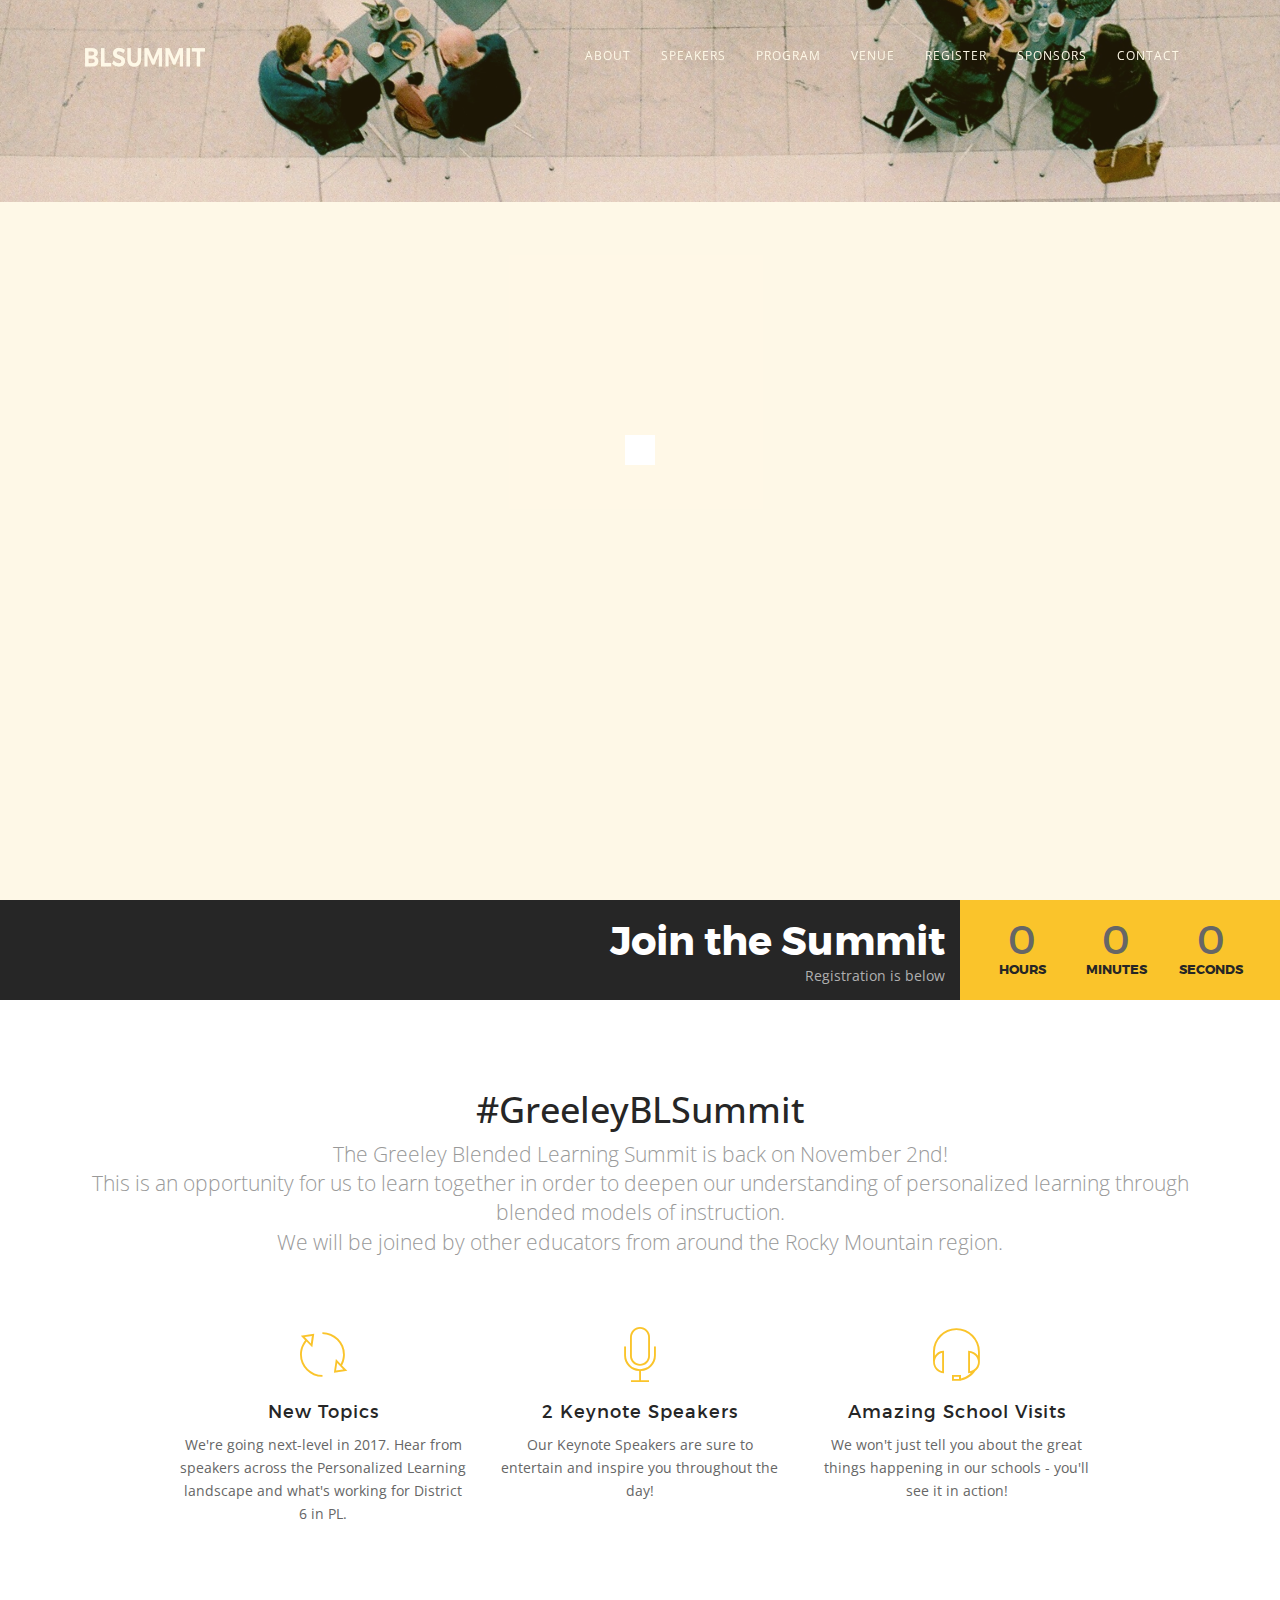
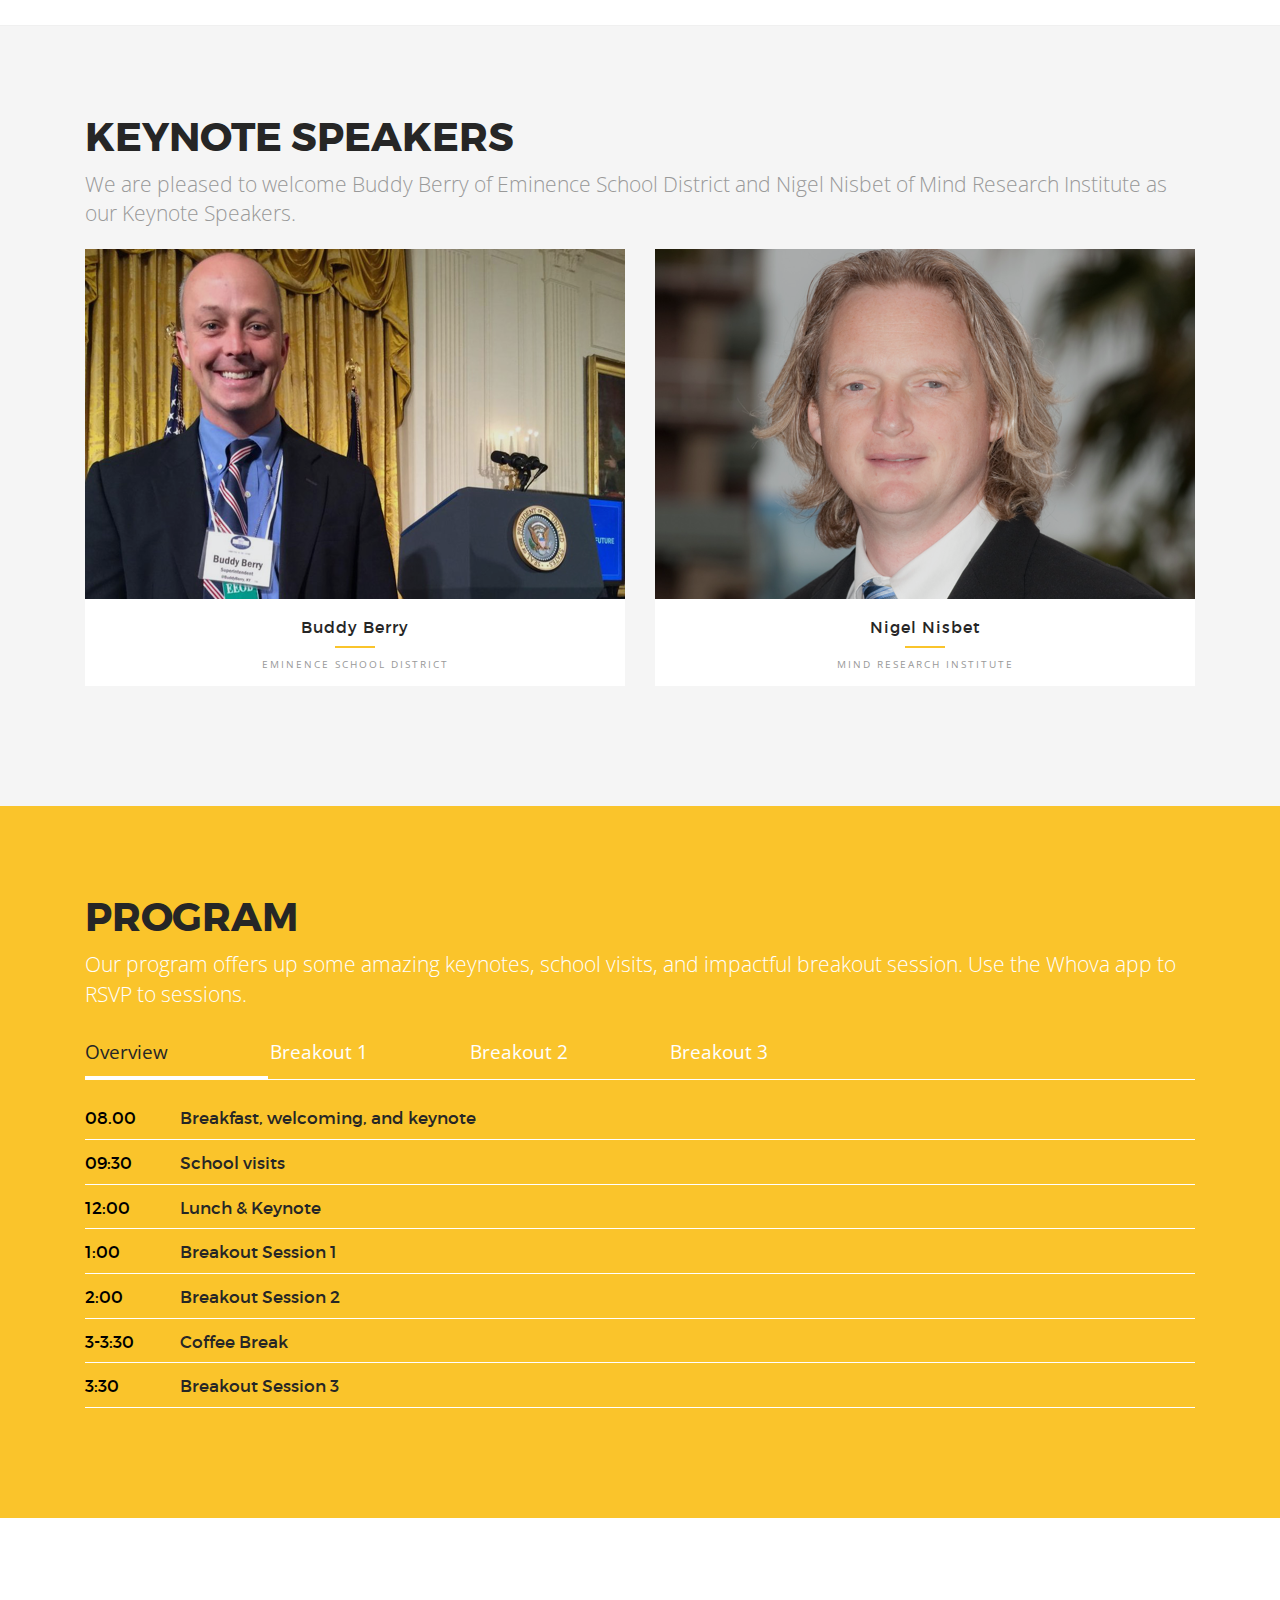
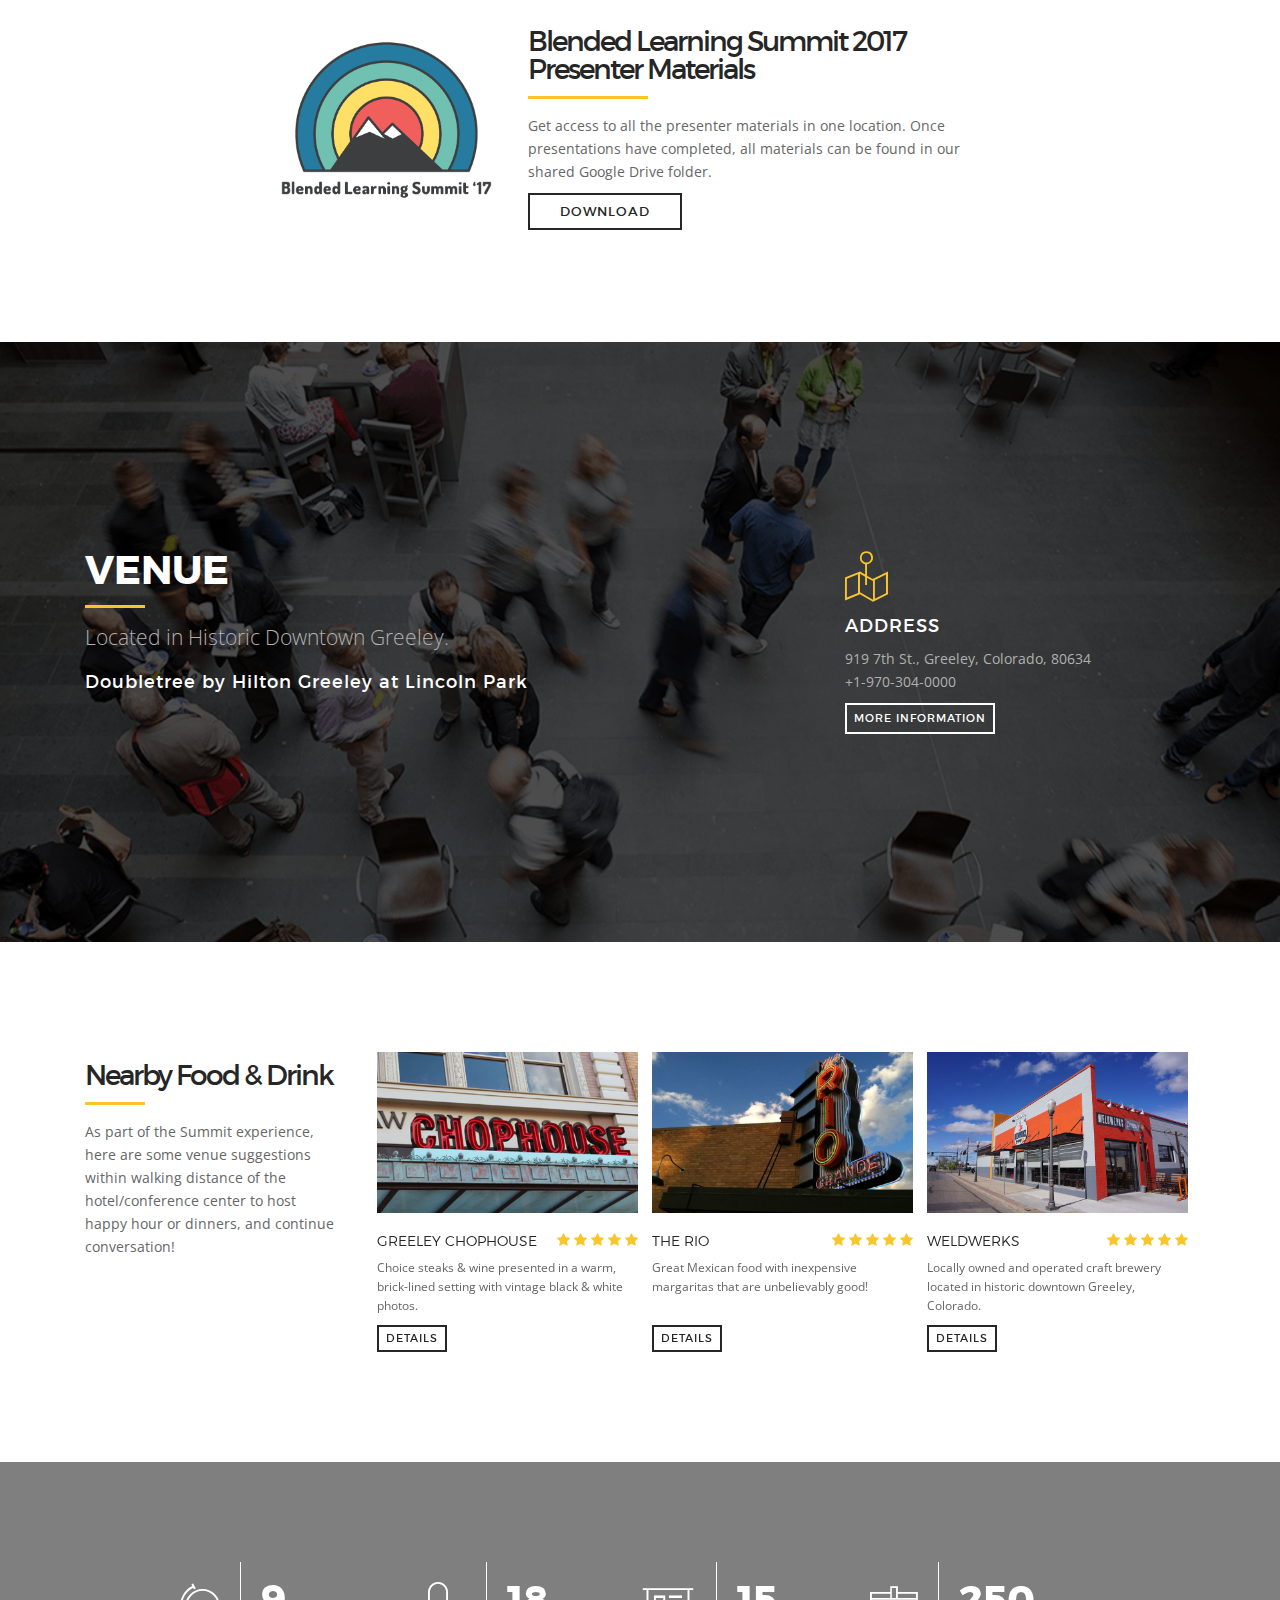
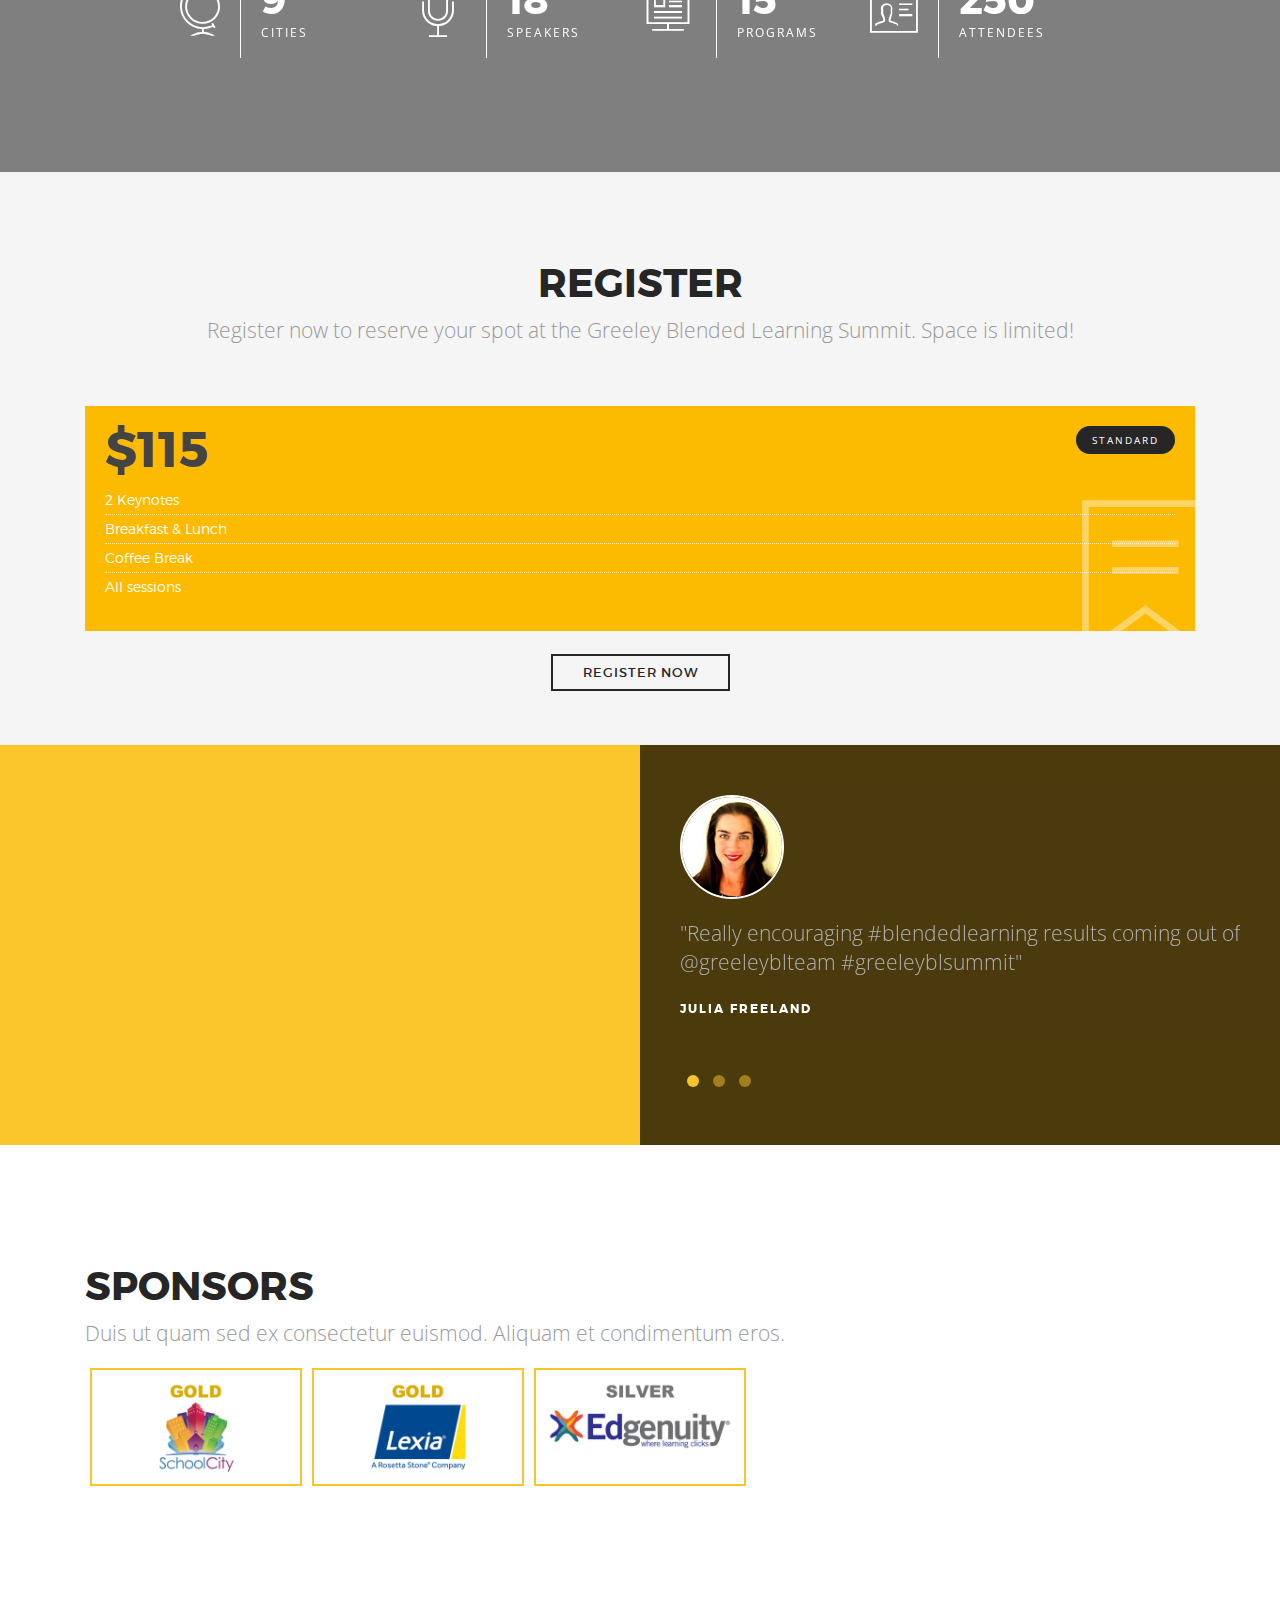
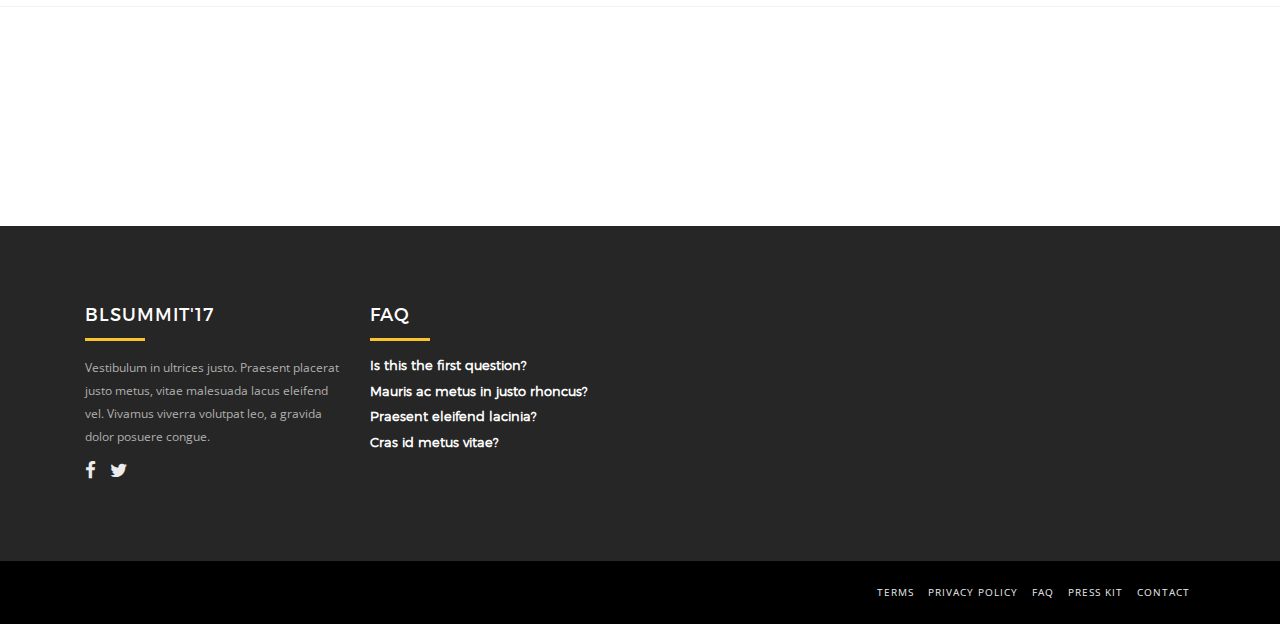
==== index.html @ 9036920c "Updated sponsorships" ====
<!DOCTYPE html>
<!--[if lt IE 7]>      <html class="no-js lt-ie9 lt-ie8 lt-ie7"> <![endif]-->
<!--[if IE 7]>         <html class="no-js lt-ie9 lt-ie8"> <![endif]-->
<!--[if IE 8]>         <html class="no-js lt-ie9"> <![endif]-->
<!--[if gt IE 8]><!--> <html class="no-js"> <!--<![endif]-->
	<head>

        <title>Greeley Blended Learning Summit</title>

        <meta charset="utf-8">
        <meta http-equiv="X-UA-Compatible" content="IE=edge">
        <meta name="description" content="Eventr - One Page Event Template">
        <meta name="author" content="themecube">

        <!-- viewport settings -->
        <meta name="viewport" content="width=device-width, initial-scale=1.0, maximum-scale=1.0, user-scalable=no" />


        <!-- CSS -->
        <link rel="stylesheet" href="css/bootstrap.css">

        <link rel="stylesheet" href="css/pe-icon-7-stroke.css">
        <link rel="stylesheet" href="css/helper.css">
        <link rel="stylesheet" href="css/animate.min.css">
        <link rel="stylesheet" href="css/font-awesome.css">
        <link rel="stylesheet" href="css/font.css">
        <link rel="stylesheet" href="css/salvattore.css">
        <link rel="stylesheet" href="css/jquery.countdown.css">
        <link rel="stylesheet" href="css/magnific-popup.css">
        <link rel="stylesheet" href="css/jquery.mCustomScrollbar.css">
        <link rel="stylesheet" href="css/owl.carousel.css">
        <link rel="stylesheet" href="css/owl.theme.css">
        <link rel="stylesheet" href="css/owl.transitions.css">
        <link rel="stylesheet" href="css/revolution.css">
        <link rel="stylesheet" href="css/revolution-extralayers.css">

        <link rel="stylesheet" href="css/main.css">


        <!-- Font -->
        <link href='http://fonts.googleapis.com/css?family=Open+Sans:400,300' rel='stylesheet' type='text/css'>

        <!-- Favicon -->
        <link rel="shortcut icon" href="img/favicon.ico">


	</head>

	<body>

        <!-- PRELOADING -->
        <div id="preload">
        	<div class="preload">
            	<div class="spinner"></div>
            </div>
        </div>

        <!-- NAVIGATION -->
		<nav id="nav-primary" class="navbar navbar-custom" role="navigation">
          <div class="container">

            <div class="navbar-header">
              <button type="button" class="navbar-toggle" data-toggle="collapse" data-target="#nav">
                <span class="sr-only">Toggle navigation</span>
                <span class="icon-bar"></span>
                <span class="icon-bar"></span>
                <span class="icon-bar"></span>
              </button>
              <a href="index.html"><img src="img/logo.png" alt="logo"></a>
            </div>

            <div class="collapse navbar-collapse" id="nav">
              <ul class="nav navbar-nav navbar-right uppercase">
                <li><a data-toggle="elementscroll" href="#info">About</a></li>
                <li><a data-toggle="elementscroll" href="#speakers">Speakers</a></li>
                <li><a data-toggle="elementscroll" href="#program">Program</a></li>
                <li><a data-toggle="elementscroll" href="#venue">Venue</a></li>
                <li><a data-toggle="elementscroll" href="#register">Register</a></li>
                <!--<li><a data-toggle="elementscroll" href="#gallery">Gallery</a></li>-->
                <li><a data-toggle="elementscroll" href="#sponsors">Sponsors</a></li>
                <li><a data-toggle="elementscroll" href="#footer">Contact</a></li>
              </ul>
            </div>

          </div>
        </nav>

        <!-- FULLSCREEN SLIDER -->
        <div class="tp-banner-container">
            <div class="tp-banner">
				<ul>
                	<!-- SLIDE 1 -->
                    <li data-transition="slidevertical" data-slotamount="1" data-masterspeed="1000" data-thumb="img/slide_thumb_1.jpg"  data-saveperformance="off"  data-title="Slide">
                        <!-- MAIN IMAGE -->
                        <img src="img/slide1.jpg"  alt="fullslide1"  data-bgposition="center top" data-bgfit="cover" data-bgrepeat="no-repeat">
                        <!-- LAYERS -->

                        <!-- LAYER NR. 1 -->
                        <div class="tp-caption light_heavy_70_shadowed lfb ltt tp-resizeme"
                            data-x="center" data-hoffset="250"
                            data-y="center" data-voffset="-70"
                            data-speed="600"
                            data-start="800"
                            data-easing="Power4.easeOut"
                            data-splitin="none"
                            data-splitout="none"
                            data-elementdelay="0.01"
                            data-endelementdelay="0.1"
                            data-endspeed="500"
                            data-endeasing="Power4.easeIn"
                            style="z-index: 2; max-width: auto; max-height: auto; white-space: nowrap;">Greeley BL Summit
                        </div>

                        <!-- LAYER NR. 2 -->
                        <div class="tp-caption light_medium_30_shadowed lfb ltt tp-resizeme"
                            data-x="center" data-hoffset="205"
                            data-y="center" data-voffset="-10"
                            data-speed="600"
                            data-start="900"
                            data-easing="Power4.easeOut"
                            data-splitin="none"
                            data-splitout="none"
                            data-elementdelay="0.01"
                            data-endelementdelay="0.1"
                            data-endspeed="500"
                            data-endeasing="Power4.easeIn"
                            style="z-index: 3; max-width: auto; max-height: auto; white-space: nowrap;">November 2, 2017 Greeley, CO
                        </div>


                    </li>

        			<!-- SLIDE 2 -->
                    <!--<li data-transition="slidevertical" data-slotamount="1" data-masterspeed="1000" data-thumb="img/slide_thumb_2.jpg"  data-saveperformance="off"  data-title="Slide">
                        <!-- MAIN IMAGE -->
                        <!--<img src="img/slide2.jpg"  alt="fullslide2"  data-bgposition="center top" data-bgfit="cover" data-bgrepeat="no-repeat">
                        <!-- LAYERS -->

                        <!-- LAYER NR. 1 -->
                        <!--<div class="tp-caption light_heavy_70_shadowed lfb ltt tp-resizeme"
                            data-x="center" data-hoffset="270"
                            data-y="center" data-voffset="-70"
                            data-speed="600"
                            data-start="800"
                            data-easing="Power4.easeOut"
                            data-splitin="none"
                            data-splitout="none"
                            data-elementdelay="0.01"
                            data-endelementdelay="0.1"
                            data-endspeed="500"
                            data-endeasing="Power4.easeIn"
                            style="z-index: 2; max-width: auto; max-height: auto; white-space: nowrap;">MAURIS LECTUS
                        </div>

                        <!-- LAYER NR. 2 -->
                        <!--<div class="tp-caption light_medium_30_shadowed lfb ltt tp-resizeme"
                            data-x="center" data-hoffset="230"
                            data-y="center" data-voffset="0"
                            data-speed="600"
                            data-start="900"
                            data-easing="Power4.easeOut"
                            data-splitin="none"
                            data-splitout="none"
                            data-elementdelay="0.01"
                            data-endelementdelay="0.1"
                            data-endspeed="500"
                            data-endeasing="Power4.easeIn"
                            style="z-index: 3; max-width: auto; max-height: auto; white-space: nowrap;">You only live once, but if<br/>you do it right, once is enough.
                        </div>


                    </li>

        			<!-- SLIDE 3 -->
                    <!--<li data-transition="slidevertical" data-slotamount="1" data-masterspeed="1000" data-thumb="img/slide_thumb_3.jpg"  data-saveperformance="off"  data-title="Slide">
                        <!-- MAIN IMAGE -->
                        <!--<img src="img/slide3.jpg"  alt="fullslide6"  data-bgposition="center top" data-bgfit="cover" data-bgrepeat="no-repeat">
                        <!-- LAYERS -->

                        <!-- LAYER NR. 1 -->
                        <!--<div class="tp-caption light_heavy_70_shadowed lfb ltt tp-resizeme"
                            data-x="center" data-hoffset="215"
                            data-y="center" data-voffset="-70"
                            data-speed="600"
                            data-start="800"
                            data-easing="Power4.easeOut"
                            data-splitin="none"
                            data-splitout="none"
                            data-elementdelay="0.01"
                            data-endelementdelay="0.1"
                            data-endspeed="500"
                            data-endeasing="Power4.easeIn"
                            style="z-index: 2; max-width: auto; max-height: auto; white-space: nowrap;">SKY HIGH
                        </div>

                        <!-- LAYER NR. 2 -->
                        <!--<div class="tp-caption light_medium_30_shadowed lfb ltt tp-resizeme"
                            data-x="center" data-hoffset="290"
                            data-y="center" data-voffset="40"
                            data-speed="600"
                            data-start="900"
                            data-easing="Power4.easeOut"
                            data-splitin="none"
                            data-splitout="none"
                            data-elementdelay="0.01"
                            data-endelementdelay="0.1"
                            data-endspeed="500"
                            data-endeasing="Power4.easeIn"
                            style="z-index: 3; max-width: auto; max-height: auto; white-space: nowrap;">Imperfection is beauty, madness<br/> is genius and it's better to be<br/> absolutely ridiculous than<br/> absolutely boring.
                        </div>


                    </li>-->

        			<!-- SLIDE 4 -->
                    <!--<li data-transition="slidevertical" data-slotamount="1" data-masterspeed="1000" data-thumb="img/slide_thumb_4.jpg"  data-saveperformance="off"  data-title="Slide">
                        <!-- MAIN IMAGE -->
                        <!--<img src="img/slide4.jpg"  alt="fullslide7"  data-bgposition="center top" data-bgfit="cover" data-bgrepeat="no-repeat">
                        <!-- LAYERS -->

                        <!-- LAYER NR. 1 -->
                        <!--<div class="tp-caption light_heavy_70_shadowed lfb ltt tp-resizeme"
                            data-x="center" data-hoffset="270"
                            data-y="center" data-voffset="-70"
                            data-speed="600"
                            data-start="800"
                            data-easing="Power4.easeOut"
                            data-splitin="none"
                            data-splitout="none"
                            data-elementdelay="0.01"
                            data-endelementdelay="0.1"
                            data-endspeed="500"
                            data-endeasing="Power4.easeIn"
                            style="z-index: 2; max-width: auto; max-height: auto; white-space: nowrap;">NULLA COMMODO
                        </div>

                        <!-- LAYER NR. 2 -->
                        <!--<div class="tp-caption light_medium_30_shadowed lfb ltt tp-resizeme"
                            data-x="center" data-hoffset="220"
                            data-y="center" data-voffset="0"
                            data-speed="600"
                            data-start="900"
                            data-easing="Power4.easeOut"
                            data-splitin="none"
                            data-splitout="none"
                            data-elementdelay="0.01"
                            data-endelementdelay="0.1"
                            data-endspeed="500"
                            data-endeasing="Power4.easeIn"
                            style="z-index: 3; max-width: auto; max-height: auto; white-space: nowrap;">As long as there was coffee in the<br/> world, how bad could things be?
                        </div>

                    </li>-->

    			</ul>
                <div class="tp-bannertimer"></div>
            </div>
		</div>

    	<!-- HIGHLIGHT -->
        <section id="highlight">
        	<div class="container-fluid">
            	<div class="row">

                	<div id="left" class="left col-lg-9 col-md-8 text-right">
                    	<h2>Join the Summit</h2>
                        <p>Registration is below
                    </div>

                    <div id="right" class="col-lg-3 col-md-4 text-left">
                    	<div id="countdown"></div>
                    </div>

                </div>
            </div>
        </section>

				<!-- INFO -->
        <section id="info">
            <div class="container">
                <div class="row">

                    <div class="col-lg-12 text-center">
                        <h1>#GreeleyBLSummit</h1>
                        <p class="lead">The Greeley Blended Learning Summit is back on November 2nd!<br>This is an opportunity for us to learn together in order to deepen our understanding of personalized learning through blended models of instruction.<br>We will be joined by other educators from around the Rocky Mountain region.</p>
                    </div>

                    <div class="col-lg-10 col-lg-offset-1 col-md-12 text-center">
                        <div class="row">

                            <div class="feature col-lg-4 col-md-4 col-sm-4">
                                <i class="pe-4x pe-7s-refresh-2"></i>
                                <h4>New Topics</h4>
                                <p>We're going next-level in 2017. Hear from speakers across the Personalized Learning landscape and what's working for District 6 in PL.</p>
                            </div>

                            <div class="feature col-lg-4 col-md-4 col-sm-4">
                                <i class="pe-4x pe-7s-micro"></i>
                                <h4>2 Keynote Speakers</h4>
                                <p>Our Keynote Speakers are sure to entertain and inspire you throughout the day!</p>
                            </div>

                            <div class="feature col-lg-4 col-md-4 col-sm-4">
                                <i class="pe-4x pe-7s-headphones"></i>
                                <h4>Amazing School Visits</h4>
                                <p>We won't just tell you about the great things happening in our schools - you'll see it in action!</p>
                            </div>

                        </div>
                    </div>

                </div>
            </div>
        </section>

        <!-- SPEAKERS -->
        <section id="speakers">
            <div class="container">
                <div class="row">

                    <div class="col-lg-12">
                        <h2 class="uppercase">Keynote Speakers</h2>
                        <p class="lead">We are pleased to welcome Buddy Berry of Eminence School District and Nigel Nisbet of Mind Research Institute as our Keynote Speakers.</p>
                    </div>

							                    <ul id="list-speaker" class="list-unstyled">

							                        <!-- SPEAKER 1 -->
							                        <li class="col-lg-6">
							                            <div class="speaker">
							                                <figure class="effect-ming">
							                                    <img class="img-responsive" src="img/speaker1.png" alt=""/>
							                                    <figcaption>
							                                        <span><a class="html-popup" href="speaker-detail-1.html"><img class="img-responsive" src="img/plus.png" alt=""></a></span>
							                                    </figcaption>
							                                </figure>

							                                <div class="caption text-center">
							                                    <h4>Buddy Berry</h4>
							                                    <p class="company">Eminence School District</p>
							                                </div>
							                            </div>
							                        </li>

							                        <!-- SPEAKER 2 -->
							                        <li class="col-lg-6">
							                            <div class="speaker">
							                                <figure class="effect-ming">
							                                    <img class="img-responsive" src="img/speaker2.png" alt=""/>
							                                    <figcaption>
							                                        <span><a class="html-popup" href="nigel-nisbet.html"><img class="img-responsive" src="img/plus.png" alt=""></a></span>
							                                    </figcaption>
							                                </figure>

							                                <div class="caption text-center">
							                                    <h4>Nigel Nisbet</h4>
							                                    <p class="company">Mind Research Institute</p>
							                                </div>
							                            </div>
							                        </li>

                        <!-- SPEAKER 3 -->
                        <!--<li class="col-lg-3 col-md-3 col-sm-4">
                            <div class="speaker">
                                <figure class="effect-ming">
                                    <img class="img-responsive" src="img/speaker3.png" alt=""/>
                                    <figcaption>
                                        <span><a class="html-popup" href="speaker-detail.html"><img class="img-responsive" src="img/plus.png" alt=""></a></span>
                                    </figcaption>
                                </figure>

                                <div class="caption text-center">
                                    <h4>Martin Pearson</h4>
                                    <p class="company">Kitten Co.</p>
                                </div>
                            </div>
                        </li>-->

                        <!-- SPEAKER 4 -->
                        <!--<li class="col-lg-3 col-md-3 col-sm-4">
                            <div class="speaker">
                                <figure class="effect-ming">
                                    <img class="img-responsive" src="img/speaker4.png" alt=""/>
                                    <figcaption>
                                        <span><a class="html-popup" href="speaker-detail.html"><img class="img-responsive" src="img/plus.png" alt=""></a></span>
                                    </figcaption>
                                </figure>

                                <div class="caption text-center">
                                    <h4>Jessica Green</h4>
                                    <p class="company">Magna</p>
                                </div>
                            </div>
                        </li>-->

                        <!-- SPEAKER 5 -->
                        <!--<li class="col-lg-3 col-md-3 col-sm-4">
                            <div class="speaker">
                                <figure class="effect-ming">
                                    <img class="img-responsive" src="img/speaker5.png" alt=""/>
                                    <figcaption>
                                        <span><a class="html-popup" href="speaker-detail.html"><img class="img-responsive" src="img/plus.png" alt=""></a></span>
                                    </figcaption>
                                </figure>

                                <div class="caption text-center">
                                    <h4>Herman Russell</h4>
                                    <p class="company">Zenquoace</p>
                                </div>
                            </div>
                        </li>-->

                        <!-- SPEAKER 6 -->
                        <!--<li class="col-lg-3 col-md-3 col-sm-4">
                            <div class="speaker">
                                <figure class="effect-ming">
                                    <img class="img-responsive" src="img/speaker6.png" alt=""/>
                                    <figcaption>
                                        <span><a class="html-popup" href="speaker-detail.html"><img class="img-responsive" src="img/plus.png" alt=""></a></span>
                                    </figcaption>
                                </figure>

                                <div class="caption text-center">
                                    <h4>Joan Graves</h4>
                                    <p class="company">Howtech</p>
                                </div>
                            </div>
                        </li>-->

                        <!-- SPEAKER 7 -->
                        <!--<li class="col-lg-3 col-md-3 col-sm-4">
                            <div class="speaker">
                                <figure class="effect-ming">
                                    <img class="img-responsive" src="img/speaker7.png" alt=""/>
                                    <figcaption>
                                        <span><a class="html-popup" href="speaker-detail.html"><img class="img-responsive" src="img/plus.png" alt=""></a></span>
                                    </figcaption>
                                </figure>

                                <div class="caption text-center">
                                    <h4>Peter Reid</h4>
                                    <p class="company">Ventolax</p>
                                </div>
                            </div>
                        </li>-->

                        <!-- SPEAKER 8 -->
                        <!--<li class="col-lg-3 col-md-3 col-sm-4">
                            <div class="speaker">
                                <figure class="effect-ming">
                                    <img class="img-responsive" src="img/speaker8.png" alt=""/>
                                    <figcaption>
                                        <span><a class="html-popup" href="speaker-detail.html"><img class="img-responsive" src="img/plus.png" alt=""></a></span>
                                    </figcaption>
                                </figure>

                                <div class="caption text-center">
                                    <h4>Tracey Curtis</h4>
                                    <p class="company">Zathmedia</p>
                                </div>
                            </div>
                        </li>

                    </ul>

                    <div class="col-lg-12 col-md-12 col-sm-12 text-center">
                    	<a id="loadmore" class="button button-small button-line-dark">load more</a>
                    </div>-->

                </div>
            </div>
        </section>

        <!-- PROGRAM -->
        <section id="program">
            <div class="container">
                <div class="row">

                    <div class="col-lg-12">

                        <h2 class="uppercase">PROGRAM</h2>
                        <p class="lead">Our program offers up some amazing keynotes, school visits, and impactful breakout session. Use the Whova app to RSVP to sessions.</p>

                        <!-- SCHEDULE TAB -->
                        <ul id="myTab" class="nav nav-tabs" role="tablist">
                            <li role="presentation" class="active"><a href="#overview" id="overview-tab" role="tab" data-toggle="tab" aria-controls="overview" aria-expanded="true">Overview</a></li>
                            <li role="presentation" class=""><a href="#day1" role="tab" id="day1-tab" data-toggle="tab" aria-controls="day1" aria-expanded="false">Breakout 1</a></li>
														<li role="presentation" class=""><a href="#day2" role="tab" id="day2-tab" data-toggle="tab" aria-controls="day2" aria-expanded="false">Breakout 2</a></li>
                            <li role="presentation" class=""><a href="#day3" role="tab" id="day3-tab" data-toggle="tab" aria-controls="day3" aria-expanded="false">Breakout 3</a></li>
                        </ul>

                        <!-- CONTENT -->
                        <div id="myTabContent" class="tab-content">

                            <!-- DAY 1 -->
                            <div role="tabpanel" class="tab-pane fade active in" id="overview" aria-labelledby="overview-tab">
                                <div class="panel-group" id="accordion1" role="tablist" aria-multiselectable="true">

                                    <!-- PROGRAM 1-->
                                    <div class="panel panel-default">

                                        <!-- Program Heading -->
                                        <div class="panel-heading" role="tab" id="heading1">

                                            <div class="row">
                                                <div class="col-lg-1 col-md-1 col-sm-1">
                                                <p class="date">08.00</p>
                                                </div>

                                                <div class="col-lg-11 col-md-11 col-sm-11">

                                                    <h4 class="panel-title">
                                                        <a data-toggle="collapse" data-parent="#accordion" href="#Program1" aria-expanded="true" aria-controls="Program1">
                                                       Breakfast, welcoming, and keynote
                                                        </a>
                                                    </h4>
                                                </div>
                                            </div>

                                        </div>

                                        <div id="Program1" class="panel-collapse collapse" role="tabpanel" aria-labelledby="heading1">
                                            <!-- Program Content -->
                                            <div class="panel-body">
                                                <div class="row">
                                                    <div class="col-lg-2 col-md-2 col-sm-2">
                                                        <img class="img-responsive img-circle" src="img/speaker1.png" alt="">
                                                    </div>

                                                    <div class="col-lg-7 col-md-7 col-sm-10">
                                                    	<p class="speaker-name uppercase">Nigel Nisbet</p>
                                                        <h4>Mauris rhoncus scelerisque lacus</h4>
                                                        <p>Sed facilisis justo vitae risus viverra vulputate. Mauris vel ipsum dignissim diam viverra condimentum. Donec sodales, diam eget mattis condimentum, quam neque tempus purus, dictum viverra risus nisl quis metus.</p>

                                                        <p><i class="fa fa-lg fa-clock-o"></i> <span class="small">45mins</span></p>
                                                        <p><i class="fa fa-lg fa-map-marker"></i> <span class="small">Grand Ballroom</span></p>
                                                        <p><i class="fa fa-lg fa-signal"></i> <span class="small">All attendees</span></p>
                                                    </div>

                                                    <div class="col-lg-3 col-md-3 col-sm-10">
                                                    	<h5>About Nigel Nisbet</h5>
                                                        <p class="small">Sed non congue nunc. Fusce pulvinar elementum rhoncus. Duis sit amet metus erat. Sed et ligula mattis, dictum nisl et, vestibulum urna.</p>
                                                        <span class="about-speaker"><i class="fa fa-lg fa-globe"></i> <a class="small" href="#">themecube.net</a></span>
                                                    </div>

                                                </div>
                                            </div>

                                        </div>

                                    </div>

                                    <!-- PROGRAM 2-->
                                    <div class="panel panel-default">

                                        <!-- Program Heading -->
                                        <div class="panel-heading" role="tab" id="heading2">

                                            <div class="row">
                                                <div class="col-lg-1 col-md-1 col-sm-1">
                                                <p class="date">09:30</p>
                                                </div>

                                                <div class="col-lg-11 col-md-11 col-sm-11">

                                                    <h4 class="panel-title">
                                                        <a data-toggle="collapse" data-parent="#accordion" href="#Program2" aria-expanded="true" aria-controls="Program2">
                                                       School visits
                                                        </a>
                                                    </h4>
                                                </div>
                                            </div>

                                        </div>

                                        <div id="Program2" class="panel-collapse collapse" role="tabpanel" aria-labelledby="heading2">
                                            <!-- Program Content -->
                                            <div class="panel-body">
                                                <div class="row">
                                                    <div class="col-lg-2 col-md-2 col-sm-2">
                                                        <img class="img-responsive img-circle" src="img/speaker2.png" alt="">
                                                    </div>

                                                    <div class="col-lg-7 col-md-7 col-sm-10">
                                                    	<p class="speaker-name uppercase">School Visits</p>
                                                        <h4>Sed porta ex purus, ut commodo est facilisis sit amet</h4>
                                                        <p>Sed facilisis justo vitae risus viverra vulputate. Mauris vel ipsum dignissim diam viverra condimentum. Donec sodales, diam eget mattis condimentum, quam neque tempus purus, dictum viverra risus nisl quis metus.</p>

                                                        <p><i class="fa fa-lg fa-clock-o"></i> <span class="small">2 hours</span></p>
                                                        <p><i class="fa fa-lg fa-map-marker"></i> <span class="small">Various</span></p>
                                                        <p><i class="fa fa-lg fa-signal"></i> <span class="small">All attendees</span></p>
                                                    </div>

                                                    <div class="col-lg-3 col-md-3 col-sm-10">
                                                    	<h5>About School Visits</h5>
                                                        <p class="small">Sed non congue nunc. Fusce pulvinar elementum rhoncus. Duis sit amet metus erat. Sed et ligula mattis, dictum nisl et, vestibulum urna.</p>
                                                        <span class="about-speaker"><i class="fa fa-lg fa-globe"></i> <a class="small" href="#">themecube.net</a></span>
                                                    </div>

                                                </div>
                                            </div>

                                        </div>

                                    </div>

                                    <!-- PROGRAM 2-->
                                    <div class="panel panel-default">

                                        <!-- Program Heading -->
                                        <div class="panel-heading" role="tab" id="heading2">

                                            <div class="row">
                                                <div class="col-lg-1 col-md-1 col-sm-1">
                                                <p class="date">12:00</p>
                                                </div>

                                                <div class="col-lg-11 col-md-11 col-sm-11">

                                                    <h4 class="panel-title">
                                                        <a data-toggle="collapse" data-parent="#accordion" href="#Program2" aria-expanded="true" aria-controls="Program2">
                                                       Lunch &amp Keynote
                                                        </a>
                                                    </h4>
                                                </div>
                                            </div>

                                        </div>

                                        <div id="Program2" class="panel-collapse collapse" role="tabpanel" aria-labelledby="heading2">
                                            <!-- Program Content -->
                                            <div class="panel-body">
                                                <div class="row">
                                                    <div class="col-lg-2 col-md-2 col-sm-2">
                                                        <img class="img-responsive img-circle" src="img/speaker2.png" alt="">
                                                    </div>

                                                    <div class="col-lg-7 col-md-7 col-sm-10">
                                                    	<p class="speaker-name uppercase">School Visits</p>
                                                        <h4>Sed porta ex purus, ut commodo est facilisis sit amet</h4>
                                                        <p>Sed facilisis justo vitae risus viverra vulputate. Mauris vel ipsum dignissim diam viverra condimentum. Donec sodales, diam eget mattis condimentum, quam neque tempus purus, dictum viverra risus nisl quis metus.</p>

                                                        <p><i class="fa fa-lg fa-clock-o"></i> <span class="small">2 hours</span></p>
                                                        <p><i class="fa fa-lg fa-map-marker"></i> <span class="small">Various</span></p>
                                                        <p><i class="fa fa-lg fa-signal"></i> <span class="small">All attendees</span></p>
                                                    </div>

                                                    <div class="col-lg-3 col-md-3 col-sm-10">
                                                    	<h5>About School Visits</h5>
                                                        <p class="small">Sed non congue nunc. Fusce pulvinar elementum rhoncus. Duis sit amet metus erat. Sed et ligula mattis, dictum nisl et, vestibulum urna.</p>
                                                        <span class="about-speaker"><i class="fa fa-lg fa-globe"></i> <a class="small" href="#">themecube.net</a></span>
                                                    </div>

                                                </div>
                                            </div>

                                        </div>

                                    </div>

                                    <!-- PROGRAM 2-->
                                    <div class="panel panel-default">

                                        <!-- Program Heading -->
                                        <div class="panel-heading" role="tab" id="heading2">

                                            <div class="row">
                                                <div class="col-lg-1 col-md-1 col-sm-1">
                                                <p class="date">1:00</p>
                                                </div>

                                                <div class="col-lg-11 col-md-11 col-sm-11">

                                                    <h4 class="panel-title">
                                                        <a data-toggle="collapse" data-parent="#accordion" href="#Program2" aria-expanded="true" aria-controls="Program2">
                                                       Breakout Session 1
                                                        </a>
                                                    </h4>
                                                </div>
                                            </div>

                                        </div>

                                        <div id="Program2" class="panel-collapse collapse" role="tabpanel" aria-labelledby="heading2">
                                            <!-- Program Content -->
                                            <div class="panel-body">
                                                <div class="row">
                                                    <div class="col-lg-2 col-md-2 col-sm-2">
                                                        <img class="img-responsive img-circle" src="img/speaker2.png" alt="">
                                                    </div>

                                                    <div class="col-lg-7 col-md-7 col-sm-10">
                                                    	<p class="speaker-name uppercase">School Visits</p>
                                                        <h4>Sed porta ex purus, ut commodo est facilisis sit amet</h4>
                                                        <p>Sed facilisis justo vitae risus viverra vulputate. Mauris vel ipsum dignissim diam viverra condimentum. Donec sodales, diam eget mattis condimentum, quam neque tempus purus, dictum viverra risus nisl quis metus.</p>

                                                        <p><i class="fa fa-lg fa-clock-o"></i> <span class="small">2 hours</span></p>
                                                        <p><i class="fa fa-lg fa-map-marker"></i> <span class="small">Various</span></p>
                                                        <p><i class="fa fa-lg fa-signal"></i> <span class="small">All attendees</span></p>
                                                    </div>

                                                    <div class="col-lg-3 col-md-3 col-sm-10">
                                                    	<h5>About School Visits</h5>
                                                        <p class="small">Sed non congue nunc. Fusce pulvinar elementum rhoncus. Duis sit amet metus erat. Sed et ligula mattis, dictum nisl et, vestibulum urna.</p>
                                                        <span class="about-speaker"><i class="fa fa-lg fa-globe"></i> <a class="small" href="#">themecube.net</a></span>
                                                    </div>

                                                </div>
                                            </div>

                                        </div>

                                    </div>

                                    <!-- PROGRAM 2-->
                                    <div class="panel panel-default">

                                        <!-- Program Heading -->
                                        <div class="panel-heading" role="tab" id="heading2">

                                            <div class="row">
                                                <div class="col-lg-1 col-md-1 col-sm-1">
                                                <p class="date">2:00</p>
                                                </div>

                                                <div class="col-lg-11 col-md-11 col-sm-11">

                                                    <h4 class="panel-title">
                                                        <a data-toggle="collapse" data-parent="#accordion" href="#Program2" aria-expanded="true" aria-controls="Program2">
                                                       Breakout Session 2
                                                        </a>
                                                    </h4>
                                                </div>
                                            </div>

                                        </div>

                                        <div id="Program2" class="panel-collapse collapse" role="tabpanel" aria-labelledby="heading2">
                                            <!-- Program Content -->
                                            <div class="panel-body">
                                                <div class="row">
                                                    <div class="col-lg-2 col-md-2 col-sm-2">
                                                        <img class="img-responsive img-circle" src="img/speaker2.png" alt="">
                                                    </div>

                                                    <div class="col-lg-7 col-md-7 col-sm-10">
                                                    	<p class="speaker-name uppercase">School Visits</p>
                                                        <h4>Sed porta ex purus, ut commodo est facilisis sit amet</h4>
                                                        <p>Sed facilisis justo vitae risus viverra vulputate. Mauris vel ipsum dignissim diam viverra condimentum. Donec sodales, diam eget mattis condimentum, quam neque tempus purus, dictum viverra risus nisl quis metus.</p>

                                                        <p><i class="fa fa-lg fa-clock-o"></i> <span class="small">2 hours</span></p>
                                                        <p><i class="fa fa-lg fa-map-marker"></i> <span class="small">Various</span></p>
                                                        <p><i class="fa fa-lg fa-signal"></i> <span class="small">All attendees</span></p>
                                                    </div>

                                                    <div class="col-lg-3 col-md-3 col-sm-10">
                                                    	<h5>About School Visits</h5>
                                                        <p class="small">Sed non congue nunc. Fusce pulvinar elementum rhoncus. Duis sit amet metus erat. Sed et ligula mattis, dictum nisl et, vestibulum urna.</p>
                                                        <span class="about-speaker"><i class="fa fa-lg fa-globe"></i> <a class="small" href="#">themecube.net</a></span>
                                                    </div>

                                                </div>
                                            </div>

                                        </div>

                                    </div>

                                    <!-- PROGRAM 2-->
                                    <div class="panel panel-default">

                                        <!-- Program Heading -->
                                        <div class="panel-heading" role="tab" id="heading2">

                                            <div class="row">
                                                <div class="col-lg-1 col-md-1 col-sm-1">
                                                <p class="date">3-3:30</p>
                                                </div>

                                                <div class="col-lg-11 col-md-11 col-sm-11">

                                                    <h4 class="panel-title">
                                                        <a data-toggle="collapse" data-parent="#accordion" href="#Program2" aria-expanded="true" aria-controls="Program2">
                                                       Coffee Break
                                                        </a>
                                                    </h4>
                                                </div>
                                            </div>

                                        </div>

                                        <div id="Program2" class="panel-collapse collapse" role="tabpanel" aria-labelledby="heading2">
                                            <!-- Program Content -->
                                            <div class="panel-body">
                                                <div class="row">
                                                    <div class="col-lg-2 col-md-2 col-sm-2">
                                                        <img class="img-responsive img-circle" src="img/speaker2.png" alt="">
                                                    </div>

                                                    <div class="col-lg-7 col-md-7 col-sm-10">
                                                    	<p class="speaker-name uppercase">School Visits</p>
                                                        <h4>Sed porta ex purus, ut commodo est facilisis sit amet</h4>
                                                        <p>Sed facilisis justo vitae risus viverra vulputate. Mauris vel ipsum dignissim diam viverra condimentum. Donec sodales, diam eget mattis condimentum, quam neque tempus purus, dictum viverra risus nisl quis metus.</p>

                                                        <p><i class="fa fa-lg fa-clock-o"></i> <span class="small">2 hours</span></p>
                                                        <p><i class="fa fa-lg fa-map-marker"></i> <span class="small">Various</span></p>
                                                        <p><i class="fa fa-lg fa-signal"></i> <span class="small">All attendees</span></p>
                                                    </div>

                                                    <div class="col-lg-3 col-md-3 col-sm-10">
                                                    	<h5>About School Visits</h5>
                                                        <p class="small">Sed non congue nunc. Fusce pulvinar elementum rhoncus. Duis sit amet metus erat. Sed et ligula mattis, dictum nisl et, vestibulum urna.</p>
                                                        <span class="about-speaker"><i class="fa fa-lg fa-globe"></i> <a class="small" href="#">themecube.net</a></span>
                                                    </div>

                                                </div>
                                            </div>

                                        </div>

                                    </div>

                                    <!-- PROGRAM 2-->
                                    <div class="panel panel-default">

                                        <!-- Program Heading -->
                                        <div class="panel-heading" role="tab" id="heading2">

                                            <div class="row">
                                                <div class="col-lg-1 col-md-1 col-sm-1">
                                                <p class="date">3:30</p>
                                                </div>

                                                <div class="col-lg-11 col-md-11 col-sm-11">

                                                    <h4 class="panel-title">
                                                        <a data-toggle="collapse" data-parent="#accordion" href="#Program2" aria-expanded="true" aria-controls="Program2">
                                                       Breakout Session 3
                                                        </a>
                                                    </h4>
                                                </div>
                                            </div>

                                        </div>

                                        <div id="Program2" class="panel-collapse collapse" role="tabpanel" aria-labelledby="heading2">
                                            <!-- Program Content -->
                                            <div class="panel-body">
                                                <div class="row">
                                                    <div class="col-lg-2 col-md-2 col-sm-2">
                                                        <img class="img-responsive img-circle" src="img/speaker2.png" alt="">
                                                    </div>

                                                    <div class="col-lg-7 col-md-7 col-sm-10">
                                                    	<p class="speaker-name uppercase">School Visits</p>
                                                        <h4>Sed porta ex purus, ut commodo est facilisis sit amet</h4>
                                                        <p>Sed facilisis justo vitae risus viverra vulputate. Mauris vel ipsum dignissim diam viverra condimentum. Donec sodales, diam eget mattis condimentum, quam neque tempus purus, dictum viverra risus nisl quis metus.</p>

                                                        <p><i class="fa fa-lg fa-clock-o"></i> <span class="small">2 hours</span></p>
                                                        <p><i class="fa fa-lg fa-map-marker"></i> <span class="small">Various</span></p>
                                                        <p><i class="fa fa-lg fa-signal"></i> <span class="small">All attendees</span></p>
                                                    </div>

                                                    <div class="col-lg-3 col-md-3 col-sm-10">
                                                    	<h5>About School Visits</h5>
                                                        <p class="small">Sed non congue nunc. Fusce pulvinar elementum rhoncus. Duis sit amet metus erat. Sed et ligula mattis, dictum nisl et, vestibulum urna.</p>
                                                        <span class="about-speaker"><i class="fa fa-lg fa-globe"></i> <a class="small" href="#">themecube.net</a></span>
                                                    </div>

                                                </div>
                                            </div>

                                        </div>

                                    </div>

                                </div>
                            </div>


                            <!-- DAY 2 -->
                            <div role="tabpanel" class="tab-pane fade in" id="day1" aria-labelledby="day1-tab">
                                <div class="panel-group" id="accordion2" role="tablist" aria-multiselectable="true">

                                    <!-- PROGRAM 7-->
                                    <div class="panel panel-default">

                                        <!-- Program Heading -->
                                        <div class="panel-heading" role="tab" id="heading7">

                                            <div class="row">
                                                <div class="col-lg-1 col-md-1 col-sm-1">
                                                <p class="date">1:00</p>
                                                </div>

                                                <div class="col-lg-11 col-md-11 col-sm-11">

                                                    <h4 class="panel-title">
                                                        <a data-toggle="collapse" data-parent="#accordion" href="#Program7" aria-expanded="true" aria-controls="Program7">
                                                       Session 1
                                                        </a>
                                                    </h4>
                                                </div>
                                            </div>

                                        </div>

                                        <div id="Program7" class="panel-collapse collapse" role="tabpanel" aria-labelledby="heading7">
                                            <!-- Program Content -->
                                            <div class="panel-body">
                                                <div class="row">
                                                    <div class="col-lg-2 col-md-2 col-sm-2">
                                                        <img class="img-responsive img-circle" src="img/speaker7.png" alt="">
                                                    </div>

                                                    <div class="col-lg-7 col-md-7 col-sm-10">
                                                    	<p class="speaker-name uppercase">Peter Reid</p>
                                                        <h4>Maecenas ut iaculis lorem eu suscipit</h4>
                                                        <p>Sed facilisis justo vitae risus viverra vulputate. Mauris vel ipsum dignissim diam viverra condimentum. Donec sodales, diam eget mattis condimentum, quam neque tempus purus, dictum viverra risus nisl quis metus.</p>

                                                        <p><i class="fa fa-lg fa-clock-o"></i> <span class="small">45mins</span></p>
                                                        <p><i class="fa fa-lg fa-map-marker"></i> <span class="small">Saloon A</span></p>
                                                        <p><i class="fa fa-lg fa-signal"></i> <span class="small">Beginner</span></p>
                                                    </div>

                                                    <div class="col-lg-3 col-md-3 col-sm-10">
                                                    	<h5>About Peter Reid</h5>
                                                        <p class="small">Sed non congue nunc. Fusce pulvinar elementum rhoncus. Duis sit amet metus erat. Sed et ligula mattis, dictum nisl et, vestibulum urna.</p>
                                                        <span class="about-speaker"><i class="fa fa-lg fa-globe"></i> <a class="small" href="#">themecube.net</a></span>
                                                    </div>

                                                </div>
                                            </div>

                                        </div>

                                    </div>

                                    <!-- PROGRAM 8-->
                                    <div class="panel panel-default">

                                        <!-- Program Heading -->
                                        <div class="panel-heading" role="tab" id="heading8">

                                            <div class="row">
                                                <div class="col-lg-1 col-md-1 col-sm-1">
                                                <p class="date">1:00</p>
                                                </div>

                                                <div class="col-lg-11 col-md-11 col-sm-11">

                                                    <h4 class="panel-title">
                                                        <a data-toggle="collapse" data-parent="#accordion" href="#Program8" aria-expanded="true" aria-controls="Program8">
                                                       Session 2
                                                        </a>
                                                    </h4>
                                                </div>
                                            </div>

                                        </div>

                                        <div id="Program8" class="panel-collapse collapse" role="tabpanel" aria-labelledby="heading8">
                                            <!-- Program Content -->
                                            <div class="panel-body">
                                                <div class="row">
                                                    <div class="col-lg-2 col-md-2 col-sm-2">
                                                        <img class="img-responsive img-circle" src="img/speaker8.png" alt="">
                                                    </div>

                                                    <div class="col-lg-7 col-md-7 col-sm-10">
                                                    	<p class="speaker-name uppercase">Tracey Curtis</p>
                                                        <h4>Sed et molestie nulla bibendum</h4>
                                                        <p>Sed facilisis justo vitae risus viverra vulputate. Mauris vel ipsum dignissim diam viverra condimentum. Donec sodales, diam eget mattis condimentum, quam neque tempus purus, dictum viverra risus nisl quis metus.</p>

                                                        <p><i class="fa fa-lg fa-clock-o"></i> <span class="small">60mins</span></p>
                                                        <p><i class="fa fa-lg fa-map-marker"></i> <span class="small">Saloon A</span></p>
                                                        <p><i class="fa fa-lg fa-signal"></i> <span class="small">Beginner</span></p>
                                                    </div>

                                                    <div class="col-lg-3 col-md-3 col-sm-10">
                                                    	<h5>About Tracey Curtis</h5>
                                                        <p class="small">Sed non congue nunc. Fusce pulvinar elementum rhoncus. Duis sit amet metus erat. Sed et ligula mattis, dictum nisl et, vestibulum urna.</p>
                                                        <span class="about-speaker"><i class="fa fa-lg fa-globe"></i> <a class="small" href="#">themecube.net</a></span>
                                                    </div>

                                                </div>
                                            </div>

                                        </div>

                                    </div>

                                    <!-- PROGRAM 9-->
                                    <div class="panel panel-default">

                                        <!-- Program Heading -->
                                        <div class="panel-heading" role="tab" id="heading9">

                                            <div class="row">
                                                <div class="col-lg-1 col-md-1 col-sm-1">
                                                <p class="date">1:00</p>
                                                </div>

                                                <div class="col-lg-11 col-md-11 col-sm-11">

                                                    <h4 class="panel-title">
                                                        <a data-toggle="collapse" data-parent="#accordion" href="#Program9" aria-expanded="true" aria-controls="Program9">
                                                       Session 3
                                                        </a>
                                                    </h4>
                                                </div>
                                            </div>

                                        </div>

                                        <div id="Program9" class="panel-collapse collapse" role="tabpanel" aria-labelledby="heading9">
                                            <!-- Program Content -->
                                            <div class="panel-body">
                                                <div class="row">
                                                    <div class="col-lg-2 col-md-2 col-sm-2">
                                                        <img class="img-responsive img-circle" src="img/speaker1.png" alt="">
                                                    </div>

                                                    <div class="col-lg-7 col-md-7 col-sm-10">
                                                    	<p class="speaker-name uppercase">Stanley Willis</p>
                                                        <h4>Praesent dapibus semper nisi sit amet hendrerit</h4>
                                                        <p>Sed facilisis justo vitae risus viverra vulputate. Mauris vel ipsum dignissim diam viverra condimentum. Donec sodales, diam eget mattis condimentum, quam neque tempus purus, dictum viverra risus nisl quis metus.</p>

                                                        <p><i class="fa fa-lg fa-clock-o"></i> <span class="small">120mins</span></p>
                                                        <p><i class="fa fa-lg fa-map-marker"></i> <span class="small">Saloon A</span></p>
                                                        <p><i class="fa fa-lg fa-signal"></i> <span class="small">Intermediate</span></p>
                                                    </div>

                                                    <div class="col-lg-3 col-md-3 col-sm-10">
                                                    	<h5>About Stanley Willis</h5>
                                                        <p class="small">Sed non congue nunc. Fusce pulvinar elementum rhoncus. Duis sit amet metus erat. Sed et ligula mattis, dictum nisl et, vestibulum urna.</p>
                                                        <span class="about-speaker"><i class="fa fa-lg fa-globe"></i> <a class="small" href="#">themecube.net</a></span>
																											</div>

																									</div>
																							</div>

																					</div>

																			</div>

																			<!-- PROGRAM 10-->
																			<div class="panel panel-default">

																					<!-- Program Heading -->
																					<div class="panel-heading" role="tab" id="heading10">

																							<div class="row">
																									<div class="col-lg-1 col-md-1 col-sm-1">
																									<p class="date">1:00</p>
																									</div>

																									<div class="col-lg-11 col-md-11 col-sm-11">

																											<h4 class="panel-title">
																													<a data-toggle="collapse" data-parent="#accordion" href="#Program10" aria-expanded="true" aria-controls="Program10">
																												 Session 4
																													</a>
																											</h4>
																									</div>
																							</div>

																					</div>

																					<div id="Program10" class="panel-collapse collapse" role="tabpanel" aria-labelledby="heading10">
																							<!-- Program Content -->
																							<div class="panel-body">
																									<div class="row">
																											<div class="col-lg-2 col-md-2 col-sm-2">
																													<img class="img-responsive img-circle" src="img/speaker2.png" alt="">
																											</div>

																											<div class="col-lg-7 col-md-7 col-sm-10">
																												<p class="speaker-name uppercase">Jane Richards</p>
																													<h4>Ut posuere ipsum a laoreet</h4>
																													<p>Sed facilisis justo vitae risus viverra vulputate. Mauris vel ipsum dignissim diam viverra condimentum. Donec sodales, diam eget mattis condimentum, quam neque tempus purus, dictum viverra risus nisl quis metus.</p>

																													<p><i class="fa fa-lg fa-clock-o"></i> <span class="small">60mins</span></p>
																													<p><i class="fa fa-lg fa-map-marker"></i> <span class="small">Saloon A</span></p>
																													<p><i class="fa fa-lg fa-signal"></i> <span class="small">Beinner</span></p>
																											</div>

																											<div class="col-lg-3 col-md-3 col-sm-10">
																												<h5>About Jane Richards</h5>
																													<p class="small">Sed non congue nunc. Fusce pulvinar elementum rhoncus. Duis sit amet metus erat. Sed et ligula mattis, dictum nisl et, vestibulum urna.</p>
																													<span class="about-speaker"><i class="fa fa-lg fa-globe"></i> <a class="small" href="#">themecube.net</a></span>
																											</div>

																									</div>
																							</div>

																					</div>

																			</div>

																			<!-- PROGRAM 10-->
																			<div class="panel panel-default">

																					<!-- Program Heading -->
																					<div class="panel-heading" role="tab" id="heading10">

																							<div class="row">
																									<div class="col-lg-1 col-md-1 col-sm-1">
																									<p class="date">1:00</p>
																									</div>

																									<div class="col-lg-11 col-md-11 col-sm-11">

																											<h4 class="panel-title">
																													<a data-toggle="collapse" data-parent="#accordion" href="#Program10" aria-expanded="true" aria-controls="Program10">
																												 Session 5
																													</a>
																											</h4>
																									</div>
																							</div>

																					</div>

																					<div id="Program11" class="panel-collapse collapse" role="tabpanel" aria-labelledby="heading11">
																							<!-- Program Content -->
																							<div class="panel-body">
																									<div class="row">
																											<div class="col-lg-2 col-md-2 col-sm-2">
																													<img class="img-responsive img-circle" src="img/speaker2.png" alt="">
																											</div>

																											<div class="col-lg-7 col-md-7 col-sm-10">
																												<p class="speaker-name uppercase">Jane Richards</p>
																													<h4>Ut posuere ipsum a laoreet</h4>
																													<p>Sed facilisis justo vitae risus viverra vulputate. Mauris vel ipsum dignissim diam viverra condimentum. Donec sodales, diam eget mattis condimentum, quam neque tempus purus, dictum viverra risus nisl quis metus.</p>

																													<p><i class="fa fa-lg fa-clock-o"></i> <span class="small">60mins</span></p>
																													<p><i class="fa fa-lg fa-map-marker"></i> <span class="small">Saloon A</span></p>
																													<p><i class="fa fa-lg fa-signal"></i> <span class="small">Beinner</span></p>
																											</div>

																											<div class="col-lg-3 col-md-3 col-sm-10">
																												<h5>About Jane Richards</h5>
																													<p class="small">Sed non congue nunc. Fusce pulvinar elementum rhoncus. Duis sit amet metus erat. Sed et ligula mattis, dictum nisl et, vestibulum urna.</p>
																													<span class="about-speaker"><i class="fa fa-lg fa-globe"></i> <a class="small" href="#">themecube.net</a></span>
																											</div>

																									</div>
																							</div>

																					</div>

																			</div>

																	</div>
															</div>

															<!-- DAY 3 -->
															<div role="tabpanel" class="tab-pane fade in" id="day2" aria-labelledby="day2-tab">
																	<div class="panel-group" id="accordion3" role="tablist" aria-multiselectable="true">

																			<!-- PROGRAM 11-->
																			<div class="panel panel-default">

																					<!-- Program Heading -->
																					<div class="panel-heading" role="tab" id="heading11">

																							<div class="row">
																									<div class="col-lg-1 col-md-1 col-sm-1">
																									<p class="date">2:00</p>
																									</div>

																									<div class="col-lg-11 col-md-11 col-sm-11">

																											<h4 class="panel-title">
																													<a data-toggle="collapse" data-parent="#accordion" href="#Program11" aria-expanded="true" aria-controls="Program11">
																												 Session 6
																													</a>
																											</h4>
																									</div>
																							</div>

																					</div>

																					<div id="Program11" class="panel-collapse collapse" role="tabpanel" aria-labelledby="heading11">
																							<!-- Program Content -->
																							<div class="panel-body">
																									<div class="row">
																											<div class="col-lg-2 col-md-2 col-sm-2">
																													<img class="img-responsive img-circle" src="img/speaker1.png" alt="">
																											</div>

																											<div class="col-lg-7 col-md-7 col-sm-10">
																												<p class="speaker-name uppercase">Stanley Willis</p>
																													<h4>Mauris rhoncus scelerisque lacus</h4>
																													<p>Sed facilisis justo vitae risus viverra vulputate. Mauris vel ipsum dignissim diam viverra condimentum. Donec sodales, diam eget mattis condimentum, quam neque tempus purus, dictum viverra risus nisl quis metus.</p>

																													<p><i class="fa fa-lg fa-clock-o"></i> <span class="small">45mins</span></p>
																													<p><i class="fa fa-lg fa-map-marker"></i> <span class="small">Saloon A</span></p>
																													<p><i class="fa fa-lg fa-signal"></i> <span class="small">Beginner</span></p>
																											</div>

																											<div class="col-lg-3 col-md-3 col-sm-10">
																												<h5>About Stanley Willis</h5>
																													<p class="small">Sed non congue nunc. Fusce pulvinar elementum rhoncus. Duis sit amet metus erat. Sed et ligula mattis, dictum nisl et, vestibulum urna.</p>
																													<span class="about-speaker"><i class="fa fa-lg fa-globe"></i> <a class="small" href="#">themecube.net</a></span>
																											</div>

																									</div>
																							</div>

																					</div>

																			</div>

																			<!-- PROGRAM 12-->
																			<div class="panel panel-default">

																					<!-- Program Heading -->
																					<div class="panel-heading" role="tab" id="heading12">

																							<div class="row">
																									<div class="col-lg-1 col-md-1 col-sm-1">
																									<p class="date">2:00</p>
																									</div>

																									<div class="col-lg-11 col-md-11 col-sm-11">

																											<h4 class="panel-title">
																													<a data-toggle="collapse" data-parent="#accordion" href="#Program12" aria-expanded="true" aria-controls="Program12">
																												 Session 7
																													</a>
																											</h4>
																									</div>
																							</div>

																					</div>

																					<div id="Program12" class="panel-collapse collapse" role="tabpanel" aria-labelledby="heading12">
																							<!-- Program Content -->
																							<div class="panel-body">
																									<div class="row">
																											<div class="col-lg-2 col-md-2 col-sm-2">
																													<img class="img-responsive img-circle" src="img/speaker2.png" alt="">
																											</div>

																											<div class="col-lg-7 col-md-7 col-sm-10">
																												<p class="speaker-name uppercase">Jane Richards</p>
																													<h4>Sed porta ex purus, ut commodo est facilisis sit amet</h4>
																													<p>Sed facilisis justo vitae risus viverra vulputate. Mauris vel ipsum dignissim diam viverra condimentum. Donec sodales, diam eget mattis condimentum, quam neque tempus purus, dictum viverra risus nisl quis metus.</p>

																													<p><i class="fa fa-lg fa-clock-o"></i> <span class="small">45mins</span></p>
																													<p><i class="fa fa-lg fa-map-marker"></i> <span class="small">Saloon A</span></p>
																													<p><i class="fa fa-lg fa-signal"></i> <span class="small">Beginner</span></p>
																											</div>

																											<div class="col-lg-3 col-md-3 col-sm-10">
																												<h5>About Jane Richards</h5>
																													<p class="small">Sed non congue nunc. Fusce pulvinar elementum rhoncus. Duis sit amet metus erat. Sed et ligula mattis, dictum nisl et, vestibulum urna.</p>
																													<span class="about-speaker"><i class="fa fa-lg fa-globe"></i> <a class="small" href="#">themecube.net</a></span>
																											</div>

																									</div>
																							</div>

																					</div>

																			</div>

																			<!-- PROGRAM 13-->
																			<div class="panel panel-default">

																					<!-- Program Heading -->
																					<div class="panel-heading" role="tab" id="heading13">

																							<div class="row">
																									<div class="col-lg-1 col-md-1 col-sm-1">
																									<p class="date">2:00</p>
																									</div>

																									<div class="col-lg-11 col-md-11 col-sm-11">

																											<h4 class="panel-title">
																													<a data-toggle="collapse" data-parent="#accordion" href="#Program13" aria-expanded="true" aria-controls="Program13">
																												 Session 8
																													</a>
																											</h4>
																									</div>
																							</div>

																					</div>

																					<div id="Program13" class="panel-collapse collapse" role="tabpanel" aria-labelledby="heading13">
																							<!-- Program Content -->
																							<div class="panel-body">
																									<div class="row">
																											<div class="col-lg-2 col-md-2 col-sm-2">
																													<img class="img-responsive img-circle" src="img/speaker3.png" alt="">
																											</div>

																											<div class="col-lg-7 col-md-7 col-sm-10">
																												<p class="speaker-name uppercase">Martin Pearson</p>
																													<h4>Phasellus tellus libero, placerat quis amet</h4>
																													<p>Sed facilisis justo vitae risus viverra vulputate. Mauris vel ipsum dignissim diam viverra condimentum. Donec sodales, diam eget mattis condimentum, quam neque tempus purus, dictum viverra risus nisl quis metus.</p>

																													<p><i class="fa fa-lg fa-clock-o"></i> <span class="small">45mins</span></p>
																													<p><i class="fa fa-lg fa-map-marker"></i> <span class="small">Saloon A</span></p>
																													<p><i class="fa fa-lg fa-signal"></i> <span class="small">Beginner</span></p>
																											</div>

																											<div class="col-lg-3 col-md-3 col-sm-10">
																												<h5>About Martin Pearson</h5>
																													<p class="small">Sed non congue nunc. Fusce pulvinar elementum rhoncus. Duis sit amet metus erat. Sed et ligula mattis, dictum nisl et, vestibulum urna.</p>
																													<span class="about-speaker"><i class="fa fa-lg fa-globe"></i> <a class="small" href="#">themecube.net</a></span>
																											</div>

																									</div>
																							</div>

																					</div>

																			</div>

																			<!-- PROGRAM 14-->
																			<div class="panel panel-default">

																					<!-- Program Heading -->
																					<div class="panel-heading" role="tab" id="heading14">

																							<div class="row">
																									<div class="col-lg-1 col-md-1 col-sm-1">
																									<p class="date">2:00</p>
																									</div>

																									<div class="col-lg-11 col-md-11 col-sm-11">

																											<h4 class="panel-title">
																													<a data-toggle="collapse" data-parent="#accordion" href="#Program14" aria-expanded="true" aria-controls="Program14">
																												 Session 9
																													</a>
																											</h4>
																									</div>
																							</div>

																					</div>

																					<div id="Program14" class="panel-collapse collapse" role="tabpanel" aria-labelledby="heading14">
																							<!-- Program Content -->
																							<div class="panel-body">
																									<div class="row">
																											<div class="col-lg-2 col-md-2 col-sm-2">
																													<img class="img-responsive img-circle" src="img/speaker4.png" alt="">
																											</div>

																											<div class="col-lg-7 col-md-7 col-sm-10">
																												<p class="speaker-name uppercase">Jessica Green</p>
																													<h4>Proin et augue massa</h4>
																													<p>Sed facilisis justo vitae risus viverra vulputate. Mauris vel ipsum dignissim diam viverra condimentum. Donec sodales, diam eget mattis condimentum, quam neque tempus purus, dictum viverra risus nisl quis metus.</p>

																													<p><i class="fa fa-lg fa-clock-o"></i> <span class="small">120mins</span></p>
																													<p><i class="fa fa-lg fa-map-marker"></i> <span class="small">Saloon A</span></p>
																													<p><i class="fa fa-lg fa-signal"></i> <span class="small">Intermediate</span></p>
																											</div>

																											<div class="col-lg-3 col-md-3 col-sm-10">
																												<h5>About Jessica Green</h5>
																													<p class="small">Sed non congue nunc. Fusce pulvinar elementum rhoncus. Duis sit amet metus erat. Sed et ligula mattis, dictum nisl et, vestibulum urna.</p>
																													<span class="about-speaker"><i class="fa fa-lg fa-globe"></i> <a class="small" href="#">themecube.net</a></span>
																											</div>

																									</div>
																							</div>

																					</div>

																			</div>

																			<!-- PROGRAM 15-->
																			<div class="panel panel-default">

																					<!-- Program Heading -->
																					<div class="panel-heading" role="tab" id="heading15">

																							<div class="row">
																									<div class="col-lg-1 col-md-1 col-sm-1">
																									<p class="date">2:00</p>
																									</div>

																									<div class="col-lg-11 col-md-11 col-sm-11">

																											<h4 class="panel-title">
																													<a data-toggle="collapse" data-parent="#accordion" href="#Program15" aria-expanded="true" aria-controls="Program15">
																												 Session 10
																													</a>
																											</h4>
																									</div>
																							</div>

																					</div>

																					<div id="Program15" class="panel-collapse collapse" role="tabpanel" aria-labelledby="heading15">
																							<!-- Program Content -->
																							<div class="panel-body">
																									<div class="row">
																											<div class="col-lg-2 col-md-2 col-sm-2">
																													<img class="img-responsive img-circle" src="img/speaker5.png" alt="">
																											</div>

																											<div class="col-lg-7 col-md-7 col-sm-10">
																												<p class="speaker-name uppercase">Herman Russell</p>
																													<h4>Maecenas efficitur justo sed accumsan rhoncus</h4>
																													<p>Sed facilisis justo vitae risus viverra vulputate. Mauris vel ipsum dignissim diam viverra condimentum. Donec sodales, diam eget mattis condimentum, quam neque tempus purus, dictum viverra risus nisl quis metus.</p>

																													<p><i class="fa fa-lg fa-clock-o"></i> <span class="small">60mins</span></p>
																													<p><i class="fa fa-lg fa-map-marker"></i> <span class="small">Saloon A</span></p>
																													<p><i class="fa fa-lg fa-signal"></i> <span class="small">Intermediate</span></p>
																											</div>

																											<div class="col-lg-3 col-md-3 col-sm-10">
																												<h5>About Herman Russell</h5>
																													<p class="small">Sed non congue nunc. Fusce pulvinar elementum rhoncus. Duis sit amet metus erat. Sed et ligula mattis, dictum nisl et, vestibulum urna.</p>
																													<span class="about-speaker"><i class="fa fa-lg fa-globe"></i> <a class="small" href="#">themecube.net</a></span>
																												</div>

																										</div>
																								</div>

																						</div>

																				</div>

																		</div>
																</div>

																<!-- Breakout 3 -->
																<div role="tabpanel" class="tab-pane fade in" id="day3" aria-labelledby="day3-tab">
																		<div class="panel-group" id="accordion3" role="tablist" aria-multiselectable="true">

																				<!-- PROGRAM 12-->
																				<div class="panel panel-default">

																						<!-- Program Heading -->
																						<div class="panel-heading" role="tab" id="heading12">

																								<div class="row">
																										<div class="col-lg-1 col-md-1 col-sm-1">
																										<p class="date">3:30</p>
																										</div>

																										<div class="col-lg-11 col-md-11 col-sm-11">

																												<h4 class="panel-title">
																														<a data-toggle="collapse" data-parent="#accordion" href="#Program12" aria-expanded="true" aria-controls="Program12">
																													 Session 11
																														</a>
																												</h4>
																										</div>
																								</div>

																						</div>

																						<div id="Program12" class="panel-collapse collapse" role="tabpanel" aria-labelledby="heading12">
																								<!-- Program Content -->
																								<div class="panel-body">
																										<div class="row">
																												<div class="col-lg-2 col-md-2 col-sm-2">
																														<img class="img-responsive img-circle" src="img/speaker2.png" alt="">
																												</div>

																												<div class="col-lg-7 col-md-7 col-sm-10">
																													<p class="speaker-name uppercase">Jane Richards</p>
																														<h4>Sed porta ex purus, ut commodo est facilisis sit amet</h4>
																														<p>Sed facilisis justo vitae risus viverra vulputate. Mauris vel ipsum dignissim diam viverra condimentum. Donec sodales, diam eget mattis condimentum, quam neque tempus purus, dictum viverra risus nisl quis metus.</p>

																														<p><i class="fa fa-lg fa-clock-o"></i> <span class="small">45mins</span></p>
																														<p><i class="fa fa-lg fa-map-marker"></i> <span class="small">Saloon A</span></p>
																														<p><i class="fa fa-lg fa-signal"></i> <span class="small">Beginner</span></p>
																												</div>

																												<div class="col-lg-3 col-md-3 col-sm-10">
																													<h5>About Jane Richards</h5>
																														<p class="small">Sed non congue nunc. Fusce pulvinar elementum rhoncus. Duis sit amet metus erat. Sed et ligula mattis, dictum nisl et, vestibulum urna.</p>
																														<span class="about-speaker"><i class="fa fa-lg fa-globe"></i> <a class="small" href="#">themecube.net</a></span>
																												</div>

																										</div>
																								</div>

																						</div>

																				</div>

																				<!-- PROGRAM 12-->
																				<div class="panel panel-default">

																						<!-- Program Heading -->
																						<div class="panel-heading" role="tab" id="heading12">

																								<div class="row">
																										<div class="col-lg-1 col-md-1 col-sm-1">
																										<p class="date">3:30</p>
																										</div>

																										<div class="col-lg-11 col-md-11 col-sm-11">

																												<h4 class="panel-title">
																														<a data-toggle="collapse" data-parent="#accordion" href="#Program12" aria-expanded="true" aria-controls="Program12">
																													 Session 12
																														</a>
																												</h4>
																										</div>
																								</div>

																						</div>

																						<div id="Program12" class="panel-collapse collapse" role="tabpanel" aria-labelledby="heading12">
																								<!-- Program Content -->
																								<div class="panel-body">
																										<div class="row">
																												<div class="col-lg-2 col-md-2 col-sm-2">
																														<img class="img-responsive img-circle" src="img/speaker2.png" alt="">
																												</div>

																												<div class="col-lg-7 col-md-7 col-sm-10">
																													<p class="speaker-name uppercase">Jane Richards</p>
																														<h4>Sed porta ex purus, ut commodo est facilisis sit amet</h4>
																														<p>Sed facilisis justo vitae risus viverra vulputate. Mauris vel ipsum dignissim diam viverra condimentum. Donec sodales, diam eget mattis condimentum, quam neque tempus purus, dictum viverra risus nisl quis metus.</p>

																														<p><i class="fa fa-lg fa-clock-o"></i> <span class="small">45mins</span></p>
																														<p><i class="fa fa-lg fa-map-marker"></i> <span class="small">Saloon A</span></p>
																														<p><i class="fa fa-lg fa-signal"></i> <span class="small">Beginner</span></p>
																												</div>

																												<div class="col-lg-3 col-md-3 col-sm-10">
																													<h5>About Jane Richards</h5>
																														<p class="small">Sed non congue nunc. Fusce pulvinar elementum rhoncus. Duis sit amet metus erat. Sed et ligula mattis, dictum nisl et, vestibulum urna.</p>
																														<span class="about-speaker"><i class="fa fa-lg fa-globe"></i> <a class="small" href="#">themecube.net</a></span>
																												</div>

																										</div>
																								</div>

																						</div>

																				</div>

																				<!-- PROGRAM 13-->
																				<div class="panel panel-default">

																						<!-- Program Heading -->
																						<div class="panel-heading" role="tab" id="heading13">

																								<div class="row">
																										<div class="col-lg-1 col-md-1 col-sm-1">
																										<p class="date">3:30</p>
																										</div>

																										<div class="col-lg-11 col-md-11 col-sm-11">

																												<h4 class="panel-title">
																														<a data-toggle="collapse" data-parent="#accordion" href="#Program13" aria-expanded="true" aria-controls="Program13">
																													 Session 13
																														</a>
																												</h4>
																										</div>
																								</div>

																						</div>

																						<div id="Program13" class="panel-collapse collapse" role="tabpanel" aria-labelledby="heading13">
																								<!-- Program Content -->
																								<div class="panel-body">
																										<div class="row">
																												<div class="col-lg-2 col-md-2 col-sm-2">
																														<img class="img-responsive img-circle" src="img/speaker3.png" alt="">
																												</div>

																												<div class="col-lg-7 col-md-7 col-sm-10">
																													<p class="speaker-name uppercase">Martin Pearson</p>
																														<h4>Phasellus tellus libero, placerat quis amet</h4>
																														<p>Sed facilisis justo vitae risus viverra vulputate. Mauris vel ipsum dignissim diam viverra condimentum. Donec sodales, diam eget mattis condimentum, quam neque tempus purus, dictum viverra risus nisl quis metus.</p>

																														<p><i class="fa fa-lg fa-clock-o"></i> <span class="small">45mins</span></p>
																														<p><i class="fa fa-lg fa-map-marker"></i> <span class="small">Saloon A</span></p>
																														<p><i class="fa fa-lg fa-signal"></i> <span class="small">Beginner</span></p>
																												</div>

																												<div class="col-lg-3 col-md-3 col-sm-10">
																													<h5>About Martin Pearson</h5>
																														<p class="small">Sed non congue nunc. Fusce pulvinar elementum rhoncus. Duis sit amet metus erat. Sed et ligula mattis, dictum nisl et, vestibulum urna.</p>
																														<span class="about-speaker"><i class="fa fa-lg fa-globe"></i> <a class="small" href="#">themecube.net</a></span>
																												</div>

																										</div>
																								</div>

																						</div>

																				</div>

																				<!-- PROGRAM 14-->
																				<div class="panel panel-default">

																						<!-- Program Heading -->
																						<div class="panel-heading" role="tab" id="heading14">

																								<div class="row">
																										<div class="col-lg-1 col-md-1 col-sm-1">
																										<p class="date">3:30</p>
																										</div>

																										<div class="col-lg-11 col-md-11 col-sm-11">

																												<h4 class="panel-title">
																														<a data-toggle="collapse" data-parent="#accordion" href="#Program14" aria-expanded="true" aria-controls="Program14">
																													 Session 14
																														</a>
																												</h4>
																										</div>
																								</div>

																						</div>

																						<div id="Program14" class="panel-collapse collapse" role="tabpanel" aria-labelledby="heading14">
																								<!-- Program Content -->
																								<div class="panel-body">
																										<div class="row">
																												<div class="col-lg-2 col-md-2 col-sm-2">
																														<img class="img-responsive img-circle" src="img/speaker4.png" alt="">
																												</div>

																												<div class="col-lg-7 col-md-7 col-sm-10">
																													<p class="speaker-name uppercase">Jessica Green</p>
																														<h4>Proin et augue massa</h4>
																														<p>Sed facilisis justo vitae risus viverra vulputate. Mauris vel ipsum dignissim diam viverra condimentum. Donec sodales, diam eget mattis condimentum, quam neque tempus purus, dictum viverra risus nisl quis metus.</p>

																														<p><i class="fa fa-lg fa-clock-o"></i> <span class="small">120mins</span></p>
																														<p><i class="fa fa-lg fa-map-marker"></i> <span class="small">Saloon A</span></p>
																														<p><i class="fa fa-lg fa-signal"></i> <span class="small">Intermediate</span></p>
																												</div>

																												<div class="col-lg-3 col-md-3 col-sm-10">
																													<h5>About Jessica Green</h5>
																														<p class="small">Sed non congue nunc. Fusce pulvinar elementum rhoncus. Duis sit amet metus erat. Sed et ligula mattis, dictum nisl et, vestibulum urna.</p>
																														<span class="about-speaker"><i class="fa fa-lg fa-globe"></i> <a class="small" href="#">themecube.net</a></span>
																												</div>

																										</div>
																								</div>

																						</div>

																				</div>

																				<!-- PROGRAM 15-->
																				<div class="panel panel-default">

																						<!-- Program Heading -->
																						<div class="panel-heading" role="tab" id="heading15">

																								<div class="row">
																										<div class="col-lg-1 col-md-1 col-sm-1">
																										<p class="date">3:30</p>
																										</div>

																										<div class="col-lg-11 col-md-11 col-sm-11">

																												<h4 class="panel-title">
																														<a data-toggle="collapse" data-parent="#accordion" href="#Program15" aria-expanded="true" aria-controls="Program15">
																													 Session 15
																														</a>
																												</h4>
																										</div>
																								</div>

																						</div>

																						<div id="Program15" class="panel-collapse collapse" role="tabpanel" aria-labelledby="heading15">
																								<!-- Program Content -->
																								<div class="panel-body">
																										<div class="row">
																												<div class="col-lg-2 col-md-2 col-sm-2">
																														<img class="img-responsive img-circle" src="img/speaker5.png" alt="">
																												</div>

																												<div class="col-lg-7 col-md-7 col-sm-10">
																													<p class="speaker-name uppercase">Herman Russell</p>
																														<h4>Maecenas efficitur justo sed accumsan rhoncus</h4>
																														<p>Sed facilisis justo vitae risus viverra vulputate. Mauris vel ipsum dignissim diam viverra condimentum. Donec sodales, diam eget mattis condimentum, quam neque tempus purus, dictum viverra risus nisl quis metus.</p>

																														<p><i class="fa fa-lg fa-clock-o"></i> <span class="small">60mins</span></p>
																														<p><i class="fa fa-lg fa-map-marker"></i> <span class="small">Saloon A</span></p>
																														<p><i class="fa fa-lg fa-signal"></i> <span class="small">Intermediate</span></p>
																												</div>

																												<div class="col-lg-3 col-md-3 col-sm-10">
																													<h5>About Herman Russell</h5>
																														<p class="small">Sed non congue nunc. Fusce pulvinar elementum rhoncus. Duis sit amet metus erat. Sed et ligula mattis, dictum nisl et, vestibulum urna.</p>
																														<span class="about-speaker"><i class="fa fa-lg fa-globe"></i> <a class="small" href="#">themecube.net</a></span>
																												</div>

																										</div>
																								</div>

																						</div>

																				</div>

																		</div>
																</div>

														</div>

												</div>

										</div>
								</div>
						</section>

				<!-- DOWNLOAD -->
				<section id="download">
						<div class="container">
								<div class="row">

										<div class="col-lg-8 col-lg-offset-2">
												<div class="row">

														<div class="col-lg-4 col-md-4 col-sm-3">
																<img class="img-responsive" src="img/download1.png" alt="">
														</div>

														<div class="col-lg-8 col-md-8 col-sm-9">
																<h3>Blended Learning Summit 2017<br>Presenter Materials</h3>
																<p>Get access to all the presenter materials in one location. Once presentations have completed, all materials can be found in our shared Google Drive folder.</p>

																<a class="button button-small button-line-dark" href="https://drive.google.com/drive/folders/0Bzm9EcZ6K2ifbFVxN1dHT3hEeWc?usp=sharing" target="blank">download</a>
														</div>

												</div>
										</div>

								</div>
						</div>
				</section>

				<!-- VENUE -->
        <section id="venue">

            <div class="venue">
            	<div class="venue-inner">
                	<div class="container">
                    	<div class="row">

                        	<div class="col-lg-8 col-md-8 col-sm-8">
                            	<h2 class="uppercase">venue</h2>
                                <p class="lead">Located in Historic Downtown Greeley.</p>
                        		<h4>Doubletree by Hilton Greeley at Lincoln Park</h4>
                                <img class="img-responsive" src="" alt="">
                            </div>

                            <div class="col-lg-4 col-md-4 col-sm-4">
                            	<i class="pe-4x pe-7s-map-2"></i>
                                <h4 class="uppercase">address</h4>
                                <p>919 7th St., Greeley, Colorado, 80634<br>
                                	+1-970-304-0000<br>
                                	</p>

                                <a class="button button-xsmall button-line-light html-popup" href="venue-map.html">more information</a>
                            </div>

                        </div>
                    </div>
                </div>
            </div>

            <div class="container">
                <div class="row">

                    <div class="col-lg-3 col-md-3">
                    	<h3>Nearby Food &amp Drink</h3>
                        <p>As part of the Summit experience, here are some venue suggestions within walking distance of the hotel/conference center to host happy hour or dinners, and continue conversation!</p>
                    </div>

                    <div class="col-lg-9 col-md-9">

                        <!-- hotel carousel -->
                        <div id="hotel-carousel">
                            <div class="item">
                            	<div class="hotel">
                                	<img class="img-responsive" src="img/dinner-1.png" alt="">

                                    <div class="caption">
                                    	<h5 class="uppercase">Greeley Chophouse</h5>
                                        <span class="rating">
                                          <i class="fa fa-star"></i>
                                          <i class="fa fa-star"></i>
                                          <i class="fa fa-star"></i>
                                          <i class="fa fa-star"></i>
																					<i class="fa fa-star"></i>
                                        </span>

                                        <p class="small">Choice steaks & wine presented in a warm, brick-lined setting with vintage black & white photos.</p>
                                        <a class="button button-xsmall button-line-dark" href="http://www.greeleychophouse.com/" target="_blank">details</a>
                                    </div>

                                </div>
                            </div>

                            <div class="item">
                            	<div class="hotel">
                                	<img class="img-responsive" src="img/dinner-2.png" alt="">

                                    <div class="caption">
                                    	<h5 class="uppercase">The Rio</h5>
                                        <span class="rating">
                                          <i class="fa fa-star"></i>
                                          <i class="fa fa-star"></i>
                                          <i class="fa fa-star"></i>
                                          <i class="fa fa-star"></i>
                                          <i class="fa fa-star"></i>
                                        </span>

                                        <p class="small">Great Mexican food with inexpensive margaritas that are unbelievably good!<br></br></p>
                                        <a class="button button-xsmall button-line-dark" href="https://www.riograndemexican.com/" target="_blank">details</a>
                                    </div>

                                </div>
                            </div>

                            <div class="item">
                            	<div class="hotel">
                                	<img class="img-responsive" src="img/drink-1.png" alt="">

                                    <div class="caption">
                                    	<h5 class="uppercase">weldwerks</h5>
                                        <span class="rating">
                                          <i class="fa fa-star"></i>
                                          <i class="fa fa-star"></i>
                                          <i class="fa fa-star"></i>
                                          <i class="fa fa-star"></i>
                                          <i class="fa fa-star"></i>
                                        </span>

                                        <p class="small">Locally owned and operated craft brewery located in historic downtown Greeley, Colorado.</p>
                                        <a class="button button-xsmall button-line-dark" href="http://www.weldwerksbrewing.com/" target="_blank">details</a>
                                    </div>

                                </div>
                            </div>
                        </div>

                    </div>

                </div>
            </div>

        </section>

        <!-- FUNFACTS -->
        <section id="funfacts">
            <div class="funfacts-inner">
                <div class="container">
                    <div class="row">

                        <h2 class="hidden">funfacts</h2>

                        <div class="col-lg-10 col-lg-offset-1">
                            <div id="funfacts-carousel">

                                <div class="item">
                                    <i class="pe pe-4x pe-7s-world"></i>
                                    <div class="desc">
                                        <p class="number">9</p>
                                        <p class="description">cities</p>
                                    </div>
                                </div>

                                <div class="item">
                                    <i class="pe pe-4x pe-7s-micro"></i>
                                    <div class="desc">
                                        <p class="number">18</p>
                                        <p class="description">speakers</p>
                                    </div>
                                </div>

                                <div class="item">
                                    <i class="pe pe-4x pe-7s-display2"></i>
                                    <div class="desc">
                                        <p class="number">15</p>
                                        <p class="description">programs</p>
                                    </div>
                                </div>

                                <div class="item">
                                    <i class="pe pe-va pe-4x pe-7s-id"></i>
                                    <div class="desc">
                                        <p class="number">250</p>
                                        <p class="description">attendees</p>
                                    </div>
                                </div>

                            </div>
                        </div>

                    </div>
                </div>
            </div>
        </section>

        <!-- REGISTER -->
        <section id="register">
            <div class="container">
                <div class="row">

                	<div class="col-lg-12">
                    	<h2 class="uppercase text-center">register</h2>
                        <p class="lead text-center">Register now to reserve your spot at the Greeley Blended Learning Summit. Space is limited!</p>
                    </div>

                    <div class="col-lg-12">
                        <!-- PRICE TABLES -->
                        <div id="price-carousel">

                            <!--<div class="price-table early-bird">
                                <div class="hidden">
                                    <i class="pe-5x pe-7s-wristwatch"></i>
                                </div>

                                <div class="table-header">
                                    <h3></h3>
                                    <p class="price"></p>
                                </div>

                                <ul class="desc list-unstyled">
                                    <li></li>
                                    <li></li>
                                    <li></li>
                                    <li></li>
                                </ul>-->
                            </div>

                            <div class="price-table standart">
                                <div class="icon">
                                    <i class="pe-5x pe-va pe-7s-ribbon"></i>
                                </div>

                                <div class="table-header">
                                    <h3>Standard</h3>
                                    <p class="price">$115</p>
                                </div>

                                <ul class="desc list-unstyled">
                                    <li>2 Keynotes</li>
                                    <li>Breakfast &amp Lunch</li>
                                    <li>Coffee Break</li>
                                    <li>All sessions</li>
                                </ul>
                            </div>

                            <!--<div class="price-table vip">
                                <div class="icon">
                                    <i class="pe-5x pe-va pe-7s-diamond"></i>
                                </div>

                                <div class="table-header">
                                    <h3>]</h3>
                                    <p class="price"></p>
                                </div>

                                <ul class="desc list-unstyled">
                                    <li> </li>
                                    <li> </li>
                                    <li> </li>
                                    <li> </li>-->
                                </ul>
                            </div>

                        </div>
                    </div>
<br>
					<div class="col-lg-12 text-center">
                    	<a class="button button-small button-line-dark html-popup" href="register.html">register now</a>
                    </div>

                </div>
            </div>
        </section>

        <!-- GALLERY -->
        <!--<section id="gallery">
            <div class="container">
                <div class="row">

                    <div class="col-lg-12">
                        <h2 class="uppercase">gallery</h2>
                        <p class="lead">Nam pellentesque fringilla faucibus. Aliquam tortor ex, egestas porta eget, pretium at lorem.</p>

                        <div id="timeline" data-columns>
                            <div class="item wrap">
                                <img class="img-responsive" src="img/thumb1.png" alt="">
                                <div class="overlay"></div>
                                <div class="icon">
                                    <a class="image-popup" href="img/gallery-img.jpg" title="<h4>Sed at rutrum felis</h4>Curabitur nec metus tempor, malesuada quam a, laoreet urna."><i class="pe-3x pe-7s-plus"></i></a>
                                </div>
                            </div>

                            <div class="item wrap">
                                <img class="img-responsive" src="img/thumb2.png" alt="">
                                <div class="overlay"></div>
                                <div class="icon">
                                    <a class="image-popup" href="img/gallery-img.jpg" title="<h4>Sed at rutrum felis</h4>Curabitur nec metus tempor, malesuada quam a, laoreet urna."><i class="pe-3x pe-7s-plus"></i></a>
                                </div>
                            </div>

                            <div class="item wrap">
                                <img class="img-responsive" src="img/thumb3.png" alt="">
                                <div class="overlay"></div>
                                <div class="icon">
                                    <a class="image-popup" href="img/gallery-img.jpg" title="<h4>Sed at rutrum felis</h4>Curabitur nec metus tempor, malesuada quam a, laoreet urna."><i class="pe-3x pe-7s-plus"></i></a>
                                </div>
                            </div>

                            <div class="item wrap">
                                <img class="img-responsive" src="img/thumb4.png" alt="">
                                <div class="overlay"></div>
                                <div class="icon">
                                    <a class="image-popup" href="img/gallery-img.jpg" title="<h4>Sed at rutrum felis</h4>Curabitur nec metus tempor, malesuada quam a, laoreet urna."><i class="pe-3x pe-7s-plus"></i></a>
                                </div>
                            </div>

                            <div class="item wrap">
                                <img class="img-responsive" src="img/thumb5.png" alt="">
                                <div class="overlay"></div>
                                <div class="icon">
                                    <a class="image-popup" href="img/gallery-img.jpg" title="<h4>Sed at rutrum felis</h4>Curabitur nec metus tempor, malesuada quam a, laoreet urna."><i class="pe-3x pe-7s-plus"></i></a>
                                </div>
                            </div>

                            <div class="item wrap">
                                <img class="img-responsive" src="img/thumb6.png" alt="">
                                <div class="overlay"></div>
                                <div class="icon">
                                    <a class="image-popup" href="img/gallery-img.jpg" title="<h4>Sed at rutrum felis</h4>Curabitur nec metus tempor, malesuada quam a, laoreet urna."><i class="pe-3x pe-7s-plus"></i></a>
                                </div>
                            </div>

                            <div class="item wrap">
                                <img class="img-responsive" src="img/thumb7.png" alt="">
                                <div class="overlay"></div>
                                <div class="icon">
                                    <a class="image-popup" href="img/gallery-img.jpg" title="<h4>Sed at rutrum felis</h4>Curabitur nec metus tempor, malesuada quam a, laoreet urna."><i class="pe-3x pe-7s-plus"></i></a>
                                </div>
                            </div>

                            <div class="item wrap">
                                <img class="img-responsive" src="img/thumb8.png" alt="">
                                <div class="overlay"></div>
                                <div class="icon">
                                    <a class="image-popup" href="img/gallery-img.jpg" title="<h4>Sed at rutrum felis</h4>Curabitur nec metus tempor, malesuada quam a, laoreet urna."><i class="pe-3x pe-7s-plus"></i></a>
                                </div>
                            </div>

                            <div class="item wrap">
                                <img class="img-responsive" src="img/thumb9.png" alt="">
                                <div class="overlay"></div>
                                <div class="icon">
                                    <a class="image-popup" href="img/gallery-img.jpg" title="<h4>Sed at rutrum felis</h4>Curabitur nec metus tempor, malesuada quam a, laoreet urna."><i class="pe-3x pe-7s-plus"></i></a>
                                </div>
                            </div>

                            <div class="item wrap">
                                <img class="img-responsive" src="img/thumb10.png" alt="">
                                <div class="overlay"></div>
                                <div class="icon">
                                    <a class="image-popup" href="img/gallery-img.jpg" title="<h4>Sed at rutrum felis</h4>Curabitur nec metus tempor, malesuada quam a, laoreet urna."><i class="pe-3x pe-7s-plus"></i></a>
                                </div>
                            </div>

                            <div class="item wrap">
                                <img class="img-responsive" src="img/thumb11.png" alt="">
                                <div class="overlay"></div>
                                <div class="icon">
                                    <a class="image-popup" href="img/gallery-img.jpg" title="<h4>Sed at rutrum felis</h4>Curabitur nec metus tempor, malesuada quam a, laoreet urna."><i class="pe-3x pe-7s-plus"></i></a>
                                </div>
                            </div>

                            <div class="item wrap">
                                <img class="img-responsive" src="img/thumb12.png" alt="">
                                <div class="overlay"></div>
                                <div class="icon">
                                    <a class="image-popup" href="img/gallery-img.jpg" title="<h4>Sed at rutrum felis</h4>Curabitur nec metus tempor, malesuada quam a, laoreet urna."><i class="pe-3x pe-7s-plus"></i></a>
                                </div>
                            </div>

                            <div class="item wrap">
                                <img class="img-responsive" src="img/thumb13.png" alt="">
                                <div class="overlay"></div>
                                <div class="icon">
                                    <a class="image-popup" href="img/gallery-img.jpg" title="<h4>Sed at rutrum felis</h4>Curabitur nec metus tempor, malesuada quam a, laoreet urna."><i class="pe-3x pe-7s-plus"></i></a>
                                </div>
                            </div>

                            <div class="item wrap">
                                <img class="img-responsive" src="img/thumb14.png" alt="">
                                <div class="overlay"></div>
                                <div class="icon">
                                    <a class="image-popup" href="img/gallery-img.jpg" title="<h4>Sed at rutrum felis</h4>Curabitur nec metus tempor, malesuada quam a, laoreet urna."><i class="pe-3x pe-7s-plus"></i></a>
                                </div>
                            </div>


                        </div>
                    </div>

                </div>
            </div>
        </section>-->

        <!-- TESTIMONIAL -->
        <section id="testimonial">
            <div class="container-fluid">
                <div class="row">

                    <div class="col-lg-6 col-lg-offset-6 col-md-6 col-md-offset-6 no-padding">
                        <div class="testimonial-inner">
                            <h2 class="hidden">testimonial</h2>

                            <div id="testimonial-carousel">
                                <div class="item">
                                    <img class="img-circle" src="img/JuliaFreeland.jpg" alt="">
                                    <p class="lead">"Really encouraging #blendedlearning results coming out of @greeleyblteam #greeleyblsummit"</p>
                                    <p class="name">Julia Freeland</p>
                                </div>

                                <div class="item">
                                    <img class="img-circle" src="img/KristinaClecak.jpg" alt="">
                                    <p class="lead">"an inspiration of real results, accelerating with true, collaborative Blended Learning. This is a district to WATCH!!""</p>
                                    <p class="name">Kristina Clecak</p>
                                </div>

                                <div class="item">
                                    <img class="img-circle" src="img/testimonial3.png" alt="">
                                    <p class="lead">Nulla euismod sit amet ligula in vehicula. Vestibulum cursus ex non ante dignissim ultricies. Sed egestas hendrerit neque tincidunt mattis. Duis euismod porta tempus.</p>
                                    <p class="name">Lena Kim</p>
                                </div>
                            </div>
                         </div>
                    </div>

                </div>
            </div>
        </section>

        <!-- SPONSORS -->
        <section id="sponsors">
            <div class="container">
                <div class="row">
                    <div class="col-lg-12">
                        <h2 class="uppercase">sponsors</h2>
                        <p class="lead">Duis ut quam sed ex consectetur euismod. Aliquam et condimentum eros.</p>

                        <div id="sponsors-carousel">

                            <div class="sponsor">
                                <img class="img-responsive" src="img/sponsor-1.png" alt="">
                            </div>

                            <div class="sponsor">
                                <img class="img-responsive" src="img/sponsor-2.png" alt="">
                            </div>

                            <div class="sponsor">
                                <img class="img-responsive" src="img/sponsor-3.png" alt="">
                            </div>

                            <!--<div class="sponsor">
                                <img class="img-responsive" src="img/sponsor-4.png" alt="">
                            </div>

                            <div class="sponsor">
                                <img class="img-responsive" src="img/sponsor-5.png" alt="">
                            </div>

														<div class="sponsor">
                                <img class="img-responsive" src="img/sponsor-6.png" alt="">
                            </div>-->

                        </div>

                    </div>
                </div>
            </div>
        </section>

        <!-- google map -->
		<div id="gmap_canvas"></div>

        <!-- FOOTER -->
        <footer id="footer">
        	<div class="container">
            	<div class="row">

                    <div class="col-lg-3 col-md-3 col-sm-6">
                    	<h4 class="uppercase">BLSummit'17</h4>
                        <p class="small">Vestibulum in ultrices justo. Praesent placerat justo metus, vitae malesuada lacus eleifend vel. Vivamus viverra volutpat leo, a gravida dolor posuere congue.</p>
                        <ul class="list-unstyled list-inline uppercase">
                            <li><a href="https://facebook.com/greeleyblteam"><i class="fa fa-lg fa-facebook"></i></a></li>
                            <li><a href="https://twitter.com/greeleyblteam"><i class="fa fa-lg fa-twitter"></i></a></li>
                            <!--<li><a href="#"><i class="fa fa-lg fa-instagram"></i></a></li>
                            <li><a href="#"><i class="fa fa-lg fa-google-plus"></i></a></li>-->
                        </ul>
                    </div>

                    <div class="col-lg-3 col-md-3 col-sm-6">
                    	<h4 class="uppercase">FAQ</h4>
                        <!--<p class="small">Etiam nec porta risus. Aliquam id odio orci. Duis accumsan feugiat feugiat.</p>-->

                        <dl class="faqs">
                        	<dt>Is this the first question?</dt>
                        	<dd class="small">Lorem ipsum dolor sit amet, consectetuer adipiscing elit.</dd>

                        	<dt>Mauris ac metus in justo rhoncus?</dt>
                        	<dd class="small">Donec pede justo, fringilla vel, aliquet nec, vulputate eget, arcu. In enim justo, rhoncus ut, imperdiet a, venenatis vitae, justo.</dd>

                        	<dt>Praesent eleifend lacinia?</dt>
                        	<dd class="small">Nam eget dui. Etiam rhoncus. Donec pede justo, fringilla vel, aliquet nec, vulputate eget, arcu. In enim justo.</dd>

                            <dt> Cras id metus vitae?</dt>
                        	<dd class="small">Vivamus dignissim urna id condimentum lacinia. Fusce tristique ultrices est, at semper turpis ullamcorper eu.</dd>
                        </dl>
                    </div>


                    <!--<div class="col-lg-6 col-md-6 col-sm-12">
                        <h4 class="uppercase">newsletter</h4>

                        <div class="row">
                            <div class="col-lg-8">
                                <input type="email" id="newsletter_email">
                            </div>
                            <div class="col-lg-4">
                                <button class="button button-big button-line-light" onclick="newsletter_send();">subscribe</button>
                            </div>
                        </div>

                        <p class="small">Enter your email address above to receive updates about the Greeley Blended Learning Summit.</p>-->

                    </div>

                </div>
            </div>
        </footer>

        <!-- SUBFOOTER -->
        <div class="subfooter">
        	<div class="container">
                <div class="row">

                    <div class="col-lg-12">
                        <ul class="list-unstyled list-inline pull-right uppercase">
                            <li><a href="#">Terms</a></li>
                            <li><a href="#">Privacy Policy</a></li>
                            <li><a href="#">FAQ</a></li>
                            <li><a href="#">Press Kit</a></li>
                            <li><a href="#">Contact</a></li>
                        </ul>
                    </div>

                </div>
            </div>
        </div>



    	<script src="js/jquery-1.11.1.min.js"></script>
        <script type="text/javascript" src="http://maps.google.com/maps/api/js?sensor=false"></script>
        <script src="js/jquery.themepunch.tools.min.js"></script>
        <script src="js/jquery.themepunch.revolution.min.js"></script>
        <script src="js/bootstrap.min.js"></script>
        <script src="js/jquery.sticky.js"></script>
        <script src="js/jquery.magnific-popup.min.js"></script>
        <script src="js/salvattore.js"></script>
        <script src="js/jquery.countdown.js"></script>
        <script src="js/jquery.mCustomScrollbar.concat.min.js"></script>
        <script src="js/waypoints.min.js"></script>
        <script src="js/jquery.counterup.min.js"></script>
        <script src="js/owl.carousel.min.js"></script>
        <script src="js/retina.js"></script>

        <script src="js/main.js"></script>




        <!-- GOOGLE ANALYTICS -->
        <script>
		  (function(i,s,o,g,r,a,m){i['GoogleAnalyticsObject']=r;i[r]=i[r]||function(){
		  (i[r].q=i[r].q||[]).push(arguments)},i[r].l=1*new Date();a=s.createElement(o),
		  m=s.getElementsByTagName(o)[0];a.async=1;a.src=g;m.parentNode.insertBefore(a,m)
		  })(window,document,'script','http://www.google-analytics.com/analytics.js','ga');

		  ga('create', 'UA-XXXXXXX-XX', 'yourdomain.com');
		  ga('send', 'pageview');

		</script>

	</body>
</html>
---- css/pe-icon-7-stroke.css ----
@font-face {
	font-family: 'Pe-icon-7-stroke';
	src:url('../fonts/Pe-icon-7-stroke.eot?d7yf1v');
	src:url('../fonts/Pe-icon-7-stroke.eot?#iefixd7yf1v') format('embedded-opentype'),
		url('../fonts/Pe-icon-7-stroke.woff?d7yf1v') format('woff'),
		url('../fonts/Pe-icon-7-stroke.ttf?d7yf1v') format('truetype'),
		url('../fonts/Pe-icon-7-stroke.svg?d7yf1v#Pe-icon-7-stroke') format('svg');
	font-weight: normal;
	font-style: normal;
}

[class^="pe-7s-"], [class*=" pe-7s-"] {
	display: inline-block;
	font-family: 'Pe-icon-7-stroke';
	speak: none;
	font-style: normal;
	font-weight: normal;
	font-variant: normal;
	text-transform: none;
	line-height: 1;

	/* Better Font Rendering =========== */
	-webkit-font-smoothing: antialiased;
	-moz-osx-font-smoothing: grayscale;
}

.pe-7s-album:before {
	content: "\e6aa";
}
.pe-7s-arc:before {
	content: "\e6ab";
}
.pe-7s-back-2:before {
	content: "\e6ac";
}
.pe-7s-bandaid:before {
	content: "\e6ad";
}
.pe-7s-car:before {
	content: "\e6ae";
}
.pe-7s-diamond:before {
	content: "\e6af";
}
.pe-7s-door-lock:before {
	content: "\e6b0";
}
.pe-7s-eyedropper:before {
	content: "\e6b1";
}
.pe-7s-female:before {
	content: "\e6b2";
}
.pe-7s-gym:before {
	content: "\e6b3";
}
.pe-7s-hammer:before {
	content: "\e6b4";
}
.pe-7s-headphones:before {
	content: "\e6b5";
}
.pe-7s-helm:before {
	content: "\e6b6";
}
.pe-7s-hourglass:before {
	content: "\e6b7";
}
.pe-7s-leaf:before {
	content: "\e6b8";
}
.pe-7s-magic-wand:before {
	content: "\e6b9";
}
.pe-7s-male:before {
	content: "\e6ba";
}
.pe-7s-map-2:before {
	content: "\e6bb";
}
.pe-7s-next-2:before {
	content: "\e6bc";
}
.pe-7s-paint-bucket:before {
	content: "\e6bd";
}
.pe-7s-pendrive:before {
	content: "\e6be";
}
.pe-7s-photo:before {
	content: "\e6bf";
}
.pe-7s-piggy:before {
	content: "\e6c0";
}
.pe-7s-plugin:before {
	content: "\e6c1";
}
.pe-7s-refresh-2:before {
	content: "\e6c2";
}
.pe-7s-rocket:before {
	content: "\e6c3";
}
.pe-7s-settings:before {
	content: "\e6c4";
}
.pe-7s-shield:before {
	content: "\e6c5";
}
.pe-7s-smile:before {
	content: "\e6c6";
}
.pe-7s-usb:before {
	content: "\e6c7";
}
.pe-7s-vector:before {
	content: "\e6c8";
}
.pe-7s-wine:before {
	content: "\e6c9";
}
.pe-7s-cloud-upload:before {
	content: "\e68a";
}
.pe-7s-cash:before {
	content: "\e68c";
}
.pe-7s-close:before {
	content: "\e680";
}
.pe-7s-bluetooth:before {
	content: "\e68d";
}
.pe-7s-cloud-download:before {
	content: "\e68b";
}
.pe-7s-way:before {
	content: "\e68e";
}
.pe-7s-close-circle:before {
	content: "\e681";
}
.pe-7s-id:before {
	content: "\e68f";
}
.pe-7s-angle-up:before {
	content: "\e682";
}
.pe-7s-wristwatch:before {
	content: "\e690";
}
.pe-7s-angle-up-circle:before {
	content: "\e683";
}
.pe-7s-world:before {
	content: "\e691";
}
.pe-7s-angle-right:before {
	content: "\e684";
}
.pe-7s-volume:before {
	content: "\e692";
}
.pe-7s-angle-right-circle:before {
	content: "\e685";
}
.pe-7s-users:before {
	content: "\e693";
}
.pe-7s-angle-left:before {
	content: "\e686";
}
.pe-7s-user-female:before {
	content: "\e694";
}
.pe-7s-angle-left-circle:before {
	content: "\e687";
}
.pe-7s-up-arrow:before {
	content: "\e695";
}
.pe-7s-angle-down:before {
	content: "\e688";
}
.pe-7s-switch:before {
	content: "\e696";
}
.pe-7s-angle-down-circle:before {
	content: "\e689";
}
.pe-7s-scissors:before {
	content: "\e697";
}
.pe-7s-wallet:before {
	content: "\e600";
}
.pe-7s-safe:before {
	content: "\e698";
}
.pe-7s-volume2:before {
	content: "\e601";
}
.pe-7s-volume1:before {
	content: "\e602";
}
.pe-7s-voicemail:before {
	content: "\e603";
}
.pe-7s-video:before {
	content: "\e604";
}
.pe-7s-user:before {
	content: "\e605";
}
.pe-7s-upload:before {
	content: "\e606";
}
.pe-7s-unlock:before {
	content: "\e607";
}
.pe-7s-umbrella:before {
	content: "\e608";
}
.pe-7s-trash:before {
	content: "\e609";
}
.pe-7s-tools:before {
	content: "\e60a";
}
.pe-7s-timer:before {
	content: "\e60b";
}
.pe-7s-ticket:before {
	content: "\e60c";
}
.pe-7s-target:before {
	content: "\e60d";
}
.pe-7s-sun:before {
	content: "\e60e";
}
.pe-7s-study:before {
	content: "\e60f";
}
.pe-7s-stopwatch:before {
	content: "\e610";
}
.pe-7s-star:before {
	content: "\e611";
}
.pe-7s-speaker:before {
	content: "\e612";
}
.pe-7s-signal:before {
	content: "\e613";
}
.pe-7s-shuffle:before {
	content: "\e614";
}
.pe-7s-shopbag:before {
	content: "\e615";
}
.pe-7s-share:before {
	content: "\e616";
}
.pe-7s-server:before {
	content: "\e617";
}
.pe-7s-search:before {
	content: "\e618";
}
.pe-7s-film:before {
	content: "\e6a5";
}
.pe-7s-science:before {
	content: "\e619";
}
.pe-7s-disk:before {
	content: "\e6a6";
}
.pe-7s-ribbon:before {
	content: "\e61a";
}
.pe-7s-repeat:before {
	content: "\e61b";
}
.pe-7s-refresh:before {
	content: "\e61c";
}
.pe-7s-add-user:before {
	content: "\e6a9";
}
.pe-7s-refresh-cloud:before {
	content: "\e61d";
}
.pe-7s-paperclip:before {
	content: "\e69c";
}
.pe-7s-radio:before {
	content: "\e61e";
}
.pe-7s-note2:before {
	content: "\e69d";
}
.pe-7s-print:before {
	content: "\e61f";
}
.pe-7s-network:before {
	content: "\e69e";
}
.pe-7s-prev:before {
	content: "\e620";
}
.pe-7s-mute:before {
	content: "\e69f";
}
.pe-7s-power:before {
	content: "\e621";
}
.pe-7s-medal:before {
	content: "\e6a0";
}
.pe-7s-portfolio:before {
	content: "\e622";
}
.pe-7s-like2:before {
	content: "\e6a1";
}
.pe-7s-plus:before {
	content: "\e623";
}
.pe-7s-left-arrow:before {
	content: "\e6a2";
}
.pe-7s-play:before {
	content: "\e624";
}
.pe-7s-key:before {
	content: "\e6a3";
}
.pe-7s-plane:before {
	content: "\e625";
}
.pe-7s-joy:before {
	content: "\e6a4";
}
.pe-7s-photo-gallery:before {
	content: "\e626";
}
.pe-7s-pin:before {
	content: "\e69b";
}
.pe-7s-phone:before {
	content: "\e627";
}
.pe-7s-plug:before {
	content: "\e69a";
}
.pe-7s-pen:before {
	content: "\e628";
}
.pe-7s-right-arrow:before {
	content: "\e699";
}
.pe-7s-paper-plane:before {
	content: "\e629";
}
.pe-7s-delete-user:before {
	content: "\e6a7";
}
.pe-7s-paint:before {
	content: "\e62a";
}
.pe-7s-bottom-arrow:before {
	content: "\e6a8";
}
.pe-7s-notebook:before {
	content: "\e62b";
}
.pe-7s-note:before {
	content: "\e62c";
}
.pe-7s-next:before {
	content: "\e62d";
}
.pe-7s-news-paper:before {
	content: "\e62e";
}
.pe-7s-musiclist:before {
	content: "\e62f";
}
.pe-7s-music:before {
	content: "\e630";
}
.pe-7s-mouse:before {
	content: "\e631";
}
.pe-7s-more:before {
	content: "\e632";
}
.pe-7s-moon:before {
	content: "\e633";
}
.pe-7s-monitor:before {
	content: "\e634";
}
.pe-7s-micro:before {
	content: "\e635";
}
.pe-7s-menu:before {
	content: "\e636";
}
.pe-7s-map:before {
	content: "\e637";
}
.pe-7s-map-marker:before {
	content: "\e638";
}
.pe-7s-mail:before {
	content: "\e639";
}
.pe-7s-mail-open:before {
	content: "\e63a";
}
.pe-7s-mail-open-file:before {
	content: "\e63b";
}
.pe-7s-magnet:before {
	content: "\e63c";
}
.pe-7s-loop:before {
	content: "\e63d";
}
.pe-7s-look:before {
	content: "\e63e";
}
.pe-7s-lock:before {
	content: "\e63f";
}
.pe-7s-lintern:before {
	content: "\e640";
}
.pe-7s-link:before {
	content: "\e641";
}
.pe-7s-like:before {
	content: "\e642";
}
.pe-7s-light:before {
	content: "\e643";
}
.pe-7s-less:before {
	content: "\e644";
}
.pe-7s-keypad:before {
	content: "\e645";
}
.pe-7s-junk:before {
	content: "\e646";
}
.pe-7s-info:before {
	content: "\e647";
}
.pe-7s-home:before {
	content: "\e648";
}
.pe-7s-help2:before {
	content: "\e649";
}
.pe-7s-help1:before {
	content: "\e64a";
}
.pe-7s-graph3:before {
	content: "\e64b";
}
.pe-7s-graph2:before {
	content: "\e64c";
}
.pe-7s-graph1:before {
	content: "\e64d";
}
.pe-7s-graph:before {
	content: "\e64e";
}
.pe-7s-global:before {
	content: "\e64f";
}
.pe-7s-gleam:before {
	content: "\e650";
}
.pe-7s-glasses:before {
	content: "\e651";
}
.pe-7s-gift:before {
	content: "\e652";
}
.pe-7s-folder:before {
	content: "\e653";
}
.pe-7s-flag:before {
	content: "\e654";
}
.pe-7s-filter:before {
	content: "\e655";
}
.pe-7s-file:before {
	content: "\e656";
}
.pe-7s-expand1:before {
	content: "\e657";
}
.pe-7s-exapnd2:before {
	content: "\e658";
}
.pe-7s-edit:before {
	content: "\e659";
}
.pe-7s-drop:before {
	content: "\e65a";
}
.pe-7s-drawer:before {
	content: "\e65b";
}
.pe-7s-download:before {
	content: "\e65c";
}
.pe-7s-display2:before {
	content: "\e65d";
}
.pe-7s-display1:before {
	content: "\e65e";
}
.pe-7s-diskette:before {
	content: "\e65f";
}
.pe-7s-date:before {
	content: "\e660";
}
.pe-7s-cup:before {
	content: "\e661";
}
.pe-7s-culture:before {
	content: "\e662";
}
.pe-7s-crop:before {
	content: "\e663";
}
.pe-7s-credit:before {
	content: "\e664";
}
.pe-7s-copy-file:before {
	content: "\e665";
}
.pe-7s-config:before {
	content: "\e666";
}
.pe-7s-compass:before {
	content: "\e667";
}
.pe-7s-comment:before {
	content: "\e668";
}
.pe-7s-coffee:before {
	content: "\e669";
}
.pe-7s-cloud:before {
	content: "\e66a";
}
.pe-7s-clock:before {
	content: "\e66b";
}
.pe-7s-check:before {
	content: "\e66c";
}
.pe-7s-chat:before {
	content: "\e66d";
}
.pe-7s-cart:before {
	content: "\e66e";
}
.pe-7s-camera:before {
	content: "\e66f";
}
.pe-7s-call:before {
	content: "\e670";
}
.pe-7s-calculator:before {
	content: "\e671";
}
.pe-7s-browser:before {
	content: "\e672";
}
.pe-7s-box2:before {
	content: "\e673";
}
.pe-7s-box1:before {
	content: "\e674";
}
.pe-7s-bookmarks:before {
	content: "\e675";
}
.pe-7s-bicycle:before {
	content: "\e676";
}
.pe-7s-bell:before {
	content: "\e677";
}
.pe-7s-battery:before {
	content: "\e678";
}
.pe-7s-ball:before {
	content: "\e679";
}
.pe-7s-back:before {
	content: "\e67a";
}
.pe-7s-attention:before {
	content: "\e67b";
}
.pe-7s-anchor:before {
	content: "\e67c";
}
.pe-7s-albums:before {
	content: "\e67d";
}
.pe-7s-alarm:before {
	content: "\e67e";
}
.pe-7s-airplay:before {
	content: "\e67f";
}
---- css/helper.css ----
/* HELPER CLASS 
 * -------------------------- */

/* FA based classes */

/*! Modified from font-awesome helper CSS classes - PIXEDEN
 *  Font Awesome 4.0.3 by @davegandy - http://fontawesome.io - @fontawesome
 *  License - http://fontawesome.io/license (CSS: MIT License)
 */

/* makes the font 33% larger relative to the icon container */
.pe-lg {
  font-size: 1.3333333333333333em;
  line-height: 0.75em;
  vertical-align: -15%;
}
.pe-2x {
  font-size: 2em;
}
.pe-3x {
  font-size: 3em;
}
.pe-4x {
  font-size: 4em;
}
.pe-5x {
  font-size: 5em;
}
.pe-fw {
  width: 1.2857142857142858em;
  text-align: center;
}
.pe-ul {
  padding-left: 0;
  margin-left: 2.142857142857143em;
  list-style-type: none;
}
.pe-ul > li {
  position: relative;
}
.pe-li {
  position: absolute;
  left: -2.142857142857143em;
  width: 2.142857142857143em;
  top: 0.14285714285714285em;
  text-align: center;
}
.pe-li.pe-lg {
  left: -1.8571428571428572em;
}
.pe-border {
  padding: .2em .25em .15em;
  border: solid 0.08em #ffcd00;
}
.pull-right {
  float: right;
}
.pull-left {
  float: left;
}
.pe.pull-left {
  margin-right: .3em;
}
.pe.pull-right {
  margin-left: .3em;
}
.pe-spin {
  -webkit-animation: spin 2s infinite linear;
  -moz-animation: spin 2s infinite linear;
  -o-animation: spin 2s infinite linear;
  animation: spin 2s infinite linear;
}
@-moz-keyframes spin {
  0% {
    -moz-transform: rotate(0deg);
  }
  100% {
    -moz-transform: rotate(359deg);
  }
}
@-webkit-keyframes spin {
  0% {
    -webkit-transform: rotate(0deg);
  }
  100% {
    -webkit-transform: rotate(359deg);
  }
}
@-o-keyframes spin {
  0% {
    -o-transform: rotate(0deg);
  }
  100% {
    -o-transform: rotate(359deg);
  }
}
@-ms-keyframes spin {
  0% {
    -ms-transform: rotate(0deg);
  }
  100% {
    -ms-transform: rotate(359deg);
  }
}
@keyframes spin {
  0% {
    transform: rotate(0deg);
  }
  100% {
    transform: rotate(359deg);
  }
}
.pe-rotate-90 {
  filter: progid:DXImageTransform.Microsoft.BasicImage(rotation=1);
  -webkit-transform: rotate(90deg);
  -moz-transform: rotate(90deg);
  -ms-transform: rotate(90deg);
  -o-transform: rotate(90deg);
  transform: rotate(90deg);
}
.pe-rotate-180 {
  filter: progid:DXImageTransform.Microsoft.BasicImage(rotation=2);
  -webkit-transform: rotate(180deg);
  -moz-transform: rotate(180deg);
  -ms-transform: rotate(180deg);
  -o-transform: rotate(180deg);
  transform: rotate(180deg);
}
.pe-rotate-270 {
  filter: progid:DXImageTransform.Microsoft.BasicImage(rotation=3);
  -webkit-transform: rotate(270deg);
  -moz-transform: rotate(270deg);
  -ms-transform: rotate(270deg);
  -o-transform: rotate(270deg);
  transform: rotate(270deg);
}
.pe-flip-horizontal {
  filter: progid:DXImageTransform.Microsoft.BasicImage(rotation=0, mirror=1);
  -webkit-transform: scale(-1, 1);
  -moz-transform: scale(-1, 1);
  -ms-transform: scale(-1, 1);
  -o-transform: scale(-1, 1);
  transform: scale(-1, 1);
}
.pe-flip-vertical {
  filter: progid:DXImageTransform.Microsoft.BasicImage(rotation=2, mirror=1);
  -webkit-transform: scale(1, -1);
  -moz-transform: scale(1, -1);
  -ms-transform: scale(1, -1);
  -o-transform: scale(1, -1);
  transform: scale(1, -1);
}
.pe-stack {
  position: relative;
  display: inline-block;
  width: 2em;
  height: 2em;
  line-height: 2em;
  vertical-align: middle;
}
.pe-stack-1x,
.pe-stack-2x {
  position: absolute;
  left: 0;
  width: 100%;
  text-align: center;
}
.pe-stack-1x {
  line-height: inherit;
}
.pe-stack-2x {
  font-size: 2em;
}
.pe-inverse {
  color: #ffffff;
}

/* Custom classes / mods - PIXEDEN */
.pe-va {
  vertical-align: middle;
}

.pe-border {
  border: solid 0.08em #eaeaea;
}

[class^="pe-7s-"], [class*=" pe-7s-"] {
  display: inline-block;
}
---- css/font.css ----
/* Generated by Font Squirrel (http://www.fontsquirrel.com) on December 29, 2014 */



@font-face {
    font-family: 'montserratregular';
    src: url('../fonts/montserrat-regular-webfont.eot');
    src: url('../fonts/montserrat-regular-webfont.eot?#iefix') format('embedded-opentype'),
         url('../fonts/montserrat-regular-webfont.woff2') format('woff2'),
         url('../fonts/montserrat-regular-webfont.woff') format('woff'),
         url('../fonts/montserrat-regular-webfont.ttf') format('truetype'),
         url('../fonts/montserrat-regular-webfont.svg#montserratregular') format('svg');
    font-weight: normal;
    font-style: normal;

}




@font-face {
    font-family: 'montserratbold';
    src: url('../fonts/montserrat-bold-webfont.eot');
    src: url('../fonts/montserrat-bold-webfont.eot?#iefix') format('embedded-opentype'),
         url('../fonts/montserrat-bold-webfont.woff2') format('woff2'),
         url('../fonts/montserrat-bold-webfont.woff') format('woff'),
         url('../fonts/montserrat-bold-webfont.ttf') format('truetype'),
         url('../fonts/montserrat-bold-webfont.svg#montserratbold') format('svg');
    font-weight: normal;
    font-style: normal;

}




@font-face {
    font-family: 'montserratlight';
    src: url('../fonts/montserrat-light-webfont.eot');
    src: url('../fonts/montserrat-light-webfont.eot?#iefix') format('embedded-opentype'),
         url('../fonts/montserrat-light-webfont.woff2') format('woff2'),
         url('../fonts/montserrat-light-webfont.woff') format('woff'),
         url('../fonts/montserrat-light-webfont.ttf') format('truetype'),
         url('../fonts/montserrat-light-webfont.svg#montserratlight') format('svg');
    font-weight: normal;
    font-style: normal;

}




@font-face {
    font-family: 'montserrathairline';
    src: url('../fonts/montserrat-hairline-webfont.eot');
    src: url('../fonts/montserrat-hairline-webfont.eot?#iefix') format('embedded-opentype'),
         url('../fonts/montserrat-hairline-webfont.woff2') format('woff2'),
         url('../fonts/montserrat-hairline-webfont.woff') format('woff'),
         url('../fonts/montserrat-hairline-webfont.ttf') format('truetype'),
         url('../fonts/montserrat-hairline-webfont.svg#montserrathairline') format('svg');
    font-weight: normal;
    font-style: normal;

}




@font-face {
    font-family: 'montserratblack';
    src: url('../fonts/montserrat-black-webfont.eot');
    src: url('../fonts/montserrat-black-webfont.eot?#iefix') format('embedded-opentype'),
         url('../fonts/montserrat-black-webfont.woff2') format('woff2'),
         url('../fonts/montserrat-black-webfont.woff') format('woff'),
         url('../fonts/montserrat-black-webfont.ttf') format('truetype'),
         url('../fonts/montserrat-black-webfont.svg#montserratblack') format('svg');
    font-weight: normal;
    font-style: normal;

}
---- css/salvattore.css ----
/*
   Spezific styling for salvattore
   Feel free to edit it as you like
   More info at http://salvattore.com
 */

/* Base styles */
.column {
    float: left;
}
.size-1of4 {
    width: 25%;
}
.size-1of3 {
    width: 33.333%;
}
.size-1of2 {
    width: 50%;
}

/* Configurate salvattore with media queries */
@media screen and (max-width: 450px) {
    #timeline[data-columns]::before {
        content: '1 .column';
    }
}

@media screen and (min-width: 451px) and (max-width: 700px) {
    #timeline[data-columns]::before {
        content: '2 .column.size-1of2';
    }
}

@media screen and (min-width: 701px) and (max-width: 850px) {
    #timeline[data-columns]::before {
        content: '3 .column.size-1of3';
    }
}

@media screen and (min-width: 851px) {
    #timeline[data-columns]::before {
        content: '4 .column.size-1of4';
    }
}
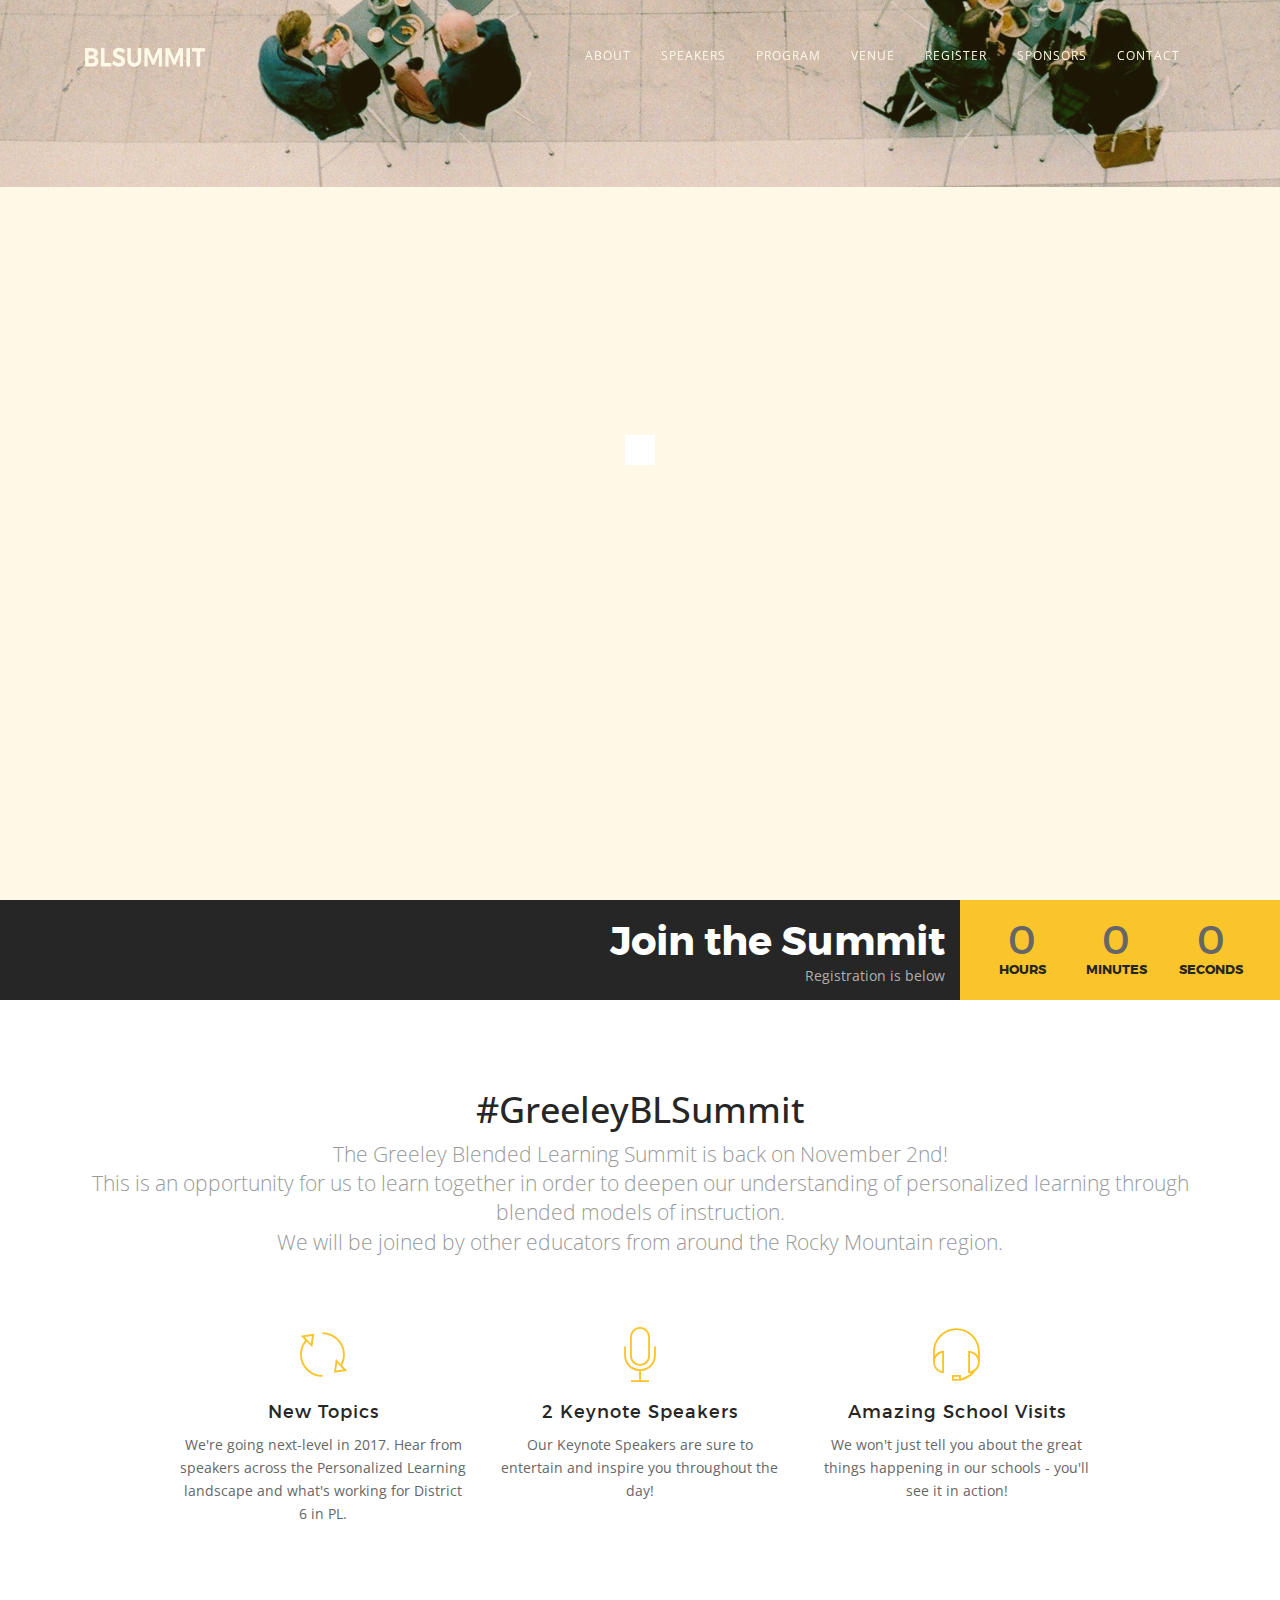
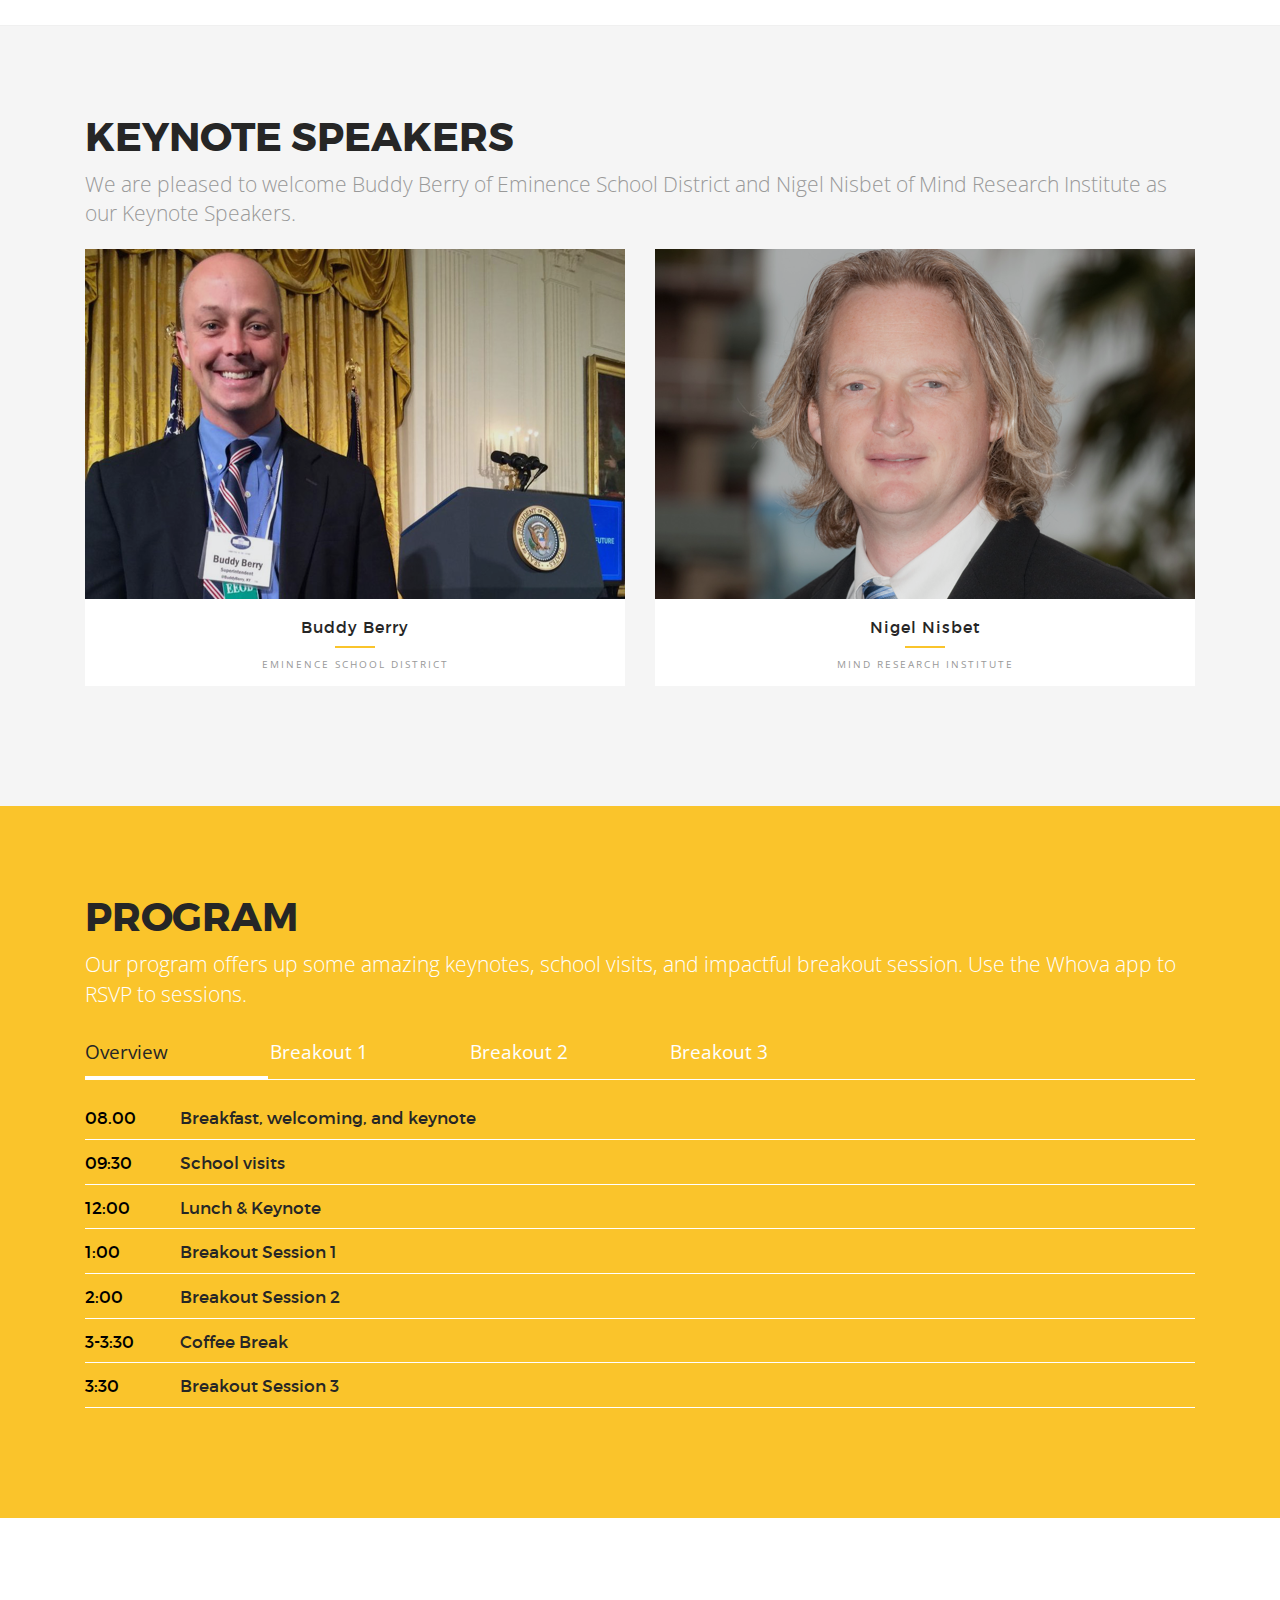
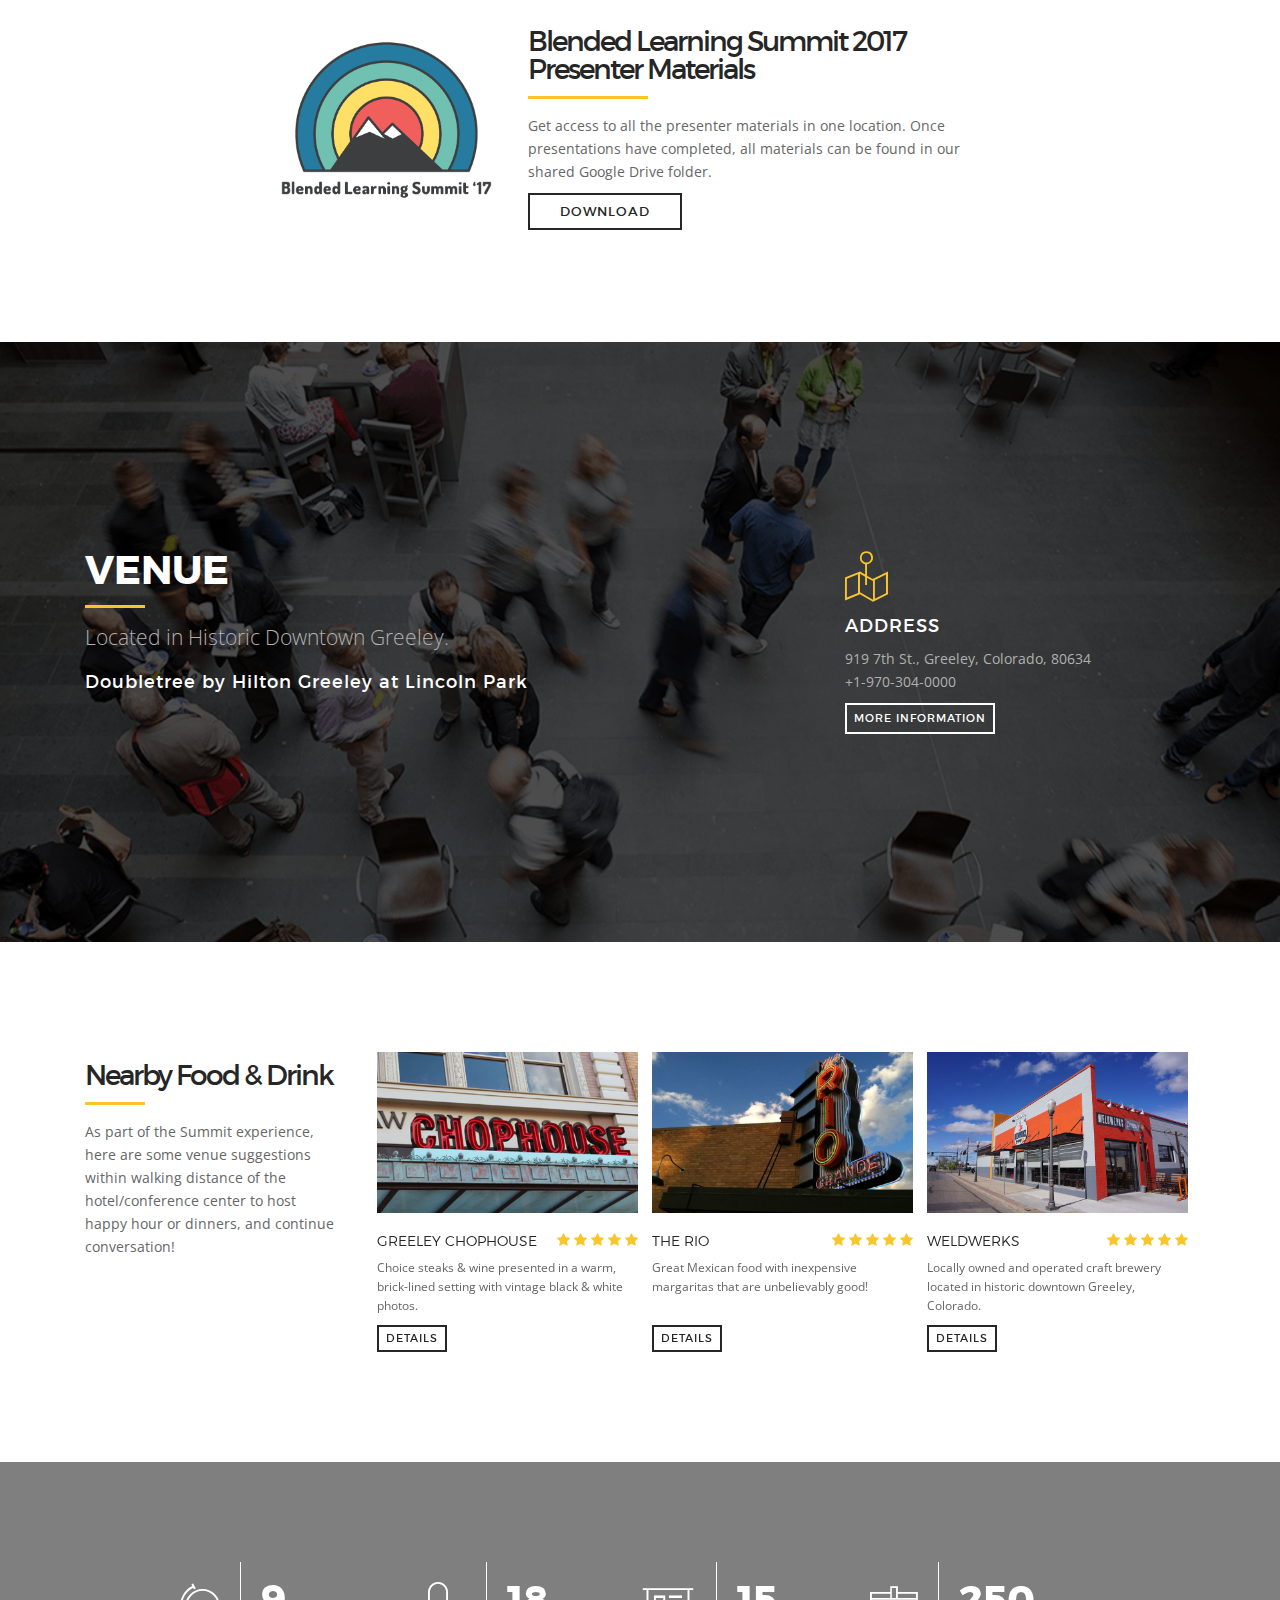
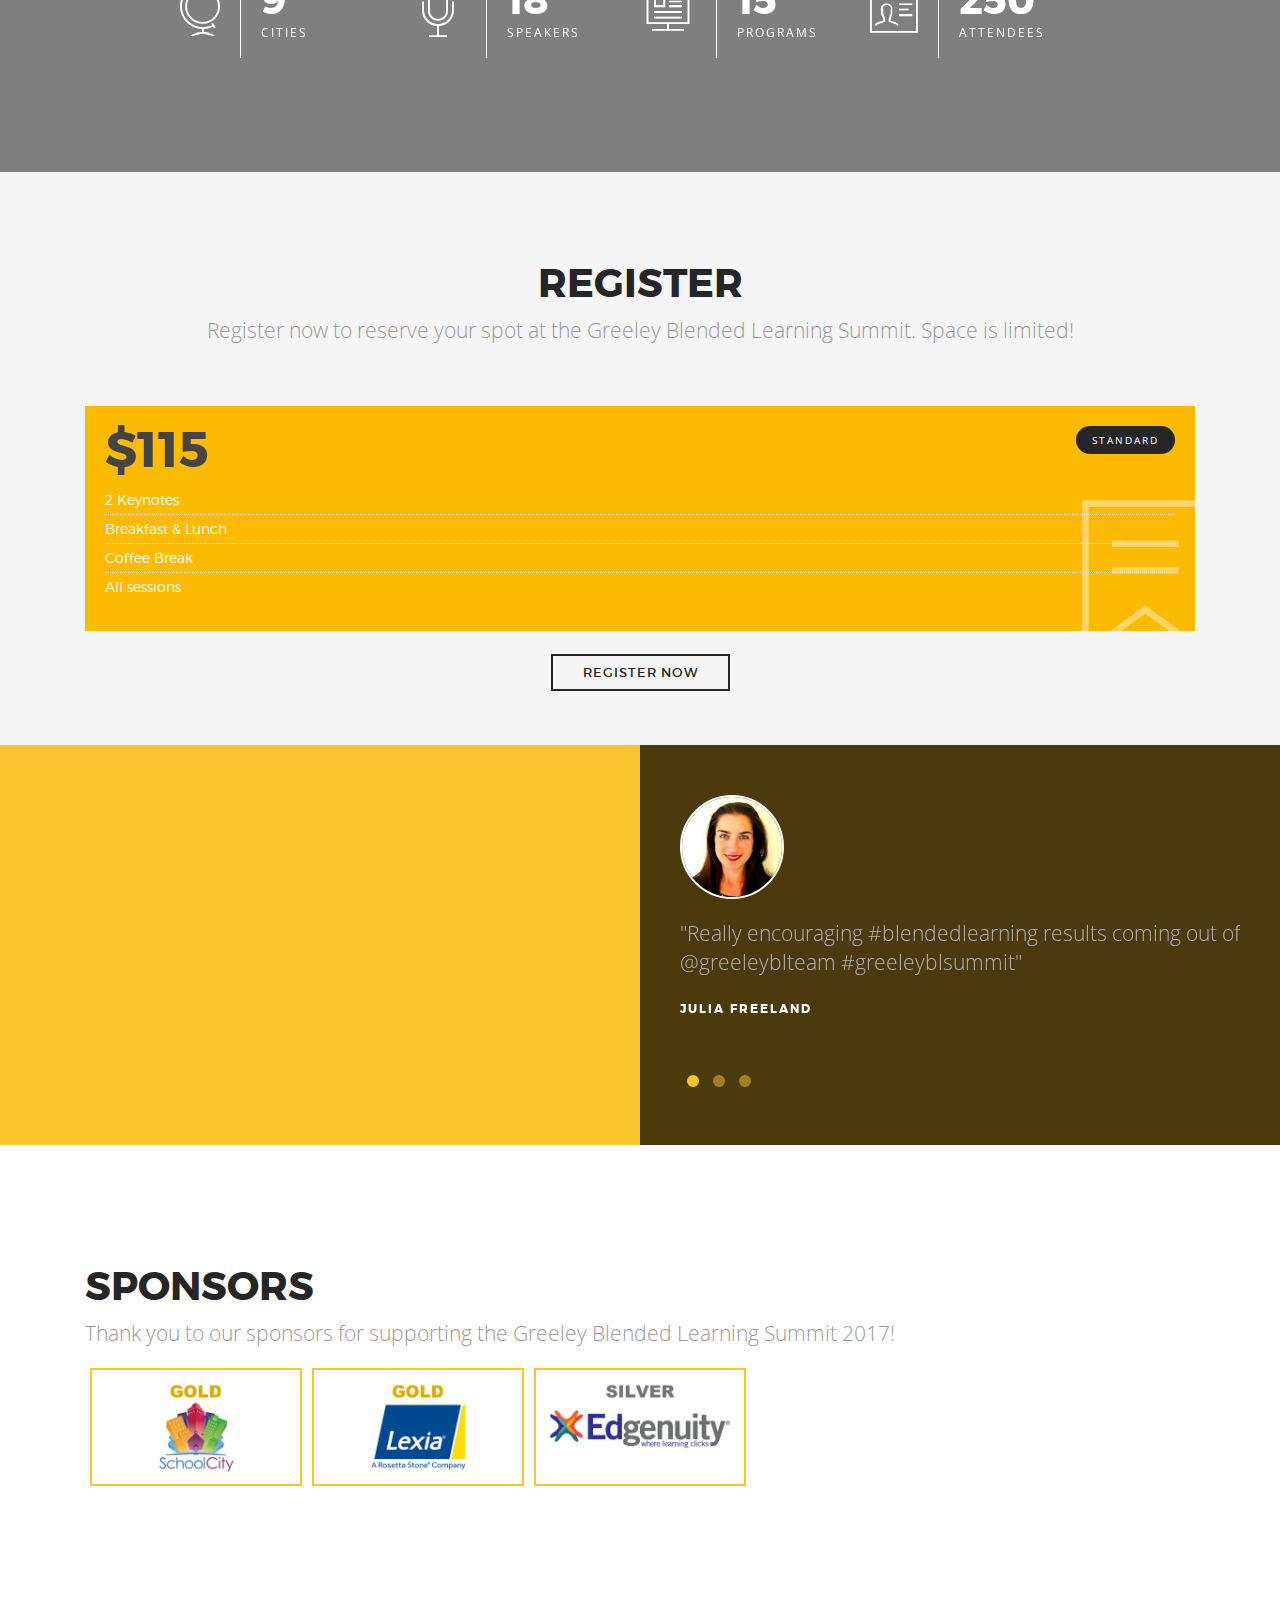
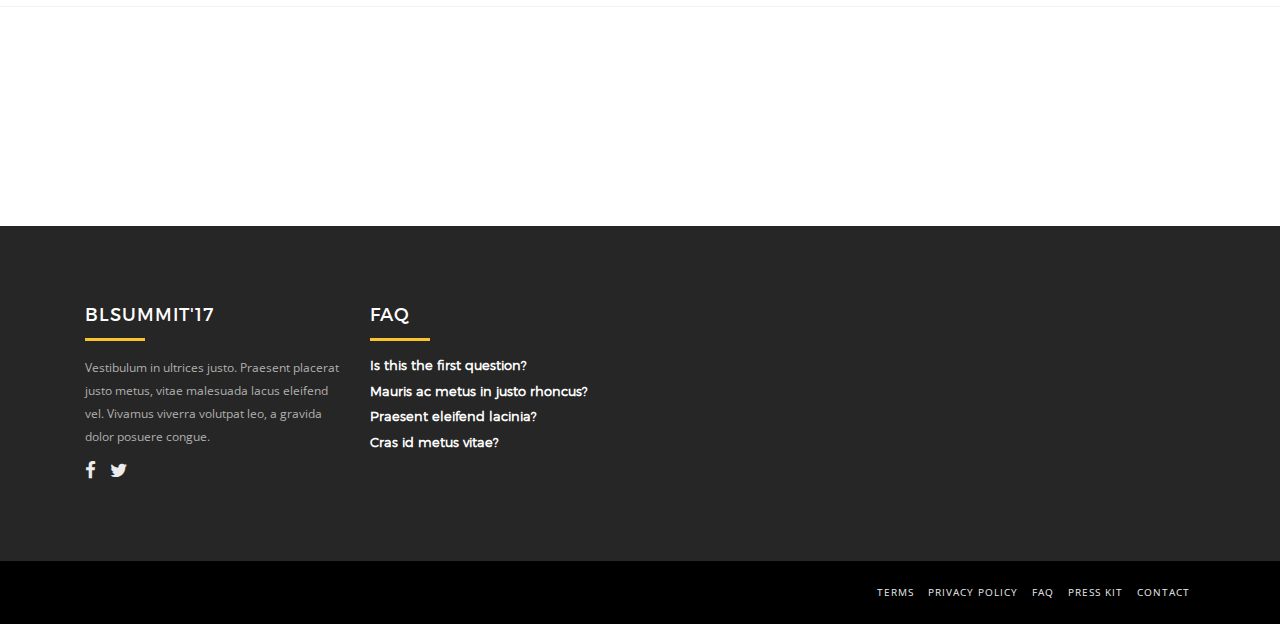
==== commit ebd363ce: "Updated sponsor sentence" ====
--- a/index.html
+++ b/index.html
@@ -2157,7 +2157,7 @@
                 <div class="row">
                     <div class="col-lg-12">
                         <h2 class="uppercase">sponsors</h2>
-                        <p class="lead">Duis ut quam sed ex consectetur euismod. Aliquam et condimentum eros.</p>
+                        <p class="lead">Thank you to our sponsors for supporting the Greeley Blended Learning Summit 2017!</p>
 
                         <div id="sponsors-carousel">
 
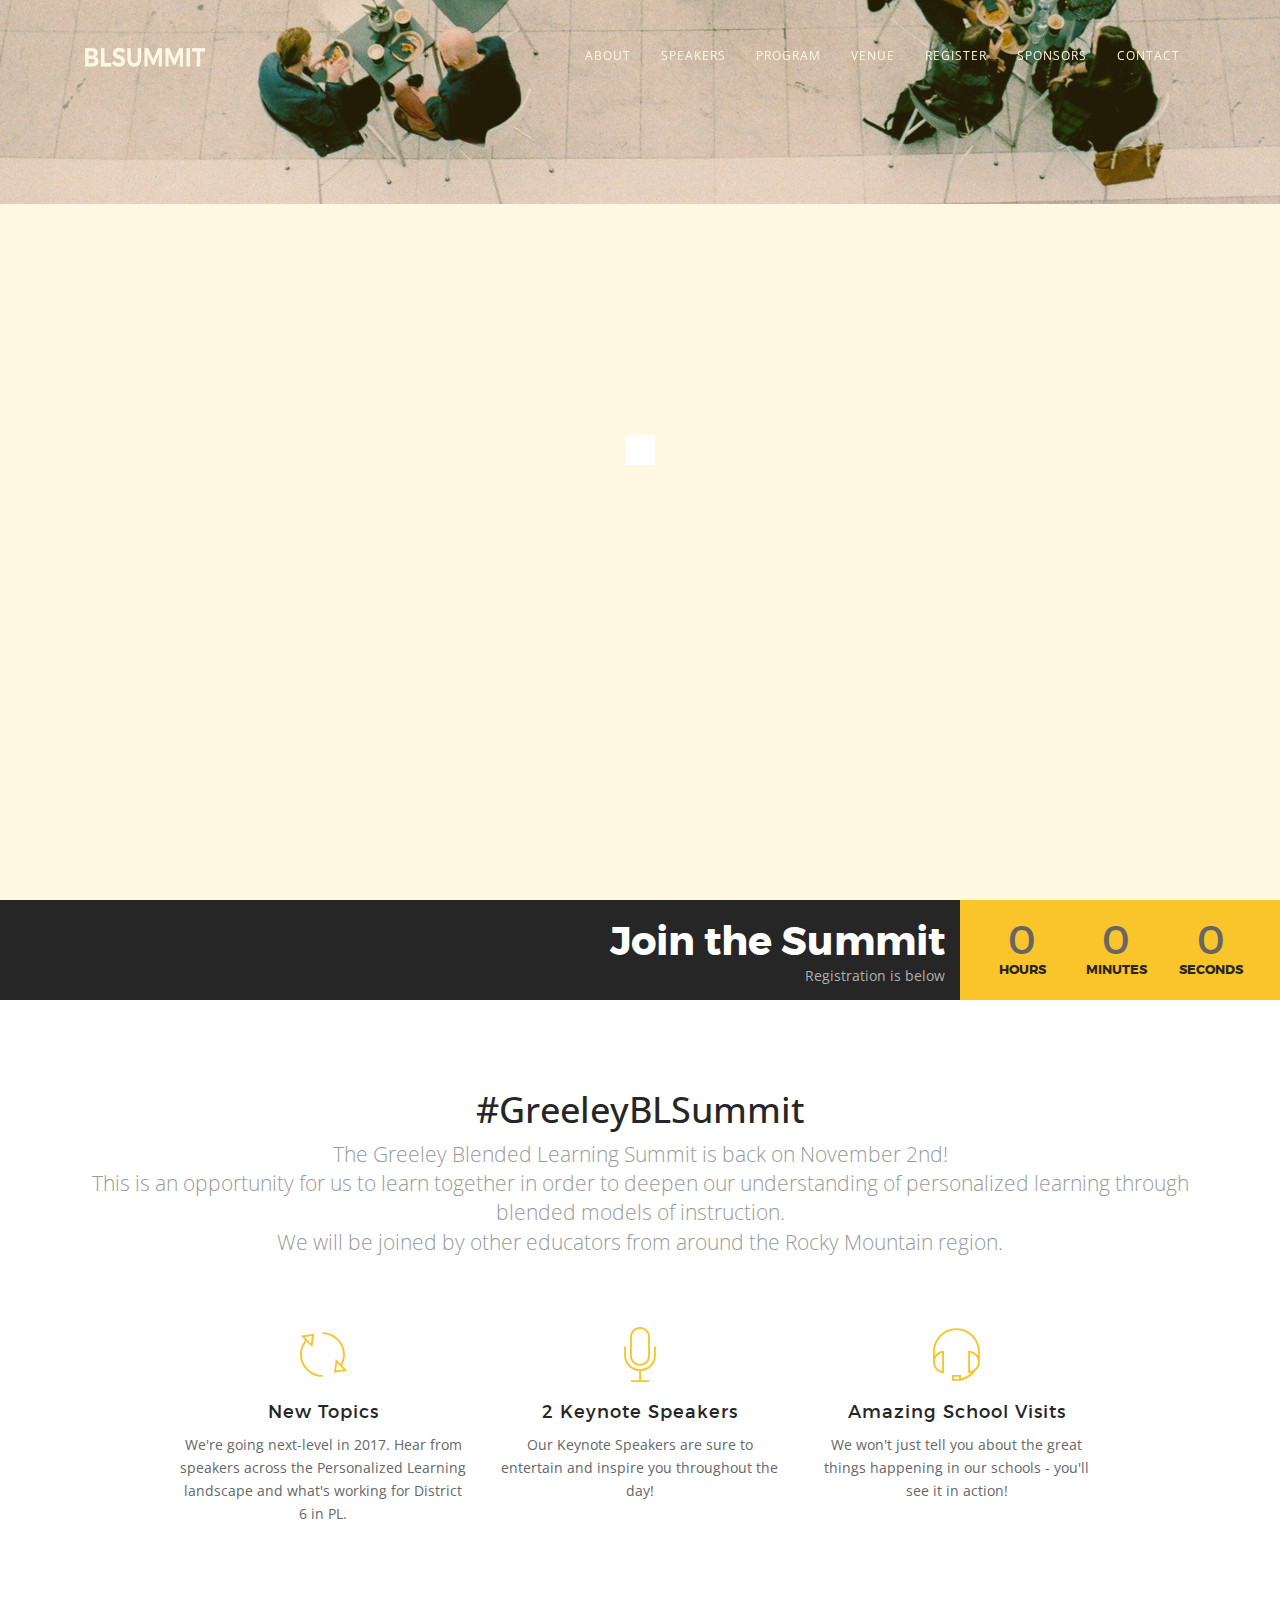
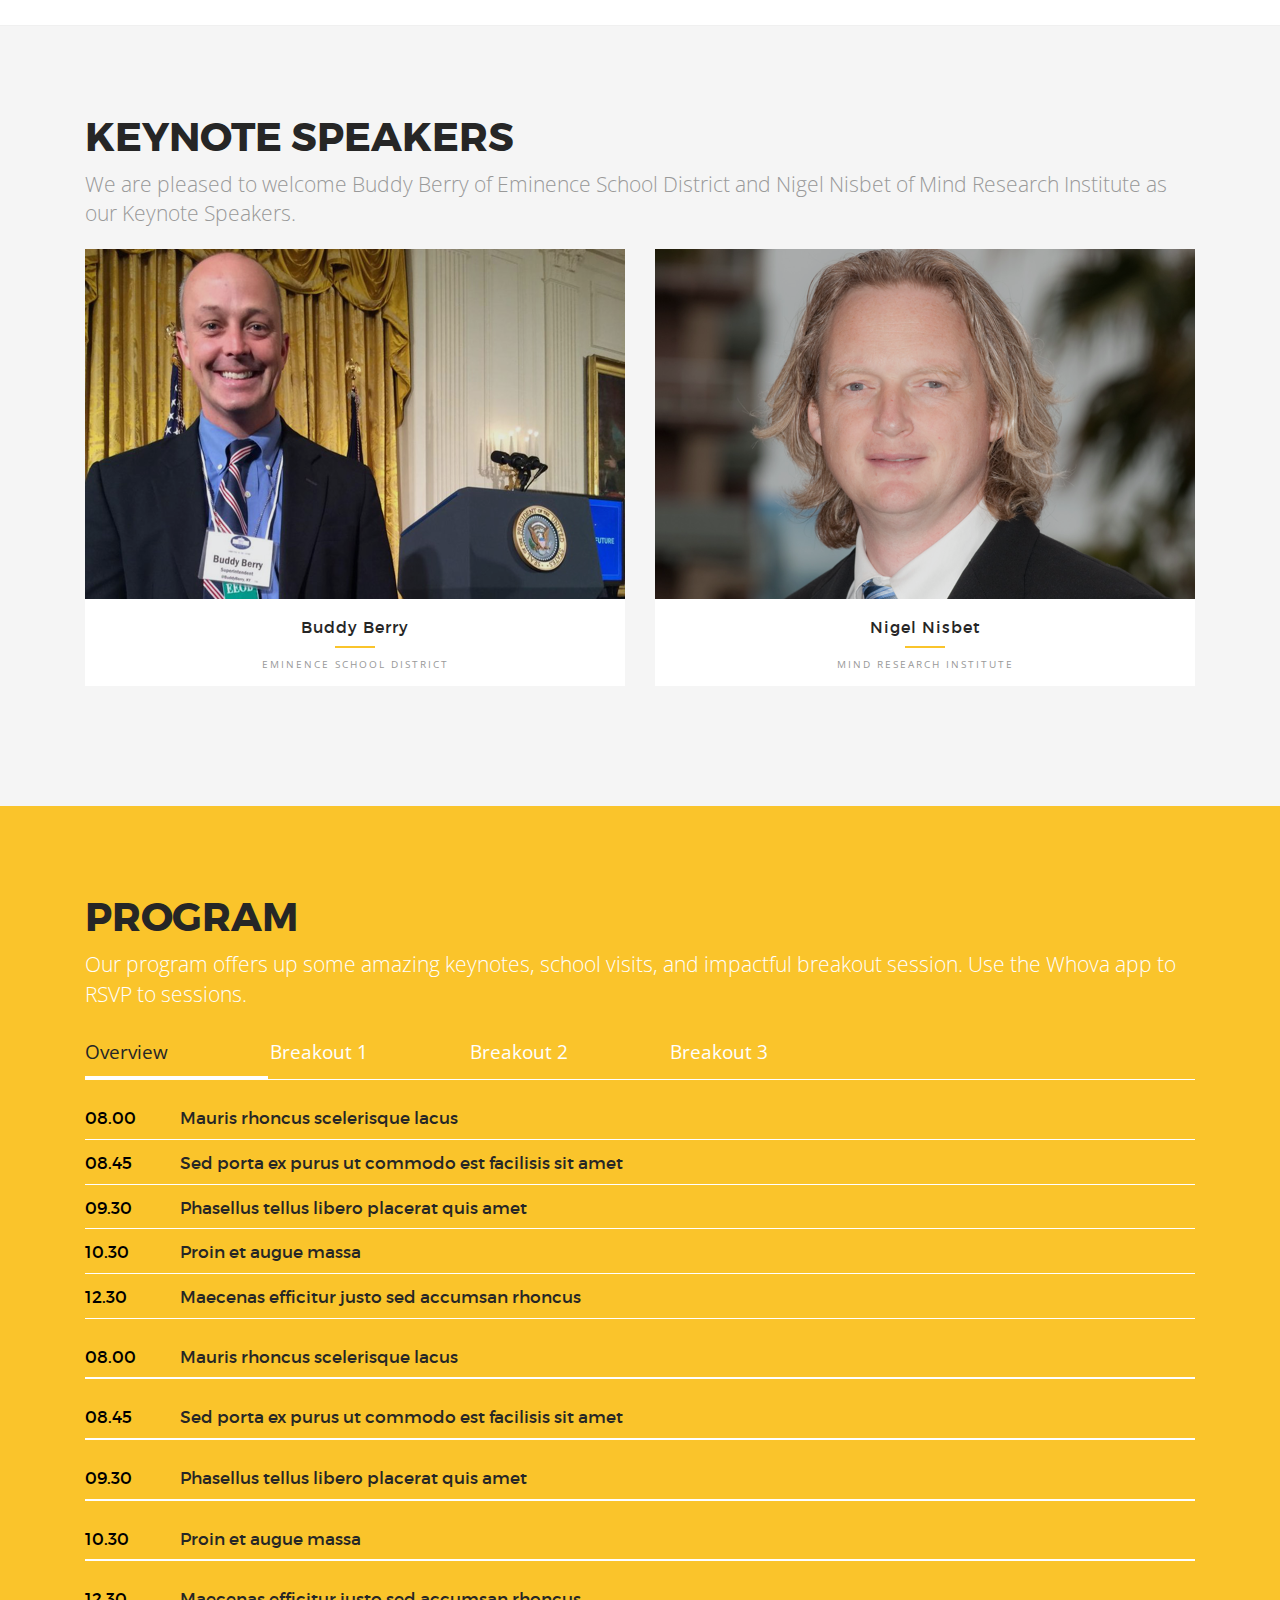
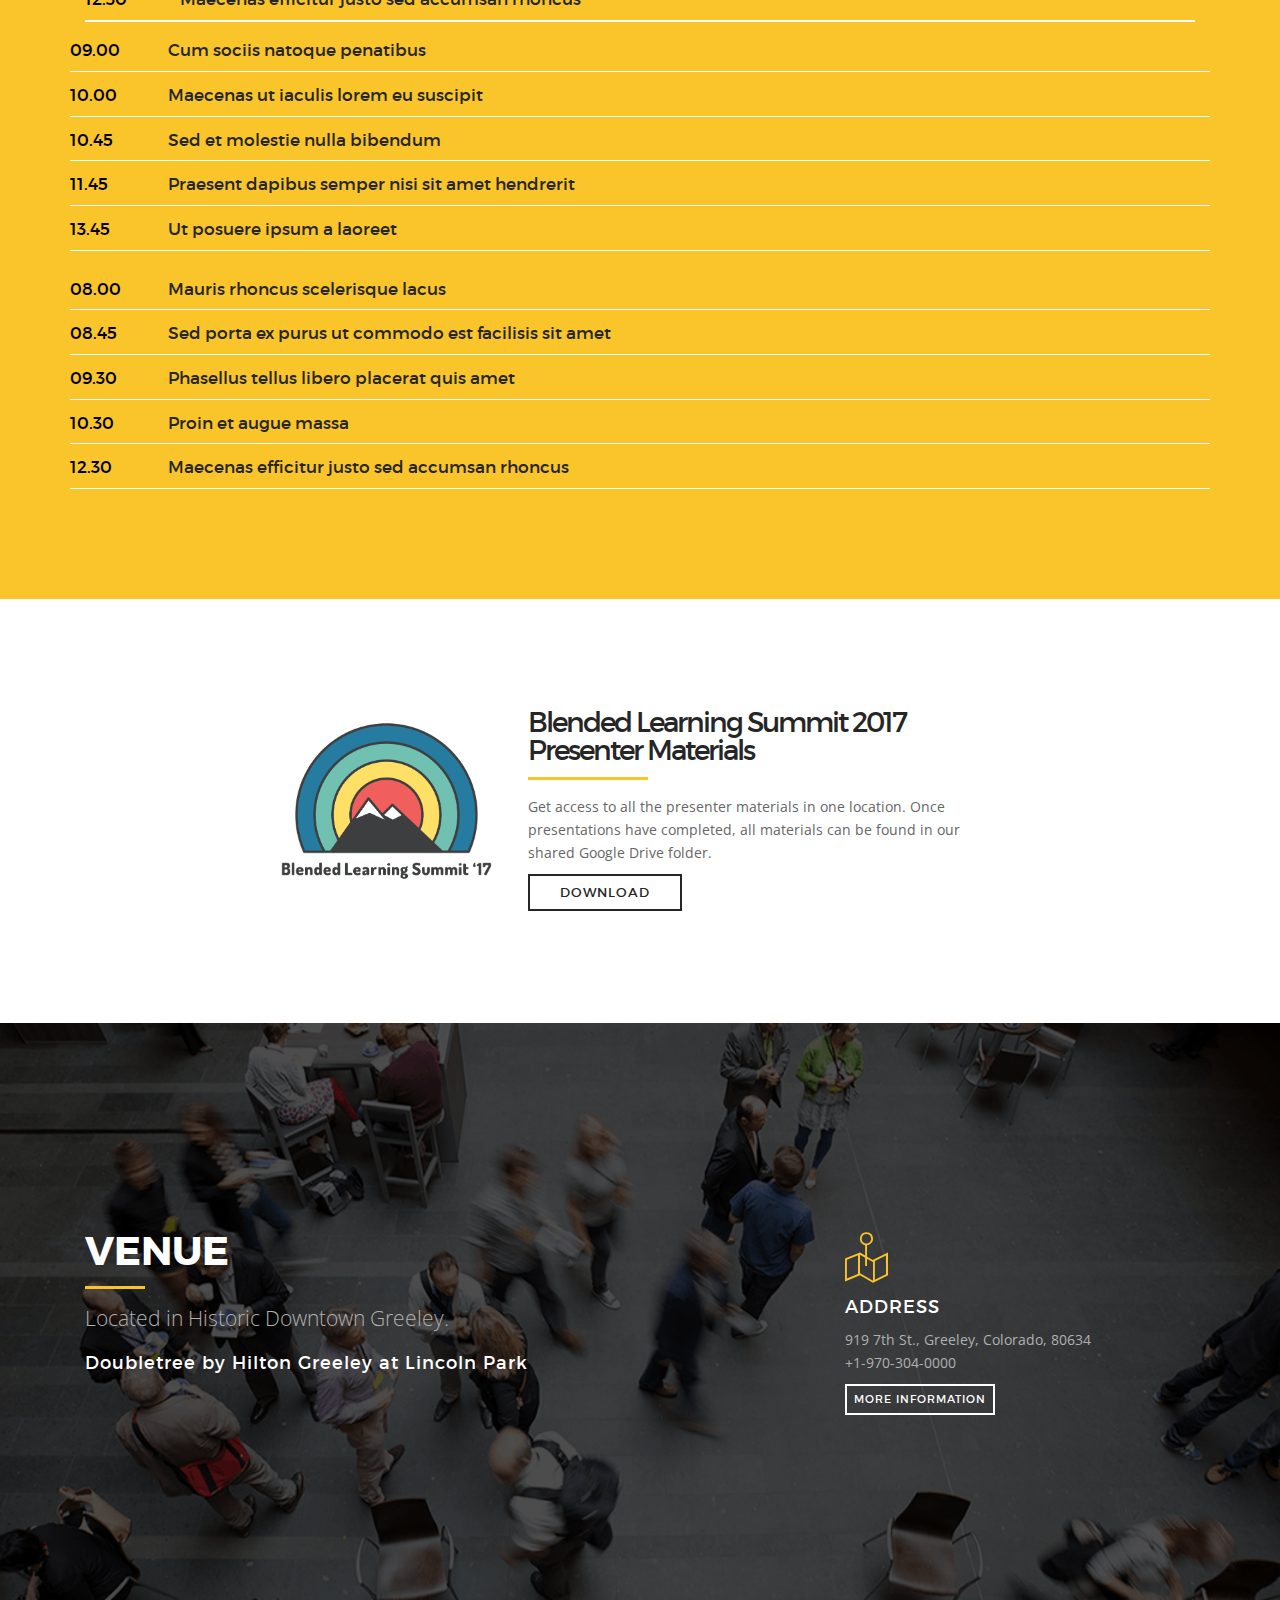
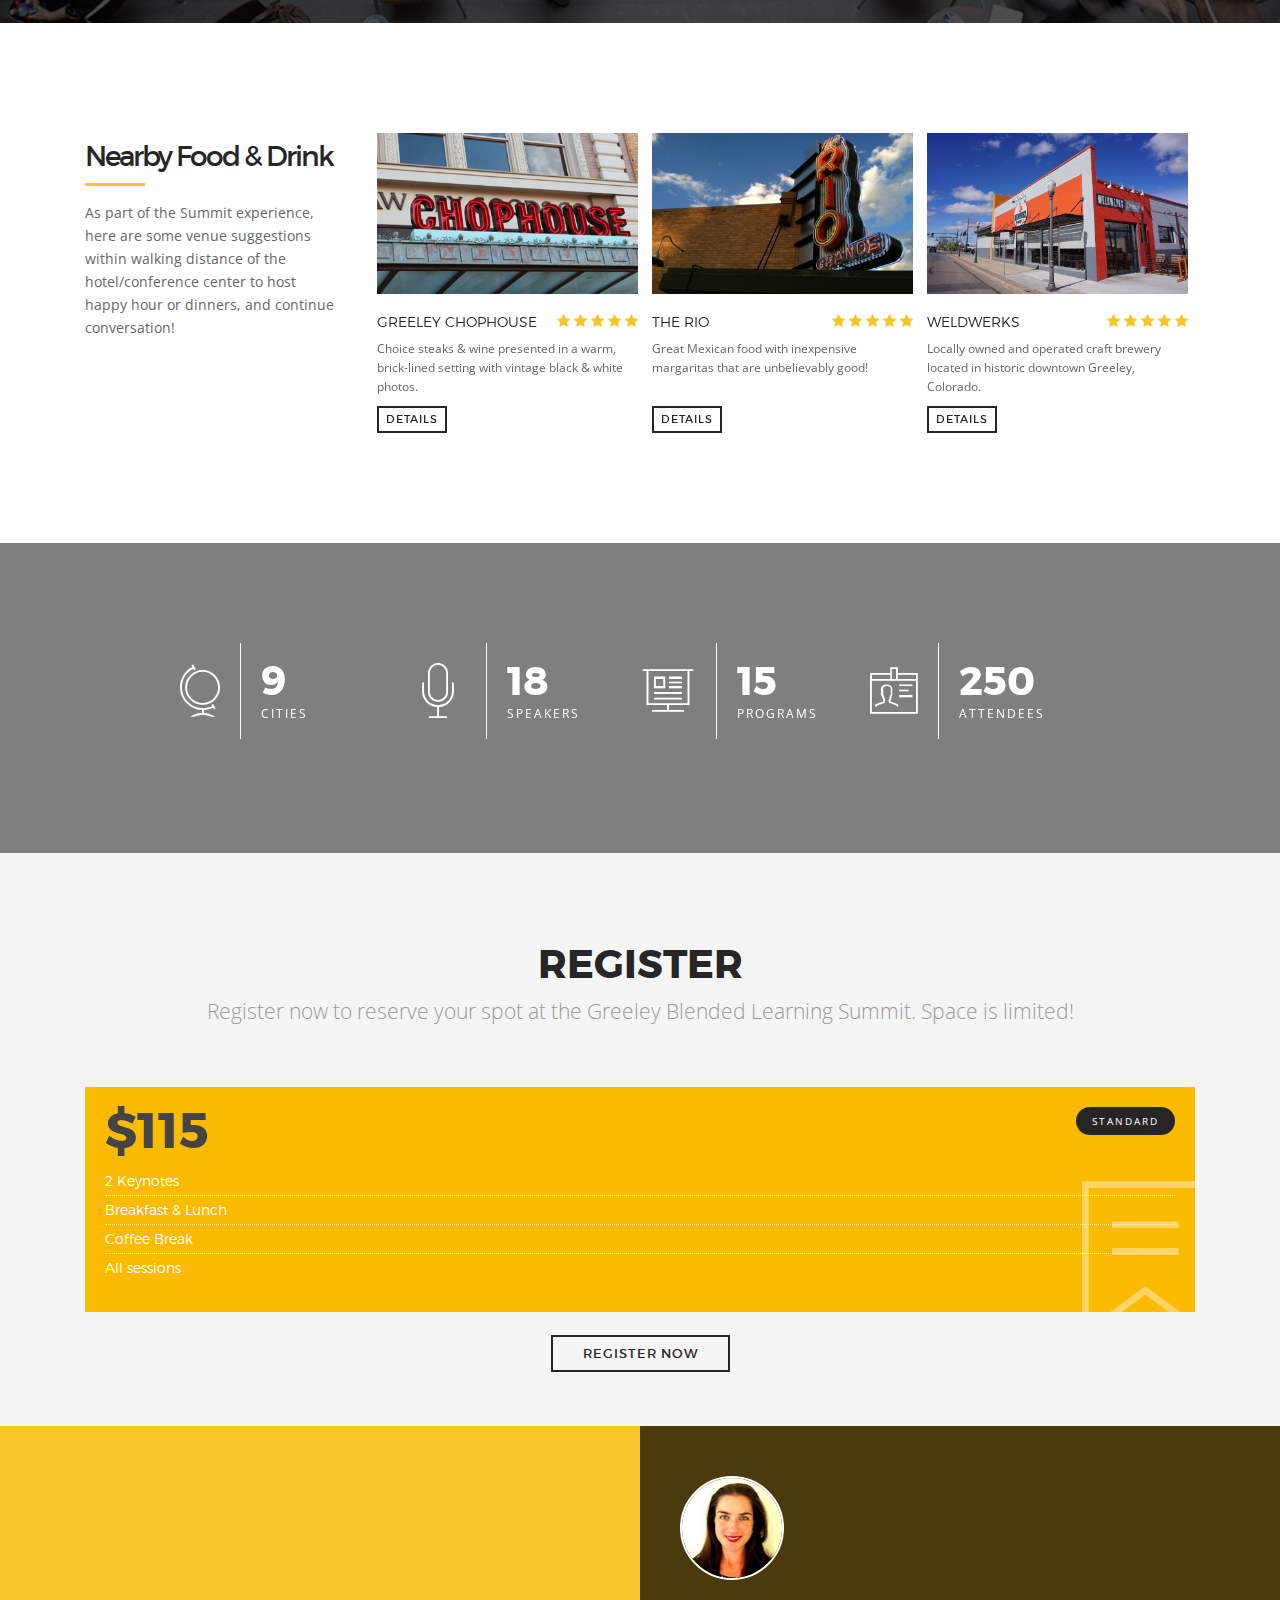
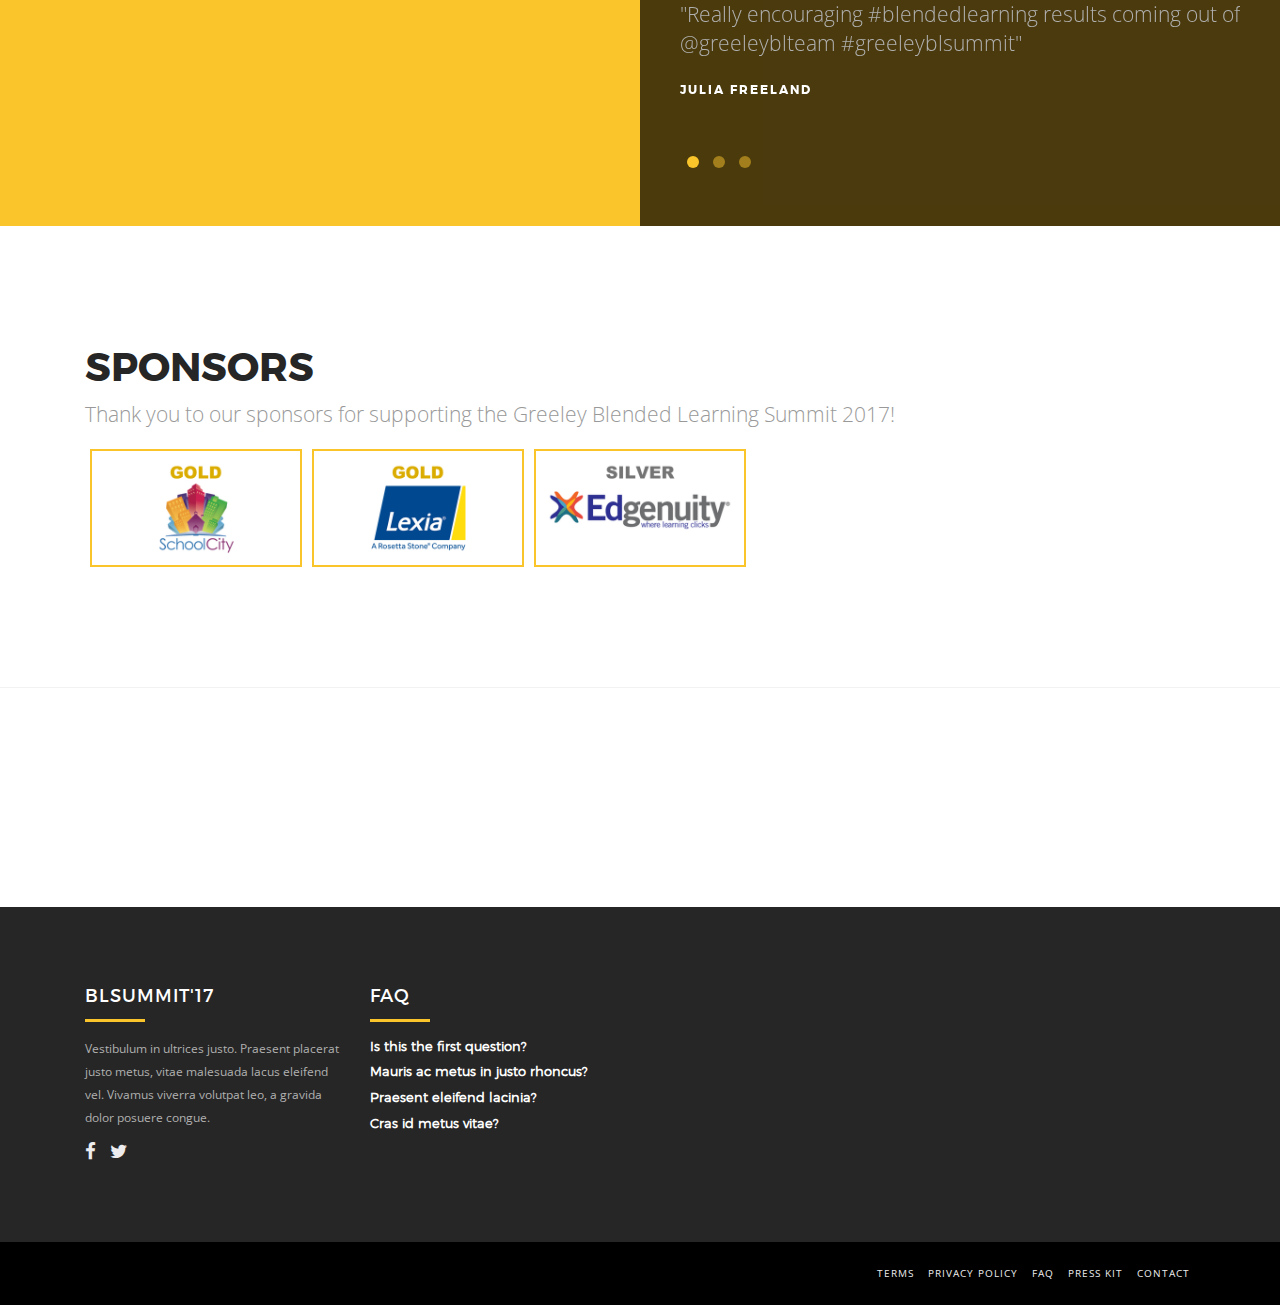
==== commit d5caf38e: "Updated speaker detail" ====
--- a/index.html
+++ b/index.html
@@ -489,14 +489,285 @@
                             <li role="presentation" class=""><a href="#day3" role="tab" id="day3-tab" data-toggle="tab" aria-controls="day3" aria-expanded="false">Breakout 3</a></li>
                         </ul>
 
-                        <!-- CONTENT -->
+												<!-- CONTENT -->
                         <div id="myTabContent" class="tab-content">
 
                             <!-- DAY 1 -->
-                            <div role="tabpanel" class="tab-pane fade active in" id="overview" aria-labelledby="overview-tab">
+                            <div role="tabpanel" class="tab-pane fade active in" id="day1" aria-labelledby="day1-tab">
                                 <div class="panel-group" id="accordion1" role="tablist" aria-multiselectable="true">
 
-                                    <!-- PROGRAM 1-->
+																	<!-- PROGRAM 1-->
+																	<div class="panel panel-default">
+
+																			<!-- Program Heading -->
+																			<div class="panel-heading" role="tab" id="heading1">
+
+																					<div class="row">
+																							<div class="col-lg-1 col-md-1 col-sm-1">
+																							<p class="date">08.00</p>
+																							</div>
+
+																							<div class="col-lg-11 col-md-11 col-sm-11">
+
+																									<h4 class="panel-title">
+																											<a data-toggle="collapse" data-parent="#accordion" href="#Program1" aria-expanded="true" aria-controls="Program1">
+																										 Mauris rhoncus scelerisque lacus
+																											</a>
+																									</h4>
+																							</div>
+																					</div>
+
+																			</div>
+
+																			<div id="Program1" class="panel-collapse collapse" role="tabpanel" aria-labelledby="heading1">
+																					<!-- Program Content -->
+																					<div class="panel-body">
+																							<div class="row">
+																									<div class="col-lg-2 col-md-2 col-sm-2">
+																											<img class="img-responsive img-circle" src="img/speaker1.png" alt="">
+																									</div>
+
+																									<div class="col-lg-7 col-md-7 col-sm-10">
+																										<p class="speaker-name uppercase">Stanley Willis</p>
+																											<h4>Mauris rhoncus scelerisque lacus</h4>
+																											<p>Sed facilisis justo vitae risus viverra vulputate. Mauris vel ipsum dignissim diam viverra condimentum. Donec sodales, diam eget mattis condimentum, quam neque tempus purus, dictum viverra risus nisl quis metus.</p>
+
+																											<p><i class="fa fa-lg fa-clock-o"></i> <span class="small">45mins</span></p>
+																											<p><i class="fa fa-lg fa-map-marker"></i> <span class="small">Saloon A</span></p>
+																											<p><i class="fa fa-lg fa-signal"></i> <span class="small">Beginner</span></p>
+																									</div>
+
+																									<div class="col-lg-3 col-md-3 col-sm-10">
+																										<h5>About Stanley Willis</h5>
+																											<p class="small">Sed non congue nunc. Fusce pulvinar elementum rhoncus. Duis sit amet metus erat. Sed et ligula mattis, dictum nisl et, vestibulum urna.</p>
+																											<span class="about-speaker"><i class="fa fa-lg fa-globe"></i> <a class="small" href="#">themecube.net</a></span>
+																									</div>
+
+																							</div>
+																					</div>
+
+																			</div>
+
+																	</div>
+
+																	<!-- PROGRAM 2-->
+																	<div class="panel panel-default">
+
+																			<!-- Program Heading -->
+																			<div class="panel-heading" role="tab" id="heading2">
+
+																					<div class="row">
+																							<div class="col-lg-1 col-md-1 col-sm-1">
+																							<p class="date">08.45</p>
+																							</div>
+
+																							<div class="col-lg-11 col-md-11 col-sm-11">
+
+																									<h4 class="panel-title">
+																											<a data-toggle="collapse" data-parent="#accordion" href="#Program2" aria-expanded="true" aria-controls="Program2">
+																										 Sed porta ex purus ut commodo est facilisis sit amet
+																											</a>
+																									</h4>
+																							</div>
+																					</div>
+
+																			</div>
+
+																			<div id="Program2" class="panel-collapse collapse" role="tabpanel" aria-labelledby="heading2">
+																					<!-- Program Content -->
+																					<div class="panel-body">
+																							<div class="row">
+																									<div class="col-lg-2 col-md-2 col-sm-2">
+																											<img class="img-responsive img-circle" src="img/speaker2.png" alt="">
+																									</div>
+
+																									<div class="col-lg-7 col-md-7 col-sm-10">
+																										<p class="speaker-name uppercase">Jane Richards</p>
+																											<h4>Sed porta ex purus, ut commodo est facilisis sit amet</h4>
+																											<p>Sed facilisis justo vitae risus viverra vulputate. Mauris vel ipsum dignissim diam viverra condimentum. Donec sodales, diam eget mattis condimentum, quam neque tempus purus, dictum viverra risus nisl quis metus.</p>
+
+																											<p><i class="fa fa-lg fa-clock-o"></i> <span class="small">45mins</span></p>
+																											<p><i class="fa fa-lg fa-map-marker"></i> <span class="small">Saloon A</span></p>
+																											<p><i class="fa fa-lg fa-signal"></i> <span class="small">Beginner</span></p>
+																									</div>
+
+																									<div class="col-lg-3 col-md-3 col-sm-10">
+																										<h5>About Jane Richards</h5>
+																											<p class="small">Sed non congue nunc. Fusce pulvinar elementum rhoncus. Duis sit amet metus erat. Sed et ligula mattis, dictum nisl et, vestibulum urna.</p>
+																											<span class="about-speaker"><i class="fa fa-lg fa-globe"></i> <a class="small" href="#">themecube.net</a></span>
+																									</div>
+
+																							</div>
+																					</div>
+
+																			</div>
+
+																	</div>
+
+																	<!-- PROGRAM 3-->
+																	<div class="panel panel-default">
+
+																			<!-- Program Heading -->
+																			<div class="panel-heading" role="tab" id="heading3">
+
+																					<div class="row">
+																							<div class="col-lg-1 col-md-1 col-sm-1">
+																							<p class="date">09.30</p>
+																							</div>
+
+																							<div class="col-lg-11 col-md-11 col-sm-11">
+
+																									<h4 class="panel-title">
+																											<a data-toggle="collapse" data-parent="#accordion" href="#Program3" aria-expanded="true" aria-controls="Program3">
+																										 Phasellus tellus libero placerat quis amet
+																											</a>
+																									</h4>
+																							</div>
+																					</div>
+
+																			</div>
+
+																			<div id="Program3" class="panel-collapse collapse" role="tabpanel" aria-labelledby="heading3">
+																					<!-- Program Content -->
+																					<div class="panel-body">
+																							<div class="row">
+																									<div class="col-lg-2 col-md-2 col-sm-2">
+																											<img class="img-responsive img-circle" src="img/speaker3.png" alt="">
+																									</div>
+
+																									<div class="col-lg-7 col-md-7 col-sm-10">
+																										<p class="speaker-name uppercase">Martin Pearson</p>
+																											<h4>Phasellus tellus libero, placerat quis amet</h4>
+																											<p>Sed facilisis justo vitae risus viverra vulputate. Mauris vel ipsum dignissim diam viverra condimentum. Donec sodales, diam eget mattis condimentum, quam neque tempus purus, dictum viverra risus nisl quis metus.</p>
+
+																											<p><i class="fa fa-lg fa-clock-o"></i> <span class="small">45mins</span></p>
+																											<p><i class="fa fa-lg fa-map-marker"></i> <span class="small">Saloon A</span></p>
+																											<p><i class="fa fa-lg fa-signal"></i> <span class="small">Beginner</span></p>
+																									</div>
+
+																									<div class="col-lg-3 col-md-3 col-sm-10">
+																										<h5>About Martin Pearson</h5>
+																											<p class="small">Sed non congue nunc. Fusce pulvinar elementum rhoncus. Duis sit amet metus erat. Sed et ligula mattis, dictum nisl et, vestibulum urna.</p>
+																											<span class="about-speaker"><i class="fa fa-lg fa-globe"></i> <a class="small" href="#">themecube.net</a></span>
+																									</div>
+
+																							</div>
+																					</div>
+
+																			</div>
+
+																	</div>
+
+																	<!-- PROGRAM 4-->
+																	<div class="panel panel-default">
+
+																			<!-- Program Heading -->
+																			<div class="panel-heading" role="tab" id="heading4">
+
+																					<div class="row">
+																							<div class="col-lg-1 col-md-1 col-sm-1">
+																							<p class="date">10.30</p>
+																							</div>
+
+																							<div class="col-lg-11 col-md-11 col-sm-11">
+
+																									<h4 class="panel-title">
+																											<a data-toggle="collapse" data-parent="#accordion" href="#Program4" aria-expanded="true" aria-controls="Program4">
+																										 Proin et augue massa
+																											</a>
+																									</h4>
+																							</div>
+																					</div>
+
+																			</div>
+
+																			<div id="Program4" class="panel-collapse collapse" role="tabpanel" aria-labelledby="heading4">
+																					<!-- Program Content -->
+																					<div class="panel-body">
+																							<div class="row">
+																									<div class="col-lg-2 col-md-2 col-sm-2">
+																											<img class="img-responsive img-circle" src="img/speaker4.png" alt="">
+																									</div>
+
+																									<div class="col-lg-7 col-md-7 col-sm-10">
+																										<p class="speaker-name uppercase">Jessica Green</p>
+																											<h4>Proin et augue massa</h4>
+																											<p>Sed facilisis justo vitae risus viverra vulputate. Mauris vel ipsum dignissim diam viverra condimentum. Donec sodales, diam eget mattis condimentum, quam neque tempus purus, dictum viverra risus nisl quis metus.</p>
+
+																											<p><i class="fa fa-lg fa-clock-o"></i> <span class="small">120mins</span></p>
+																											<p><i class="fa fa-lg fa-map-marker"></i> <span class="small">Saloon A</span></p>
+																											<p><i class="fa fa-lg fa-signal"></i> <span class="small">Intermediate</span></p>
+																									</div>
+
+																									<div class="col-lg-3 col-md-3 col-sm-10">
+																										<h5>About Jessica Green</h5>
+																											<p class="small">Sed non congue nunc. Fusce pulvinar elementum rhoncus. Duis sit amet metus erat. Sed et ligula mattis, dictum nisl et, vestibulum urna.</p>
+																											<span class="about-speaker"><i class="fa fa-lg fa-globe"></i> <a class="small" href="#">themecube.net</a></span>
+																									</div>
+
+																							</div>
+																					</div>
+
+																			</div>
+
+																	</div>
+
+																	<!-- PROGRAM 5-->
+																	<div class="panel panel-default">
+
+																			<!-- Program Heading -->
+																			<div class="panel-heading" role="tab" id="heading5">
+
+																					<div class="row">
+																							<div class="col-lg-1 col-md-1 col-sm-1">
+																							<p class="date">12.30</p>
+																							</div>
+
+																							<div class="col-lg-11 col-md-11 col-sm-11">
+
+																									<h4 class="panel-title">
+																											<a data-toggle="collapse" data-parent="#accordion" href="#Program5" aria-expanded="true" aria-controls="Program5">
+																										 Maecenas efficitur justo sed accumsan rhoncus
+																											</a>
+																									</h4>
+																							</div>
+																					</div>
+
+																			</div>
+
+																			<div id="Program5" class="panel-collapse collapse" role="tabpanel" aria-labelledby="heading5">
+																					<!-- Program Content -->
+																					<div class="panel-body">
+																							<div class="row">
+																									<div class="col-lg-2 col-md-2 col-sm-2">
+																											<img class="img-responsive img-circle" src="img/speaker5.png" alt="">
+																									</div>
+
+																									<div class="col-lg-7 col-md-7 col-sm-10">
+																										<p class="speaker-name uppercase">Herman Russell</p>
+																											<h4>Maecenas efficitur justo sed accumsan rhoncus</h4>
+																											<p>Sed facilisis justo vitae risus viverra vulputate. Mauris vel ipsum dignissim diam viverra condimentum. Donec sodales, diam eget mattis condimentum, quam neque tempus purus, dictum viverra risus nisl quis metus.</p>
+
+																											<p><i class="fa fa-lg fa-clock-o"></i> <span class="small">60mins</span></p>
+																											<p><i class="fa fa-lg fa-map-marker"></i> <span class="small">Saloon A</span></p>
+																											<p><i class="fa fa-lg fa-signal"></i> <span class="small">Intermediate</span></p>
+																									</div>
+
+																									<div class="col-lg-3 col-md-3 col-sm-10">
+																										<h5>About Herman Russell</h5>
+																											<p class="small">Sed non congue nunc. Fusce pulvinar elementum rhoncus. Duis sit amet metus erat. Sed et ligula mattis, dictum nisl et, vestibulum urna.</p>
+																											<span class="about-speaker"><i class="fa fa-lg fa-globe"></i> <a class="small" href="#">themecube.net</a></span>
+																									</div>
+
+																							</div>
+																					</div>
+
+																			</div>
+
+																	</div>
+
+															</div>
+													</div><!-- Breakout 1-->
                                     <div class="panel panel-default">
 
                                         <!-- Program Heading -->
@@ -511,7 +782,7 @@
 
                                                     <h4 class="panel-title">
                                                         <a data-toggle="collapse" data-parent="#accordion" href="#Program1" aria-expanded="true" aria-controls="Program1">
-                                                       Breakfast, welcoming, and keynote
+                                                       Mauris rhoncus scelerisque lacus
                                                         </a>
                                                     </h4>
                                                 </div>
@@ -528,17 +799,17 @@
                                                     </div>
 
                                                     <div class="col-lg-7 col-md-7 col-sm-10">
-                                                    	<p class="speaker-name uppercase">Nigel Nisbet</p>
+                                                    	<p class="speaker-name uppercase">Stanley Willis</p>
                                                         <h4>Mauris rhoncus scelerisque lacus</h4>
                                                         <p>Sed facilisis justo vitae risus viverra vulputate. Mauris vel ipsum dignissim diam viverra condimentum. Donec sodales, diam eget mattis condimentum, quam neque tempus purus, dictum viverra risus nisl quis metus.</p>
 
                                                         <p><i class="fa fa-lg fa-clock-o"></i> <span class="small">45mins</span></p>
-                                                        <p><i class="fa fa-lg fa-map-marker"></i> <span class="small">Grand Ballroom</span></p>
-                                                        <p><i class="fa fa-lg fa-signal"></i> <span class="small">All attendees</span></p>
+                                                        <p><i class="fa fa-lg fa-map-marker"></i> <span class="small">Saloon A</span></p>
+                                                        <p><i class="fa fa-lg fa-signal"></i> <span class="small">Beginner</span></p>
                                                     </div>
 
                                                     <div class="col-lg-3 col-md-3 col-sm-10">
-                                                    	<h5>About Nigel Nisbet</h5>
+                                                    	<h5>About Stanley Willis</h5>
                                                         <p class="small">Sed non congue nunc. Fusce pulvinar elementum rhoncus. Duis sit amet metus erat. Sed et ligula mattis, dictum nisl et, vestibulum urna.</p>
                                                         <span class="about-speaker"><i class="fa fa-lg fa-globe"></i> <a class="small" href="#">themecube.net</a></span>
                                                     </div>
@@ -558,14 +829,14 @@
 
                                             <div class="row">
                                                 <div class="col-lg-1 col-md-1 col-sm-1">
-                                                <p class="date">09:30</p>
+                                                <p class="date">08.45</p>
                                                 </div>
 
                                                 <div class="col-lg-11 col-md-11 col-sm-11">
 
                                                     <h4 class="panel-title">
                                                         <a data-toggle="collapse" data-parent="#accordion" href="#Program2" aria-expanded="true" aria-controls="Program2">
-                                                       School visits
+                                                       Sed porta ex purus ut commodo est facilisis sit amet
                                                         </a>
                                                     </h4>
                                                 </div>
@@ -582,17 +853,17 @@
                                                     </div>
 
                                                     <div class="col-lg-7 col-md-7 col-sm-10">
-                                                    	<p class="speaker-name uppercase">School Visits</p>
+                                                    	<p class="speaker-name uppercase">Jane Richards</p>
                                                         <h4>Sed porta ex purus, ut commodo est facilisis sit amet</h4>
                                                         <p>Sed facilisis justo vitae risus viverra vulputate. Mauris vel ipsum dignissim diam viverra condimentum. Donec sodales, diam eget mattis condimentum, quam neque tempus purus, dictum viverra risus nisl quis metus.</p>
 
-                                                        <p><i class="fa fa-lg fa-clock-o"></i> <span class="small">2 hours</span></p>
-                                                        <p><i class="fa fa-lg fa-map-marker"></i> <span class="small">Various</span></p>
-                                                        <p><i class="fa fa-lg fa-signal"></i> <span class="small">All attendees</span></p>
+                                                        <p><i class="fa fa-lg fa-clock-o"></i> <span class="small">45mins</span></p>
+                                                        <p><i class="fa fa-lg fa-map-marker"></i> <span class="small">Saloon A</span></p>
+                                                        <p><i class="fa fa-lg fa-signal"></i> <span class="small">Beginner</span></p>
                                                     </div>
 
                                                     <div class="col-lg-3 col-md-3 col-sm-10">
-                                                    	<h5>About School Visits</h5>
+                                                    	<h5>About Jane Richards</h5>
                                                         <p class="small">Sed non congue nunc. Fusce pulvinar elementum rhoncus. Duis sit amet metus erat. Sed et ligula mattis, dictum nisl et, vestibulum urna.</p>
                                                         <span class="about-speaker"><i class="fa fa-lg fa-globe"></i> <a class="small" href="#">themecube.net</a></span>
                                                     </div>
@@ -604,22 +875,22 @@
 
                                     </div>
 
-                                    <!-- PROGRAM 2-->
+                                    <!-- PROGRAM 3-->
                                     <div class="panel panel-default">
 
                                         <!-- Program Heading -->
-                                        <div class="panel-heading" role="tab" id="heading2">
+                                        <div class="panel-heading" role="tab" id="heading3">
 
                                             <div class="row">
                                                 <div class="col-lg-1 col-md-1 col-sm-1">
-                                                <p class="date">12:00</p>
+                                                <p class="date">09.30</p>
                                                 </div>
 
                                                 <div class="col-lg-11 col-md-11 col-sm-11">
 
                                                     <h4 class="panel-title">
-                                                        <a data-toggle="collapse" data-parent="#accordion" href="#Program2" aria-expanded="true" aria-controls="Program2">
-                                                       Lunch &amp Keynote
+                                                        <a data-toggle="collapse" data-parent="#accordion" href="#Program3" aria-expanded="true" aria-controls="Program3">
+                                                       Phasellus tellus libero placerat quis amet
                                                         </a>
                                                     </h4>
                                                 </div>
@@ -627,26 +898,26 @@
 
                                         </div>
 
-                                        <div id="Program2" class="panel-collapse collapse" role="tabpanel" aria-labelledby="heading2">
+                                        <div id="Program3" class="panel-collapse collapse" role="tabpanel" aria-labelledby="heading3">
                                             <!-- Program Content -->
                                             <div class="panel-body">
                                                 <div class="row">
                                                     <div class="col-lg-2 col-md-2 col-sm-2">
-                                                        <img class="img-responsive img-circle" src="img/speaker2.png" alt="">
+                                                        <img class="img-responsive img-circle" src="img/speaker3.png" alt="">
                                                     </div>
 
                                                     <div class="col-lg-7 col-md-7 col-sm-10">
-                                                    	<p class="speaker-name uppercase">School Visits</p>
-                                                        <h4>Sed porta ex purus, ut commodo est facilisis sit amet</h4>
+                                                    	<p class="speaker-name uppercase">Martin Pearson</p>
+                                                        <h4>Phasellus tellus libero, placerat quis amet</h4>
                                                         <p>Sed facilisis justo vitae risus viverra vulputate. Mauris vel ipsum dignissim diam viverra condimentum. Donec sodales, diam eget mattis condimentum, quam neque tempus purus, dictum viverra risus nisl quis metus.</p>
 
-                                                        <p><i class="fa fa-lg fa-clock-o"></i> <span class="small">2 hours</span></p>
-                                                        <p><i class="fa fa-lg fa-map-marker"></i> <span class="small">Various</span></p>
-                                                        <p><i class="fa fa-lg fa-signal"></i> <span class="small">All attendees</span></p>
+                                                        <p><i class="fa fa-lg fa-clock-o"></i> <span class="small">45mins</span></p>
+                                                        <p><i class="fa fa-lg fa-map-marker"></i> <span class="small">Saloon A</span></p>
+                                                        <p><i class="fa fa-lg fa-signal"></i> <span class="small">Beginner</span></p>
                                                     </div>
 
                                                     <div class="col-lg-3 col-md-3 col-sm-10">
-                                                    	<h5>About School Visits</h5>
+                                                    	<h5>About Martin Pearson</h5>
                                                         <p class="small">Sed non congue nunc. Fusce pulvinar elementum rhoncus. Duis sit amet metus erat. Sed et ligula mattis, dictum nisl et, vestibulum urna.</p>
                                                         <span class="about-speaker"><i class="fa fa-lg fa-globe"></i> <a class="small" href="#">themecube.net</a></span>
                                                     </div>
@@ -658,22 +929,22 @@
 
                                     </div>
 
-                                    <!-- PROGRAM 2-->
+                                    <!-- PROGRAM 4-->
                                     <div class="panel panel-default">
 
                                         <!-- Program Heading -->
-                                        <div class="panel-heading" role="tab" id="heading2">
+                                        <div class="panel-heading" role="tab" id="heading4">
 
                                             <div class="row">
                                                 <div class="col-lg-1 col-md-1 col-sm-1">
-                                                <p class="date">1:00</p>
+                                                <p class="date">10.30</p>
                                                 </div>
 
                                                 <div class="col-lg-11 col-md-11 col-sm-11">
 
                                                     <h4 class="panel-title">
-                                                        <a data-toggle="collapse" data-parent="#accordion" href="#Program2" aria-expanded="true" aria-controls="Program2">
-                                                       Breakout Session 1
+                                                        <a data-toggle="collapse" data-parent="#accordion" href="#Program4" aria-expanded="true" aria-controls="Program4">
+                                                       Proin et augue massa
                                                         </a>
                                                     </h4>
                                                 </div>
@@ -681,26 +952,26 @@
 
                                         </div>
 
-                                        <div id="Program2" class="panel-collapse collapse" role="tabpanel" aria-labelledby="heading2">
+                                        <div id="Program4" class="panel-collapse collapse" role="tabpanel" aria-labelledby="heading4">
                                             <!-- Program Content -->
                                             <div class="panel-body">
                                                 <div class="row">
                                                     <div class="col-lg-2 col-md-2 col-sm-2">
-                                                        <img class="img-responsive img-circle" src="img/speaker2.png" alt="">
+                                                        <img class="img-responsive img-circle" src="img/speaker4.png" alt="">
                                                     </div>
 
                                                     <div class="col-lg-7 col-md-7 col-sm-10">
-                                                    	<p class="speaker-name uppercase">School Visits</p>
-                                                        <h4>Sed porta ex purus, ut commodo est facilisis sit amet</h4>
+                                                    	<p class="speaker-name uppercase">Jessica Green</p>
+                                                        <h4>Proin et augue massa</h4>
                                                         <p>Sed facilisis justo vitae risus viverra vulputate. Mauris vel ipsum dignissim diam viverra condimentum. Donec sodales, diam eget mattis condimentum, quam neque tempus purus, dictum viverra risus nisl quis metus.</p>
 
-                                                        <p><i class="fa fa-lg fa-clock-o"></i> <span class="small">2 hours</span></p>
-                                                        <p><i class="fa fa-lg fa-map-marker"></i> <span class="small">Various</span></p>
-                                                        <p><i class="fa fa-lg fa-signal"></i> <span class="small">All attendees</span></p>
+                                                        <p><i class="fa fa-lg fa-clock-o"></i> <span class="small">120mins</span></p>
+                                                        <p><i class="fa fa-lg fa-map-marker"></i> <span class="small">Saloon A</span></p>
+                                                        <p><i class="fa fa-lg fa-signal"></i> <span class="small">Intermediate</span></p>
                                                     </div>
 
                                                     <div class="col-lg-3 col-md-3 col-sm-10">
-                                                    	<h5>About School Visits</h5>
+                                                    	<h5>About Jessica Green</h5>
                                                         <p class="small">Sed non congue nunc. Fusce pulvinar elementum rhoncus. Duis sit amet metus erat. Sed et ligula mattis, dictum nisl et, vestibulum urna.</p>
                                                         <span class="about-speaker"><i class="fa fa-lg fa-globe"></i> <a class="small" href="#">themecube.net</a></span>
                                                     </div>
@@ -712,22 +983,22 @@
 
                                     </div>
 
-                                    <!-- PROGRAM 2-->
+                                    <!-- PROGRAM 5-->
                                     <div class="panel panel-default">
 
                                         <!-- Program Heading -->
-                                        <div class="panel-heading" role="tab" id="heading2">
+                                        <div class="panel-heading" role="tab" id="heading5">
 
                                             <div class="row">
                                                 <div class="col-lg-1 col-md-1 col-sm-1">
-                                                <p class="date">2:00</p>
+                                                <p class="date">12.30</p>
                                                 </div>
 
                                                 <div class="col-lg-11 col-md-11 col-sm-11">
 
                                                     <h4 class="panel-title">
-                                                        <a data-toggle="collapse" data-parent="#accordion" href="#Program2" aria-expanded="true" aria-controls="Program2">
-                                                       Breakout Session 2
+                                                        <a data-toggle="collapse" data-parent="#accordion" href="#Program5" aria-expanded="true" aria-controls="Program5">
+                                                       Maecenas efficitur justo sed accumsan rhoncus
                                                         </a>
                                                     </h4>
                                                 </div>
@@ -735,26 +1006,26 @@
 
                                         </div>
 
-                                        <div id="Program2" class="panel-collapse collapse" role="tabpanel" aria-labelledby="heading2">
+                                        <div id="Program5" class="panel-collapse collapse" role="tabpanel" aria-labelledby="heading5">
                                             <!-- Program Content -->
                                             <div class="panel-body">
                                                 <div class="row">
                                                     <div class="col-lg-2 col-md-2 col-sm-2">
-                                                        <img class="img-responsive img-circle" src="img/speaker2.png" alt="">
+                                                        <img class="img-responsive img-circle" src="img/speaker5.png" alt="">
                                                     </div>
 
                                                     <div class="col-lg-7 col-md-7 col-sm-10">
-                                                    	<p class="speaker-name uppercase">School Visits</p>
-                                                        <h4>Sed porta ex purus, ut commodo est facilisis sit amet</h4>
+                                                    	<p class="speaker-name uppercase">Herman Russell</p>
+                                                        <h4>Maecenas efficitur justo sed accumsan rhoncus</h4>
                                                         <p>Sed facilisis justo vitae risus viverra vulputate. Mauris vel ipsum dignissim diam viverra condimentum. Donec sodales, diam eget mattis condimentum, quam neque tempus purus, dictum viverra risus nisl quis metus.</p>
 
-                                                        <p><i class="fa fa-lg fa-clock-o"></i> <span class="small">2 hours</span></p>
-                                                        <p><i class="fa fa-lg fa-map-marker"></i> <span class="small">Various</span></p>
-                                                        <p><i class="fa fa-lg fa-signal"></i> <span class="small">All attendees</span></p>
+                                                        <p><i class="fa fa-lg fa-clock-o"></i> <span class="small">60mins</span></p>
+                                                        <p><i class="fa fa-lg fa-map-marker"></i> <span class="small">Saloon A</span></p>
+                                                        <p><i class="fa fa-lg fa-signal"></i> <span class="small">Intermediate</span></p>
                                                     </div>
 
                                                     <div class="col-lg-3 col-md-3 col-sm-10">
-                                                    	<h5>About School Visits</h5>
+                                                    	<h5>About Herman Russell</h5>
                                                         <p class="small">Sed non congue nunc. Fusce pulvinar elementum rhoncus. Duis sit amet metus erat. Sed et ligula mattis, dictum nisl et, vestibulum urna.</p>
                                                         <span class="about-speaker"><i class="fa fa-lg fa-globe"></i> <a class="small" href="#">themecube.net</a></span>
                                                     </div>
@@ -766,22 +1037,29 @@
 
                                     </div>
 
-                                    <!-- PROGRAM 2-->
+                                </div>
+                            </div>
+
+                            <!-- DAY 2 -->
+                            <div role="tabpanel" class="tab-pane fade in" id="day2" aria-labelledby="day2-tab">
+                                <div class="panel-group" id="accordion2" role="tablist" aria-multiselectable="true">
+
+                                    <!-- PROGRAM 6-->
                                     <div class="panel panel-default">
 
                                         <!-- Program Heading -->
-                                        <div class="panel-heading" role="tab" id="heading2">
+                                        <div class="panel-heading" role="tab" id="heading6">
 
                                             <div class="row">
                                                 <div class="col-lg-1 col-md-1 col-sm-1">
-                                                <p class="date">3-3:30</p>
+                                                <p class="date">09.00</p>
                                                 </div>
 
                                                 <div class="col-lg-11 col-md-11 col-sm-11">
 
                                                     <h4 class="panel-title">
-                                                        <a data-toggle="collapse" data-parent="#accordion" href="#Program2" aria-expanded="true" aria-controls="Program2">
-                                                       Coffee Break
+                                                        <a data-toggle="collapse" data-parent="#accordion" href="#Program6" aria-expanded="true" aria-controls="Program6">
+                                                       Cum sociis natoque penatibus
                                                         </a>
                                                     </h4>
                                                 </div>
@@ -789,26 +1067,26 @@
 
                                         </div>
 
-                                        <div id="Program2" class="panel-collapse collapse" role="tabpanel" aria-labelledby="heading2">
+                                        <div id="Program6" class="panel-collapse collapse" role="tabpanel" aria-labelledby="heading6">
                                             <!-- Program Content -->
                                             <div class="panel-body">
                                                 <div class="row">
                                                     <div class="col-lg-2 col-md-2 col-sm-2">
-                                                        <img class="img-responsive img-circle" src="img/speaker2.png" alt="">
+                                                        <img class="img-responsive img-circle" src="img/speaker6.png" alt="">
                                                     </div>
 
                                                     <div class="col-lg-7 col-md-7 col-sm-10">
-                                                    	<p class="speaker-name uppercase">School Visits</p>
-                                                        <h4>Sed porta ex purus, ut commodo est facilisis sit amet</h4>
+                                                    	<p class="speaker-name uppercase">Joan Graves</p>
+                                                        <h4>Cum sociis natoque penatibus</h4>
                                                         <p>Sed facilisis justo vitae risus viverra vulputate. Mauris vel ipsum dignissim diam viverra condimentum. Donec sodales, diam eget mattis condimentum, quam neque tempus purus, dictum viverra risus nisl quis metus.</p>
 
-                                                        <p><i class="fa fa-lg fa-clock-o"></i> <span class="small">2 hours</span></p>
-                                                        <p><i class="fa fa-lg fa-map-marker"></i> <span class="small">Various</span></p>
-                                                        <p><i class="fa fa-lg fa-signal"></i> <span class="small">All attendees</span></p>
+                                                        <p><i class="fa fa-lg fa-clock-o"></i> <span class="small">60mins</span></p>
+                                                        <p><i class="fa fa-lg fa-map-marker"></i> <span class="small">Saloon A</span></p>
+                                                        <p><i class="fa fa-lg fa-signal"></i> <span class="small">Expert</span></p>
                                                     </div>
 
                                                     <div class="col-lg-3 col-md-3 col-sm-10">
-                                                    	<h5>About School Visits</h5>
+                                                    	<h5>About Joan Graves</h5>
                                                         <p class="small">Sed non congue nunc. Fusce pulvinar elementum rhoncus. Duis sit amet metus erat. Sed et ligula mattis, dictum nisl et, vestibulum urna.</p>
                                                         <span class="about-speaker"><i class="fa fa-lg fa-globe"></i> <a class="small" href="#">themecube.net</a></span>
                                                     </div>
@@ -820,84 +1098,22 @@
 
                                     </div>
 
-                                    <!-- PROGRAM 2-->
+                                    <!-- PROGRAM 7-->
                                     <div class="panel panel-default">
 
                                         <!-- Program Heading -->
-                                        <div class="panel-heading" role="tab" id="heading2">
+                                        <div class="panel-heading" role="tab" id="heading7">
 
                                             <div class="row">
                                                 <div class="col-lg-1 col-md-1 col-sm-1">
-                                                <p class="date">3:30</p>
-                                                </div>
-
-                                                <div class="col-lg-11 col-md-11 col-sm-11">
-
-                                                    <h4 class="panel-title">
-                                                        <a data-toggle="collapse" data-parent="#accordion" href="#Program2" aria-expanded="true" aria-controls="Program2">
-                                                       Breakout Session 3
-                                                        </a>
-                                                    </h4>
-                                                </div>
-                                            </div>
-
-                                        </div>
-
-                                        <div id="Program2" class="panel-collapse collapse" role="tabpanel" aria-labelledby="heading2">
-                                            <!-- Program Content -->
-                                            <div class="panel-body">
-                                                <div class="row">
-                                                    <div class="col-lg-2 col-md-2 col-sm-2">
-                                                        <img class="img-responsive img-circle" src="img/speaker2.png" alt="">
-                                                    </div>
-
-                                                    <div class="col-lg-7 col-md-7 col-sm-10">
-                                                    	<p class="speaker-name uppercase">School Visits</p>
-                                                        <h4>Sed porta ex purus, ut commodo est facilisis sit amet</h4>
-                                                        <p>Sed facilisis justo vitae risus viverra vulputate. Mauris vel ipsum dignissim diam viverra condimentum. Donec sodales, diam eget mattis condimentum, quam neque tempus purus, dictum viverra risus nisl quis metus.</p>
-
-                                                        <p><i class="fa fa-lg fa-clock-o"></i> <span class="small">2 hours</span></p>
-                                                        <p><i class="fa fa-lg fa-map-marker"></i> <span class="small">Various</span></p>
-                                                        <p><i class="fa fa-lg fa-signal"></i> <span class="small">All attendees</span></p>
-                                                    </div>
-
-                                                    <div class="col-lg-3 col-md-3 col-sm-10">
-                                                    	<h5>About School Visits</h5>
-                                                        <p class="small">Sed non congue nunc. Fusce pulvinar elementum rhoncus. Duis sit amet metus erat. Sed et ligula mattis, dictum nisl et, vestibulum urna.</p>
-                                                        <span class="about-speaker"><i class="fa fa-lg fa-globe"></i> <a class="small" href="#">themecube.net</a></span>
-                                                    </div>
-
-                                                </div>
-                                            </div>
-
-                                        </div>
-
-                                    </div>
-
-                                </div>
-                            </div>
-
-
-                            <!-- DAY 2 -->
-                            <div role="tabpanel" class="tab-pane fade in" id="day1" aria-labelledby="day1-tab">
-                                <div class="panel-group" id="accordion2" role="tablist" aria-multiselectable="true">
-
-                                    <!-- PROGRAM 7-->
-                                    <div class="panel panel-default">
-
-                                        <!-- Program Heading -->
-                                        <div class="panel-heading" role="tab" id="heading7">
-
-                                            <div class="row">
-                                                <div class="col-lg-1 col-md-1 col-sm-1">
-                                                <p class="date">1:00</p>
+                                                <p class="date">10.00</p>
                                                 </div>
 
                                                 <div class="col-lg-11 col-md-11 col-sm-11">
 
                                                     <h4 class="panel-title">
                                                         <a data-toggle="collapse" data-parent="#accordion" href="#Program7" aria-expanded="true" aria-controls="Program7">
-                                                       Session 1
+                                                       Maecenas ut iaculis lorem eu suscipit
                                                         </a>
                                                     </h4>
                                                 </div>
@@ -944,14 +1160,14 @@
 
                                             <div class="row">
                                                 <div class="col-lg-1 col-md-1 col-sm-1">
-                                                <p class="date">1:00</p>
+                                                <p class="date">10.45</p>
                                                 </div>
 
                                                 <div class="col-lg-11 col-md-11 col-sm-11">
 
                                                     <h4 class="panel-title">
                                                         <a data-toggle="collapse" data-parent="#accordion" href="#Program8" aria-expanded="true" aria-controls="Program8">
-                                                       Session 2
+                                                       Sed et molestie nulla bibendum
                                                         </a>
                                                     </h4>
                                                 </div>
@@ -998,14 +1214,14 @@
 
                                             <div class="row">
                                                 <div class="col-lg-1 col-md-1 col-sm-1">
-                                                <p class="date">1:00</p>
+                                                <p class="date">11.45</p>
                                                 </div>
 
                                                 <div class="col-lg-11 col-md-11 col-sm-11">
 
                                                     <h4 class="panel-title">
                                                         <a data-toggle="collapse" data-parent="#accordion" href="#Program9" aria-expanded="true" aria-controls="Program9">
-                                                       Session 3
+                                                       Praesent dapibus semper nisi sit amet hendrerit
                                                         </a>
                                                     </h4>
                                                 </div>
@@ -1035,687 +1251,356 @@
                                                     	<h5>About Stanley Willis</h5>
                                                         <p class="small">Sed non congue nunc. Fusce pulvinar elementum rhoncus. Duis sit amet metus erat. Sed et ligula mattis, dictum nisl et, vestibulum urna.</p>
                                                         <span class="about-speaker"><i class="fa fa-lg fa-globe"></i> <a class="small" href="#">themecube.net</a></span>
-																											</div>
-
-																									</div>
-																							</div>
-
-																					</div>
-
-																			</div>
-
-																			<!-- PROGRAM 10-->
-																			<div class="panel panel-default">
-
-																					<!-- Program Heading -->
-																					<div class="panel-heading" role="tab" id="heading10">
-
-																							<div class="row">
-																									<div class="col-lg-1 col-md-1 col-sm-1">
-																									<p class="date">1:00</p>
-																									</div>
-
-																									<div class="col-lg-11 col-md-11 col-sm-11">
-
-																											<h4 class="panel-title">
-																													<a data-toggle="collapse" data-parent="#accordion" href="#Program10" aria-expanded="true" aria-controls="Program10">
-																												 Session 4
-																													</a>
-																											</h4>
-																									</div>
-																							</div>
-
-																					</div>
-
-																					<div id="Program10" class="panel-collapse collapse" role="tabpanel" aria-labelledby="heading10">
-																							<!-- Program Content -->
-																							<div class="panel-body">
-																									<div class="row">
-																											<div class="col-lg-2 col-md-2 col-sm-2">
-																													<img class="img-responsive img-circle" src="img/speaker2.png" alt="">
-																											</div>
-
-																											<div class="col-lg-7 col-md-7 col-sm-10">
-																												<p class="speaker-name uppercase">Jane Richards</p>
-																													<h4>Ut posuere ipsum a laoreet</h4>
-																													<p>Sed facilisis justo vitae risus viverra vulputate. Mauris vel ipsum dignissim diam viverra condimentum. Donec sodales, diam eget mattis condimentum, quam neque tempus purus, dictum viverra risus nisl quis metus.</p>
-
-																													<p><i class="fa fa-lg fa-clock-o"></i> <span class="small">60mins</span></p>
-																													<p><i class="fa fa-lg fa-map-marker"></i> <span class="small">Saloon A</span></p>
-																													<p><i class="fa fa-lg fa-signal"></i> <span class="small">Beinner</span></p>
-																											</div>
-
-																											<div class="col-lg-3 col-md-3 col-sm-10">
-																												<h5>About Jane Richards</h5>
-																													<p class="small">Sed non congue nunc. Fusce pulvinar elementum rhoncus. Duis sit amet metus erat. Sed et ligula mattis, dictum nisl et, vestibulum urna.</p>
-																													<span class="about-speaker"><i class="fa fa-lg fa-globe"></i> <a class="small" href="#">themecube.net</a></span>
-																											</div>
-
-																									</div>
-																							</div>
-
-																					</div>
-
-																			</div>
-
-																			<!-- PROGRAM 10-->
-																			<div class="panel panel-default">
-
-																					<!-- Program Heading -->
-																					<div class="panel-heading" role="tab" id="heading10">
-
-																							<div class="row">
-																									<div class="col-lg-1 col-md-1 col-sm-1">
-																									<p class="date">1:00</p>
-																									</div>
-
-																									<div class="col-lg-11 col-md-11 col-sm-11">
-
-																											<h4 class="panel-title">
-																													<a data-toggle="collapse" data-parent="#accordion" href="#Program10" aria-expanded="true" aria-controls="Program10">
-																												 Session 5
-																													</a>
-																											</h4>
-																									</div>
-																							</div>
-
-																					</div>
-
-																					<div id="Program11" class="panel-collapse collapse" role="tabpanel" aria-labelledby="heading11">
-																							<!-- Program Content -->
-																							<div class="panel-body">
-																									<div class="row">
-																											<div class="col-lg-2 col-md-2 col-sm-2">
-																													<img class="img-responsive img-circle" src="img/speaker2.png" alt="">
-																											</div>
-
-																											<div class="col-lg-7 col-md-7 col-sm-10">
-																												<p class="speaker-name uppercase">Jane Richards</p>
-																													<h4>Ut posuere ipsum a laoreet</h4>
-																													<p>Sed facilisis justo vitae risus viverra vulputate. Mauris vel ipsum dignissim diam viverra condimentum. Donec sodales, diam eget mattis condimentum, quam neque tempus purus, dictum viverra risus nisl quis metus.</p>
-
-																													<p><i class="fa fa-lg fa-clock-o"></i> <span class="small">60mins</span></p>
-																													<p><i class="fa fa-lg fa-map-marker"></i> <span class="small">Saloon A</span></p>
-																													<p><i class="fa fa-lg fa-signal"></i> <span class="small">Beinner</span></p>
-																											</div>
-
-																											<div class="col-lg-3 col-md-3 col-sm-10">
-																												<h5>About Jane Richards</h5>
-																													<p class="small">Sed non congue nunc. Fusce pulvinar elementum rhoncus. Duis sit amet metus erat. Sed et ligula mattis, dictum nisl et, vestibulum urna.</p>
-																													<span class="about-speaker"><i class="fa fa-lg fa-globe"></i> <a class="small" href="#">themecube.net</a></span>
-																											</div>
-
-																									</div>
-																							</div>
-
-																					</div>
-
-																			</div>
-
-																	</div>
-															</div>
-
-															<!-- DAY 3 -->
-															<div role="tabpanel" class="tab-pane fade in" id="day2" aria-labelledby="day2-tab">
-																	<div class="panel-group" id="accordion3" role="tablist" aria-multiselectable="true">
-
-																			<!-- PROGRAM 11-->
-																			<div class="panel panel-default">
-
-																					<!-- Program Heading -->
-																					<div class="panel-heading" role="tab" id="heading11">
-
-																							<div class="row">
-																									<div class="col-lg-1 col-md-1 col-sm-1">
-																									<p class="date">2:00</p>
-																									</div>
-
-																									<div class="col-lg-11 col-md-11 col-sm-11">
-
-																											<h4 class="panel-title">
-																													<a data-toggle="collapse" data-parent="#accordion" href="#Program11" aria-expanded="true" aria-controls="Program11">
-																												 Session 6
-																													</a>
-																											</h4>
-																									</div>
-																							</div>
-
-																					</div>
-
-																					<div id="Program11" class="panel-collapse collapse" role="tabpanel" aria-labelledby="heading11">
-																							<!-- Program Content -->
-																							<div class="panel-body">
-																									<div class="row">
-																											<div class="col-lg-2 col-md-2 col-sm-2">
-																													<img class="img-responsive img-circle" src="img/speaker1.png" alt="">
-																											</div>
-
-																											<div class="col-lg-7 col-md-7 col-sm-10">
-																												<p class="speaker-name uppercase">Stanley Willis</p>
-																													<h4>Mauris rhoncus scelerisque lacus</h4>
-																													<p>Sed facilisis justo vitae risus viverra vulputate. Mauris vel ipsum dignissim diam viverra condimentum. Donec sodales, diam eget mattis condimentum, quam neque tempus purus, dictum viverra risus nisl quis metus.</p>
-
-																													<p><i class="fa fa-lg fa-clock-o"></i> <span class="small">45mins</span></p>
-																													<p><i class="fa fa-lg fa-map-marker"></i> <span class="small">Saloon A</span></p>
-																													<p><i class="fa fa-lg fa-signal"></i> <span class="small">Beginner</span></p>
-																											</div>
-
-																											<div class="col-lg-3 col-md-3 col-sm-10">
-																												<h5>About Stanley Willis</h5>
-																													<p class="small">Sed non congue nunc. Fusce pulvinar elementum rhoncus. Duis sit amet metus erat. Sed et ligula mattis, dictum nisl et, vestibulum urna.</p>
-																													<span class="about-speaker"><i class="fa fa-lg fa-globe"></i> <a class="small" href="#">themecube.net</a></span>
-																											</div>
-
-																									</div>
-																							</div>
-
-																					</div>
-
-																			</div>
-
-																			<!-- PROGRAM 12-->
-																			<div class="panel panel-default">
-
-																					<!-- Program Heading -->
-																					<div class="panel-heading" role="tab" id="heading12">
-
-																							<div class="row">
-																									<div class="col-lg-1 col-md-1 col-sm-1">
-																									<p class="date">2:00</p>
-																									</div>
-
-																									<div class="col-lg-11 col-md-11 col-sm-11">
-
-																											<h4 class="panel-title">
-																													<a data-toggle="collapse" data-parent="#accordion" href="#Program12" aria-expanded="true" aria-controls="Program12">
-																												 Session 7
-																													</a>
-																											</h4>
-																									</div>
-																							</div>
-
-																					</div>
-
-																					<div id="Program12" class="panel-collapse collapse" role="tabpanel" aria-labelledby="heading12">
-																							<!-- Program Content -->
-																							<div class="panel-body">
-																									<div class="row">
-																											<div class="col-lg-2 col-md-2 col-sm-2">
-																													<img class="img-responsive img-circle" src="img/speaker2.png" alt="">
-																											</div>
-
-																											<div class="col-lg-7 col-md-7 col-sm-10">
-																												<p class="speaker-name uppercase">Jane Richards</p>
-																													<h4>Sed porta ex purus, ut commodo est facilisis sit amet</h4>
-																													<p>Sed facilisis justo vitae risus viverra vulputate. Mauris vel ipsum dignissim diam viverra condimentum. Donec sodales, diam eget mattis condimentum, quam neque tempus purus, dictum viverra risus nisl quis metus.</p>
-
-																													<p><i class="fa fa-lg fa-clock-o"></i> <span class="small">45mins</span></p>
-																													<p><i class="fa fa-lg fa-map-marker"></i> <span class="small">Saloon A</span></p>
-																													<p><i class="fa fa-lg fa-signal"></i> <span class="small">Beginner</span></p>
-																											</div>
-
-																											<div class="col-lg-3 col-md-3 col-sm-10">
-																												<h5>About Jane Richards</h5>
-																													<p class="small">Sed non congue nunc. Fusce pulvinar elementum rhoncus. Duis sit amet metus erat. Sed et ligula mattis, dictum nisl et, vestibulum urna.</p>
-																													<span class="about-speaker"><i class="fa fa-lg fa-globe"></i> <a class="small" href="#">themecube.net</a></span>
-																											</div>
-
-																									</div>
-																							</div>
-
-																					</div>
-
-																			</div>
-
-																			<!-- PROGRAM 13-->
-																			<div class="panel panel-default">
-
-																					<!-- Program Heading -->
-																					<div class="panel-heading" role="tab" id="heading13">
-
-																							<div class="row">
-																									<div class="col-lg-1 col-md-1 col-sm-1">
-																									<p class="date">2:00</p>
-																									</div>
-
-																									<div class="col-lg-11 col-md-11 col-sm-11">
-
-																											<h4 class="panel-title">
-																													<a data-toggle="collapse" data-parent="#accordion" href="#Program13" aria-expanded="true" aria-controls="Program13">
-																												 Session 8
-																													</a>
-																											</h4>
-																									</div>
-																							</div>
-
-																					</div>
-
-																					<div id="Program13" class="panel-collapse collapse" role="tabpanel" aria-labelledby="heading13">
-																							<!-- Program Content -->
-																							<div class="panel-body">
-																									<div class="row">
-																											<div class="col-lg-2 col-md-2 col-sm-2">
-																													<img class="img-responsive img-circle" src="img/speaker3.png" alt="">
-																											</div>
-
-																											<div class="col-lg-7 col-md-7 col-sm-10">
-																												<p class="speaker-name uppercase">Martin Pearson</p>
-																													<h4>Phasellus tellus libero, placerat quis amet</h4>
-																													<p>Sed facilisis justo vitae risus viverra vulputate. Mauris vel ipsum dignissim diam viverra condimentum. Donec sodales, diam eget mattis condimentum, quam neque tempus purus, dictum viverra risus nisl quis metus.</p>
-
-																													<p><i class="fa fa-lg fa-clock-o"></i> <span class="small">45mins</span></p>
-																													<p><i class="fa fa-lg fa-map-marker"></i> <span class="small">Saloon A</span></p>
-																													<p><i class="fa fa-lg fa-signal"></i> <span class="small">Beginner</span></p>
-																											</div>
-
-																											<div class="col-lg-3 col-md-3 col-sm-10">
-																												<h5>About Martin Pearson</h5>
-																													<p class="small">Sed non congue nunc. Fusce pulvinar elementum rhoncus. Duis sit amet metus erat. Sed et ligula mattis, dictum nisl et, vestibulum urna.</p>
-																													<span class="about-speaker"><i class="fa fa-lg fa-globe"></i> <a class="small" href="#">themecube.net</a></span>
-																											</div>
-
-																									</div>
-																							</div>
-
-																					</div>
-
-																			</div>
-
-																			<!-- PROGRAM 14-->
-																			<div class="panel panel-default">
-
-																					<!-- Program Heading -->
-																					<div class="panel-heading" role="tab" id="heading14">
-
-																							<div class="row">
-																									<div class="col-lg-1 col-md-1 col-sm-1">
-																									<p class="date">2:00</p>
-																									</div>
-
-																									<div class="col-lg-11 col-md-11 col-sm-11">
-
-																											<h4 class="panel-title">
-																													<a data-toggle="collapse" data-parent="#accordion" href="#Program14" aria-expanded="true" aria-controls="Program14">
-																												 Session 9
-																													</a>
-																											</h4>
-																									</div>
-																							</div>
-
-																					</div>
-
-																					<div id="Program14" class="panel-collapse collapse" role="tabpanel" aria-labelledby="heading14">
-																							<!-- Program Content -->
-																							<div class="panel-body">
-																									<div class="row">
-																											<div class="col-lg-2 col-md-2 col-sm-2">
-																													<img class="img-responsive img-circle" src="img/speaker4.png" alt="">
-																											</div>
-
-																											<div class="col-lg-7 col-md-7 col-sm-10">
-																												<p class="speaker-name uppercase">Jessica Green</p>
-																													<h4>Proin et augue massa</h4>
-																													<p>Sed facilisis justo vitae risus viverra vulputate. Mauris vel ipsum dignissim diam viverra condimentum. Donec sodales, diam eget mattis condimentum, quam neque tempus purus, dictum viverra risus nisl quis metus.</p>
-
-																													<p><i class="fa fa-lg fa-clock-o"></i> <span class="small">120mins</span></p>
-																													<p><i class="fa fa-lg fa-map-marker"></i> <span class="small">Saloon A</span></p>
-																													<p><i class="fa fa-lg fa-signal"></i> <span class="small">Intermediate</span></p>
-																											</div>
-
-																											<div class="col-lg-3 col-md-3 col-sm-10">
-																												<h5>About Jessica Green</h5>
-																													<p class="small">Sed non congue nunc. Fusce pulvinar elementum rhoncus. Duis sit amet metus erat. Sed et ligula mattis, dictum nisl et, vestibulum urna.</p>
-																													<span class="about-speaker"><i class="fa fa-lg fa-globe"></i> <a class="small" href="#">themecube.net</a></span>
-																											</div>
-
-																									</div>
-																							</div>
-
-																					</div>
-
-																			</div>
-
-																			<!-- PROGRAM 15-->
-																			<div class="panel panel-default">
-
-																					<!-- Program Heading -->
-																					<div class="panel-heading" role="tab" id="heading15">
-
-																							<div class="row">
-																									<div class="col-lg-1 col-md-1 col-sm-1">
-																									<p class="date">2:00</p>
-																									</div>
-
-																									<div class="col-lg-11 col-md-11 col-sm-11">
-
-																											<h4 class="panel-title">
-																													<a data-toggle="collapse" data-parent="#accordion" href="#Program15" aria-expanded="true" aria-controls="Program15">
-																												 Session 10
-																													</a>
-																											</h4>
-																									</div>
-																							</div>
-
-																					</div>
-
-																					<div id="Program15" class="panel-collapse collapse" role="tabpanel" aria-labelledby="heading15">
-																							<!-- Program Content -->
-																							<div class="panel-body">
-																									<div class="row">
-																											<div class="col-lg-2 col-md-2 col-sm-2">
-																													<img class="img-responsive img-circle" src="img/speaker5.png" alt="">
-																											</div>
-
-																											<div class="col-lg-7 col-md-7 col-sm-10">
-																												<p class="speaker-name uppercase">Herman Russell</p>
-																													<h4>Maecenas efficitur justo sed accumsan rhoncus</h4>
-																													<p>Sed facilisis justo vitae risus viverra vulputate. Mauris vel ipsum dignissim diam viverra condimentum. Donec sodales, diam eget mattis condimentum, quam neque tempus purus, dictum viverra risus nisl quis metus.</p>
-
-																													<p><i class="fa fa-lg fa-clock-o"></i> <span class="small">60mins</span></p>
-																													<p><i class="fa fa-lg fa-map-marker"></i> <span class="small">Saloon A</span></p>
-																													<p><i class="fa fa-lg fa-signal"></i> <span class="small">Intermediate</span></p>
-																											</div>
-
-																											<div class="col-lg-3 col-md-3 col-sm-10">
-																												<h5>About Herman Russell</h5>
-																													<p class="small">Sed non congue nunc. Fusce pulvinar elementum rhoncus. Duis sit amet metus erat. Sed et ligula mattis, dictum nisl et, vestibulum urna.</p>
-																													<span class="about-speaker"><i class="fa fa-lg fa-globe"></i> <a class="small" href="#">themecube.net</a></span>
-																												</div>
-
-																										</div>
-																								</div>
-
-																						</div>
-
-																				</div>
-
-																		</div>
-																</div>
-
-																<!-- Breakout 3 -->
-																<div role="tabpanel" class="tab-pane fade in" id="day3" aria-labelledby="day3-tab">
-																		<div class="panel-group" id="accordion3" role="tablist" aria-multiselectable="true">
-
-																				<!-- PROGRAM 12-->
-																				<div class="panel panel-default">
-
-																						<!-- Program Heading -->
-																						<div class="panel-heading" role="tab" id="heading12">
-
-																								<div class="row">
-																										<div class="col-lg-1 col-md-1 col-sm-1">
-																										<p class="date">3:30</p>
-																										</div>
-
-																										<div class="col-lg-11 col-md-11 col-sm-11">
-
-																												<h4 class="panel-title">
-																														<a data-toggle="collapse" data-parent="#accordion" href="#Program12" aria-expanded="true" aria-controls="Program12">
-																													 Session 11
-																														</a>
-																												</h4>
-																										</div>
-																								</div>
-
-																						</div>
-
-																						<div id="Program12" class="panel-collapse collapse" role="tabpanel" aria-labelledby="heading12">
-																								<!-- Program Content -->
-																								<div class="panel-body">
-																										<div class="row">
-																												<div class="col-lg-2 col-md-2 col-sm-2">
-																														<img class="img-responsive img-circle" src="img/speaker2.png" alt="">
-																												</div>
-
-																												<div class="col-lg-7 col-md-7 col-sm-10">
-																													<p class="speaker-name uppercase">Jane Richards</p>
-																														<h4>Sed porta ex purus, ut commodo est facilisis sit amet</h4>
-																														<p>Sed facilisis justo vitae risus viverra vulputate. Mauris vel ipsum dignissim diam viverra condimentum. Donec sodales, diam eget mattis condimentum, quam neque tempus purus, dictum viverra risus nisl quis metus.</p>
-
-																														<p><i class="fa fa-lg fa-clock-o"></i> <span class="small">45mins</span></p>
-																														<p><i class="fa fa-lg fa-map-marker"></i> <span class="small">Saloon A</span></p>
-																														<p><i class="fa fa-lg fa-signal"></i> <span class="small">Beginner</span></p>
-																												</div>
-
-																												<div class="col-lg-3 col-md-3 col-sm-10">
-																													<h5>About Jane Richards</h5>
-																														<p class="small">Sed non congue nunc. Fusce pulvinar elementum rhoncus. Duis sit amet metus erat. Sed et ligula mattis, dictum nisl et, vestibulum urna.</p>
-																														<span class="about-speaker"><i class="fa fa-lg fa-globe"></i> <a class="small" href="#">themecube.net</a></span>
-																												</div>
-
-																										</div>
-																								</div>
-
-																						</div>
-
-																				</div>
-
-																				<!-- PROGRAM 12-->
-																				<div class="panel panel-default">
-
-																						<!-- Program Heading -->
-																						<div class="panel-heading" role="tab" id="heading12">
-
-																								<div class="row">
-																										<div class="col-lg-1 col-md-1 col-sm-1">
-																										<p class="date">3:30</p>
-																										</div>
-
-																										<div class="col-lg-11 col-md-11 col-sm-11">
-
-																												<h4 class="panel-title">
-																														<a data-toggle="collapse" data-parent="#accordion" href="#Program12" aria-expanded="true" aria-controls="Program12">
-																													 Session 12
-																														</a>
-																												</h4>
-																										</div>
-																								</div>
-
-																						</div>
-
-																						<div id="Program12" class="panel-collapse collapse" role="tabpanel" aria-labelledby="heading12">
-																								<!-- Program Content -->
-																								<div class="panel-body">
-																										<div class="row">
-																												<div class="col-lg-2 col-md-2 col-sm-2">
-																														<img class="img-responsive img-circle" src="img/speaker2.png" alt="">
-																												</div>
-
-																												<div class="col-lg-7 col-md-7 col-sm-10">
-																													<p class="speaker-name uppercase">Jane Richards</p>
-																														<h4>Sed porta ex purus, ut commodo est facilisis sit amet</h4>
-																														<p>Sed facilisis justo vitae risus viverra vulputate. Mauris vel ipsum dignissim diam viverra condimentum. Donec sodales, diam eget mattis condimentum, quam neque tempus purus, dictum viverra risus nisl quis metus.</p>
-
-																														<p><i class="fa fa-lg fa-clock-o"></i> <span class="small">45mins</span></p>
-																														<p><i class="fa fa-lg fa-map-marker"></i> <span class="small">Saloon A</span></p>
-																														<p><i class="fa fa-lg fa-signal"></i> <span class="small">Beginner</span></p>
-																												</div>
-
-																												<div class="col-lg-3 col-md-3 col-sm-10">
-																													<h5>About Jane Richards</h5>
-																														<p class="small">Sed non congue nunc. Fusce pulvinar elementum rhoncus. Duis sit amet metus erat. Sed et ligula mattis, dictum nisl et, vestibulum urna.</p>
-																														<span class="about-speaker"><i class="fa fa-lg fa-globe"></i> <a class="small" href="#">themecube.net</a></span>
-																												</div>
-
-																										</div>
-																								</div>
-
-																						</div>
-
-																				</div>
-
-																				<!-- PROGRAM 13-->
-																				<div class="panel panel-default">
-
-																						<!-- Program Heading -->
-																						<div class="panel-heading" role="tab" id="heading13">
-
-																								<div class="row">
-																										<div class="col-lg-1 col-md-1 col-sm-1">
-																										<p class="date">3:30</p>
-																										</div>
-
-																										<div class="col-lg-11 col-md-11 col-sm-11">
-
-																												<h4 class="panel-title">
-																														<a data-toggle="collapse" data-parent="#accordion" href="#Program13" aria-expanded="true" aria-controls="Program13">
-																													 Session 13
-																														</a>
-																												</h4>
-																										</div>
-																								</div>
-
-																						</div>
-
-																						<div id="Program13" class="panel-collapse collapse" role="tabpanel" aria-labelledby="heading13">
-																								<!-- Program Content -->
-																								<div class="panel-body">
-																										<div class="row">
-																												<div class="col-lg-2 col-md-2 col-sm-2">
-																														<img class="img-responsive img-circle" src="img/speaker3.png" alt="">
-																												</div>
-
-																												<div class="col-lg-7 col-md-7 col-sm-10">
-																													<p class="speaker-name uppercase">Martin Pearson</p>
-																														<h4>Phasellus tellus libero, placerat quis amet</h4>
-																														<p>Sed facilisis justo vitae risus viverra vulputate. Mauris vel ipsum dignissim diam viverra condimentum. Donec sodales, diam eget mattis condimentum, quam neque tempus purus, dictum viverra risus nisl quis metus.</p>
-
-																														<p><i class="fa fa-lg fa-clock-o"></i> <span class="small">45mins</span></p>
-																														<p><i class="fa fa-lg fa-map-marker"></i> <span class="small">Saloon A</span></p>
-																														<p><i class="fa fa-lg fa-signal"></i> <span class="small">Beginner</span></p>
-																												</div>
-
-																												<div class="col-lg-3 col-md-3 col-sm-10">
-																													<h5>About Martin Pearson</h5>
-																														<p class="small">Sed non congue nunc. Fusce pulvinar elementum rhoncus. Duis sit amet metus erat. Sed et ligula mattis, dictum nisl et, vestibulum urna.</p>
-																														<span class="about-speaker"><i class="fa fa-lg fa-globe"></i> <a class="small" href="#">themecube.net</a></span>
-																												</div>
-
-																										</div>
-																								</div>
-
-																						</div>
-
-																				</div>
-
-																				<!-- PROGRAM 14-->
-																				<div class="panel panel-default">
-
-																						<!-- Program Heading -->
-																						<div class="panel-heading" role="tab" id="heading14">
-
-																								<div class="row">
-																										<div class="col-lg-1 col-md-1 col-sm-1">
-																										<p class="date">3:30</p>
-																										</div>
-
-																										<div class="col-lg-11 col-md-11 col-sm-11">
-
-																												<h4 class="panel-title">
-																														<a data-toggle="collapse" data-parent="#accordion" href="#Program14" aria-expanded="true" aria-controls="Program14">
-																													 Session 14
-																														</a>
-																												</h4>
-																										</div>
-																								</div>
-
-																						</div>
-
-																						<div id="Program14" class="panel-collapse collapse" role="tabpanel" aria-labelledby="heading14">
-																								<!-- Program Content -->
-																								<div class="panel-body">
-																										<div class="row">
-																												<div class="col-lg-2 col-md-2 col-sm-2">
-																														<img class="img-responsive img-circle" src="img/speaker4.png" alt="">
-																												</div>
-
-																												<div class="col-lg-7 col-md-7 col-sm-10">
-																													<p class="speaker-name uppercase">Jessica Green</p>
-																														<h4>Proin et augue massa</h4>
-																														<p>Sed facilisis justo vitae risus viverra vulputate. Mauris vel ipsum dignissim diam viverra condimentum. Donec sodales, diam eget mattis condimentum, quam neque tempus purus, dictum viverra risus nisl quis metus.</p>
-
-																														<p><i class="fa fa-lg fa-clock-o"></i> <span class="small">120mins</span></p>
-																														<p><i class="fa fa-lg fa-map-marker"></i> <span class="small">Saloon A</span></p>
-																														<p><i class="fa fa-lg fa-signal"></i> <span class="small">Intermediate</span></p>
-																												</div>
-
-																												<div class="col-lg-3 col-md-3 col-sm-10">
-																													<h5>About Jessica Green</h5>
-																														<p class="small">Sed non congue nunc. Fusce pulvinar elementum rhoncus. Duis sit amet metus erat. Sed et ligula mattis, dictum nisl et, vestibulum urna.</p>
-																														<span class="about-speaker"><i class="fa fa-lg fa-globe"></i> <a class="small" href="#">themecube.net</a></span>
-																												</div>
-
-																										</div>
-																								</div>
-
-																						</div>
-
-																				</div>
-
-																				<!-- PROGRAM 15-->
-																				<div class="panel panel-default">
-
-																						<!-- Program Heading -->
-																						<div class="panel-heading" role="tab" id="heading15">
-
-																								<div class="row">
-																										<div class="col-lg-1 col-md-1 col-sm-1">
-																										<p class="date">3:30</p>
-																										</div>
-
-																										<div class="col-lg-11 col-md-11 col-sm-11">
-
-																												<h4 class="panel-title">
-																														<a data-toggle="collapse" data-parent="#accordion" href="#Program15" aria-expanded="true" aria-controls="Program15">
-																													 Session 15
-																														</a>
-																												</h4>
-																										</div>
-																								</div>
-
-																						</div>
-
-																						<div id="Program15" class="panel-collapse collapse" role="tabpanel" aria-labelledby="heading15">
-																								<!-- Program Content -->
-																								<div class="panel-body">
-																										<div class="row">
-																												<div class="col-lg-2 col-md-2 col-sm-2">
-																														<img class="img-responsive img-circle" src="img/speaker5.png" alt="">
-																												</div>
-
-																												<div class="col-lg-7 col-md-7 col-sm-10">
-																													<p class="speaker-name uppercase">Herman Russell</p>
-																														<h4>Maecenas efficitur justo sed accumsan rhoncus</h4>
-																														<p>Sed facilisis justo vitae risus viverra vulputate. Mauris vel ipsum dignissim diam viverra condimentum. Donec sodales, diam eget mattis condimentum, quam neque tempus purus, dictum viverra risus nisl quis metus.</p>
-
-																														<p><i class="fa fa-lg fa-clock-o"></i> <span class="small">60mins</span></p>
-																														<p><i class="fa fa-lg fa-map-marker"></i> <span class="small">Saloon A</span></p>
-																														<p><i class="fa fa-lg fa-signal"></i> <span class="small">Intermediate</span></p>
-																												</div>
-
-																												<div class="col-lg-3 col-md-3 col-sm-10">
-																													<h5>About Herman Russell</h5>
-																														<p class="small">Sed non congue nunc. Fusce pulvinar elementum rhoncus. Duis sit amet metus erat. Sed et ligula mattis, dictum nisl et, vestibulum urna.</p>
-																														<span class="about-speaker"><i class="fa fa-lg fa-globe"></i> <a class="small" href="#">themecube.net</a></span>
-																												</div>
-
-																										</div>
-																								</div>
-
-																						</div>
-
-																				</div>
-
-																		</div>
-																</div>
-
-														</div>
-
-												</div>
-
-										</div>
-								</div>
-						</section>
+                                                    </div>
+
+                                                </div>
+                                            </div>
+
+                                        </div>
+
+                                    </div>
+
+                                    <!-- PROGRAM 10-->
+                                    <div class="panel panel-default">
+
+                                        <!-- Program Heading -->
+                                        <div class="panel-heading" role="tab" id="heading10">
+
+                                            <div class="row">
+                                                <div class="col-lg-1 col-md-1 col-sm-1">
+                                                <p class="date">13.45</p>
+                                                </div>
+
+                                                <div class="col-lg-11 col-md-11 col-sm-11">
+
+                                                    <h4 class="panel-title">
+                                                        <a data-toggle="collapse" data-parent="#accordion" href="#Program10" aria-expanded="true" aria-controls="Program10">
+                                                       Ut posuere ipsum a laoreet
+                                                        </a>
+                                                    </h4>
+                                                </div>
+                                            </div>
+
+                                        </div>
+
+                                        <div id="Program10" class="panel-collapse collapse" role="tabpanel" aria-labelledby="heading10">
+                                            <!-- Program Content -->
+                                            <div class="panel-body">
+                                                <div class="row">
+                                                    <div class="col-lg-2 col-md-2 col-sm-2">
+                                                        <img class="img-responsive img-circle" src="img/speaker2.png" alt="">
+                                                    </div>
+
+                                                    <div class="col-lg-7 col-md-7 col-sm-10">
+                                                    	<p class="speaker-name uppercase">Jane Richards</p>
+                                                        <h4>Ut posuere ipsum a laoreet</h4>
+                                                        <p>Sed facilisis justo vitae risus viverra vulputate. Mauris vel ipsum dignissim diam viverra condimentum. Donec sodales, diam eget mattis condimentum, quam neque tempus purus, dictum viverra risus nisl quis metus.</p>
+
+                                                        <p><i class="fa fa-lg fa-clock-o"></i> <span class="small">60mins</span></p>
+                                                        <p><i class="fa fa-lg fa-map-marker"></i> <span class="small">Saloon A</span></p>
+                                                        <p><i class="fa fa-lg fa-signal"></i> <span class="small">Beinner</span></p>
+                                                    </div>
+
+                                                    <div class="col-lg-3 col-md-3 col-sm-10">
+                                                    	<h5>About Jane Richards</h5>
+                                                        <p class="small">Sed non congue nunc. Fusce pulvinar elementum rhoncus. Duis sit amet metus erat. Sed et ligula mattis, dictum nisl et, vestibulum urna.</p>
+                                                        <span class="about-speaker"><i class="fa fa-lg fa-globe"></i> <a class="small" href="#">themecube.net</a></span>
+                                                    </div>
+
+                                                </div>
+                                            </div>
+
+                                        </div>
+
+                                    </div>
+
+                                </div>
+                            </div>
+
+                            <!-- DAY 3 -->
+                            <div role="tabpanel" class="tab-pane fade in" id="day3" aria-labelledby="day3-tab">
+                                <div class="panel-group" id="accordion3" role="tablist" aria-multiselectable="true">
+
+                                    <!-- PROGRAM 11-->
+                                    <div class="panel panel-default">
+
+                                        <!-- Program Heading -->
+                                        <div class="panel-heading" role="tab" id="heading11">
+
+                                            <div class="row">
+                                                <div class="col-lg-1 col-md-1 col-sm-1">
+                                                <p class="date">08.00</p>
+                                                </div>
+
+                                                <div class="col-lg-11 col-md-11 col-sm-11">
+
+                                                    <h4 class="panel-title">
+                                                        <a data-toggle="collapse" data-parent="#accordion" href="#Program11" aria-expanded="true" aria-controls="Program11">
+                                                       Mauris rhoncus scelerisque lacus
+                                                        </a>
+                                                    </h4>
+                                                </div>
+                                            </div>
+
+                                        </div>
+
+                                        <div id="Program11" class="panel-collapse collapse" role="tabpanel" aria-labelledby="heading11">
+                                            <!-- Program Content -->
+                                            <div class="panel-body">
+                                                <div class="row">
+                                                    <div class="col-lg-2 col-md-2 col-sm-2">
+                                                        <img class="img-responsive img-circle" src="img/speaker1.png" alt="">
+                                                    </div>
+
+                                                    <div class="col-lg-7 col-md-7 col-sm-10">
+                                                    	<p class="speaker-name uppercase">Stanley Willis</p>
+                                                        <h4>Mauris rhoncus scelerisque lacus</h4>
+                                                        <p>Sed facilisis justo vitae risus viverra vulputate. Mauris vel ipsum dignissim diam viverra condimentum. Donec sodales, diam eget mattis condimentum, quam neque tempus purus, dictum viverra risus nisl quis metus.</p>
+
+                                                        <p><i class="fa fa-lg fa-clock-o"></i> <span class="small">45mins</span></p>
+                                                        <p><i class="fa fa-lg fa-map-marker"></i> <span class="small">Saloon A</span></p>
+                                                        <p><i class="fa fa-lg fa-signal"></i> <span class="small">Beginner</span></p>
+                                                    </div>
+
+                                                    <div class="col-lg-3 col-md-3 col-sm-10">
+                                                    	<h5>About Stanley Willis</h5>
+                                                        <p class="small">Sed non congue nunc. Fusce pulvinar elementum rhoncus. Duis sit amet metus erat. Sed et ligula mattis, dictum nisl et, vestibulum urna.</p>
+                                                        <span class="about-speaker"><i class="fa fa-lg fa-globe"></i> <a class="small" href="#">themecube.net</a></span>
+                                                    </div>
+
+                                                </div>
+                                            </div>
+
+                                        </div>
+
+                                    </div>
+
+                                    <!-- PROGRAM 12-->
+                                    <div class="panel panel-default">
+
+                                        <!-- Program Heading -->
+                                        <div class="panel-heading" role="tab" id="heading12">
+
+                                            <div class="row">
+                                                <div class="col-lg-1 col-md-1 col-sm-1">
+                                                <p class="date">08.45</p>
+                                                </div>
+
+                                                <div class="col-lg-11 col-md-11 col-sm-11">
+
+                                                    <h4 class="panel-title">
+                                                        <a data-toggle="collapse" data-parent="#accordion" href="#Program12" aria-expanded="true" aria-controls="Program12">
+                                                       Sed porta ex purus ut commodo est facilisis sit amet
+                                                        </a>
+                                                    </h4>
+                                                </div>
+                                            </div>
+
+                                        </div>
+
+                                        <div id="Program12" class="panel-collapse collapse" role="tabpanel" aria-labelledby="heading12">
+                                            <!-- Program Content -->
+                                            <div class="panel-body">
+                                                <div class="row">
+                                                    <div class="col-lg-2 col-md-2 col-sm-2">
+                                                        <img class="img-responsive img-circle" src="img/speaker2.png" alt="">
+                                                    </div>
+
+                                                    <div class="col-lg-7 col-md-7 col-sm-10">
+                                                    	<p class="speaker-name uppercase">Jane Richards</p>
+                                                        <h4>Sed porta ex purus, ut commodo est facilisis sit amet</h4>
+                                                        <p>Sed facilisis justo vitae risus viverra vulputate. Mauris vel ipsum dignissim diam viverra condimentum. Donec sodales, diam eget mattis condimentum, quam neque tempus purus, dictum viverra risus nisl quis metus.</p>
+
+                                                        <p><i class="fa fa-lg fa-clock-o"></i> <span class="small">45mins</span></p>
+                                                        <p><i class="fa fa-lg fa-map-marker"></i> <span class="small">Saloon A</span></p>
+                                                        <p><i class="fa fa-lg fa-signal"></i> <span class="small">Beginner</span></p>
+                                                    </div>
+
+                                                    <div class="col-lg-3 col-md-3 col-sm-10">
+                                                    	<h5>About Jane Richards</h5>
+                                                        <p class="small">Sed non congue nunc. Fusce pulvinar elementum rhoncus. Duis sit amet metus erat. Sed et ligula mattis, dictum nisl et, vestibulum urna.</p>
+                                                        <span class="about-speaker"><i class="fa fa-lg fa-globe"></i> <a class="small" href="#">themecube.net</a></span>
+                                                    </div>
+
+                                                </div>
+                                            </div>
+
+                                        </div>
+
+                                    </div>
+
+                                    <!-- PROGRAM 13-->
+                                    <div class="panel panel-default">
+
+                                        <!-- Program Heading -->
+                                        <div class="panel-heading" role="tab" id="heading13">
+
+                                            <div class="row">
+                                                <div class="col-lg-1 col-md-1 col-sm-1">
+                                                <p class="date">09.30</p>
+                                                </div>
+
+                                                <div class="col-lg-11 col-md-11 col-sm-11">
+
+                                                    <h4 class="panel-title">
+                                                        <a data-toggle="collapse" data-parent="#accordion" href="#Program13" aria-expanded="true" aria-controls="Program13">
+                                                       Phasellus tellus libero placerat quis amet
+                                                        </a>
+                                                    </h4>
+                                                </div>
+                                            </div>
+
+                                        </div>
+
+                                        <div id="Program13" class="panel-collapse collapse" role="tabpanel" aria-labelledby="heading13">
+                                            <!-- Program Content -->
+                                            <div class="panel-body">
+                                                <div class="row">
+                                                    <div class="col-lg-2 col-md-2 col-sm-2">
+                                                        <img class="img-responsive img-circle" src="img/speaker3.png" alt="">
+                                                    </div>
+
+                                                    <div class="col-lg-7 col-md-7 col-sm-10">
+                                                    	<p class="speaker-name uppercase">Martin Pearson</p>
+                                                        <h4>Phasellus tellus libero, placerat quis amet</h4>
+                                                        <p>Sed facilisis justo vitae risus viverra vulputate. Mauris vel ipsum dignissim diam viverra condimentum. Donec sodales, diam eget mattis condimentum, quam neque tempus purus, dictum viverra risus nisl quis metus.</p>
+
+                                                        <p><i class="fa fa-lg fa-clock-o"></i> <span class="small">45mins</span></p>
+                                                        <p><i class="fa fa-lg fa-map-marker"></i> <span class="small">Saloon A</span></p>
+                                                        <p><i class="fa fa-lg fa-signal"></i> <span class="small">Beginner</span></p>
+                                                    </div>
+
+                                                    <div class="col-lg-3 col-md-3 col-sm-10">
+                                                    	<h5>About Martin Pearson</h5>
+                                                        <p class="small">Sed non congue nunc. Fusce pulvinar elementum rhoncus. Duis sit amet metus erat. Sed et ligula mattis, dictum nisl et, vestibulum urna.</p>
+                                                        <span class="about-speaker"><i class="fa fa-lg fa-globe"></i> <a class="small" href="#">themecube.net</a></span>
+                                                    </div>
+
+                                                </div>
+                                            </div>
+
+                                        </div>
+
+                                    </div>
+
+                                    <!-- PROGRAM 14-->
+                                    <div class="panel panel-default">
+
+                                        <!-- Program Heading -->
+                                        <div class="panel-heading" role="tab" id="heading14">
+
+                                            <div class="row">
+                                                <div class="col-lg-1 col-md-1 col-sm-1">
+                                                <p class="date">10.30</p>
+                                                </div>
+
+                                                <div class="col-lg-11 col-md-11 col-sm-11">
+
+                                                    <h4 class="panel-title">
+                                                        <a data-toggle="collapse" data-parent="#accordion" href="#Program14" aria-expanded="true" aria-controls="Program14">
+                                                       Proin et augue massa
+                                                        </a>
+                                                    </h4>
+                                                </div>
+                                            </div>
+
+                                        </div>
+
+                                        <div id="Program14" class="panel-collapse collapse" role="tabpanel" aria-labelledby="heading14">
+                                            <!-- Program Content -->
+                                            <div class="panel-body">
+                                                <div class="row">
+                                                    <div class="col-lg-2 col-md-2 col-sm-2">
+                                                        <img class="img-responsive img-circle" src="img/speaker4.png" alt="">
+                                                    </div>
+
+                                                    <div class="col-lg-7 col-md-7 col-sm-10">
+                                                    	<p class="speaker-name uppercase">Jessica Green</p>
+                                                        <h4>Proin et augue massa</h4>
+                                                        <p>Sed facilisis justo vitae risus viverra vulputate. Mauris vel ipsum dignissim diam viverra condimentum. Donec sodales, diam eget mattis condimentum, quam neque tempus purus, dictum viverra risus nisl quis metus.</p>
+
+                                                        <p><i class="fa fa-lg fa-clock-o"></i> <span class="small">120mins</span></p>
+                                                        <p><i class="fa fa-lg fa-map-marker"></i> <span class="small">Saloon A</span></p>
+                                                        <p><i class="fa fa-lg fa-signal"></i> <span class="small">Intermediate</span></p>
+                                                    </div>
+
+                                                    <div class="col-lg-3 col-md-3 col-sm-10">
+                                                    	<h5>About Jessica Green</h5>
+                                                        <p class="small">Sed non congue nunc. Fusce pulvinar elementum rhoncus. Duis sit amet metus erat. Sed et ligula mattis, dictum nisl et, vestibulum urna.</p>
+                                                        <span class="about-speaker"><i class="fa fa-lg fa-globe"></i> <a class="small" href="#">themecube.net</a></span>
+                                                    </div>
+
+                                                </div>
+                                            </div>
+
+                                        </div>
+
+                                    </div>
+
+                                    <!-- PROGRAM 15-->
+                                    <div class="panel panel-default">
+
+                                        <!-- Program Heading -->
+                                        <div class="panel-heading" role="tab" id="heading15">
+
+                                            <div class="row">
+                                                <div class="col-lg-1 col-md-1 col-sm-1">
+                                                <p class="date">12.30</p>
+                                                </div>
+
+                                                <div class="col-lg-11 col-md-11 col-sm-11">
+
+                                                    <h4 class="panel-title">
+                                                        <a data-toggle="collapse" data-parent="#accordion" href="#Program15" aria-expanded="true" aria-controls="Program15">
+                                                       Maecenas efficitur justo sed accumsan rhoncus
+                                                        </a>
+                                                    </h4>
+                                                </div>
+                                            </div>
+
+                                        </div>
+
+                                        <div id="Program15" class="panel-collapse collapse" role="tabpanel" aria-labelledby="heading15">
+                                            <!-- Program Content -->
+                                            <div class="panel-body">
+                                                <div class="row">
+                                                    <div class="col-lg-2 col-md-2 col-sm-2">
+                                                        <img class="img-responsive img-circle" src="img/speaker5.png" alt="">
+                                                    </div>
+
+                                                    <div class="col-lg-7 col-md-7 col-sm-10">
+                                                    	<p class="speaker-name uppercase">Herman Russell</p>
+                                                        <h4>Maecenas efficitur justo sed accumsan rhoncus</h4>
+                                                        <p>Sed facilisis justo vitae risus viverra vulputate. Mauris vel ipsum dignissim diam viverra condimentum. Donec sodales, diam eget mattis condimentum, quam neque tempus purus, dictum viverra risus nisl quis metus.</p>
+
+                                                        <p><i class="fa fa-lg fa-clock-o"></i> <span class="small">60mins</span></p>
+                                                        <p><i class="fa fa-lg fa-map-marker"></i> <span class="small">Saloon A</span></p>
+                                                        <p><i class="fa fa-lg fa-signal"></i> <span class="small">Intermediate</span></p>
+                                                    </div>
+
+                                                    <div class="col-lg-3 col-md-3 col-sm-10">
+                                                    	<h5>About Herman Russell</h5>
+                                                        <p class="small">Sed non congue nunc. Fusce pulvinar elementum rhoncus. Duis sit amet metus erat. Sed et ligula mattis, dictum nisl et, vestibulum urna.</p>
+                                                        <span class="about-speaker"><i class="fa fa-lg fa-globe"></i> <a class="small" href="#">themecube.net</a></span>
+                                                    </div>
+
+                                                </div>
+                                            </div>
+
+                                        </div>
+
+                                    </div>
+
+                                </div>
+                            </div>
+
+                        </div>
+
+                    </div>
+
+                </div>
+            </div>
+        </section>
 
 				<!-- DOWNLOAD -->
 				<section id="download">
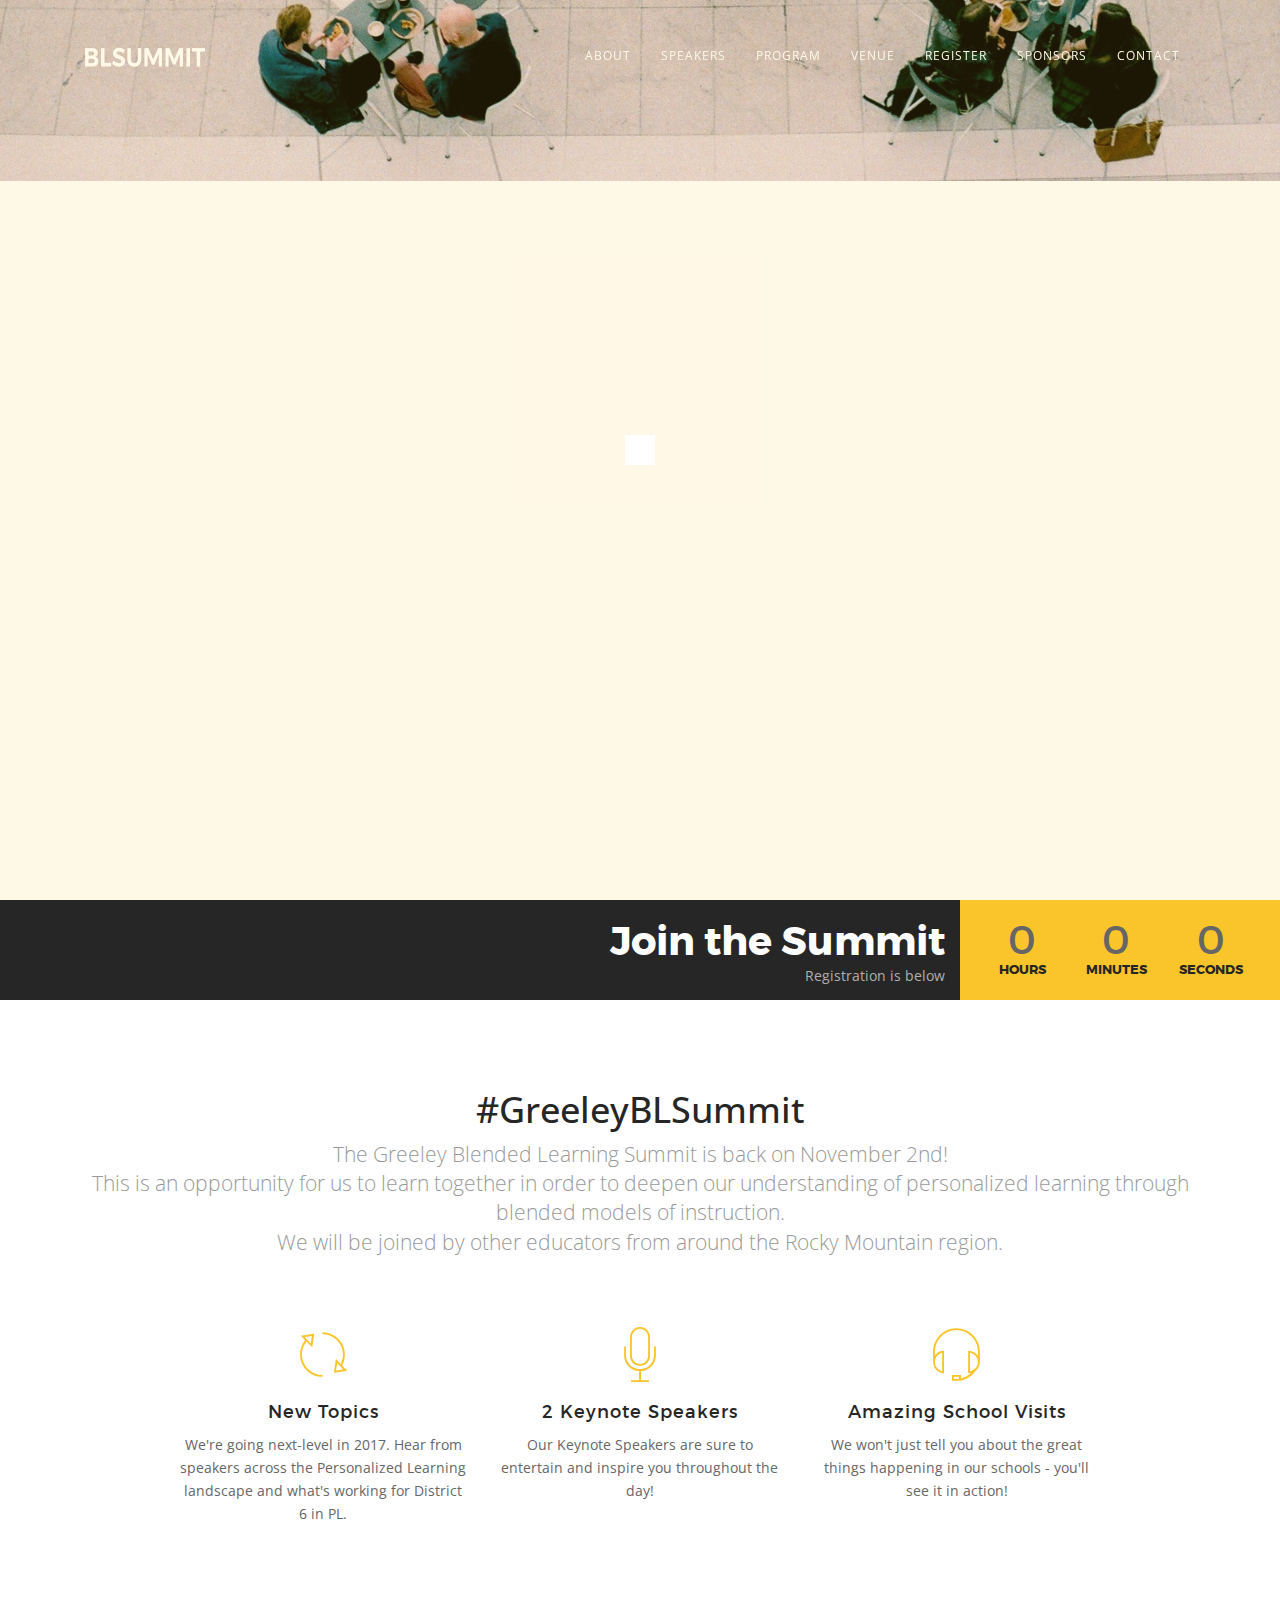
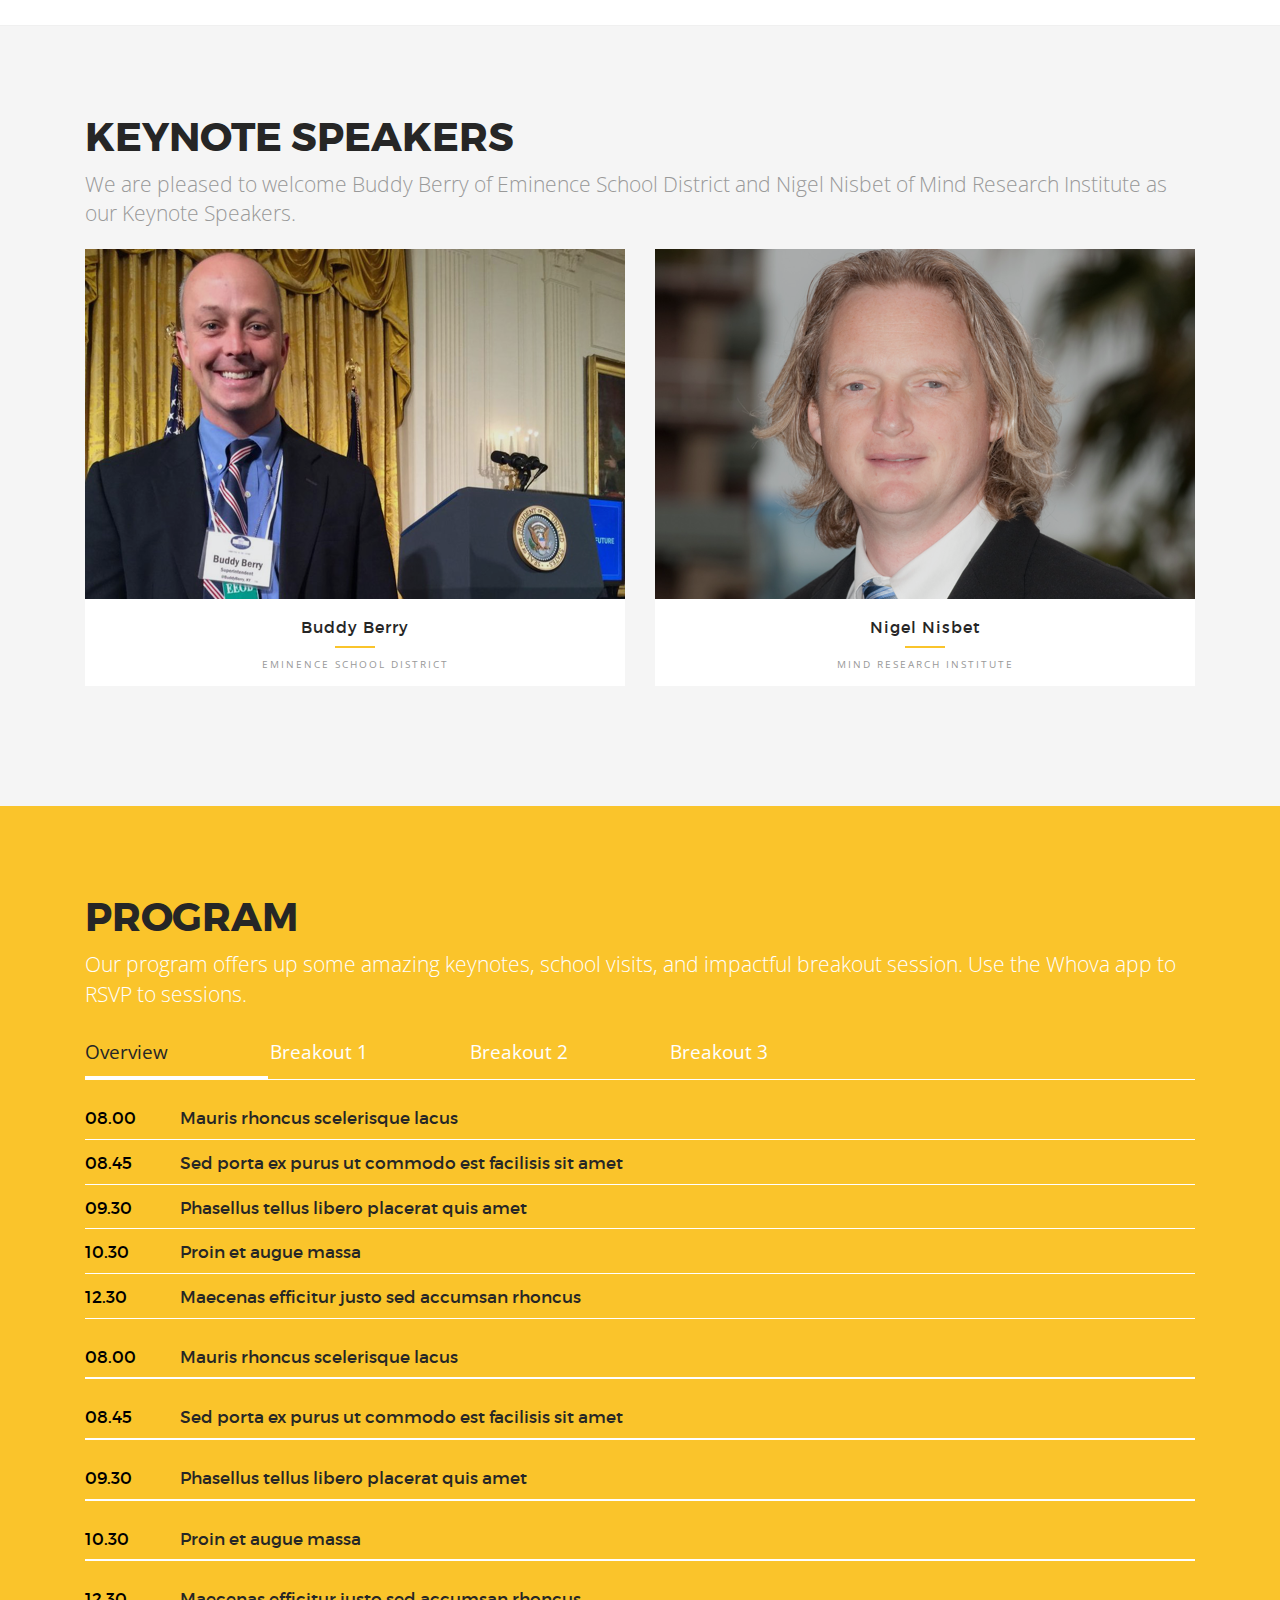
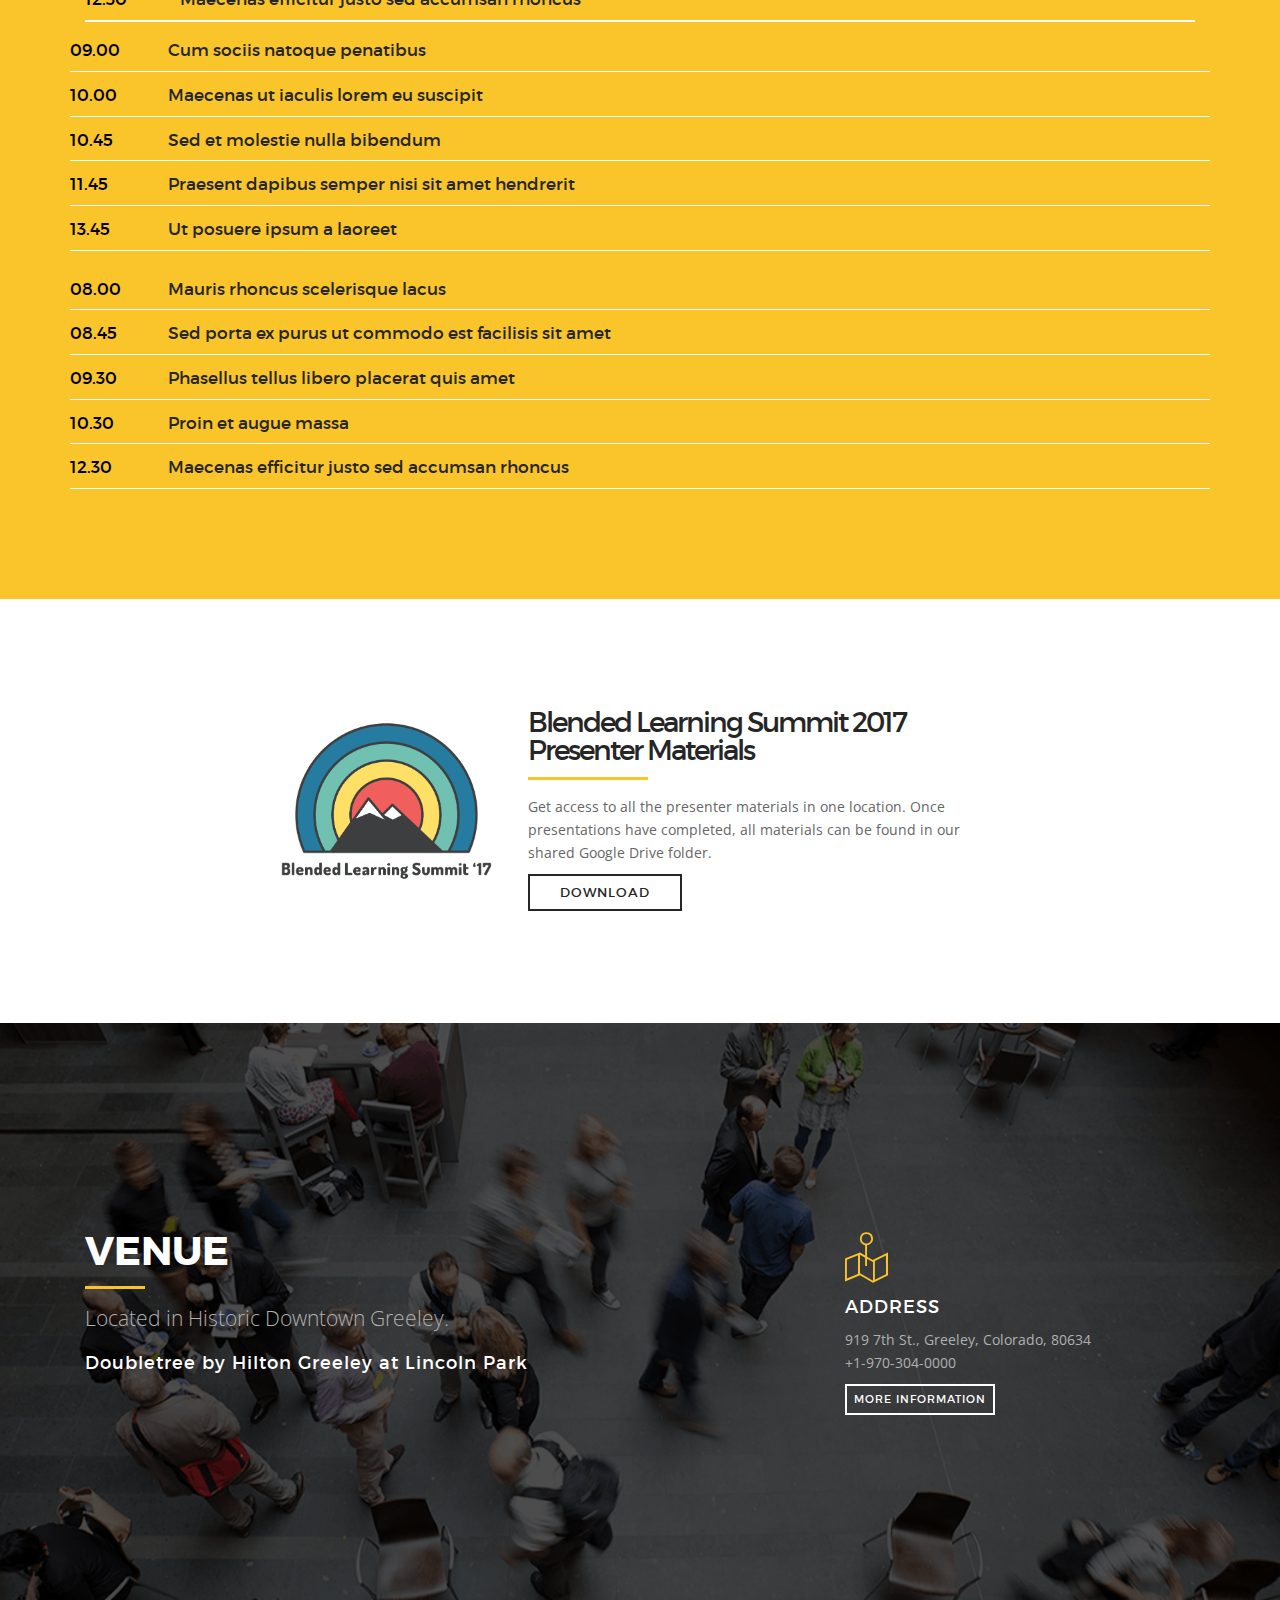
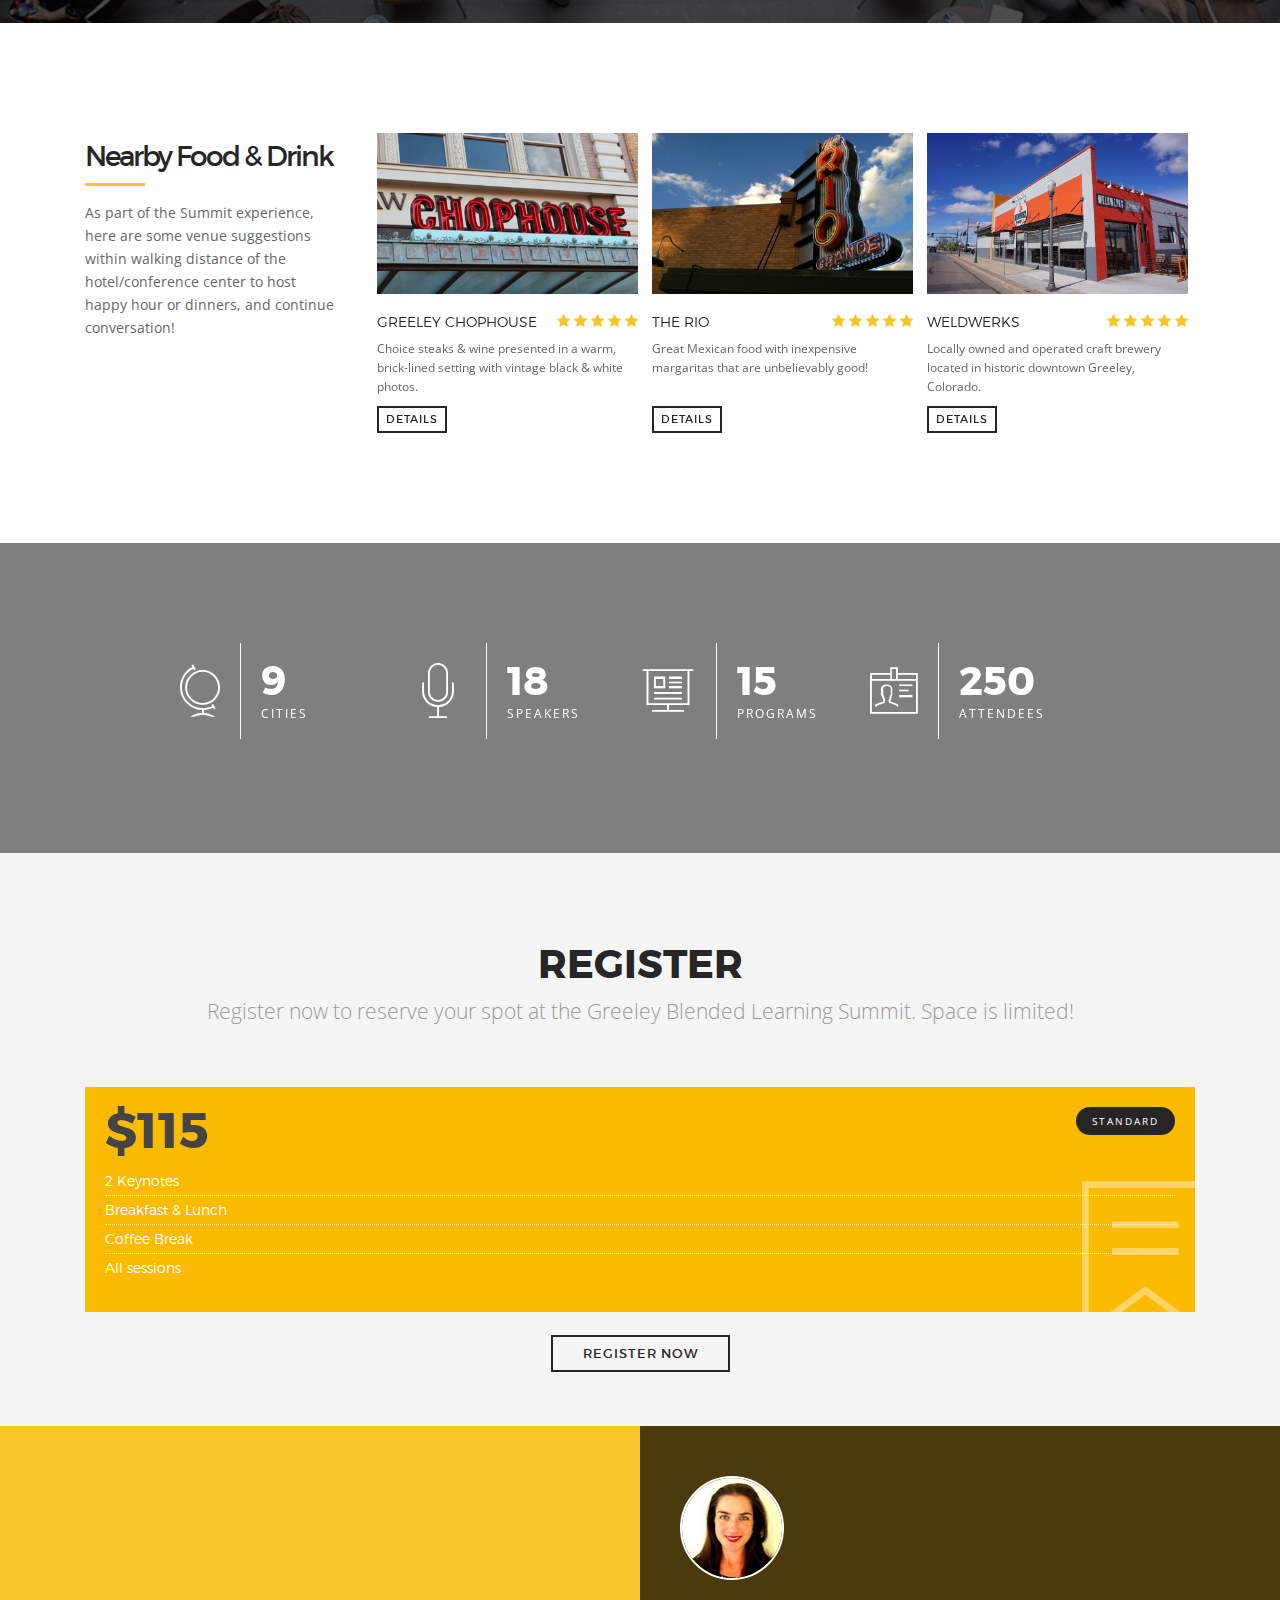
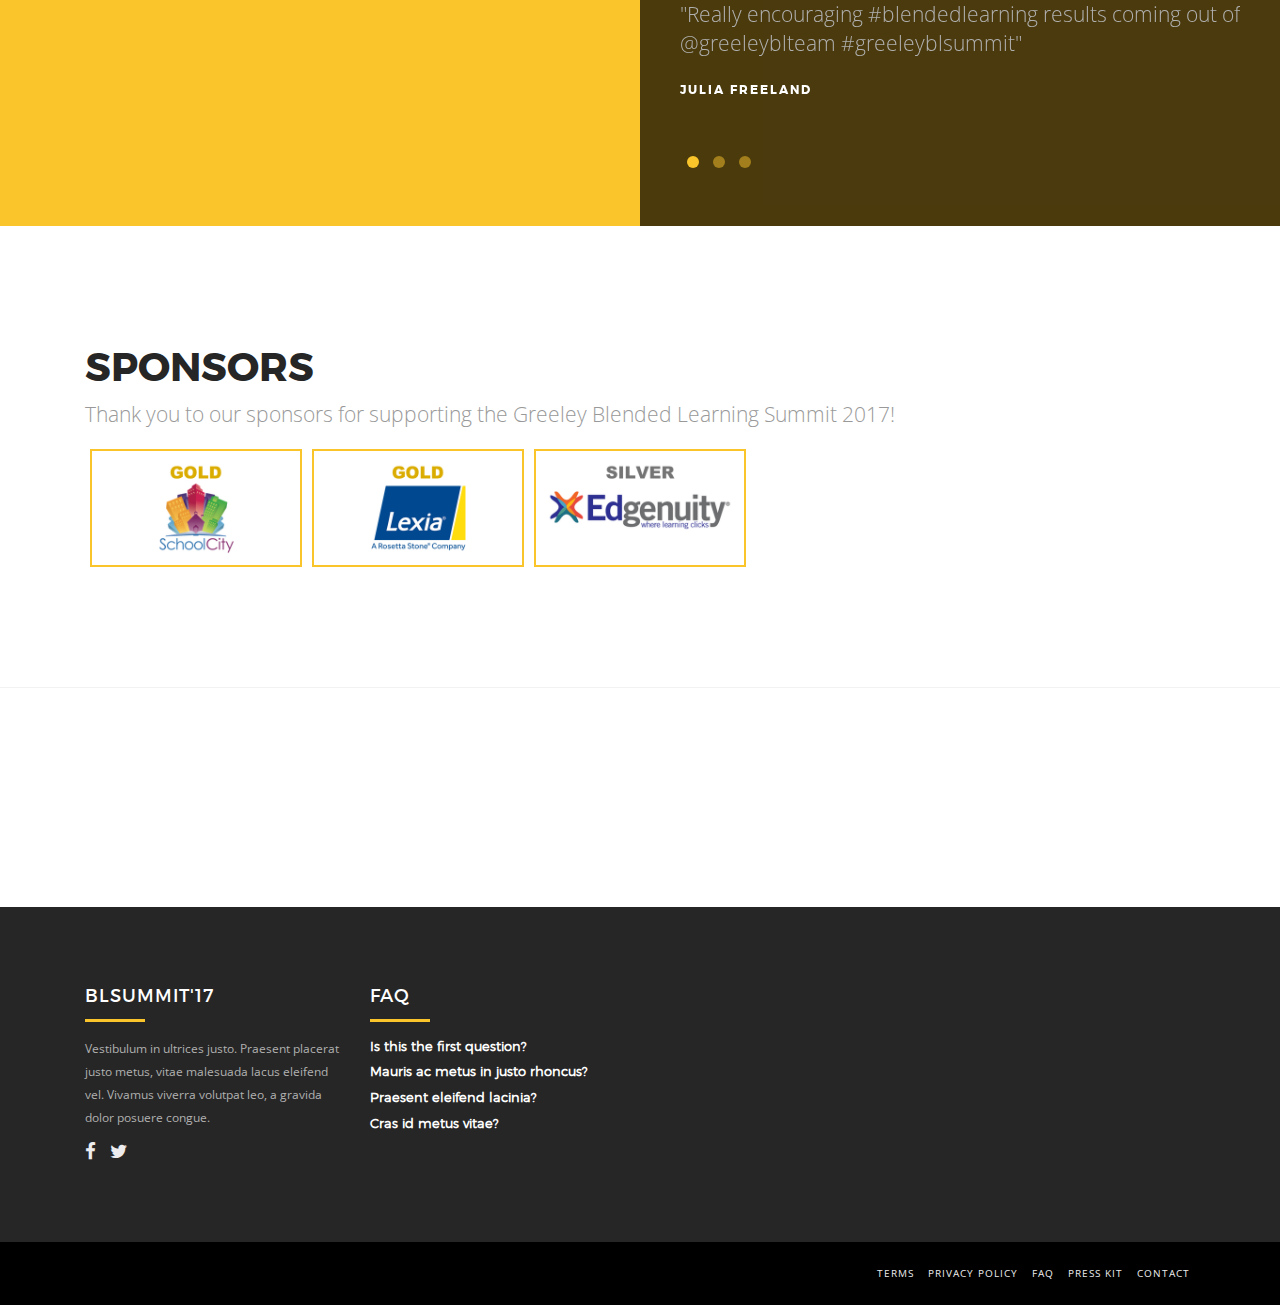
==== commit aa0d12c3: "updated programs" ====
--- a/index.html
+++ b/index.html
@@ -767,7 +767,9 @@
 																	</div>
 
 															</div>
-													</div><!-- Breakout 1-->
+													</div>
+
+													<!-- Breakout 1-->
                                     <div class="panel panel-default">
 
                                         <!-- Program Heading -->
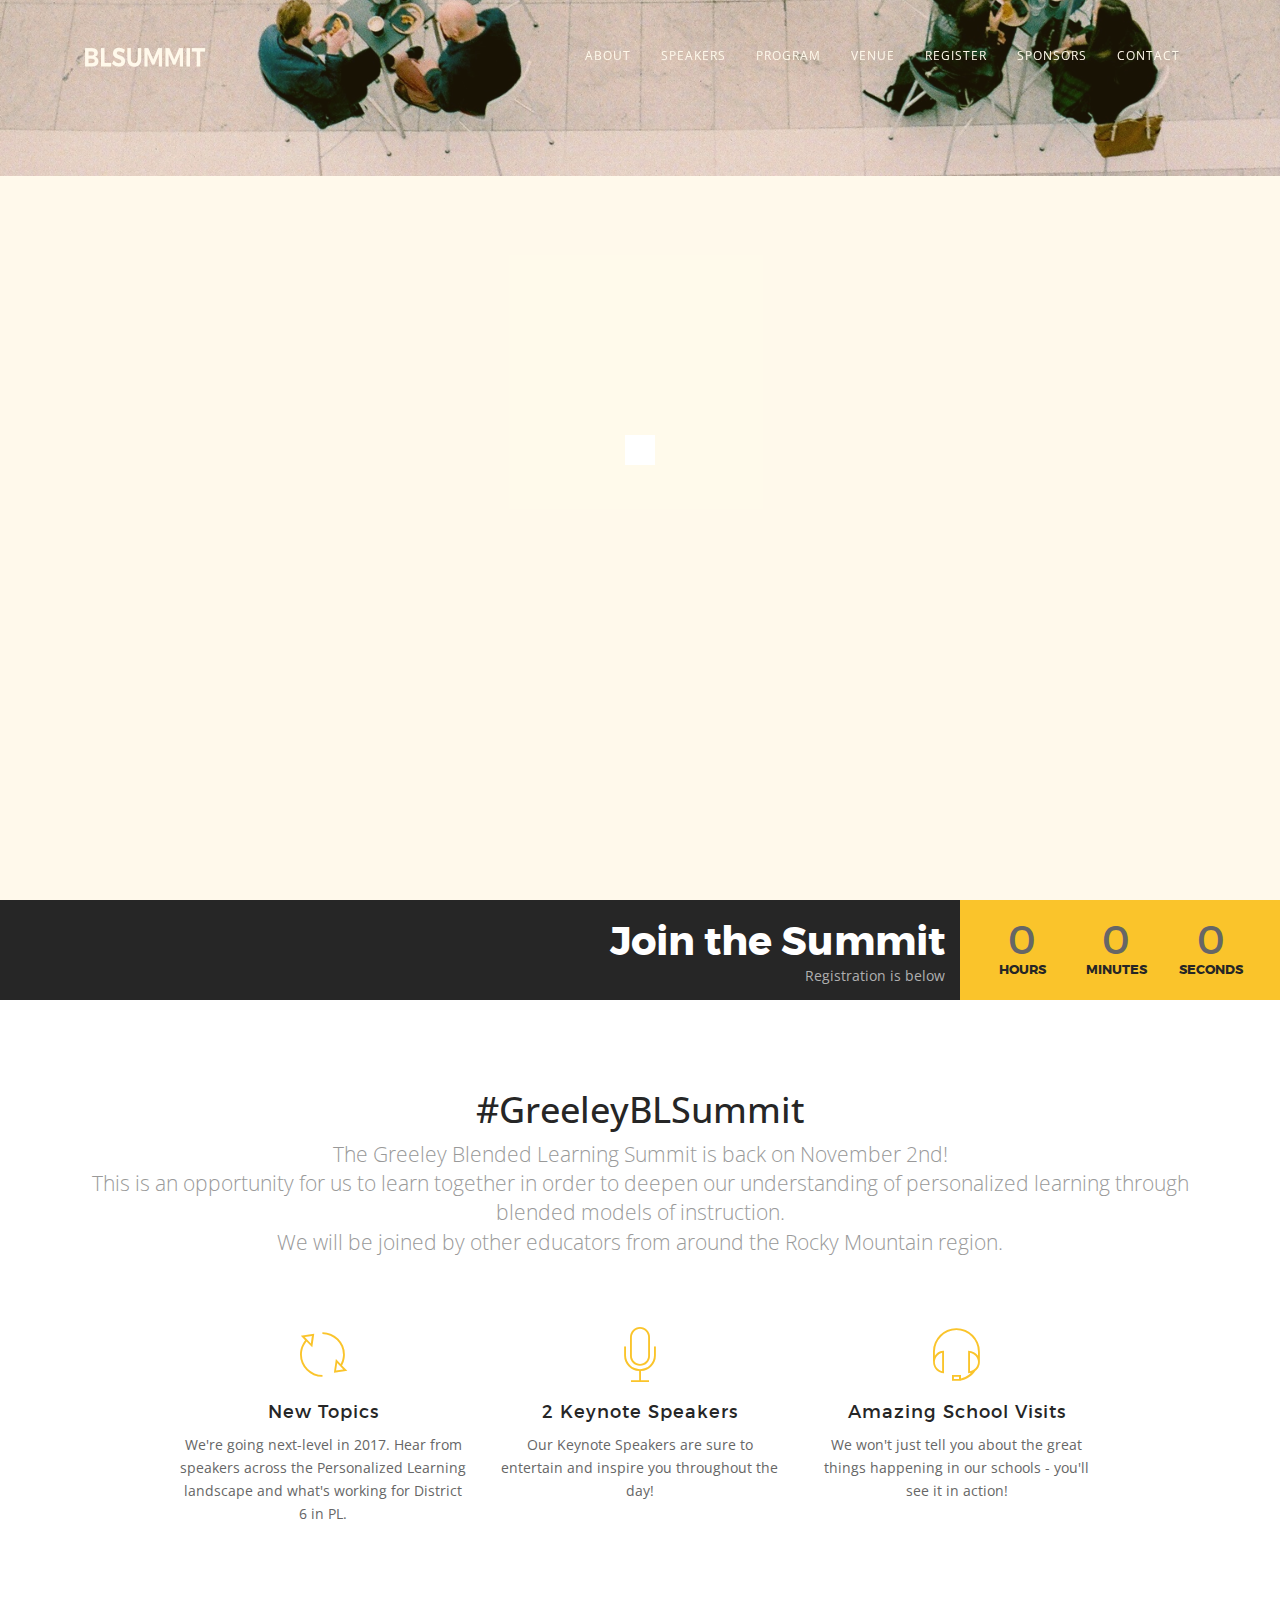
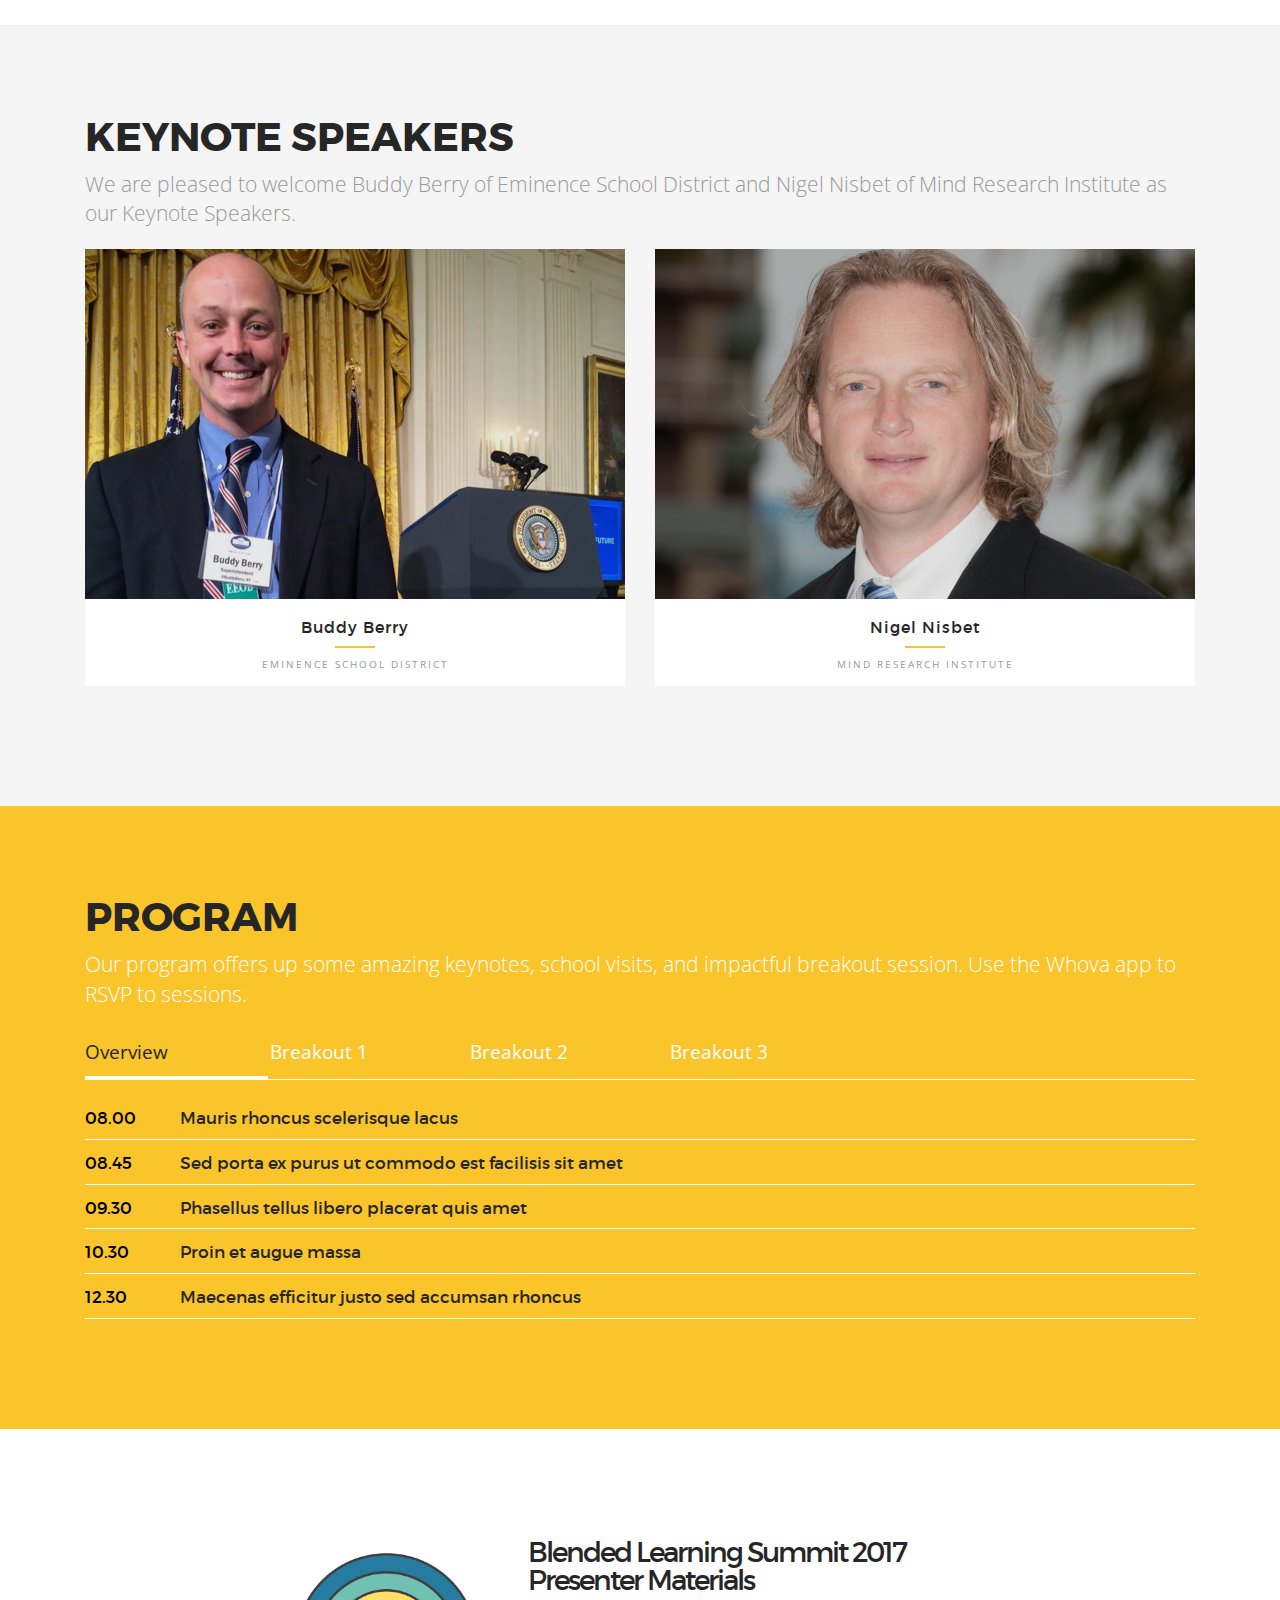
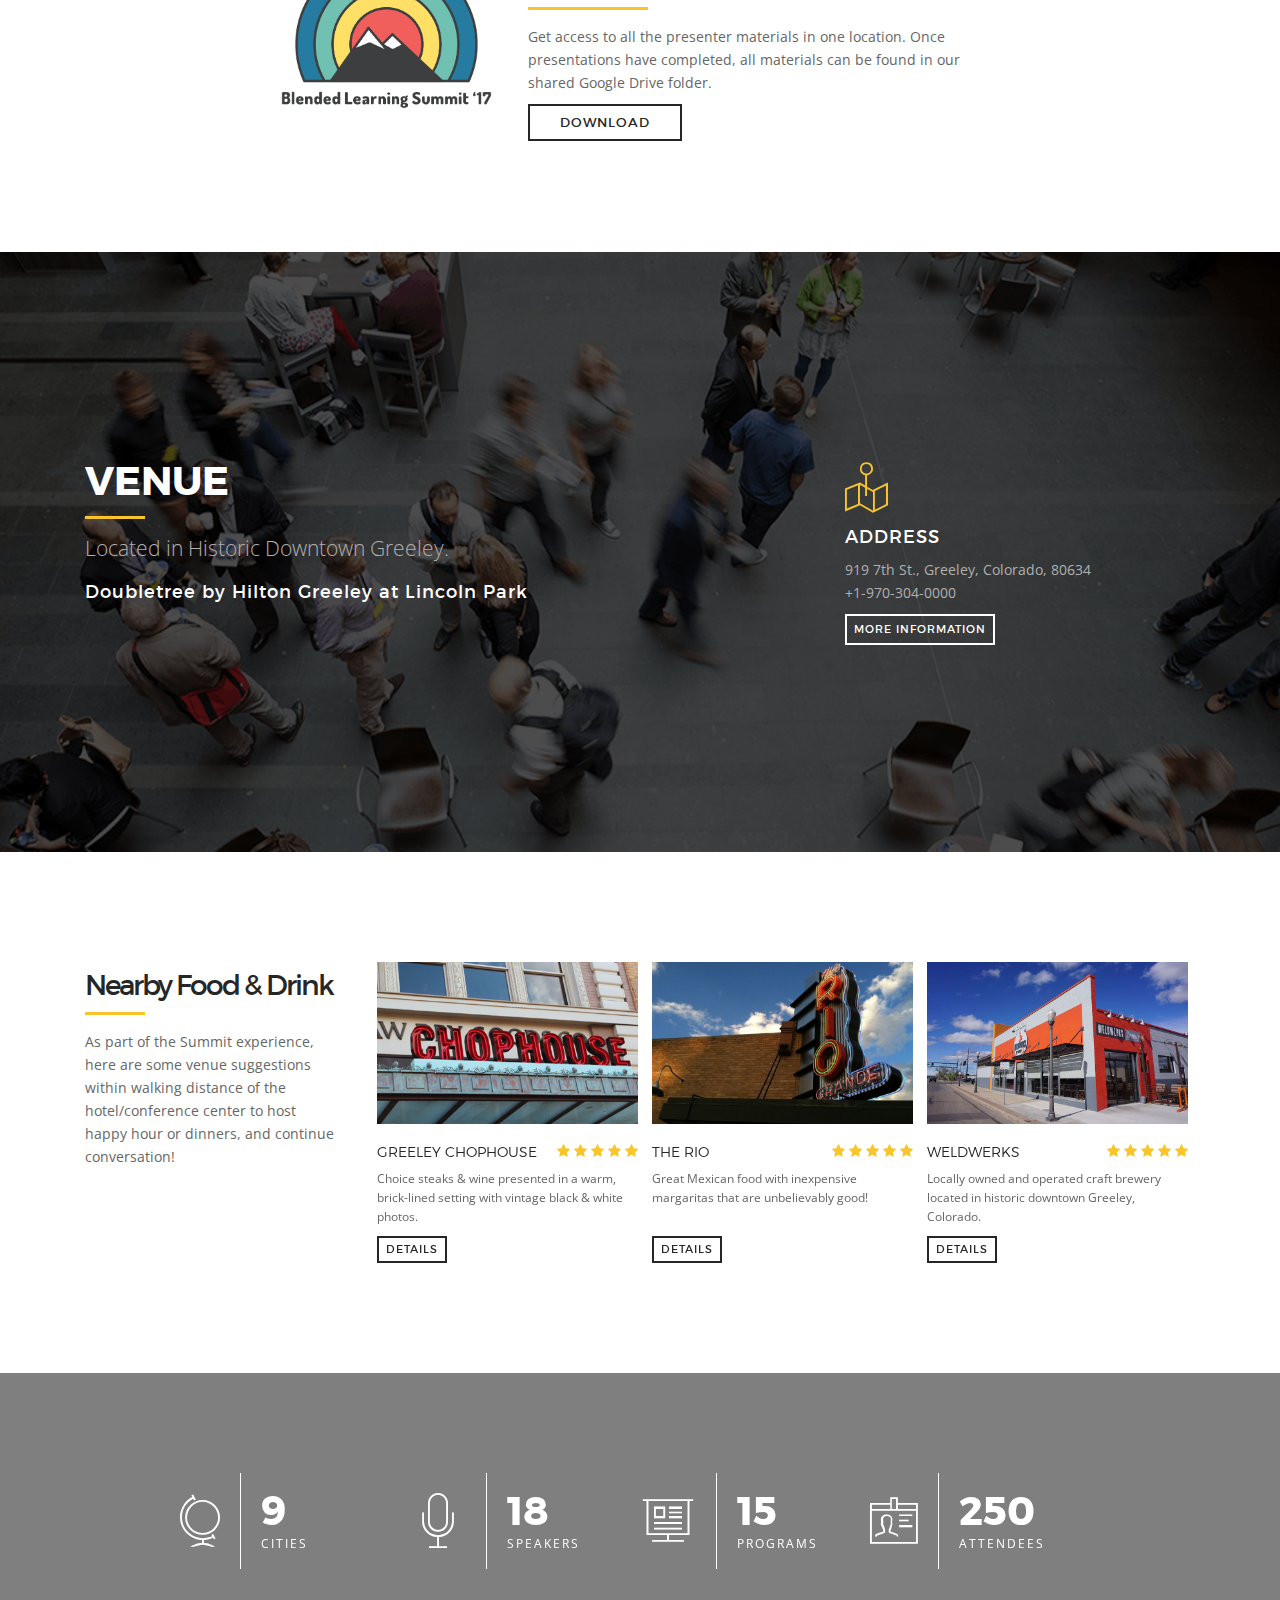
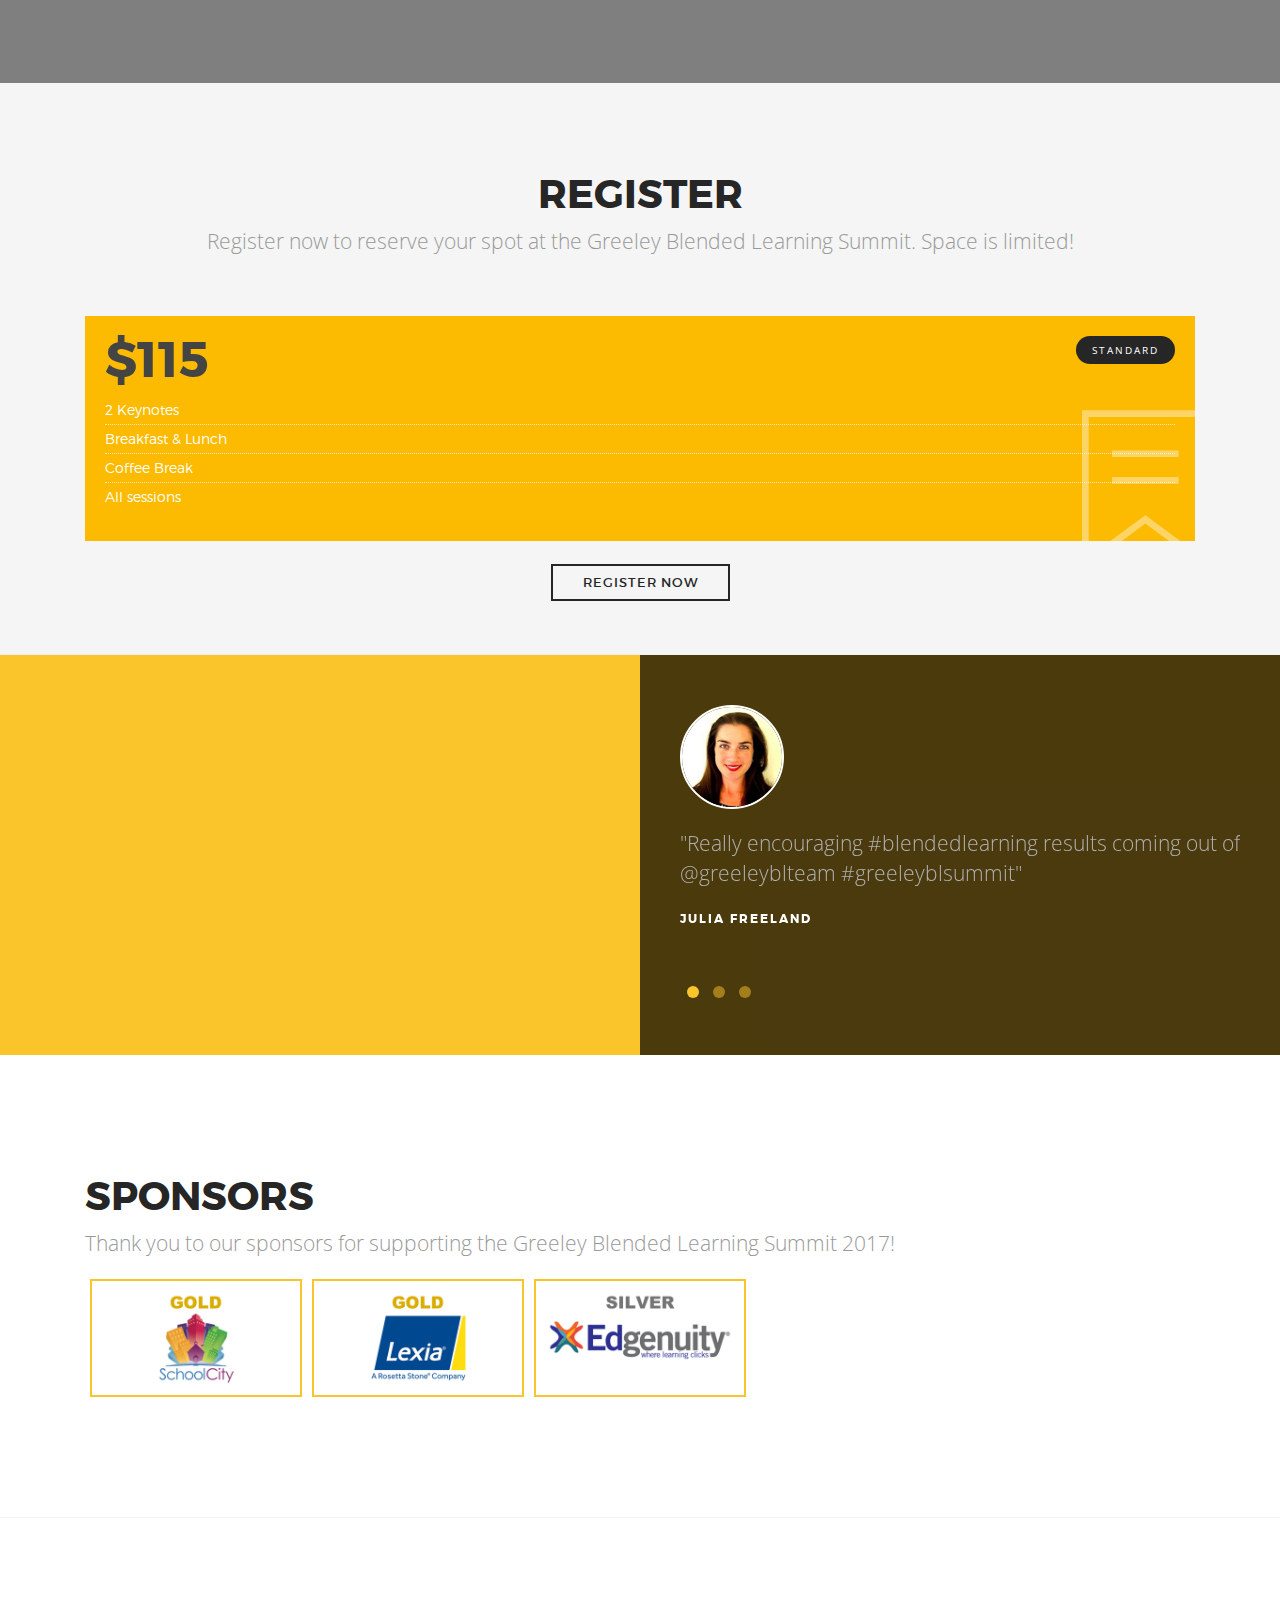
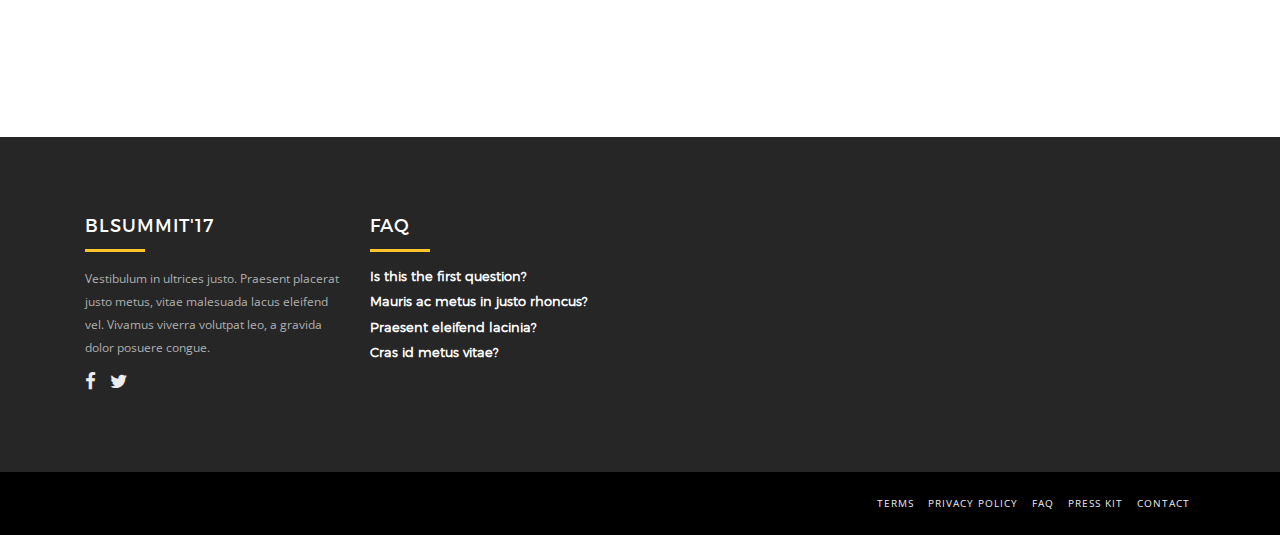
==== commit b9f24a27: "updated programs" ====
--- a/index.html
+++ b/index.html
@@ -496,280 +496,7 @@
                             <div role="tabpanel" class="tab-pane fade active in" id="day1" aria-labelledby="day1-tab">
                                 <div class="panel-group" id="accordion1" role="tablist" aria-multiselectable="true">
 
-																	<!-- PROGRAM 1-->
-																	<div class="panel panel-default">
-
-																			<!-- Program Heading -->
-																			<div class="panel-heading" role="tab" id="heading1">
-
-																					<div class="row">
-																							<div class="col-lg-1 col-md-1 col-sm-1">
-																							<p class="date">08.00</p>
-																							</div>
-
-																							<div class="col-lg-11 col-md-11 col-sm-11">
-
-																									<h4 class="panel-title">
-																											<a data-toggle="collapse" data-parent="#accordion" href="#Program1" aria-expanded="true" aria-controls="Program1">
-																										 Mauris rhoncus scelerisque lacus
-																											</a>
-																									</h4>
-																							</div>
-																					</div>
-
-																			</div>
-
-																			<div id="Program1" class="panel-collapse collapse" role="tabpanel" aria-labelledby="heading1">
-																					<!-- Program Content -->
-																					<div class="panel-body">
-																							<div class="row">
-																									<div class="col-lg-2 col-md-2 col-sm-2">
-																											<img class="img-responsive img-circle" src="img/speaker1.png" alt="">
-																									</div>
-
-																									<div class="col-lg-7 col-md-7 col-sm-10">
-																										<p class="speaker-name uppercase">Stanley Willis</p>
-																											<h4>Mauris rhoncus scelerisque lacus</h4>
-																											<p>Sed facilisis justo vitae risus viverra vulputate. Mauris vel ipsum dignissim diam viverra condimentum. Donec sodales, diam eget mattis condimentum, quam neque tempus purus, dictum viverra risus nisl quis metus.</p>
-
-																											<p><i class="fa fa-lg fa-clock-o"></i> <span class="small">45mins</span></p>
-																											<p><i class="fa fa-lg fa-map-marker"></i> <span class="small">Saloon A</span></p>
-																											<p><i class="fa fa-lg fa-signal"></i> <span class="small">Beginner</span></p>
-																									</div>
-
-																									<div class="col-lg-3 col-md-3 col-sm-10">
-																										<h5>About Stanley Willis</h5>
-																											<p class="small">Sed non congue nunc. Fusce pulvinar elementum rhoncus. Duis sit amet metus erat. Sed et ligula mattis, dictum nisl et, vestibulum urna.</p>
-																											<span class="about-speaker"><i class="fa fa-lg fa-globe"></i> <a class="small" href="#">themecube.net</a></span>
-																									</div>
-
-																							</div>
-																					</div>
-
-																			</div>
-
-																	</div>
-
-																	<!-- PROGRAM 2-->
-																	<div class="panel panel-default">
-
-																			<!-- Program Heading -->
-																			<div class="panel-heading" role="tab" id="heading2">
-
-																					<div class="row">
-																							<div class="col-lg-1 col-md-1 col-sm-1">
-																							<p class="date">08.45</p>
-																							</div>
-
-																							<div class="col-lg-11 col-md-11 col-sm-11">
-
-																									<h4 class="panel-title">
-																											<a data-toggle="collapse" data-parent="#accordion" href="#Program2" aria-expanded="true" aria-controls="Program2">
-																										 Sed porta ex purus ut commodo est facilisis sit amet
-																											</a>
-																									</h4>
-																							</div>
-																					</div>
-
-																			</div>
-
-																			<div id="Program2" class="panel-collapse collapse" role="tabpanel" aria-labelledby="heading2">
-																					<!-- Program Content -->
-																					<div class="panel-body">
-																							<div class="row">
-																									<div class="col-lg-2 col-md-2 col-sm-2">
-																											<img class="img-responsive img-circle" src="img/speaker2.png" alt="">
-																									</div>
-
-																									<div class="col-lg-7 col-md-7 col-sm-10">
-																										<p class="speaker-name uppercase">Jane Richards</p>
-																											<h4>Sed porta ex purus, ut commodo est facilisis sit amet</h4>
-																											<p>Sed facilisis justo vitae risus viverra vulputate. Mauris vel ipsum dignissim diam viverra condimentum. Donec sodales, diam eget mattis condimentum, quam neque tempus purus, dictum viverra risus nisl quis metus.</p>
-
-																											<p><i class="fa fa-lg fa-clock-o"></i> <span class="small">45mins</span></p>
-																											<p><i class="fa fa-lg fa-map-marker"></i> <span class="small">Saloon A</span></p>
-																											<p><i class="fa fa-lg fa-signal"></i> <span class="small">Beginner</span></p>
-																									</div>
-
-																									<div class="col-lg-3 col-md-3 col-sm-10">
-																										<h5>About Jane Richards</h5>
-																											<p class="small">Sed non congue nunc. Fusce pulvinar elementum rhoncus. Duis sit amet metus erat. Sed et ligula mattis, dictum nisl et, vestibulum urna.</p>
-																											<span class="about-speaker"><i class="fa fa-lg fa-globe"></i> <a class="small" href="#">themecube.net</a></span>
-																									</div>
-
-																							</div>
-																					</div>
-
-																			</div>
-
-																	</div>
-
-																	<!-- PROGRAM 3-->
-																	<div class="panel panel-default">
-
-																			<!-- Program Heading -->
-																			<div class="panel-heading" role="tab" id="heading3">
-
-																					<div class="row">
-																							<div class="col-lg-1 col-md-1 col-sm-1">
-																							<p class="date">09.30</p>
-																							</div>
-
-																							<div class="col-lg-11 col-md-11 col-sm-11">
-
-																									<h4 class="panel-title">
-																											<a data-toggle="collapse" data-parent="#accordion" href="#Program3" aria-expanded="true" aria-controls="Program3">
-																										 Phasellus tellus libero placerat quis amet
-																											</a>
-																									</h4>
-																							</div>
-																					</div>
-
-																			</div>
-
-																			<div id="Program3" class="panel-collapse collapse" role="tabpanel" aria-labelledby="heading3">
-																					<!-- Program Content -->
-																					<div class="panel-body">
-																							<div class="row">
-																									<div class="col-lg-2 col-md-2 col-sm-2">
-																											<img class="img-responsive img-circle" src="img/speaker3.png" alt="">
-																									</div>
-
-																									<div class="col-lg-7 col-md-7 col-sm-10">
-																										<p class="speaker-name uppercase">Martin Pearson</p>
-																											<h4>Phasellus tellus libero, placerat quis amet</h4>
-																											<p>Sed facilisis justo vitae risus viverra vulputate. Mauris vel ipsum dignissim diam viverra condimentum. Donec sodales, diam eget mattis condimentum, quam neque tempus purus, dictum viverra risus nisl quis metus.</p>
-
-																											<p><i class="fa fa-lg fa-clock-o"></i> <span class="small">45mins</span></p>
-																											<p><i class="fa fa-lg fa-map-marker"></i> <span class="small">Saloon A</span></p>
-																											<p><i class="fa fa-lg fa-signal"></i> <span class="small">Beginner</span></p>
-																									</div>
-
-																									<div class="col-lg-3 col-md-3 col-sm-10">
-																										<h5>About Martin Pearson</h5>
-																											<p class="small">Sed non congue nunc. Fusce pulvinar elementum rhoncus. Duis sit amet metus erat. Sed et ligula mattis, dictum nisl et, vestibulum urna.</p>
-																											<span class="about-speaker"><i class="fa fa-lg fa-globe"></i> <a class="small" href="#">themecube.net</a></span>
-																									</div>
-
-																							</div>
-																					</div>
-
-																			</div>
-
-																	</div>
-
-																	<!-- PROGRAM 4-->
-																	<div class="panel panel-default">
-
-																			<!-- Program Heading -->
-																			<div class="panel-heading" role="tab" id="heading4">
-
-																					<div class="row">
-																							<div class="col-lg-1 col-md-1 col-sm-1">
-																							<p class="date">10.30</p>
-																							</div>
-
-																							<div class="col-lg-11 col-md-11 col-sm-11">
-
-																									<h4 class="panel-title">
-																											<a data-toggle="collapse" data-parent="#accordion" href="#Program4" aria-expanded="true" aria-controls="Program4">
-																										 Proin et augue massa
-																											</a>
-																									</h4>
-																							</div>
-																					</div>
-
-																			</div>
-
-																			<div id="Program4" class="panel-collapse collapse" role="tabpanel" aria-labelledby="heading4">
-																					<!-- Program Content -->
-																					<div class="panel-body">
-																							<div class="row">
-																									<div class="col-lg-2 col-md-2 col-sm-2">
-																											<img class="img-responsive img-circle" src="img/speaker4.png" alt="">
-																									</div>
-
-																									<div class="col-lg-7 col-md-7 col-sm-10">
-																										<p class="speaker-name uppercase">Jessica Green</p>
-																											<h4>Proin et augue massa</h4>
-																											<p>Sed facilisis justo vitae risus viverra vulputate. Mauris vel ipsum dignissim diam viverra condimentum. Donec sodales, diam eget mattis condimentum, quam neque tempus purus, dictum viverra risus nisl quis metus.</p>
-
-																											<p><i class="fa fa-lg fa-clock-o"></i> <span class="small">120mins</span></p>
-																											<p><i class="fa fa-lg fa-map-marker"></i> <span class="small">Saloon A</span></p>
-																											<p><i class="fa fa-lg fa-signal"></i> <span class="small">Intermediate</span></p>
-																									</div>
-
-																									<div class="col-lg-3 col-md-3 col-sm-10">
-																										<h5>About Jessica Green</h5>
-																											<p class="small">Sed non congue nunc. Fusce pulvinar elementum rhoncus. Duis sit amet metus erat. Sed et ligula mattis, dictum nisl et, vestibulum urna.</p>
-																											<span class="about-speaker"><i class="fa fa-lg fa-globe"></i> <a class="small" href="#">themecube.net</a></span>
-																									</div>
-
-																							</div>
-																					</div>
-
-																			</div>
-
-																	</div>
-
-																	<!-- PROGRAM 5-->
-																	<div class="panel panel-default">
-
-																			<!-- Program Heading -->
-																			<div class="panel-heading" role="tab" id="heading5">
-
-																					<div class="row">
-																							<div class="col-lg-1 col-md-1 col-sm-1">
-																							<p class="date">12.30</p>
-																							</div>
-
-																							<div class="col-lg-11 col-md-11 col-sm-11">
-
-																									<h4 class="panel-title">
-																											<a data-toggle="collapse" data-parent="#accordion" href="#Program5" aria-expanded="true" aria-controls="Program5">
-																										 Maecenas efficitur justo sed accumsan rhoncus
-																											</a>
-																									</h4>
-																							</div>
-																					</div>
-
-																			</div>
-
-																			<div id="Program5" class="panel-collapse collapse" role="tabpanel" aria-labelledby="heading5">
-																					<!-- Program Content -->
-																					<div class="panel-body">
-																							<div class="row">
-																									<div class="col-lg-2 col-md-2 col-sm-2">
-																											<img class="img-responsive img-circle" src="img/speaker5.png" alt="">
-																									</div>
-
-																									<div class="col-lg-7 col-md-7 col-sm-10">
-																										<p class="speaker-name uppercase">Herman Russell</p>
-																											<h4>Maecenas efficitur justo sed accumsan rhoncus</h4>
-																											<p>Sed facilisis justo vitae risus viverra vulputate. Mauris vel ipsum dignissim diam viverra condimentum. Donec sodales, diam eget mattis condimentum, quam neque tempus purus, dictum viverra risus nisl quis metus.</p>
-
-																											<p><i class="fa fa-lg fa-clock-o"></i> <span class="small">60mins</span></p>
-																											<p><i class="fa fa-lg fa-map-marker"></i> <span class="small">Saloon A</span></p>
-																											<p><i class="fa fa-lg fa-signal"></i> <span class="small">Intermediate</span></p>
-																									</div>
-
-																									<div class="col-lg-3 col-md-3 col-sm-10">
-																										<h5>About Herman Russell</h5>
-																											<p class="small">Sed non congue nunc. Fusce pulvinar elementum rhoncus. Duis sit amet metus erat. Sed et ligula mattis, dictum nisl et, vestibulum urna.</p>
-																											<span class="about-speaker"><i class="fa fa-lg fa-globe"></i> <a class="small" href="#">themecube.net</a></span>
-																									</div>
-
-																							</div>
-																					</div>
-
-																			</div>
-
-																	</div>
-
-															</div>
-													</div>
-
-													<!-- Breakout 1-->
+                                    <!-- PROGRAM 1-->
                                     <div class="panel panel-default">
 
                                         <!-- Program Heading -->
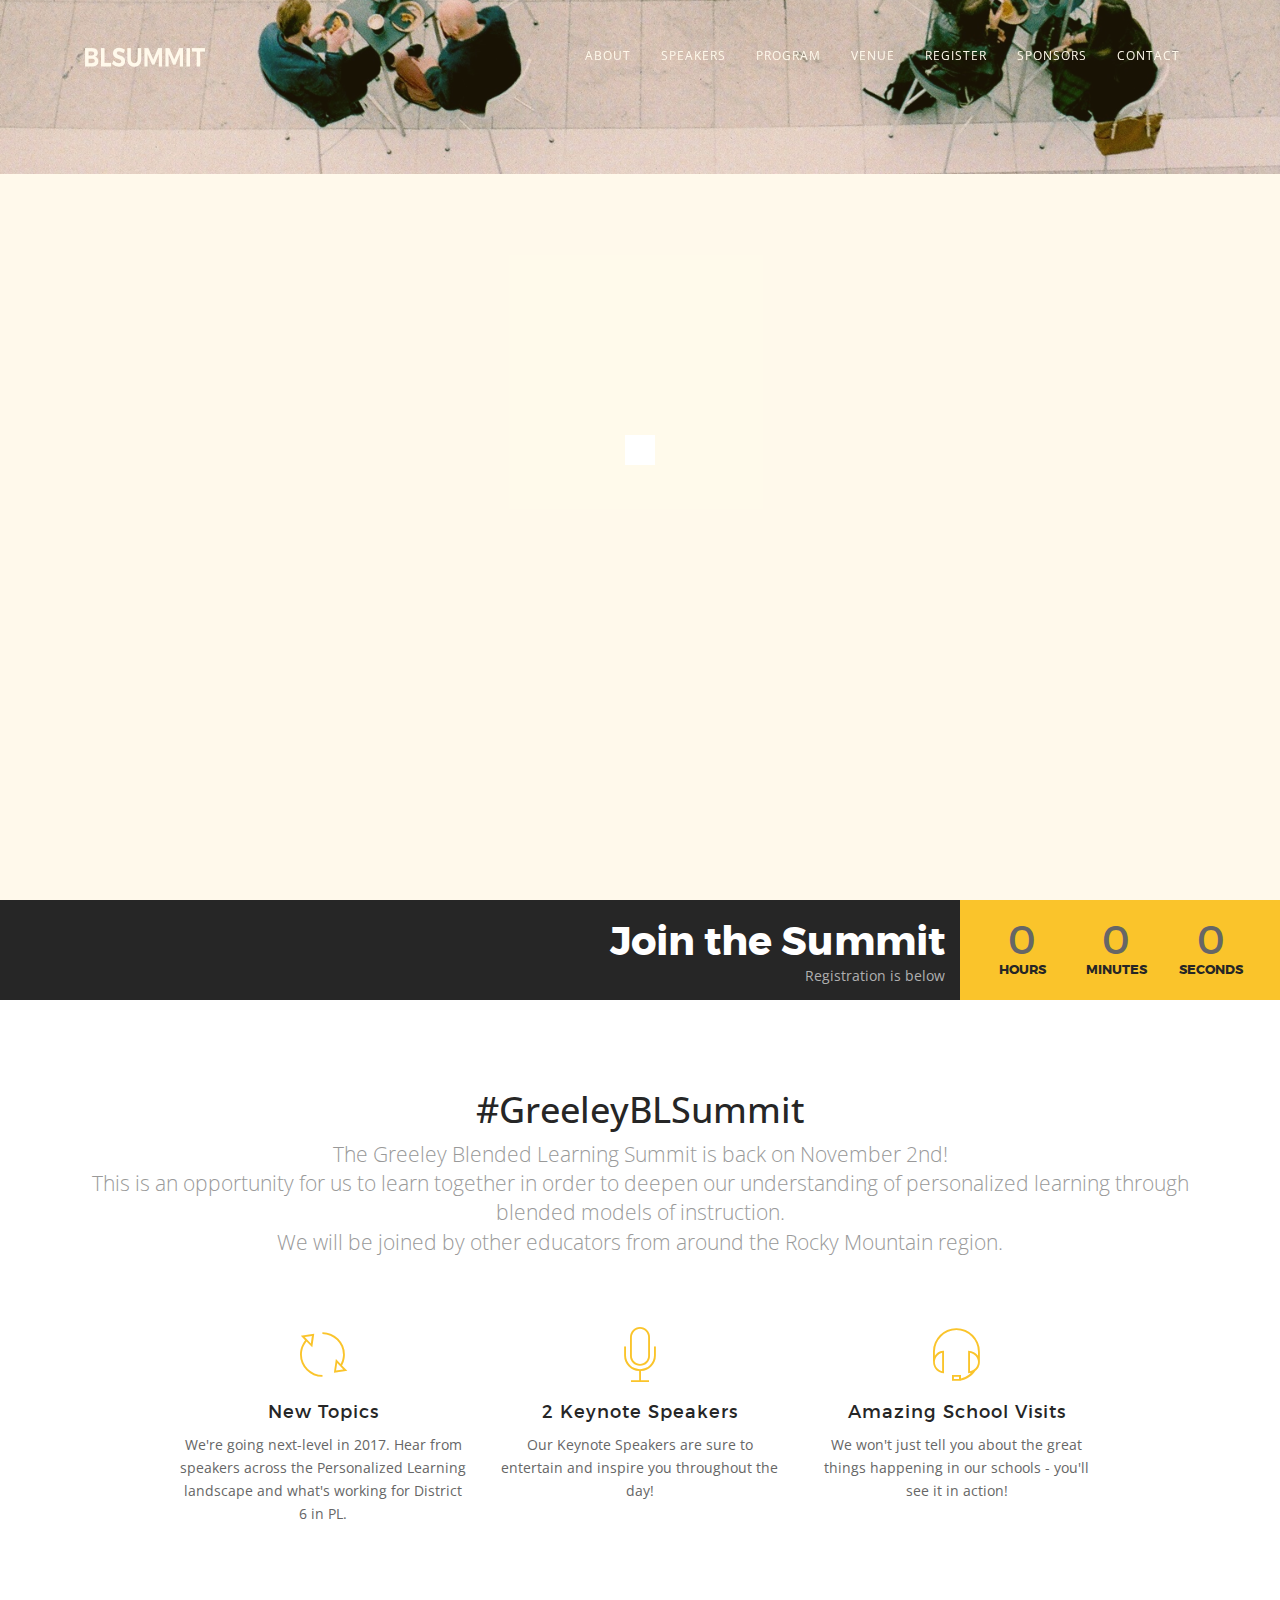
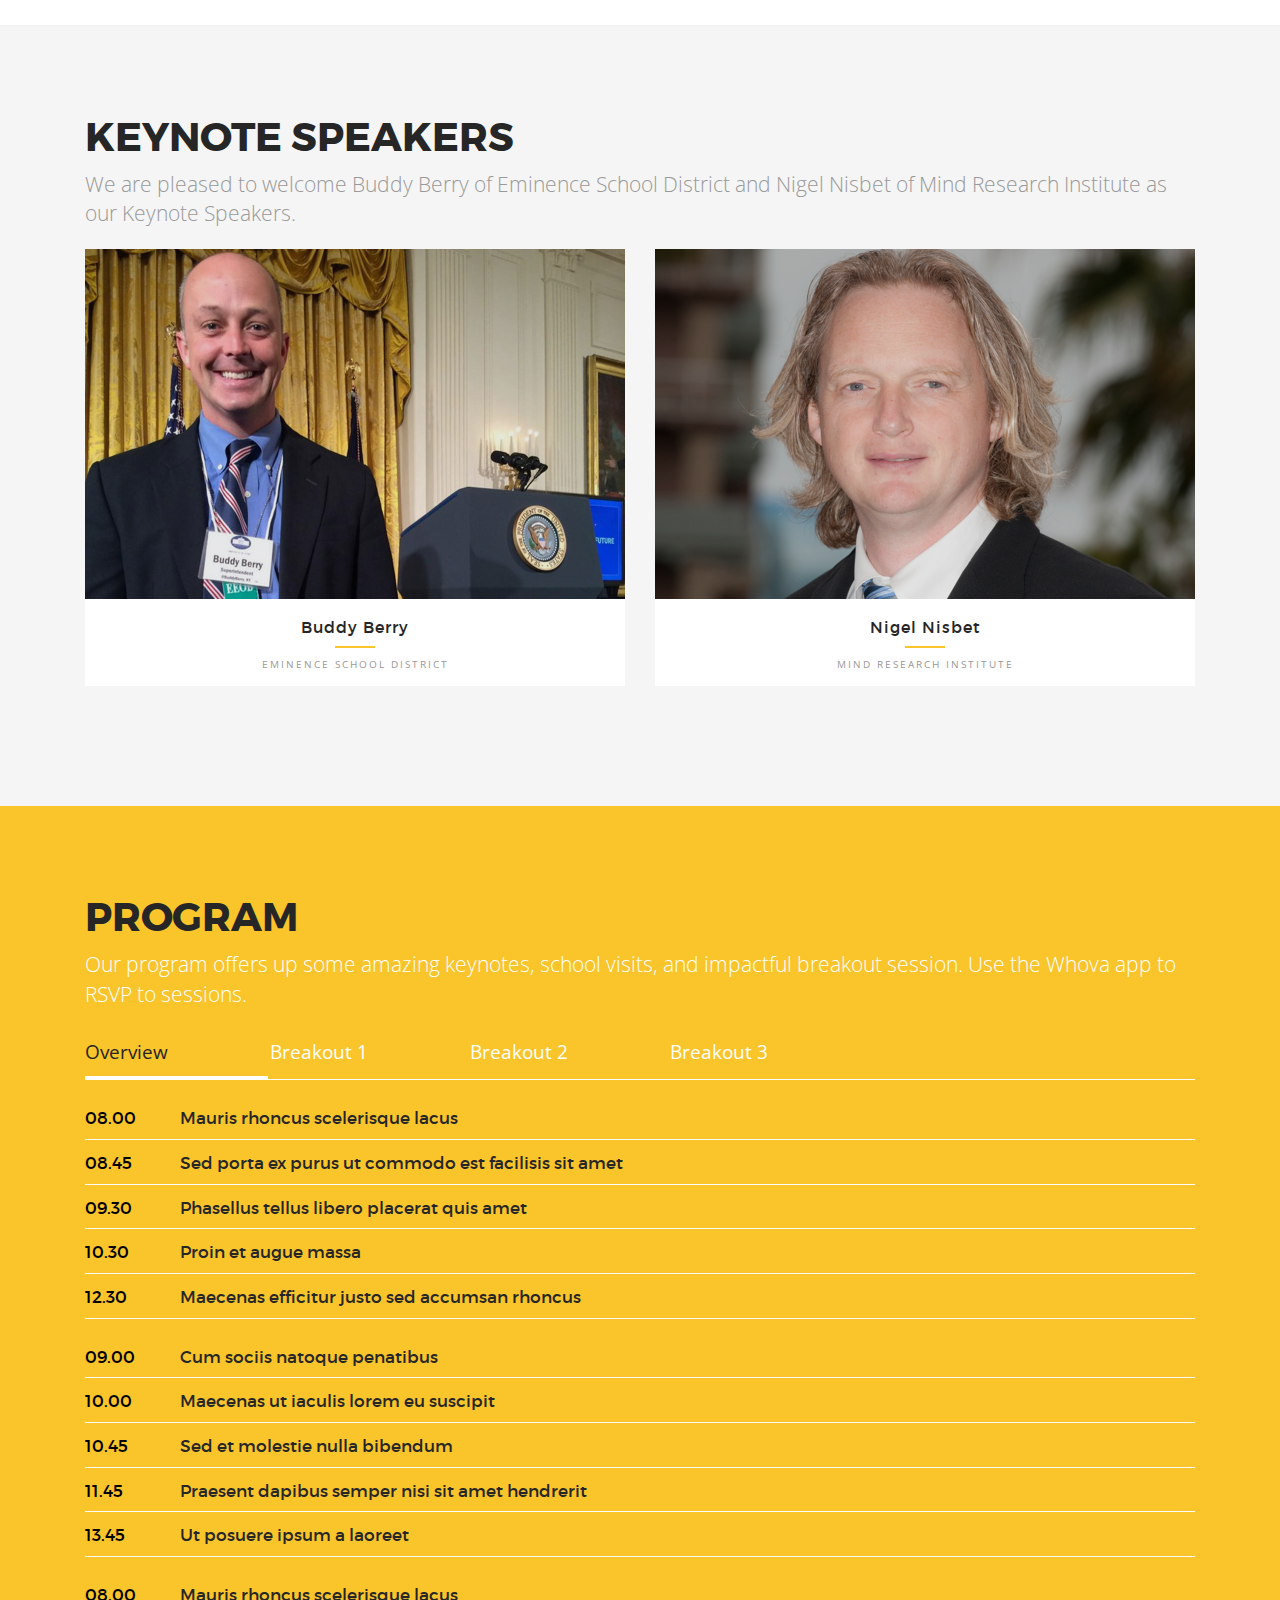
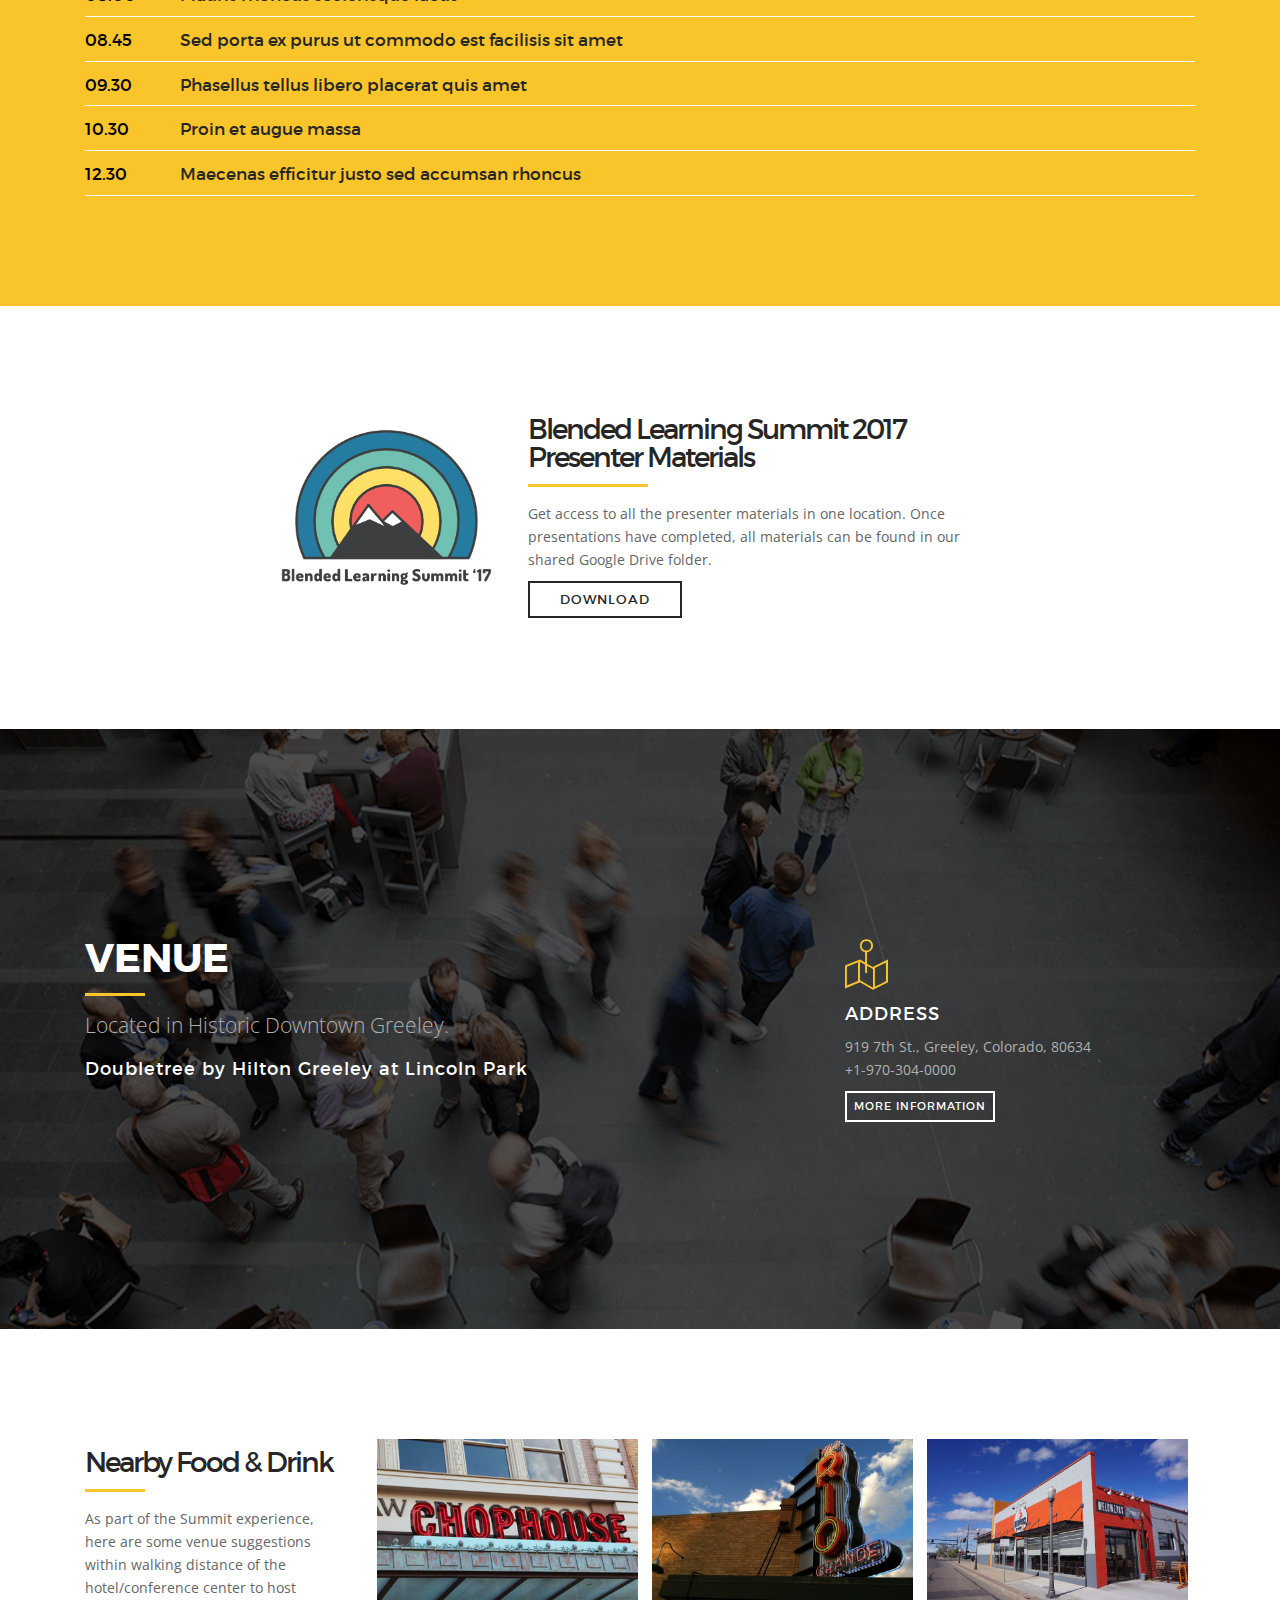
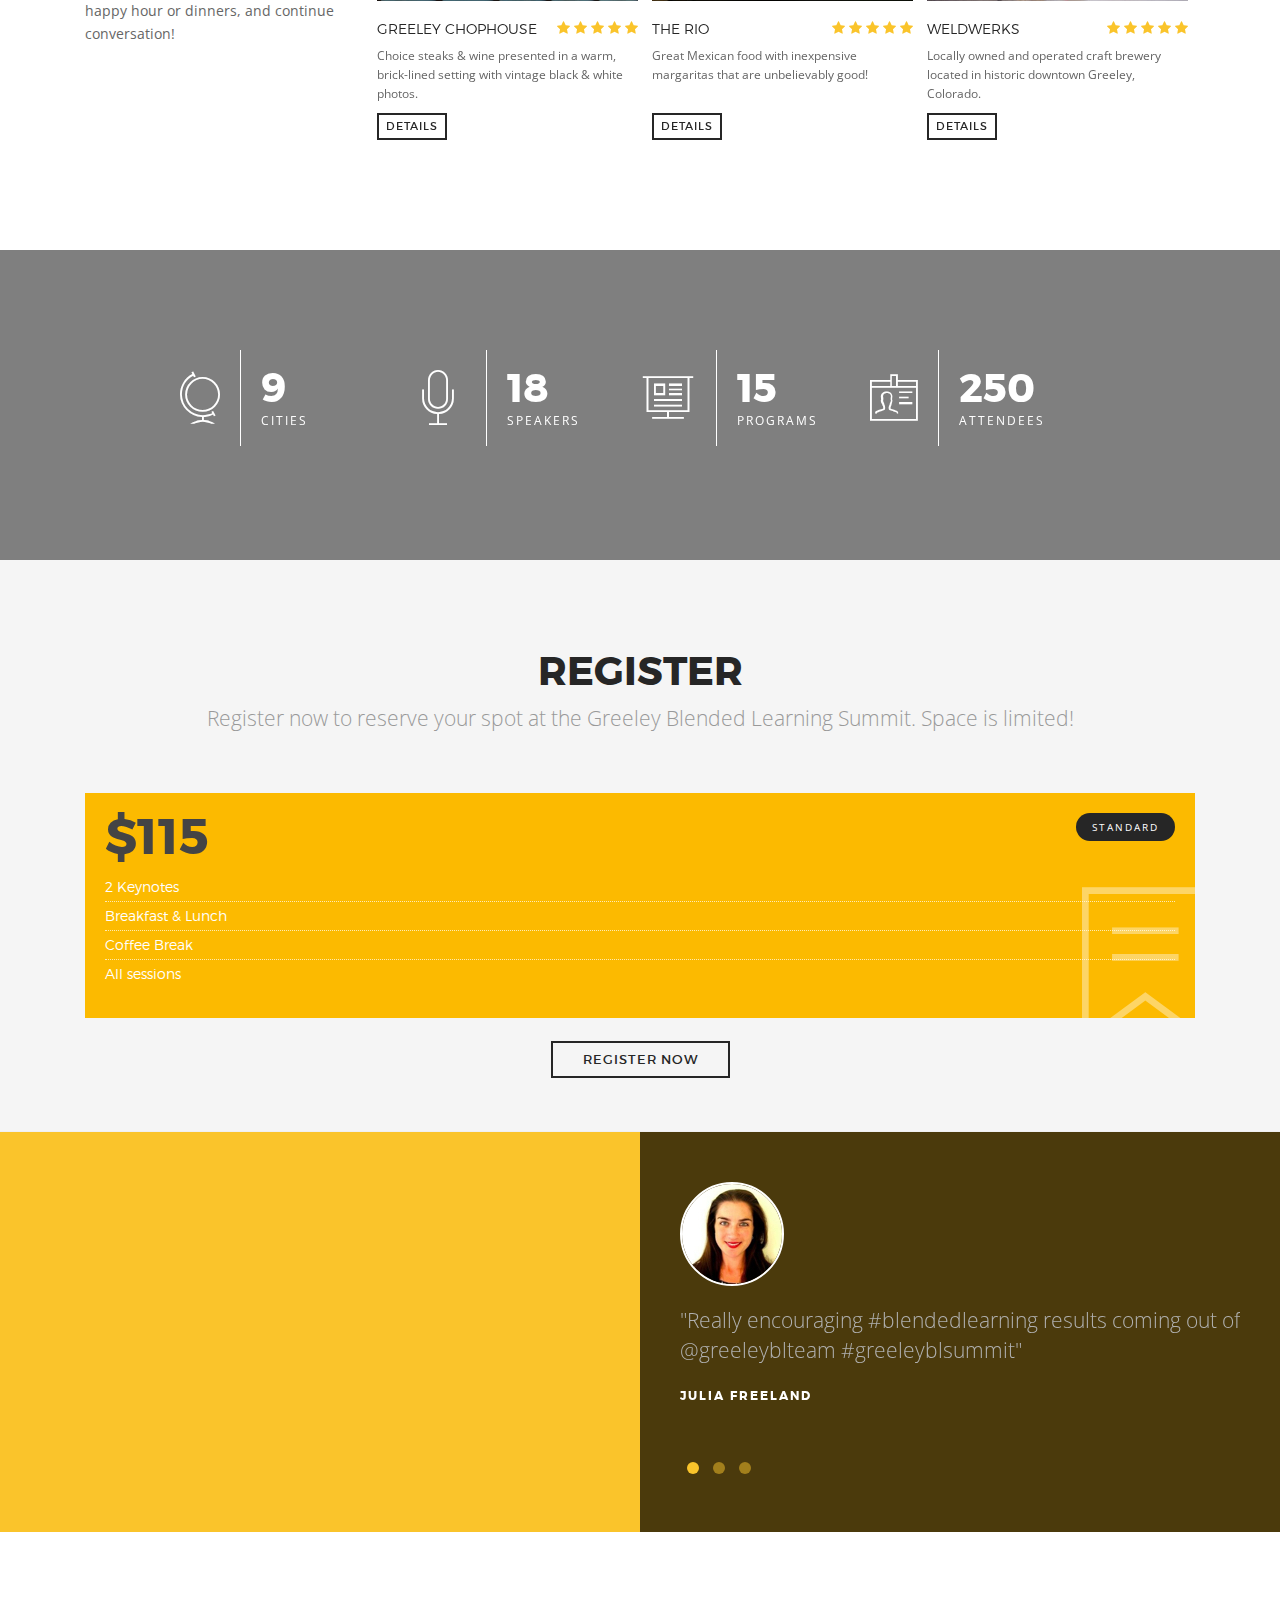
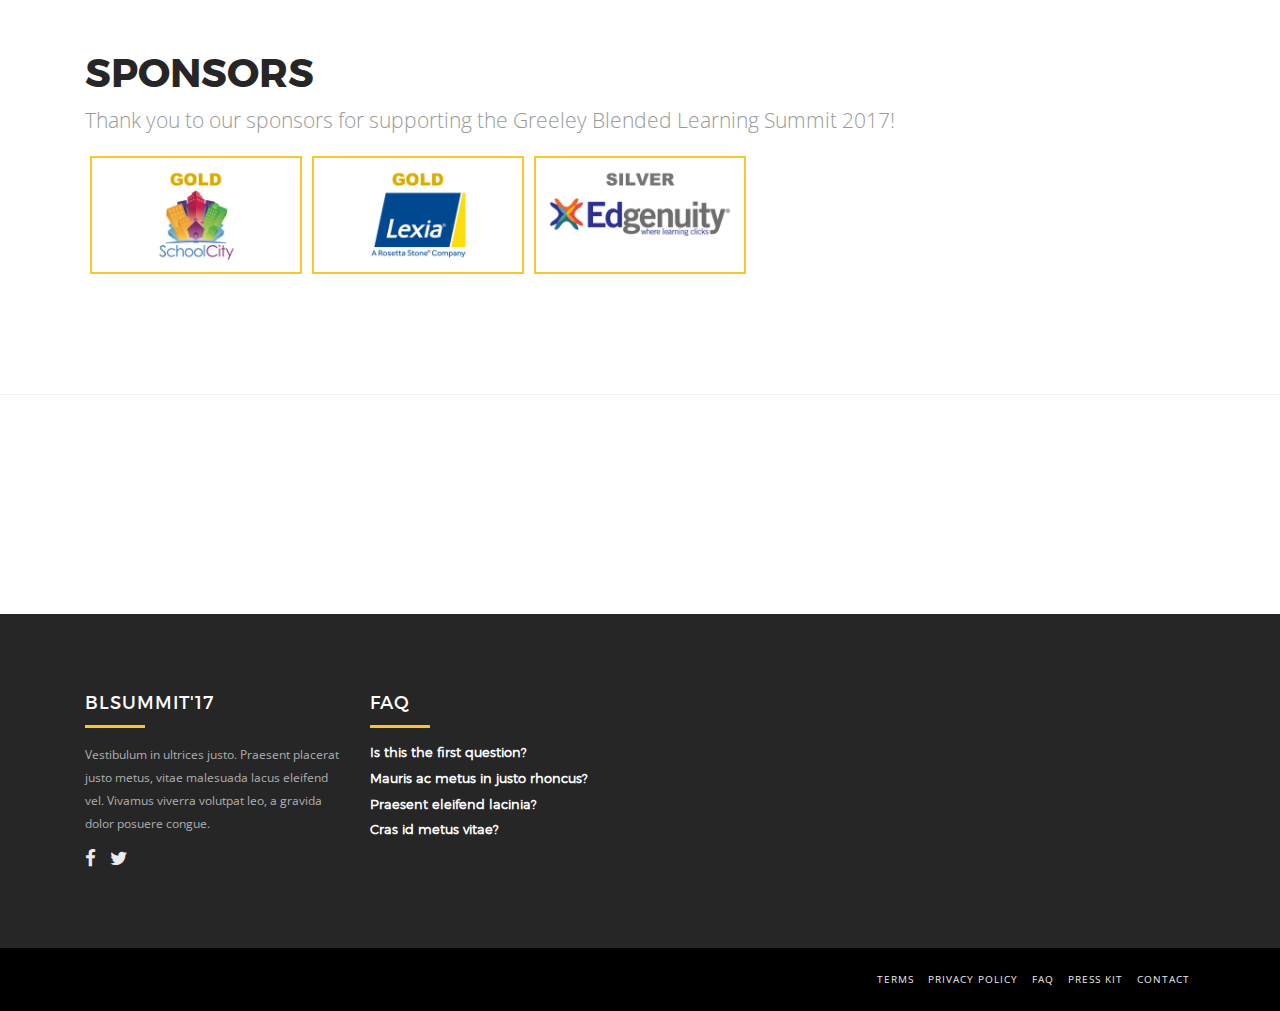
==== commit ea86ce29: "updated programs" ====
--- a/index.html
+++ b/index.html
@@ -492,7 +492,11 @@
 												<!-- CONTENT -->
                         <div id="myTabContent" class="tab-content">
 
-                            <!-- DAY 1 -->
+													<!-- Overview -->
+													<div role="tabpanel" class="tab-pane fade active in" id="overview" aria-labelledby="overview-tab">
+															<div class="panel-group" id="accordion1" role="tablist" aria-multiselectable="true">
+
+														<!-- DAY 1 -->
                             <div role="tabpanel" class="tab-pane fade active in" id="day1" aria-labelledby="day1-tab">
                                 <div class="panel-group" id="accordion1" role="tablist" aria-multiselectable="true">
 
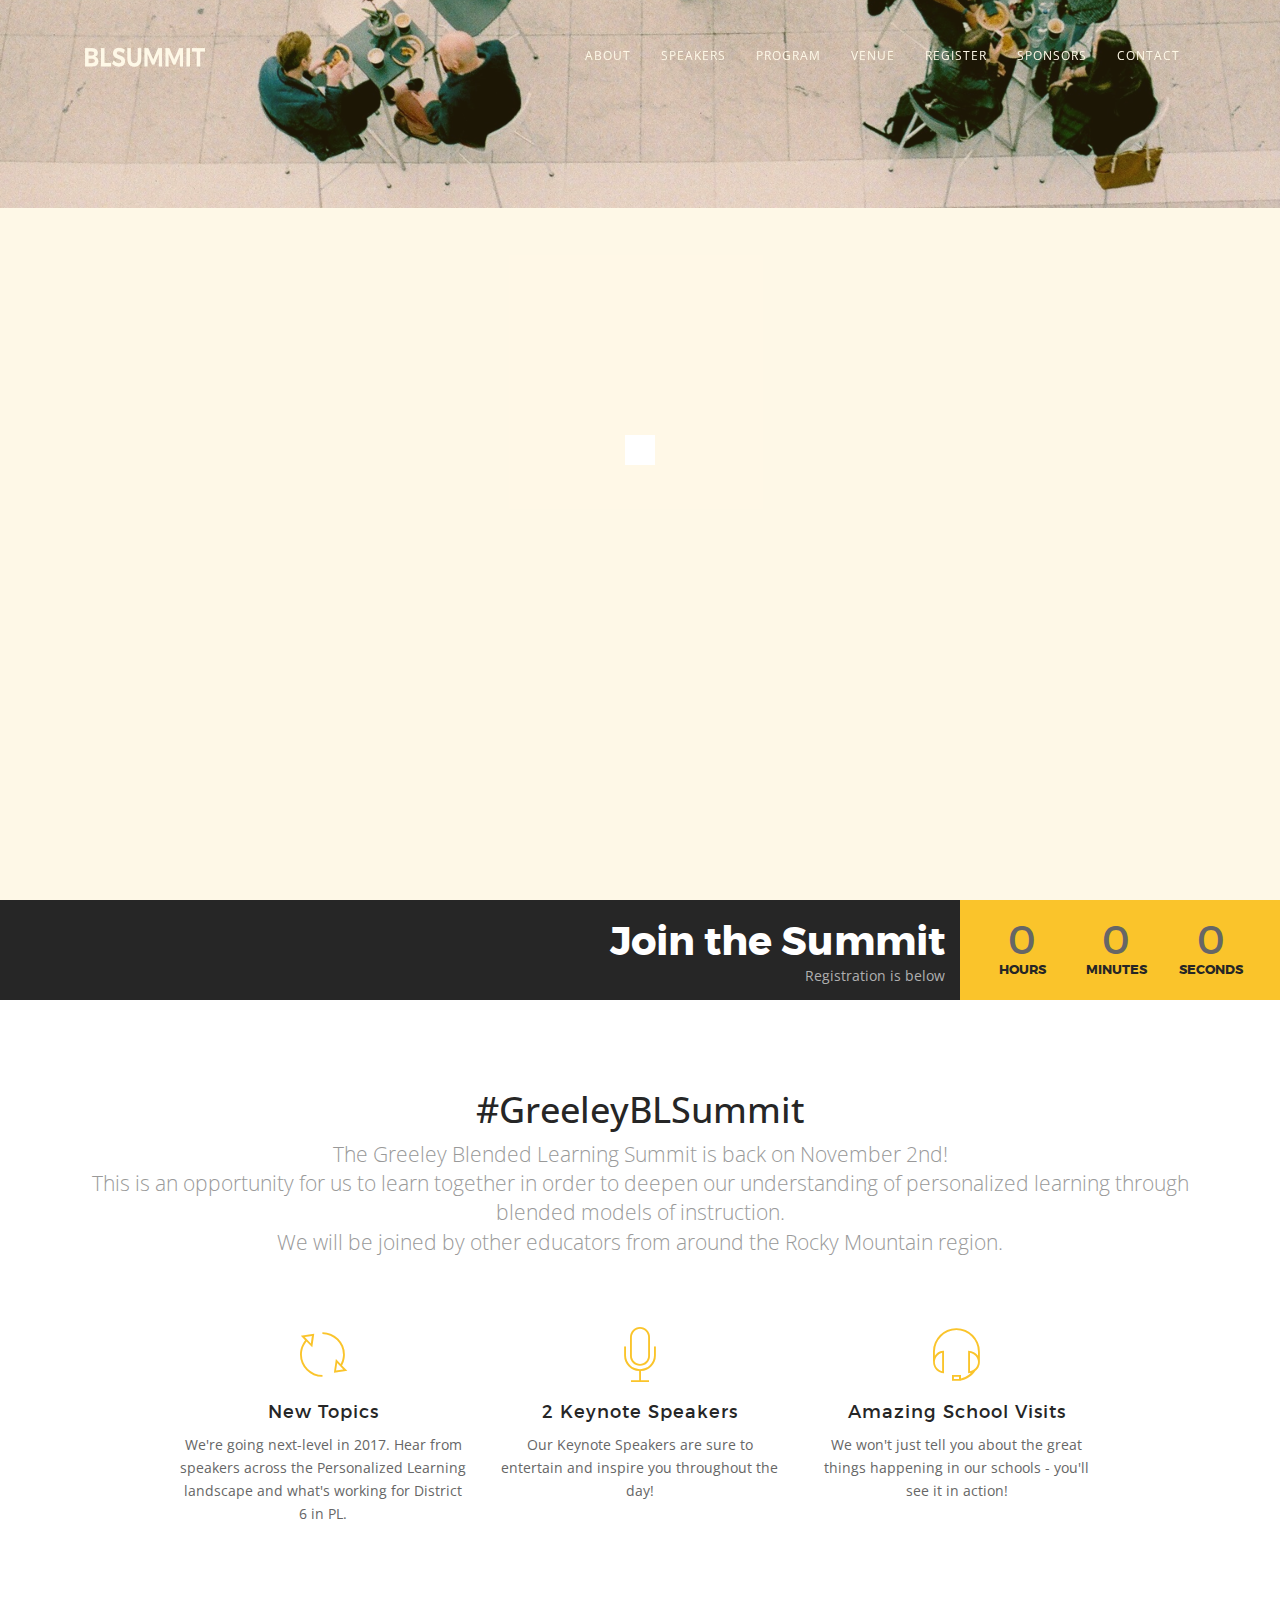
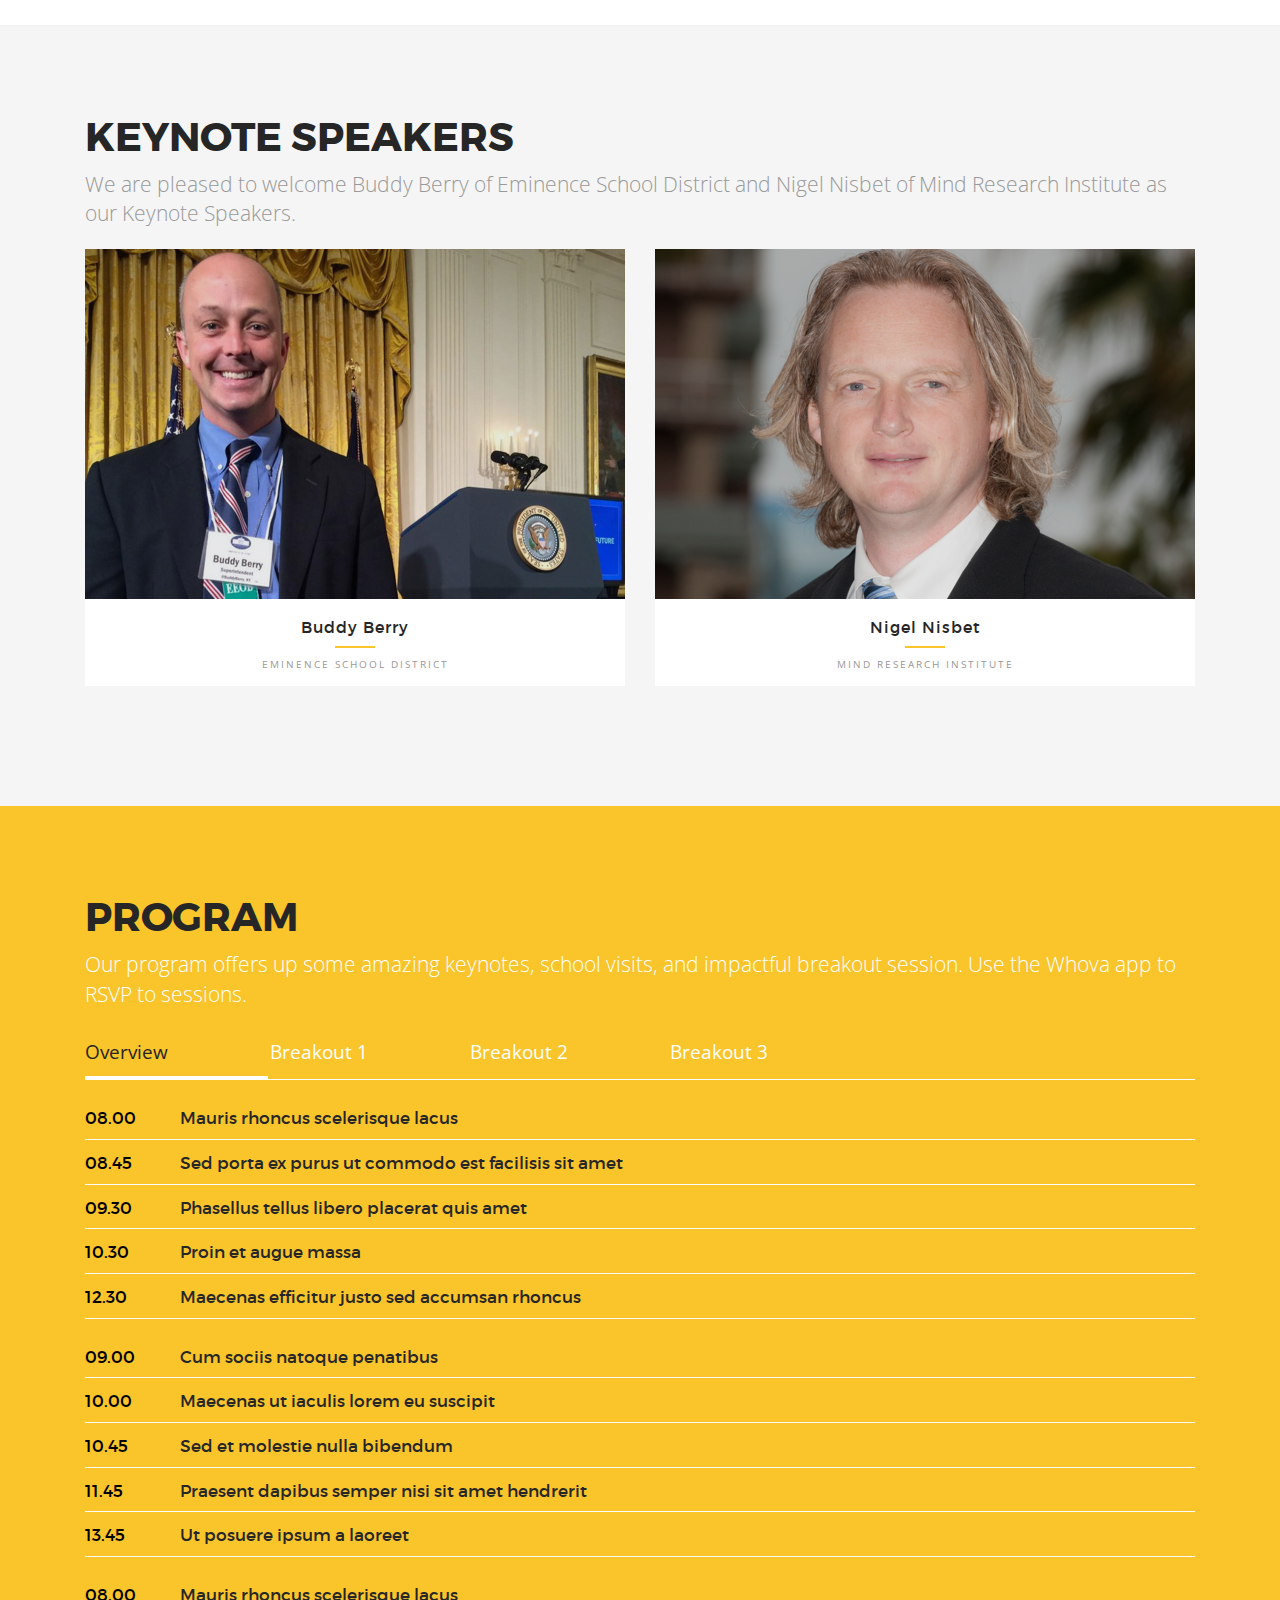
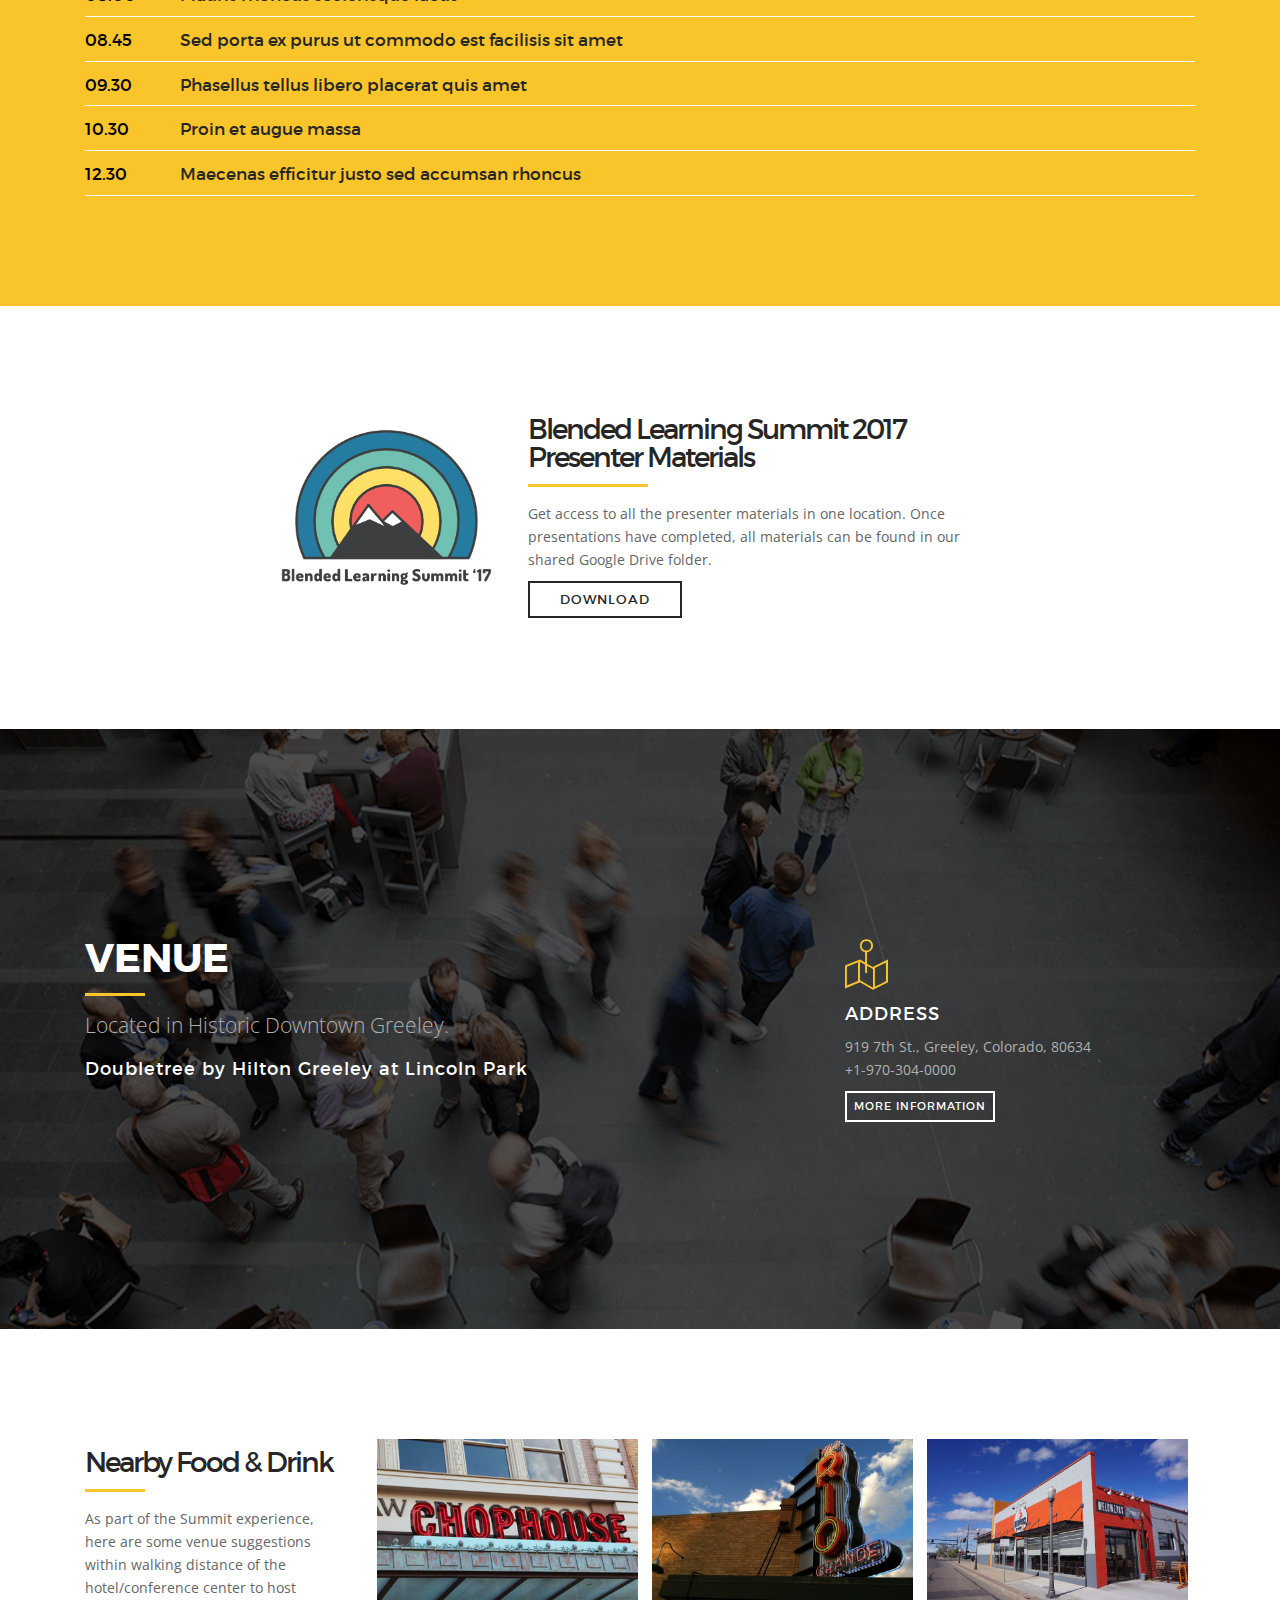
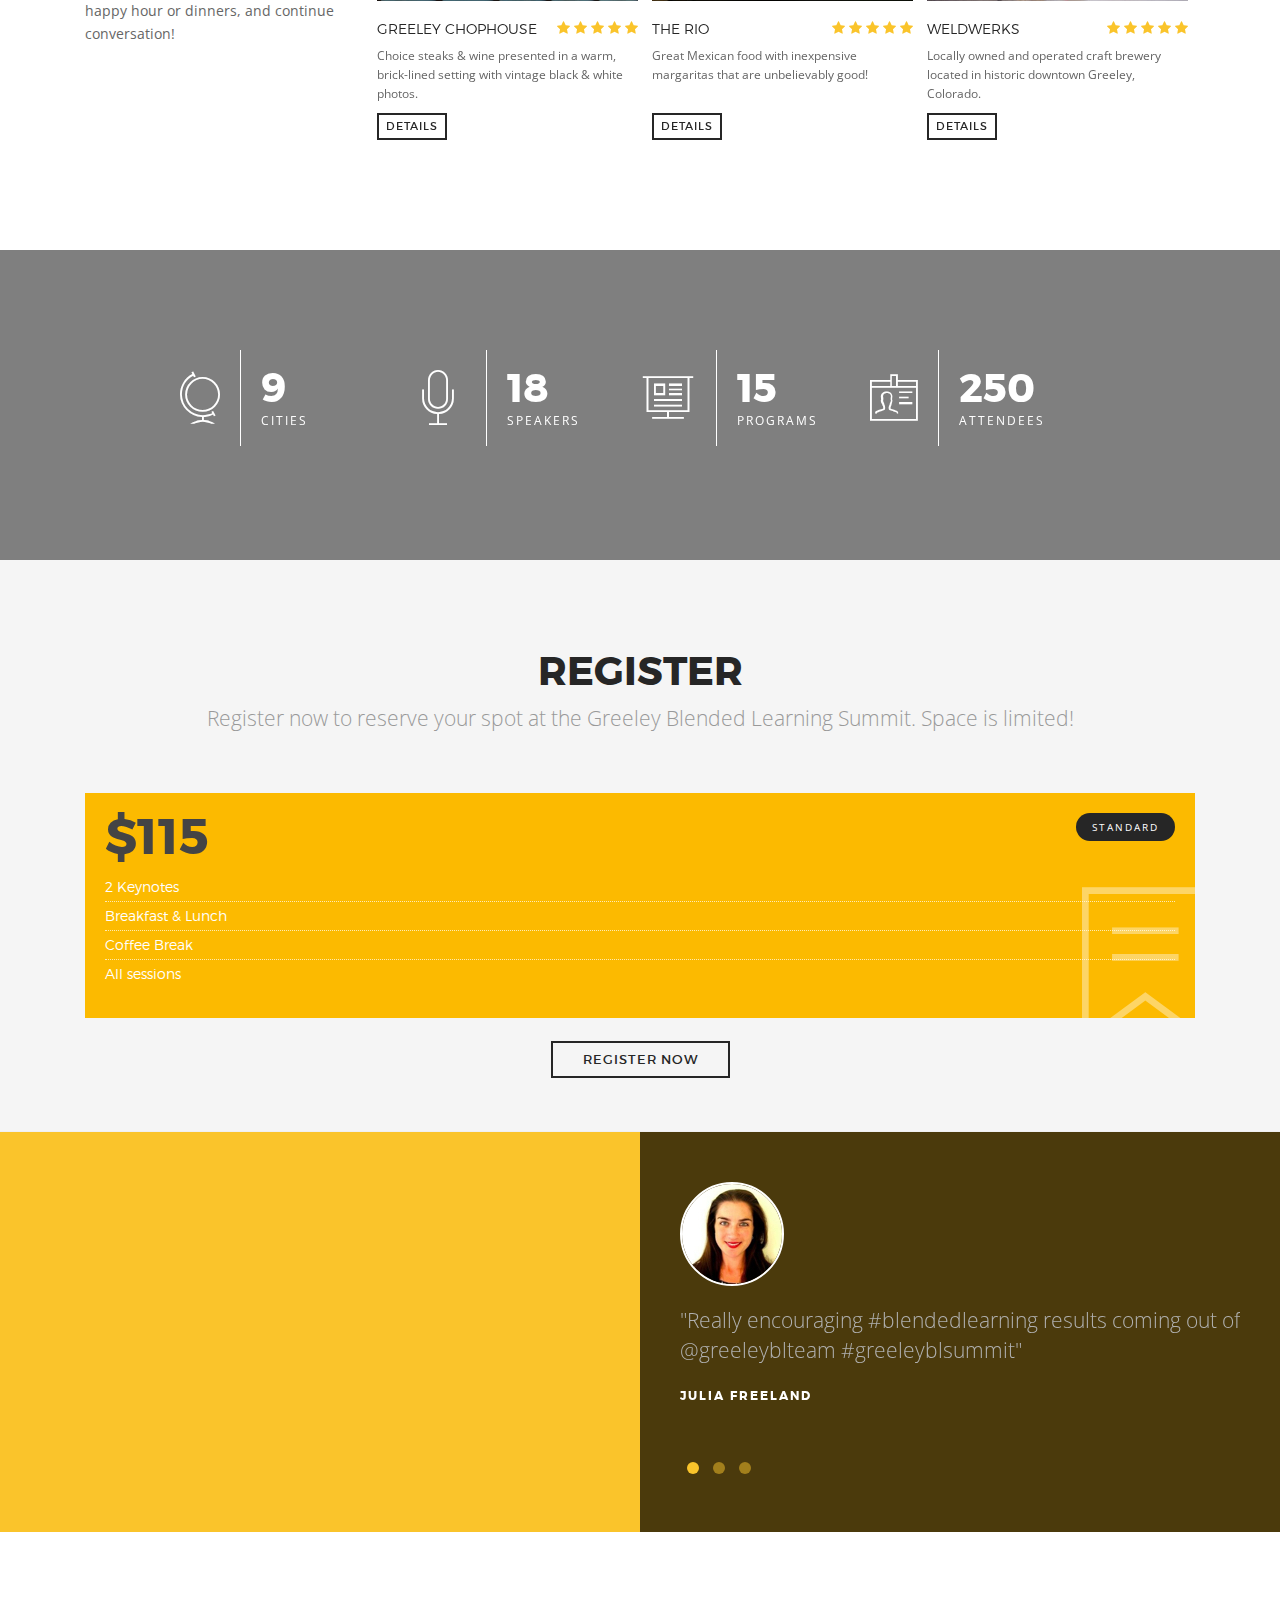
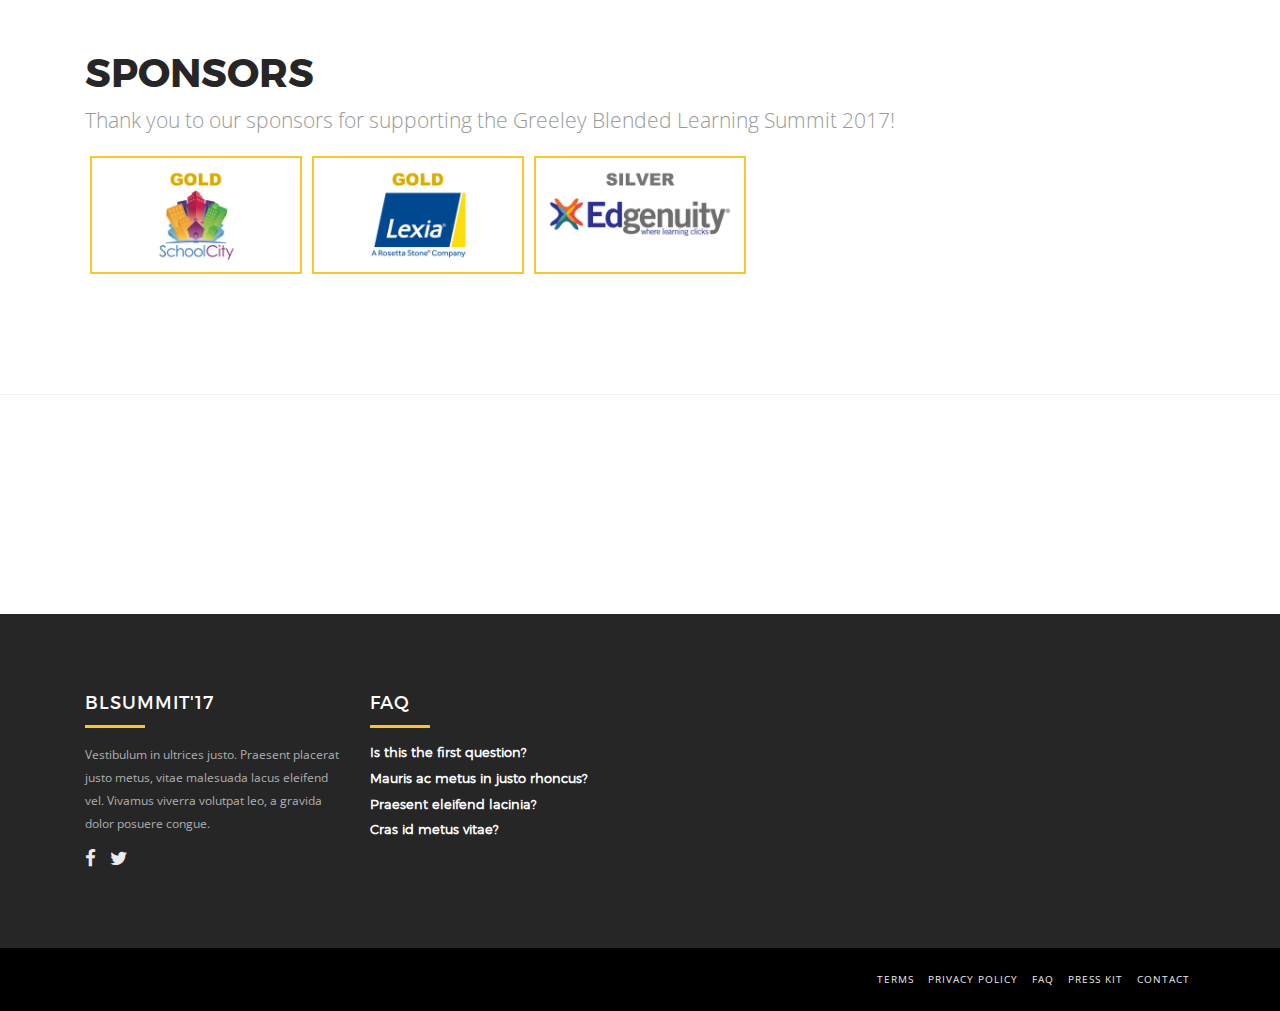
==== commit 7b342dbb: "updated speaker pic" ====
--- a/index.html
+++ b/index.html
@@ -528,7 +528,7 @@
                                             <div class="panel-body">
                                                 <div class="row">
                                                     <div class="col-lg-2 col-md-2 col-sm-2">
-                                                        <img class="img-responsive img-circle" src="img/speaker1.png" alt="">
+                                                        <img class="img-responsive img-circle" src="img/speaker-1.png" alt="">
                                                     </div>
 
                                                     <div class="col-lg-7 col-md-7 col-sm-10">
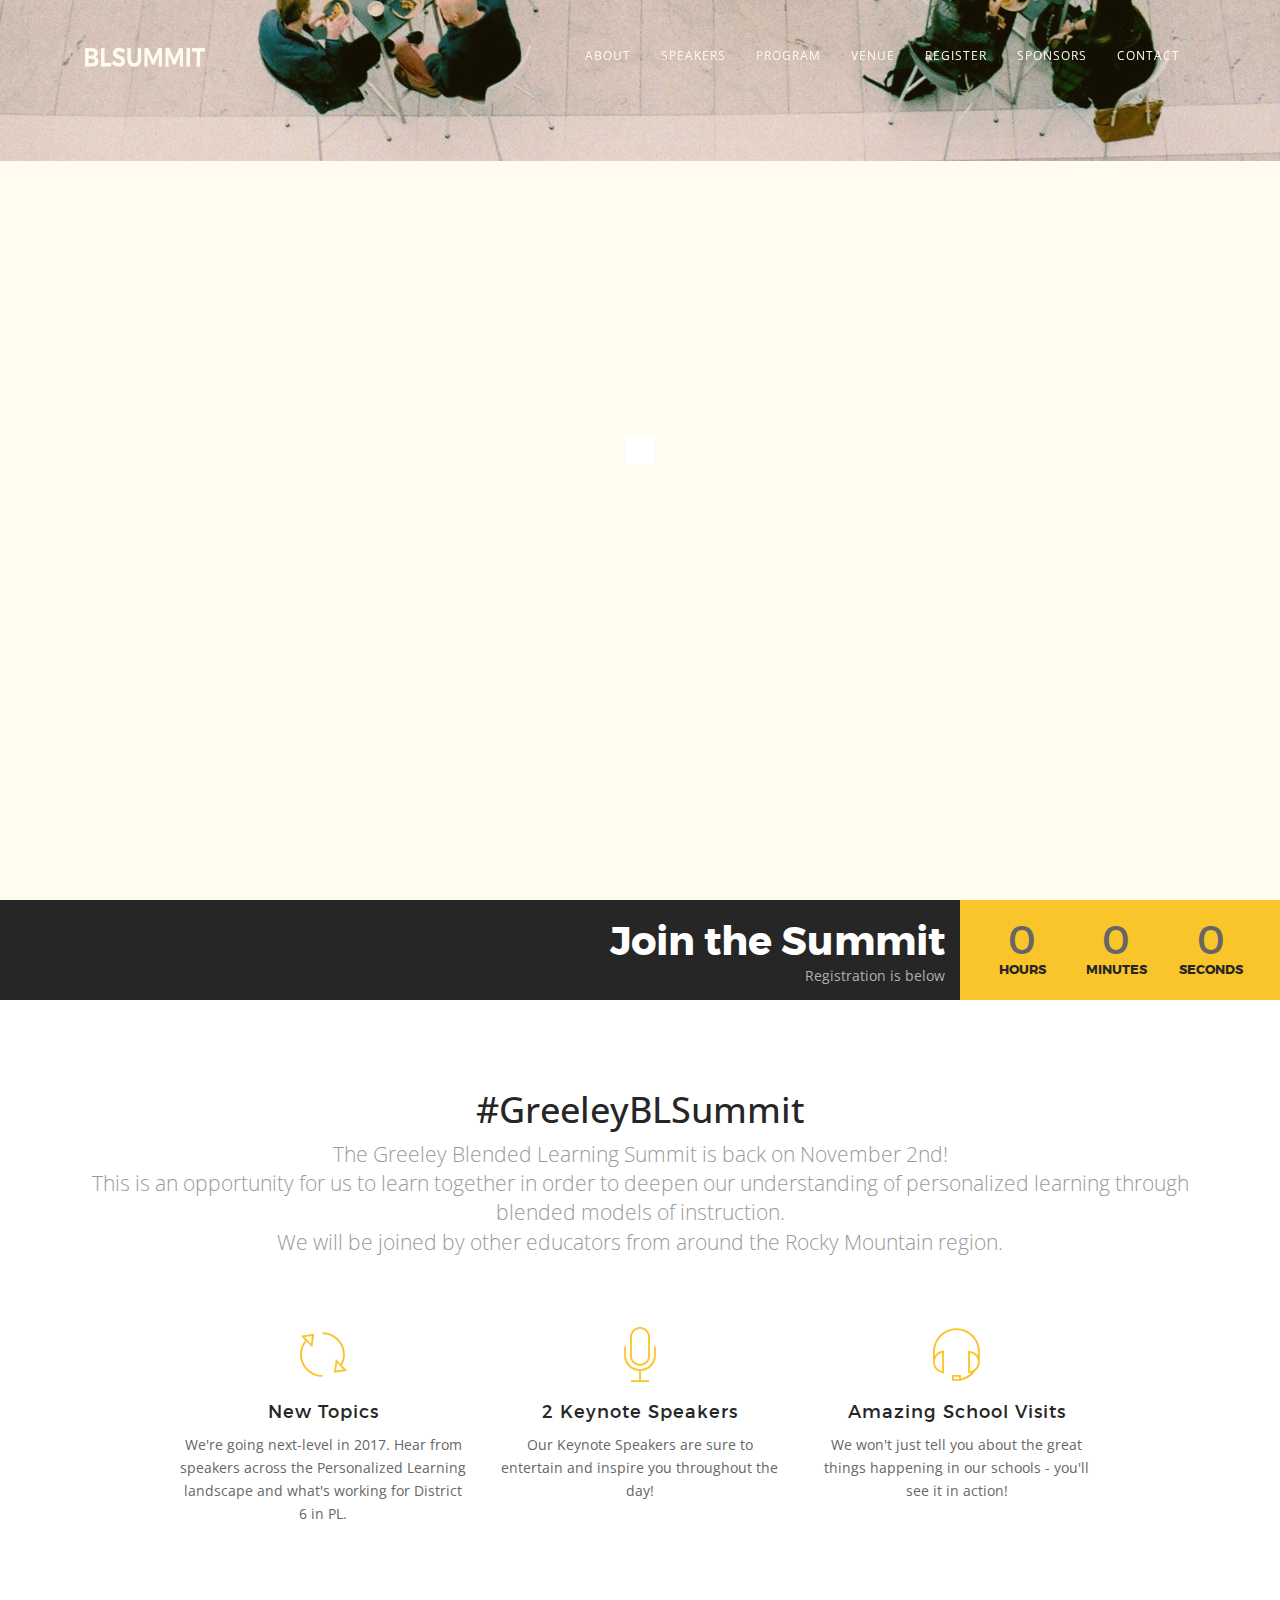
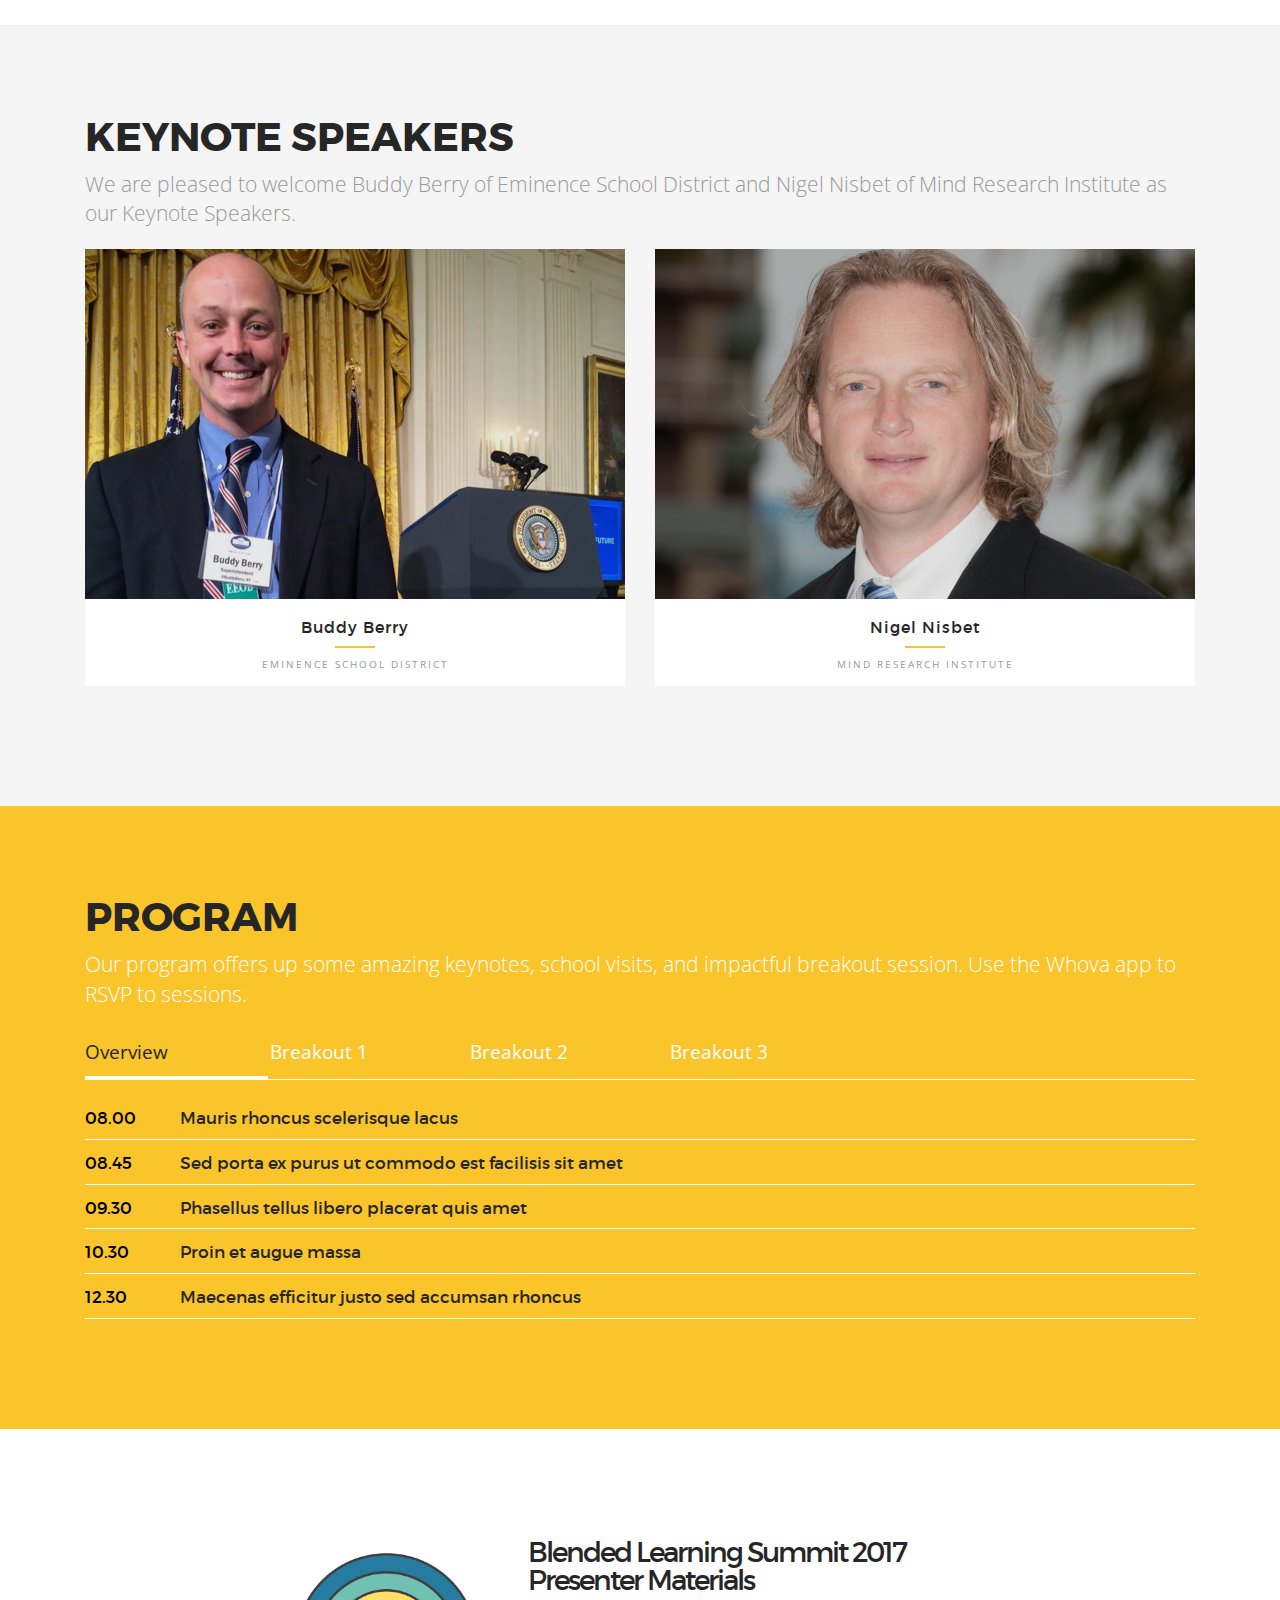
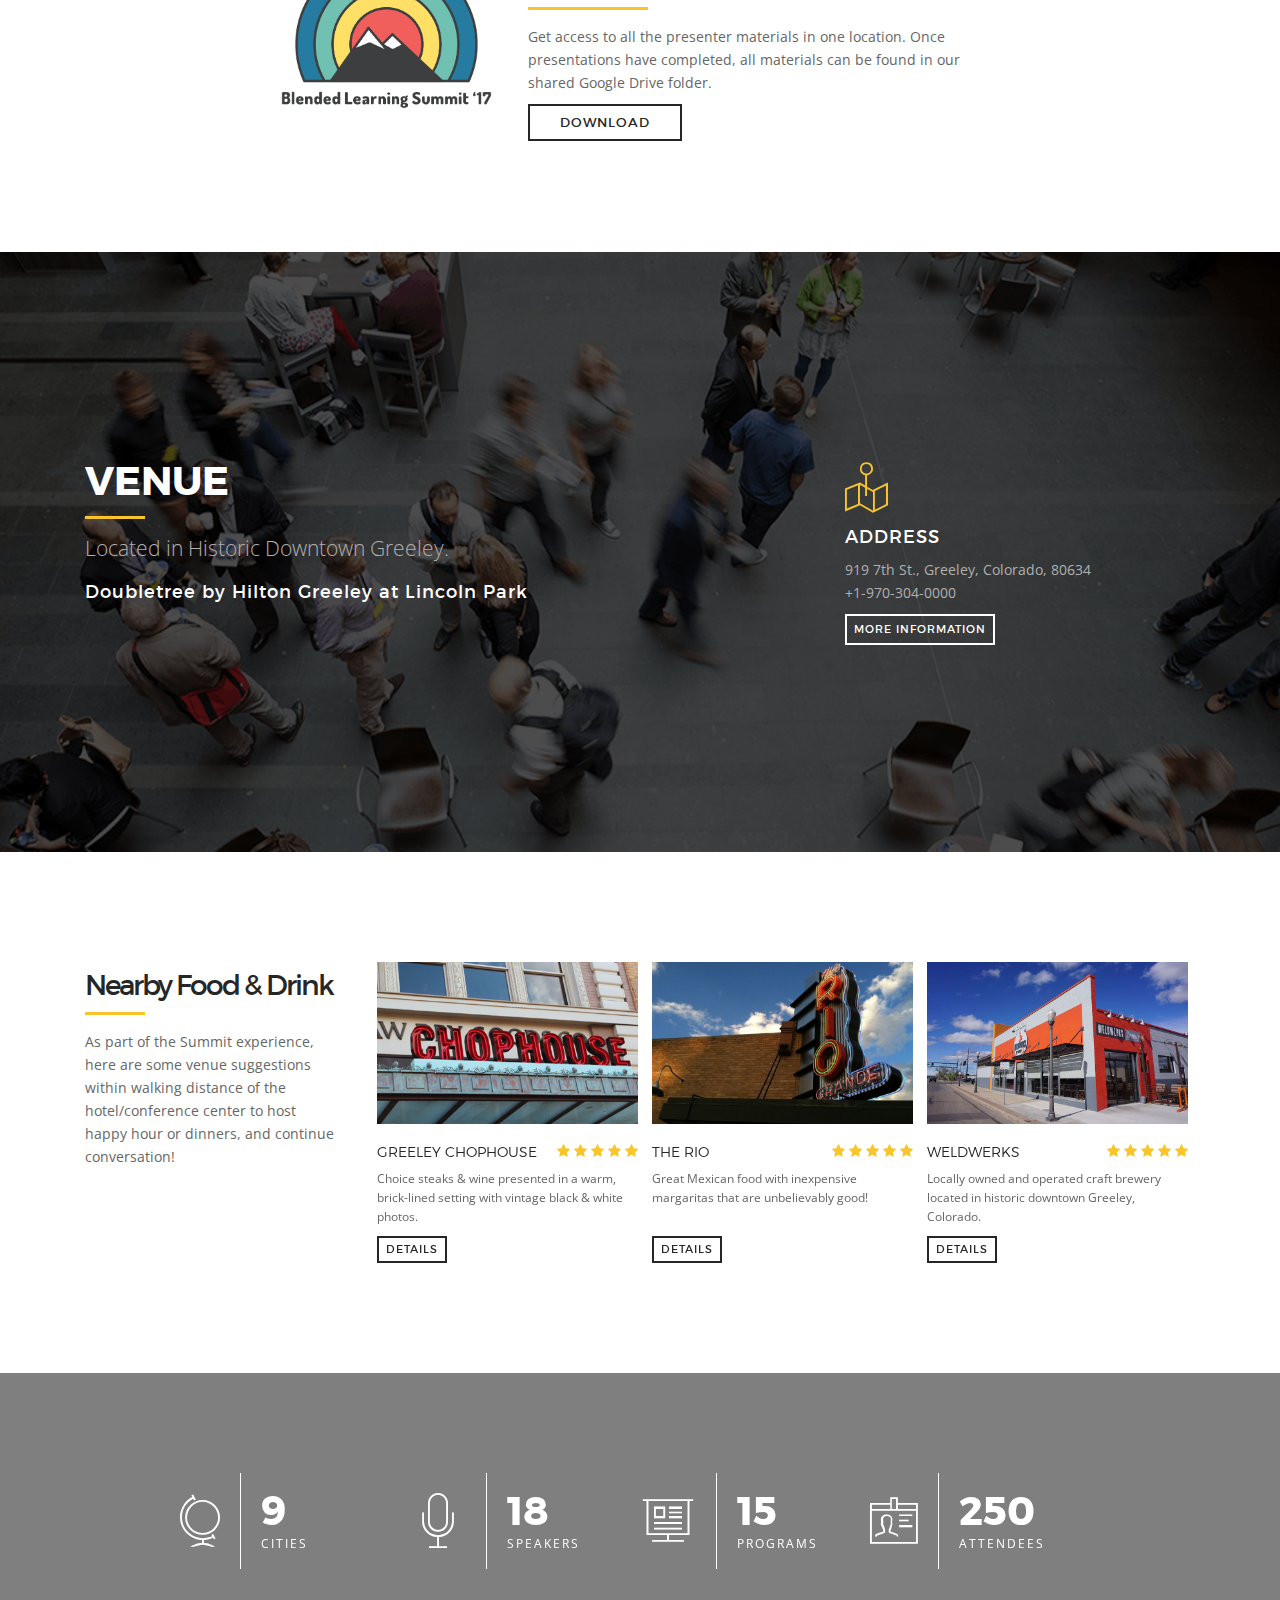
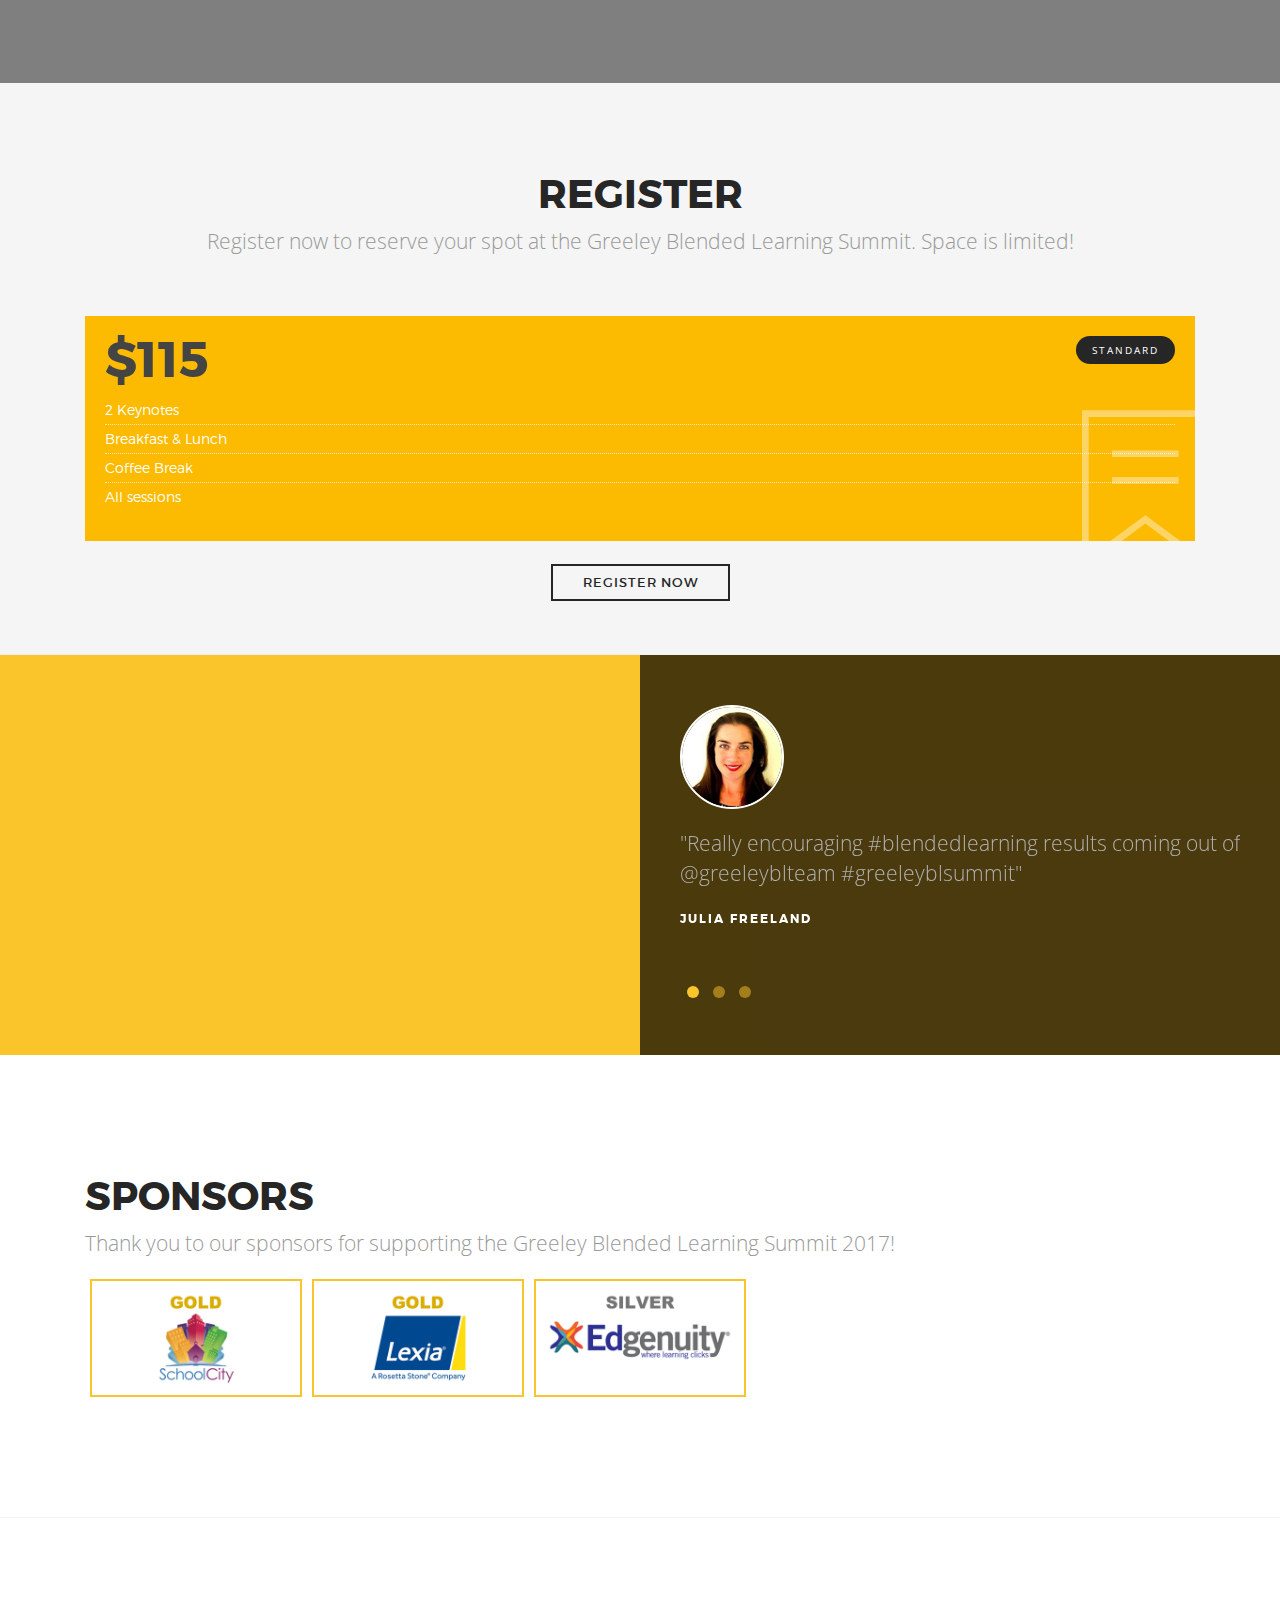
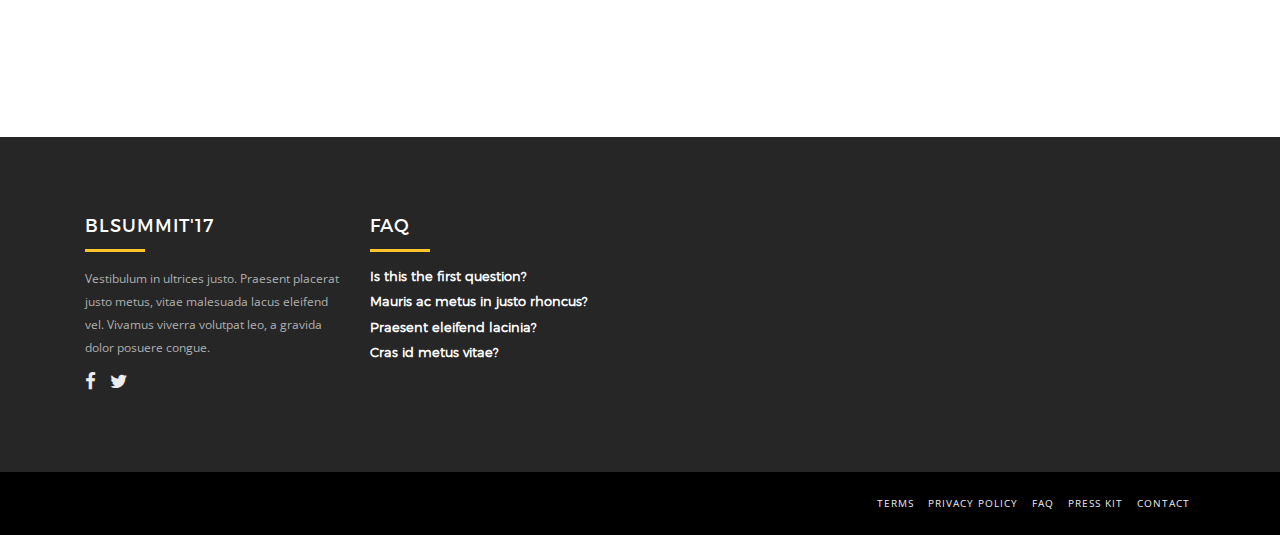
==== commit f2471884: "removed programs" ====
--- a/index.html
+++ b/index.html
@@ -492,10 +492,6 @@
 												<!-- CONTENT -->
                         <div id="myTabContent" class="tab-content">
 
-													<!-- Overview -->
-													<div role="tabpanel" class="tab-pane fade active in" id="overview" aria-labelledby="overview-tab">
-															<div class="panel-group" id="accordion1" role="tablist" aria-multiselectable="true">
-
 														<!-- DAY 1 -->
                             <div role="tabpanel" class="tab-pane fade active in" id="day1" aria-labelledby="day1-tab">
                                 <div class="panel-group" id="accordion1" role="tablist" aria-multiselectable="true">
